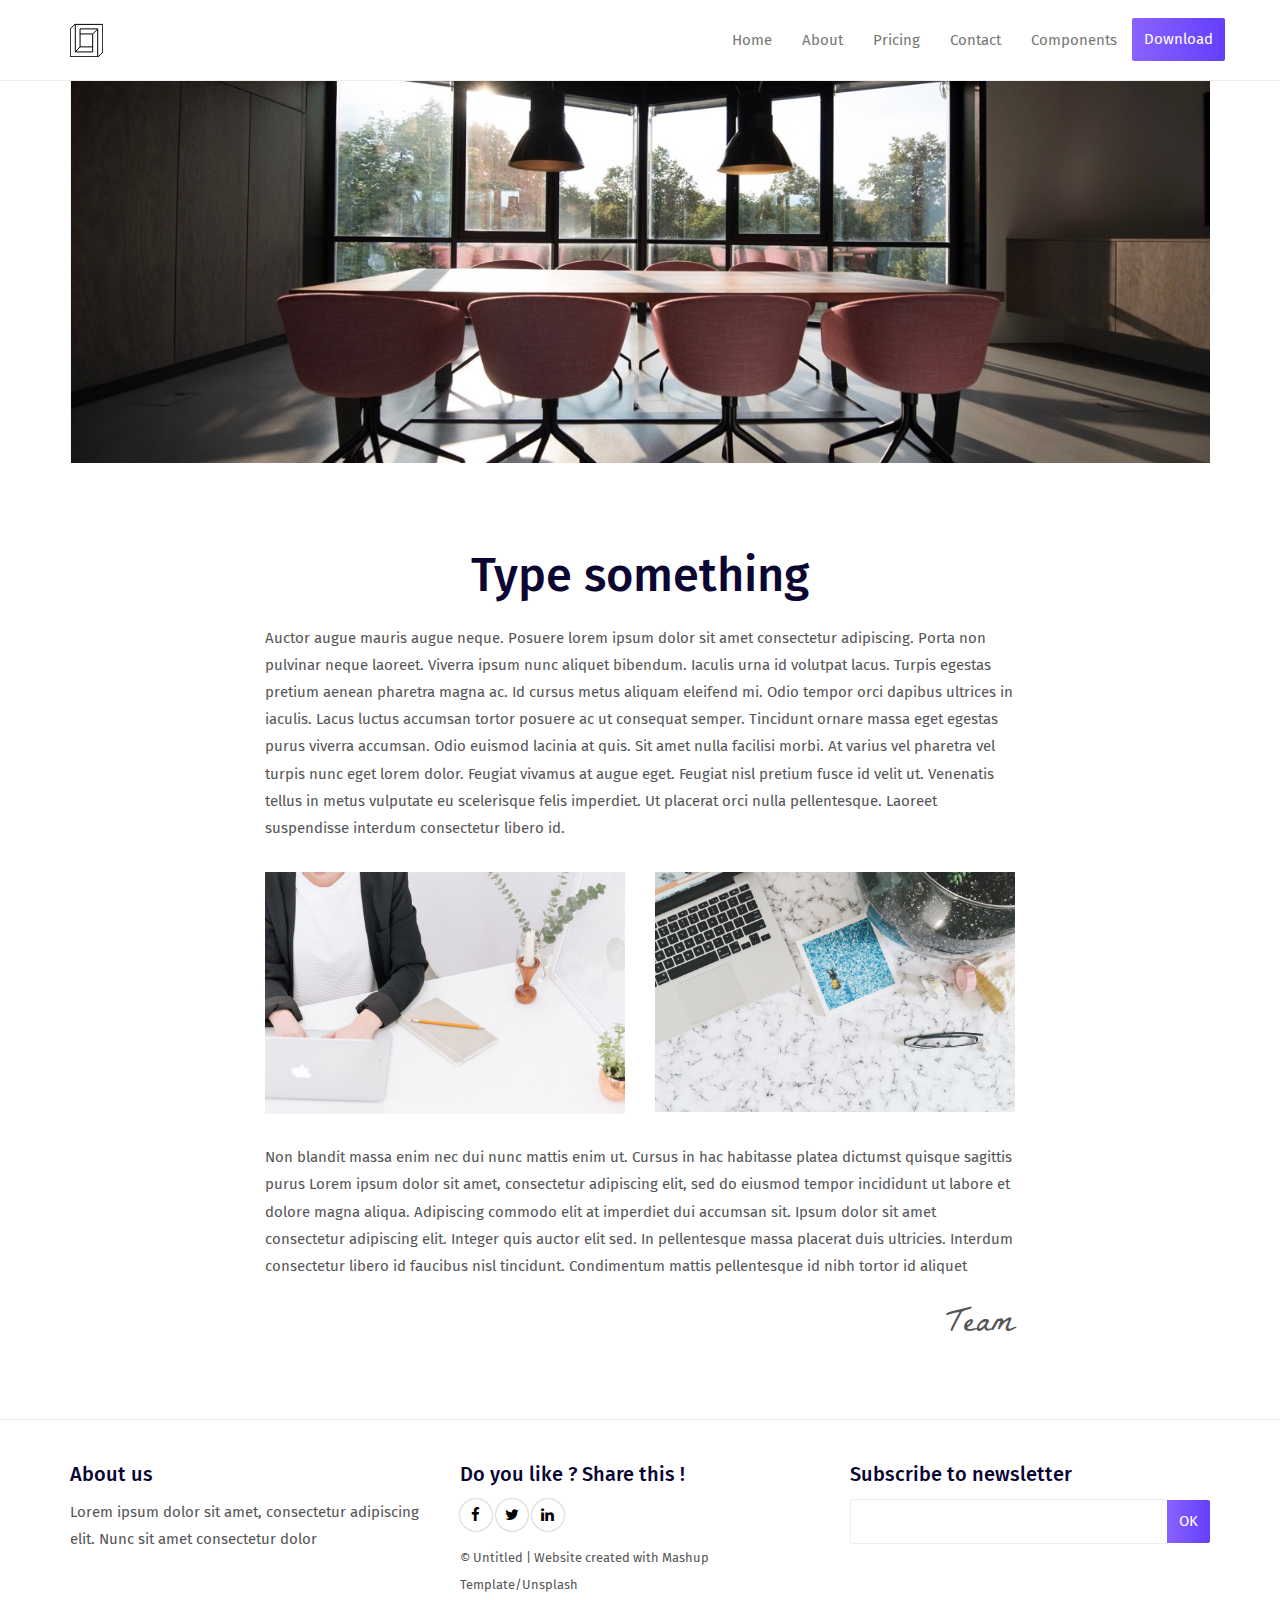
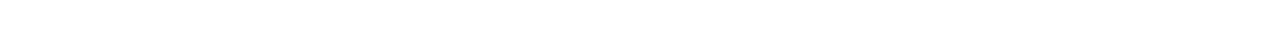
==== about.html @ 4edb9581 "Initial Commit" ====
<!DOCTYPE html>
<html lang="en">

<head>
  <meta charset="UTF-8">
  <meta content="IE=edge" http-equiv="X-UA-Compatible">
  <meta content="width=device-width,initial-scale=1" name="viewport">
  <meta content="description" name="description">
  <meta name="google" content="notranslate" />
  <meta content="Mashup templates have been developped by Orson.io team" name="author">

  <!-- Disable tap highlight on IE -->
  <meta name="msapplication-tap-highlight" content="no">
  
  <link href="./assets/apple-touch-icon.png" rel="apple-touch-icon">
  <link href="./assets/favicon.ico" rel="icon">

 

  <title>Title page</title>  

<link href="./main.a3f694c0.css" rel="stylesheet"></head>

<body>

 <!-- Add your content of header -->
<header>
  <nav class="navbar  navbar-fixed-top navbar-default">
    <div class="container">
      <div class="navbar-header">
        <button type="button" class="navbar-toggle uarr collapsed" data-toggle="collapse" data-target="#navbar-collapse-uarr">
          <span class="sr-only">Toggle navigation</span>
          <span class="icon-bar"></span>
          <span class="icon-bar"></span>
          <span class="icon-bar"></span>
        </button>
        <a class="navbar-brand" href="./index.html" title="">
          <img src="./assets/images/mashuptemplate.svg" class="navbar-logo-img" alt="">
        </a>
      </div>

      <div class="collapse navbar-collapse" id="navbar-collapse-uarr">
        <ul class="nav navbar-nav navbar-right">
          <li><a href="./index.html" title="" class="active">Home</a></li>
          <li><a href="./about.html" title=""> About</a></li>
          <li><a href="./pricing.html" title=""> Pricing </a></li>
          <li><a href="./contact.html" title="">Contact</a></li>
          <li><a href="./components.html" title="">Components</a></li>
          <li>
            <p>
              <a href="./download.html" class="btn btn-primary navbar-btn" title="">Download</a>
            </p>
          </li>
          
        </ul>
      </div>
    </div>
  </nav>
</header>




<div class="">
    <div class="container">
        <div class="row">

            <div class="col-xs-12">
               <img class="img-responsive" src="./assets/images/img-01.jpg">
            </div>
        </div>
    </div>
</div>

<div class="section-container">
    <div class="container">
        <div class="row">
               <div class="col-xs-12 col-md-8 col-md-offset-2">
                    <div class="text-center">
                    <h1>Type something</h1>
                     </div>   
                        <p class="section-container-spacer">Auctor augue mauris augue neque. Posuere lorem ipsum dolor sit amet consectetur adipiscing. Porta
                            non pulvinar neque laoreet. Viverra ipsum nunc aliquet bibendum. Iaculis urna id volutpat lacus.
                            Turpis egestas pretium aenean pharetra magna ac. Id cursus metus aliquam eleifend mi. Odio tempor
                            orci dapibus ultrices in iaculis. Lacus luctus accumsan tortor posuere ac ut consequat semper.
                            Tincidunt ornare massa eget egestas purus viverra accumsan. Odio euismod lacinia at quis. Sit
                            amet nulla facilisi morbi. At varius vel pharetra vel turpis nunc eget lorem dolor. Feugiat vivamus
                            at augue eget. Feugiat nisl pretium fusce id velit ut. Venenatis tellus in metus vulputate eu
                            scelerisque felis imperdiet. Ut placerat orci nulla pellentesque. Laoreet suspendisse interdum
                            consectetur libero id.
                        </p>

                    <div class="row section-container-spacer">
                        <div class="col-md-6">
                            <img class="img-responsive" src="./assets/images/img-03.jpg">
                        </div>
                        <div class="col-md-6">
                            <img class="img-responsive" src="./assets/images/img-02.jpg">
                        </div>
                    </div>

               </div>
               
                <div class="col-xs-12 col-md-8 col-md-offset-2">
              
                        <p>
                            Non blandit massa enim nec dui nunc mattis enim ut. Cursus in hac habitasse platea dictumst quisque sagittis
                            purus Lorem ipsum dolor sit amet, consectetur adipiscing elit, sed do eiusmod tempor incididunt
                            ut labore et dolore magna aliqua. Adipiscing commodo elit at imperdiet dui accumsan sit. Ipsum
                            dolor sit amet consectetur adipiscing elit. Integer quis auctor elit sed. In pellentesque massa
                            placerat duis ultricies. Interdum consectetur libero id faucibus nisl tincidunt. Condimentum
                            mattis pellentesque id nibh tortor id aliquet</p>
                            <small class="signature pull-right">Team</small>
                </div>
            </div>




        </div>

    </div>



</div>







<footer>
    <div class="section-container footer-container">
        <div class="container">
            <div class="row">
                    <div class="col-md-4">
                        <h4>About us</h4>
                        <p>Lorem ipsum dolor sit amet, consectetur adipiscing elit. Nunc sit amet consectetur dolor</p>
                    </div>

                    <div class="col-md-4">
                        <h4>Do you like ? Share this !</h4>
                        <p>
                            <a href="https://facebook.com/" class="social-round-icon white-round-icon fa-icon" title="">
                            <i class="fa fa-facebook" aria-hidden="true"></i>
                          </a>
                          <a href="https://twitter.com/" class="social-round-icon white-round-icon fa-icon" title="">
                            <i class="fa fa-twitter" aria-hidden="true"></i>
                          </a>
                          <a href="https://www.linkedin.com/" class="social-round-icon white-round-icon fa-icon" title="">
                            <i class="fa fa-linkedin" aria-hidden="true"></i>
                          </a>
                        </p>
                        <p><small>© Untitled | Website created with <a href="http://www.mashup-template.com/" class="link-like-text" title="Create website with free html template">Mashup Template</a>/<a href="http://www.unsplash.com/" class="link-like-text" title="Beautiful Free Images">Unsplash</a></small></p>    
                    </div>

                    <div class="col-md-4">
                        <h4>Subscribe to newsletter</h4>
                        
                        <div class="form-group">
                            <div class="input-group">
                                <input type="text" class="form-control footer-input-text">
                                <div class="input-group-btn">
                                    <button type="button" class="btn btn-primary btn-newsletter ">OK</button>
                                </div>
                            </div>
                        </div>


                    </div>
            </div>
        </div>
    </div>
</footer>

<script>
  document.addEventListener("DOMContentLoaded", function (event) {
    navActivePage();
  });
</script>

<!-- Google Analytics: change UA-XXXXX-X to be your site's ID 

<script>
  (function (i, s, o, g, r, a, m) {
    i['GoogleAnalyticsObject'] = r; i[r] = i[r] || function () {
      (i[r].q = i[r].q || []).push(arguments)
    }, i[r].l = 1 * new Date(); a = s.createElement(o),
      m = s.getElementsByTagName(o)[0]; a.async = 1; a.src = g; m.parentNode.insertBefore(a, m)
  })(window, document, 'script', '//www.google-analytics.com/analytics.js', 'ga');
  ga('create', 'UA-XXXXX-X', 'auto');
  ga('send', 'pageview');
</script>

--> 
<script type="text/javascript" src="./main.41beeca9.js"></script></body>

</html>
---- main.a3f694c0.css ----
@import url(https://fonts.googleapis.com/css?family=La+Belle+Aurore|Fira+Sans:400,700);@import url(https://maxcdn.bootstrapcdn.com/font-awesome/4.7.0/css/font-awesome.min.css);/*!
 * Bootstrap v3.3.7 (http://getbootstrap.com)
 * Copyright 2011-2016 Twitter, Inc.
 * Licensed under MIT (https://github.com/twbs/bootstrap/blob/master/LICENSE)
 */
/*! normalize.css v3.0.3 | MIT License | github.com/necolas/normalize.css */html{font-family:sans-serif;-ms-text-size-adjust:100%;-webkit-text-size-adjust:100%}body{margin:0}article,aside,details,figcaption,figure,footer,header,hgroup,main,menu,nav,section,summary{display:block}audio,canvas,progress,video{display:inline-block;vertical-align:baseline}audio:not([controls]){display:none;height:0}[hidden],template{display:none}a{background-color:transparent}a:active,a:hover{outline:0}abbr[title]{border-bottom:1px dotted}b,strong{font-weight:700}dfn{font-style:italic}h1{font-size:2em;margin:.67em 0}mark{background:#ff0;color:#000}small{font-size:80%}sub,sup{font-size:75%;line-height:0;position:relative;vertical-align:baseline}sup{top:-.5em}sub{bottom:-.25em}img{border:0}svg:not(:root){overflow:hidden}figure{margin:1em 40px}hr{box-sizing:content-box;height:0}pre{overflow:auto}code,kbd,pre,samp{font-family:monospace,monospace;font-size:1em}button,input,optgroup,select,textarea{color:inherit;font:inherit;margin:0}button{overflow:visible}button,select{text-transform:none}button,html input[type=button],input[type=reset],input[type=submit]{-webkit-appearance:button;cursor:pointer}button[disabled],html input[disabled]{cursor:default}button::-moz-focus-inner,input::-moz-focus-inner{border:0;padding:0}input{line-height:normal}input[type=checkbox],input[type=radio]{box-sizing:border-box;padding:0}input[type=number]::-webkit-inner-spin-button,input[type=number]::-webkit-outer-spin-button{height:auto}input[type=search]{-webkit-appearance:textfield;box-sizing:content-box}input[type=search]::-webkit-search-cancel-button,input[type=search]::-webkit-search-decoration{-webkit-appearance:none}fieldset{border:1px solid silver;margin:0 2px;padding:.35em .625em .75em}textarea{overflow:auto}optgroup{font-weight:700}table{border-collapse:collapse;border-spacing:0}td,th{padding:0}

/*! Source: https://github.com/h5bp/html5-boilerplate/blob/master/src/css/main.css */@media print{*,:after,:before{background:transparent!important;color:#000!important;box-shadow:none!important;text-shadow:none!important}a,a:visited{text-decoration:underline}a[href]:after{content:" (" attr(href) ")"}abbr[title]:after{content:" (" attr(title) ")"}a[href^="#"]:after,a[href^="javascript:"]:after{content:""}blockquote,pre{border:1px solid #999;page-break-inside:avoid}thead{display:table-header-group}img,tr{page-break-inside:avoid}img{max-width:100%!important}h2,h3,p{orphans:3;widows:3}h2,h3{page-break-after:avoid}.navbar{display:none}.btn>.caret,.dropup>.btn>.caret{border-top-color:#000!important}.label{border:1px solid #000}.table{border-collapse:collapse!important}.table td,.table th{background-color:#fff!important}.table-bordered td,.table-bordered th{border:1px solid #ddd!important}}*,:after,:before{-webkit-box-sizing:border-box;-moz-box-sizing:border-box;box-sizing:border-box}html{font-size:10px;-webkit-tap-highlight-color:transparent}body{font-family:Fira Sans,Helvetica,Arial,sans-serif;font-size:15px;line-height:1.81;color:#555;background-color:#fff}button,input,select,textarea{font-family:inherit;font-size:inherit;line-height:inherit}a{color:#8b62ff;text-decoration:none}a:focus,a:hover{color:#5216ff;text-decoration:underline}a:focus{outline:5px auto -webkit-focus-ring-color;outline-offset:-2px}figure{margin:0}img{vertical-align:middle}.img-responsive{display:block;max-width:100%;height:auto}.img-rounded{border-radius:2px}.img-thumbnail{padding:4px;line-height:1.81;background-color:#fff;border:1px solid #ddd;border-radius:2px;-webkit-transition:all .2s ease-in-out;-o-transition:all .2s ease-in-out;transition:all .2s ease-in-out;display:inline-block;max-width:100%;height:auto}.img-circle{border-radius:50%}hr{margin-top:27px;margin-bottom:27px;border:0;border-top:1px solid #eee}.sr-only{position:absolute;width:1px;height:1px;margin:-1px;padding:0;overflow:hidden;clip:rect(0,0,0,0);border:0}.sr-only-focusable:active,.sr-only-focusable:focus{position:static;width:auto;height:auto;margin:0;overflow:visible;clip:auto}[role=button]{cursor:pointer}.h1,.h2,.h3,.h4,.h5,.h6,h1,h2,h3,h4,h5,h6{font-family:inherit;font-weight:500;line-height:1.1;color:#0c0633}.h1 .small,.h1 small,.h2 .small,.h2 small,.h3 .small,.h3 small,.h4 .small,.h4 small,.h5 .small,.h5 small,.h6 .small,.h6 small,h1 .small,h1 small,h2 .small,h2 small,h3 .small,h3 small,h4 .small,h4 small,h5 .small,h5 small,h6 .small,h6 small{font-weight:400;line-height:1;color:#777}.h1,.h2,.h3,h1,h2,h3{margin-top:27px;margin-bottom:13.5px}.h1 .small,.h1 small,.h2 .small,.h2 small,.h3 .small,.h3 small,h1 .small,h1 small,h2 .small,h2 small,h3 .small,h3 small{font-size:65%}.h4,.h5,.h6,h4,h5,h6{margin-top:13.5px;margin-bottom:13.5px}.h4 .small,.h4 small,.h5 .small,.h5 small,.h6 .small,.h6 small,h4 .small,h4 small,h5 .small,h5 small,h6 .small,h6 small{font-size:75%}.h1,h1{font-size:47px}.h2,h2{font-size:35px}.h3,h3{font-size:27px}.h4,h4{font-size:20px}.h5,h5{font-size:15px}.h6,h6{font-size:13px}p{margin:0 0 13.5px}.lead{margin-bottom:27px;font-size:17px;font-weight:300;line-height:1.4}@media (min-width:768px){.lead{font-size:22.5px}}.small,small{font-size:86%}.mark,mark{background-color:#fcf8e3;padding:.2em}.text-left{text-align:left}.text-right{text-align:right}.text-center{text-align:center}.text-justify{text-align:justify}.text-nowrap{white-space:nowrap}.text-lowercase{text-transform:lowercase}.initialism,.text-uppercase{text-transform:uppercase}.text-capitalize{text-transform:capitalize}.text-muted{color:#777}.text-primary{color:#8b62ff}a.text-primary:focus,a.text-primary:hover{color:#652fff}.text-success{color:#fff}a.text-success:focus,a.text-success:hover{color:#e6e6e6}.text-info{color:#31708f}a.text-info:focus,a.text-info:hover{color:#245269}.text-warning{color:#8a6d3b}a.text-warning:focus,a.text-warning:hover{color:#66512c}.text-danger{color:#fff}a.text-danger:focus,a.text-danger:hover{color:#e6e6e6}.bg-primary{color:#fff;background-color:#8b62ff}a.bg-primary:focus,a.bg-primary:hover{background-color:#652fff}.bg-success{background-color:#005bff}a.bg-success:focus,a.bg-success:hover{background-color:#0049cc}.bg-info{background-color:#d9edf7}a.bg-info:focus,a.bg-info:hover{background-color:#afd9ee}.bg-warning{background-color:#fcf8e3}a.bg-warning:focus,a.bg-warning:hover{background-color:#f7ecb5}.bg-danger{background-color:#fe6767}a.bg-danger:focus,a.bg-danger:hover{background-color:#fe3434}.page-header{padding-bottom:12.5px;margin:54px 0 27px;border-bottom:1px solid #eee}ol,ul{margin-top:0;margin-bottom:13.5px}ol ol,ol ul,ul ol,ul ul{margin-bottom:0}.list-inline,.list-unstyled{padding-left:0;list-style:none}.list-inline{margin-left:-5px}.list-inline>li{display:inline-block;padding-left:5px;padding-right:5px}dl{margin-top:0;margin-bottom:27px}dd,dt{line-height:1.81}dt{font-weight:700}dd{margin-left:0}.dl-horizontal dd:after,.dl-horizontal dd:before{content:" ";display:table}.dl-horizontal dd:after{clear:both}@media (min-width:768px){.dl-horizontal dt{float:left;width:160px;clear:left;text-align:right;overflow:hidden;text-overflow:ellipsis;white-space:nowrap}.dl-horizontal dd{margin-left:180px}}abbr[data-original-title],abbr[title]{cursor:help;border-bottom:1px dotted #777}.initialism{font-size:90%}blockquote{padding:13.5px 27px;margin:0 0 27px;font-size:18.75px;border-left:5px solid #eee}blockquote ol:last-child,blockquote p:last-child,blockquote ul:last-child{margin-bottom:0}blockquote .small,blockquote footer,blockquote small{display:block;font-size:80%;line-height:1.81;color:#777}blockquote .small:before,blockquote footer:before,blockquote small:before{content:"\2014   \A0"}.blockquote-reverse,blockquote.pull-right{padding-right:15px;padding-left:0;border-right:5px solid #eee;border-left:0;text-align:right}.blockquote-reverse .small:before,.blockquote-reverse footer:before,.blockquote-reverse small:before,blockquote.pull-right .small:before,blockquote.pull-right footer:before,blockquote.pull-right small:before{content:""}.blockquote-reverse .small:after,.blockquote-reverse footer:after,.blockquote-reverse small:after,blockquote.pull-right .small:after,blockquote.pull-right footer:after,blockquote.pull-right small:after{content:"\A0   \2014"}address{margin-bottom:27px;font-style:normal;line-height:1.81}code,kbd,pre,samp{font-family:Menlo,Monaco,Consolas,Courier New,monospace}code{color:#c7254e;background-color:#f9f2f4}code,kbd{padding:2px 4px;font-size:90%;border-radius:2px}kbd{color:#fff;background-color:#333;box-shadow:inset 0 -1px 0 rgba(0,0,0,.25)}kbd kbd{padding:0;font-size:100%;font-weight:700;box-shadow:none}pre{display:block;padding:13px;margin:0 0 13.5px;font-size:14px;line-height:1.81;word-break:break-all;word-wrap:break-word;color:#333;background-color:#f5f5f5;border:1px solid #ccc;border-radius:2px}pre code{padding:0;font-size:inherit;color:inherit;white-space:pre-wrap;background-color:transparent;border-radius:0}.pre-scrollable{max-height:340px;overflow-y:scroll}.container{margin-right:auto;margin-left:auto;padding-left:15px;padding-right:15px}.container:after,.container:before{content:" ";display:table}.container:after{clear:both}@media (min-width:768px){.container{width:750px}}@media (min-width:992px){.container{width:970px}}@media (min-width:1200px){.container{width:1170px}}.container-fluid{margin-right:auto;margin-left:auto;padding-left:15px;padding-right:15px}.container-fluid:after,.container-fluid:before{content:" ";display:table}.container-fluid:after{clear:both}.row{margin-left:-15px;margin-right:-15px}.row:after,.row:before{content:" ";display:table}.row:after{clear:both}.col-lg-1,.col-lg-2,.col-lg-3,.col-lg-4,.col-lg-5,.col-lg-6,.col-lg-7,.col-lg-8,.col-lg-9,.col-lg-10,.col-lg-11,.col-lg-12,.col-md-1,.col-md-2,.col-md-3,.col-md-4,.col-md-5,.col-md-6,.col-md-7,.col-md-8,.col-md-9,.col-md-10,.col-md-11,.col-md-12,.col-sm-1,.col-sm-2,.col-sm-3,.col-sm-4,.col-sm-5,.col-sm-6,.col-sm-7,.col-sm-8,.col-sm-9,.col-sm-10,.col-sm-11,.col-sm-12,.col-xs-1,.col-xs-2,.col-xs-3,.col-xs-4,.col-xs-5,.col-xs-6,.col-xs-7,.col-xs-8,.col-xs-9,.col-xs-10,.col-xs-11,.col-xs-12{position:relative;min-height:1px;padding-left:15px;padding-right:15px}.col-xs-1,.col-xs-2,.col-xs-3,.col-xs-4,.col-xs-5,.col-xs-6,.col-xs-7,.col-xs-8,.col-xs-9,.col-xs-10,.col-xs-11,.col-xs-12{float:left}.col-xs-1{width:8.33333%}.col-xs-2{width:16.66667%}.col-xs-3{width:25%}.col-xs-4{width:33.33333%}.col-xs-5{width:41.66667%}.col-xs-6{width:50%}.col-xs-7{width:58.33333%}.col-xs-8{width:66.66667%}.col-xs-9{width:75%}.col-xs-10{width:83.33333%}.col-xs-11{width:91.66667%}.col-xs-12{width:100%}.col-xs-pull-0{right:auto}.col-xs-pull-1{right:8.33333%}.col-xs-pull-2{right:16.66667%}.col-xs-pull-3{right:25%}.col-xs-pull-4{right:33.33333%}.col-xs-pull-5{right:41.66667%}.col-xs-pull-6{right:50%}.col-xs-pull-7{right:58.33333%}.col-xs-pull-8{right:66.66667%}.col-xs-pull-9{right:75%}.col-xs-pull-10{right:83.33333%}.col-xs-pull-11{right:91.66667%}.col-xs-pull-12{right:100%}.col-xs-push-0{left:auto}.col-xs-push-1{left:8.33333%}.col-xs-push-2{left:16.66667%}.col-xs-push-3{left:25%}.col-xs-push-4{left:33.33333%}.col-xs-push-5{left:41.66667%}.col-xs-push-6{left:50%}.col-xs-push-7{left:58.33333%}.col-xs-push-8{left:66.66667%}.col-xs-push-9{left:75%}.col-xs-push-10{left:83.33333%}.col-xs-push-11{left:91.66667%}.col-xs-push-12{left:100%}.col-xs-offset-0{margin-left:0}.col-xs-offset-1{margin-left:8.33333%}.col-xs-offset-2{margin-left:16.66667%}.col-xs-offset-3{margin-left:25%}.col-xs-offset-4{margin-left:33.33333%}.col-xs-offset-5{margin-left:41.66667%}.col-xs-offset-6{margin-left:50%}.col-xs-offset-7{margin-left:58.33333%}.col-xs-offset-8{margin-left:66.66667%}.col-xs-offset-9{margin-left:75%}.col-xs-offset-10{margin-left:83.33333%}.col-xs-offset-11{margin-left:91.66667%}.col-xs-offset-12{margin-left:100%}@media (min-width:768px){.col-sm-1,.col-sm-2,.col-sm-3,.col-sm-4,.col-sm-5,.col-sm-6,.col-sm-7,.col-sm-8,.col-sm-9,.col-sm-10,.col-sm-11,.col-sm-12{float:left}.col-sm-1{width:8.33333%}.col-sm-2{width:16.66667%}.col-sm-3{width:25%}.col-sm-4{width:33.33333%}.col-sm-5{width:41.66667%}.col-sm-6{width:50%}.col-sm-7{width:58.33333%}.col-sm-8{width:66.66667%}.col-sm-9{width:75%}.col-sm-10{width:83.33333%}.col-sm-11{width:91.66667%}.col-sm-12{width:100%}.col-sm-pull-0{right:auto}.col-sm-pull-1{right:8.33333%}.col-sm-pull-2{right:16.66667%}.col-sm-pull-3{right:25%}.col-sm-pull-4{right:33.33333%}.col-sm-pull-5{right:41.66667%}.col-sm-pull-6{right:50%}.col-sm-pull-7{right:58.33333%}.col-sm-pull-8{right:66.66667%}.col-sm-pull-9{right:75%}.col-sm-pull-10{right:83.33333%}.col-sm-pull-11{right:91.66667%}.col-sm-pull-12{right:100%}.col-sm-push-0{left:auto}.col-sm-push-1{left:8.33333%}.col-sm-push-2{left:16.66667%}.col-sm-push-3{left:25%}.col-sm-push-4{left:33.33333%}.col-sm-push-5{left:41.66667%}.col-sm-push-6{left:50%}.col-sm-push-7{left:58.33333%}.col-sm-push-8{left:66.66667%}.col-sm-push-9{left:75%}.col-sm-push-10{left:83.33333%}.col-sm-push-11{left:91.66667%}.col-sm-push-12{left:100%}.col-sm-offset-0{margin-left:0}.col-sm-offset-1{margin-left:8.33333%}.col-sm-offset-2{margin-left:16.66667%}.col-sm-offset-3{margin-left:25%}.col-sm-offset-4{margin-left:33.33333%}.col-sm-offset-5{margin-left:41.66667%}.col-sm-offset-6{margin-left:50%}.col-sm-offset-7{margin-left:58.33333%}.col-sm-offset-8{margin-left:66.66667%}.col-sm-offset-9{margin-left:75%}.col-sm-offset-10{margin-left:83.33333%}.col-sm-offset-11{margin-left:91.66667%}.col-sm-offset-12{margin-left:100%}}@media (min-width:992px){.col-md-1,.col-md-2,.col-md-3,.col-md-4,.col-md-5,.col-md-6,.col-md-7,.col-md-8,.col-md-9,.col-md-10,.col-md-11,.col-md-12{float:left}.col-md-1{width:8.33333%}.col-md-2{width:16.66667%}.col-md-3{width:25%}.col-md-4{width:33.33333%}.col-md-5{width:41.66667%}.col-md-6{width:50%}.col-md-7{width:58.33333%}.col-md-8{width:66.66667%}.col-md-9{width:75%}.col-md-10{width:83.33333%}.col-md-11{width:91.66667%}.col-md-12{width:100%}.col-md-pull-0{right:auto}.col-md-pull-1{right:8.33333%}.col-md-pull-2{right:16.66667%}.col-md-pull-3{right:25%}.col-md-pull-4{right:33.33333%}.col-md-pull-5{right:41.66667%}.col-md-pull-6{right:50%}.col-md-pull-7{right:58.33333%}.col-md-pull-8{right:66.66667%}.col-md-pull-9{right:75%}.col-md-pull-10{right:83.33333%}.col-md-pull-11{right:91.66667%}.col-md-pull-12{right:100%}.col-md-push-0{left:auto}.col-md-push-1{left:8.33333%}.col-md-push-2{left:16.66667%}.col-md-push-3{left:25%}.col-md-push-4{left:33.33333%}.col-md-push-5{left:41.66667%}.col-md-push-6{left:50%}.col-md-push-7{left:58.33333%}.col-md-push-8{left:66.66667%}.col-md-push-9{left:75%}.col-md-push-10{left:83.33333%}.col-md-push-11{left:91.66667%}.col-md-push-12{left:100%}.col-md-offset-0{margin-left:0}.col-md-offset-1{margin-left:8.33333%}.col-md-offset-2{margin-left:16.66667%}.col-md-offset-3{margin-left:25%}.col-md-offset-4{margin-left:33.33333%}.col-md-offset-5{margin-left:41.66667%}.col-md-offset-6{margin-left:50%}.col-md-offset-7{margin-left:58.33333%}.col-md-offset-8{margin-left:66.66667%}.col-md-offset-9{margin-left:75%}.col-md-offset-10{margin-left:83.33333%}.col-md-offset-11{margin-left:91.66667%}.col-md-offset-12{margin-left:100%}}@media (min-width:1200px){.col-lg-1,.col-lg-2,.col-lg-3,.col-lg-4,.col-lg-5,.col-lg-6,.col-lg-7,.col-lg-8,.col-lg-9,.col-lg-10,.col-lg-11,.col-lg-12{float:left}.col-lg-1{width:8.33333%}.col-lg-2{width:16.66667%}.col-lg-3{width:25%}.col-lg-4{width:33.33333%}.col-lg-5{width:41.66667%}.col-lg-6{width:50%}.col-lg-7{width:58.33333%}.col-lg-8{width:66.66667%}.col-lg-9{width:75%}.col-lg-10{width:83.33333%}.col-lg-11{width:91.66667%}.col-lg-12{width:100%}.col-lg-pull-0{right:auto}.col-lg-pull-1{right:8.33333%}.col-lg-pull-2{right:16.66667%}.col-lg-pull-3{right:25%}.col-lg-pull-4{right:33.33333%}.col-lg-pull-5{right:41.66667%}.col-lg-pull-6{right:50%}.col-lg-pull-7{right:58.33333%}.col-lg-pull-8{right:66.66667%}.col-lg-pull-9{right:75%}.col-lg-pull-10{right:83.33333%}.col-lg-pull-11{right:91.66667%}.col-lg-pull-12{right:100%}.col-lg-push-0{left:auto}.col-lg-push-1{left:8.33333%}.col-lg-push-2{left:16.66667%}.col-lg-push-3{left:25%}.col-lg-push-4{left:33.33333%}.col-lg-push-5{left:41.66667%}.col-lg-push-6{left:50%}.col-lg-push-7{left:58.33333%}.col-lg-push-8{left:66.66667%}.col-lg-push-9{left:75%}.col-lg-push-10{left:83.33333%}.col-lg-push-11{left:91.66667%}.col-lg-push-12{left:100%}.col-lg-offset-0{margin-left:0}.col-lg-offset-1{margin-left:8.33333%}.col-lg-offset-2{margin-left:16.66667%}.col-lg-offset-3{margin-left:25%}.col-lg-offset-4{margin-left:33.33333%}.col-lg-offset-5{margin-left:41.66667%}.col-lg-offset-6{margin-left:50%}.col-lg-offset-7{margin-left:58.33333%}.col-lg-offset-8{margin-left:66.66667%}.col-lg-offset-9{margin-left:75%}.col-lg-offset-10{margin-left:83.33333%}.col-lg-offset-11{margin-left:91.66667%}.col-lg-offset-12{margin-left:100%}}table{background-color:transparent}caption{padding-top:8px;padding-bottom:8px;color:#777}caption,th{text-align:left}.table{width:100%;max-width:100%;margin-bottom:27px}.table>tbody>tr>td,.table>tbody>tr>th,.table>tfoot>tr>td,.table>tfoot>tr>th,.table>thead>tr>td,.table>thead>tr>th{padding:8px;line-height:1.81;vertical-align:top;border-top:1px solid #ddd}.table>thead>tr>th{vertical-align:bottom;border-bottom:2px solid #ddd}.table>caption+thead>tr:first-child>td,.table>caption+thead>tr:first-child>th,.table>colgroup+thead>tr:first-child>td,.table>colgroup+thead>tr:first-child>th,.table>thead:first-child>tr:first-child>td,.table>thead:first-child>tr:first-child>th{border-top:0}.table>tbody+tbody{border-top:2px solid #ddd}.table .table{background-color:#fff}.table-condensed>tbody>tr>td,.table-condensed>tbody>tr>th,.table-condensed>tfoot>tr>td,.table-condensed>tfoot>tr>th,.table-condensed>thead>tr>td,.table-condensed>thead>tr>th{padding:5px}.table-bordered,.table-bordered>tbody>tr>td,.table-bordered>tbody>tr>th,.table-bordered>tfoot>tr>td,.table-bordered>tfoot>tr>th,.table-bordered>thead>tr>td,.table-bordered>thead>tr>th{border:1px solid #ddd}.table-bordered>thead>tr>td,.table-bordered>thead>tr>th{border-bottom-width:2px}.table-striped>tbody>tr:nth-of-type(odd){background-color:#f9f9f9}.table-hover>tbody>tr:hover{background-color:#f5f5f5}table col[class*=col-]{position:static;float:none;display:table-column}table td[class*=col-],table th[class*=col-]{position:static;float:none;display:table-cell}.table>tbody>tr.active>td,.table>tbody>tr.active>th,.table>tbody>tr>td.active,.table>tbody>tr>th.active,.table>tfoot>tr.active>td,.table>tfoot>tr.active>th,.table>tfoot>tr>td.active,.table>tfoot>tr>th.active,.table>thead>tr.active>td,.table>thead>tr.active>th,.table>thead>tr>td.active,.table>thead>tr>th.active{background-color:#f5f5f5}.table-hover>tbody>tr.active:hover>td,.table-hover>tbody>tr.active:hover>th,.table-hover>tbody>tr:hover>.active,.table-hover>tbody>tr>td.active:hover,.table-hover>tbody>tr>th.active:hover{background-color:#e8e8e8}.table>tbody>tr.success>td,.table>tbody>tr.success>th,.table>tbody>tr>td.success,.table>tbody>tr>th.success,.table>tfoot>tr.success>td,.table>tfoot>tr.success>th,.table>tfoot>tr>td.success,.table>tfoot>tr>th.success,.table>thead>tr.success>td,.table>thead>tr.success>th,.table>thead>tr>td.success,.table>thead>tr>th.success{background-color:#005bff}.table-hover>tbody>tr.success:hover>td,.table-hover>tbody>tr.success:hover>th,.table-hover>tbody>tr:hover>.success,.table-hover>tbody>tr>td.success:hover,.table-hover>tbody>tr>th.success:hover{background-color:#0052e6}.table>tbody>tr.info>td,.table>tbody>tr.info>th,.table>tbody>tr>td.info,.table>tbody>tr>th.info,.table>tfoot>tr.info>td,.table>tfoot>tr.info>th,.table>tfoot>tr>td.info,.table>tfoot>tr>th.info,.table>thead>tr.info>td,.table>thead>tr.info>th,.table>thead>tr>td.info,.table>thead>tr>th.info{background-color:#d9edf7}.table-hover>tbody>tr.info:hover>td,.table-hover>tbody>tr.info:hover>th,.table-hover>tbody>tr:hover>.info,.table-hover>tbody>tr>td.info:hover,.table-hover>tbody>tr>th.info:hover{background-color:#c4e3f3}.table>tbody>tr.warning>td,.table>tbody>tr.warning>th,.table>tbody>tr>td.warning,.table>tbody>tr>th.warning,.table>tfoot>tr.warning>td,.table>tfoot>tr.warning>th,.table>tfoot>tr>td.warning,.table>tfoot>tr>th.warning,.table>thead>tr.warning>td,.table>thead>tr.warning>th,.table>thead>tr>td.warning,.table>thead>tr>th.warning{background-color:#fcf8e3}.table-hover>tbody>tr.warning:hover>td,.table-hover>tbody>tr.warning:hover>th,.table-hover>tbody>tr:hover>.warning,.table-hover>tbody>tr>td.warning:hover,.table-hover>tbody>tr>th.warning:hover{background-color:#faf2cc}.table>tbody>tr.danger>td,.table>tbody>tr.danger>th,.table>tbody>tr>td.danger,.table>tbody>tr>th.danger,.table>tfoot>tr.danger>td,.table>tfoot>tr.danger>th,.table>tfoot>tr>td.danger,.table>tfoot>tr>th.danger,.table>thead>tr.danger>td,.table>thead>tr.danger>th,.table>thead>tr>td.danger,.table>thead>tr>th.danger{background-color:#fe6767}.table-hover>tbody>tr.danger:hover>td,.table-hover>tbody>tr.danger:hover>th,.table-hover>tbody>tr:hover>.danger,.table-hover>tbody>tr>td.danger:hover,.table-hover>tbody>tr>th.danger:hover{background-color:#fe4e4e}.table-responsive{overflow-x:auto;min-height:.01%}@media screen and (max-width:767px){.table-responsive{width:100%;margin-bottom:20.25px;overflow-y:hidden;-ms-overflow-style:-ms-autohiding-scrollbar;border:1px solid #ddd}.table-responsive>.table{margin-bottom:0}.table-responsive>.table>tbody>tr>td,.table-responsive>.table>tbody>tr>th,.table-responsive>.table>tfoot>tr>td,.table-responsive>.table>tfoot>tr>th,.table-responsive>.table>thead>tr>td,.table-responsive>.table>thead>tr>th{white-space:nowrap}.table-responsive>.table-bordered{border:0}.table-responsive>.table-bordered>tbody>tr>td:first-child,.table-responsive>.table-bordered>tbody>tr>th:first-child,.table-responsive>.table-bordered>tfoot>tr>td:first-child,.table-responsive>.table-bordered>tfoot>tr>th:first-child,.table-responsive>.table-bordered>thead>tr>td:first-child,.table-responsive>.table-bordered>thead>tr>th:first-child{border-left:0}.table-responsive>.table-bordered>tbody>tr>td:last-child,.table-responsive>.table-bordered>tbody>tr>th:last-child,.table-responsive>.table-bordered>tfoot>tr>td:last-child,.table-responsive>.table-bordered>tfoot>tr>th:last-child,.table-responsive>.table-bordered>thead>tr>td:last-child,.table-responsive>.table-bordered>thead>tr>th:last-child{border-right:0}.table-responsive>.table-bordered>tbody>tr:last-child>td,.table-responsive>.table-bordered>tbody>tr:last-child>th,.table-responsive>.table-bordered>tfoot>tr:last-child>td,.table-responsive>.table-bordered>tfoot>tr:last-child>th{border-bottom:0}}fieldset{margin:0;min-width:0}fieldset,legend{padding:0;border:0}legend{display:block;width:100%;margin-bottom:27px;font-size:22.5px;line-height:inherit;color:#333;border-bottom:1px solid #e5e5e5}label{display:inline-block;max-width:100%;margin-bottom:5px;font-weight:700}input[type=search]{-webkit-box-sizing:border-box;-moz-box-sizing:border-box;box-sizing:border-box}input[type=checkbox],input[type=radio]{margin:4px 0 0;margin-top:1px\9;line-height:normal}input[type=file]{display:block}input[type=range]{display:block;width:100%}select[multiple],select[size]{height:auto}input[type=checkbox]:focus,input[type=file]:focus,input[type=radio]:focus{outline:5px auto -webkit-focus-ring-color;outline-offset:-2px}output{padding-top:9px}.form-control,output{display:block;font-size:15px;line-height:1.81;color:#555}.form-control{width:100%;height:45px;padding:8px 12px;background-color:#fff;background-image:none;border:1px solid #eee;border-radius:2px;-webkit-box-shadow:inset 0 1px 1px rgba(0,0,0,.075);box-shadow:inset 0 1px 1px rgba(0,0,0,.075);-webkit-transition:border-color .15s ease-in-out,box-shadow .15s ease-in-out;-o-transition:border-color ease-in-out .15s,box-shadow ease-in-out .15s;transition:border-color .15s ease-in-out,box-shadow .15s ease-in-out}.form-control:focus{border-color:#66afe9;outline:0;-webkit-box-shadow:inset 0 1px 1px rgba(0,0,0,.075),0 0 8px rgba(102,175,233,.6);box-shadow:inset 0 1px 1px rgba(0,0,0,.075),0 0 8px rgba(102,175,233,.6)}.form-control::-moz-placeholder{color:#999;opacity:1}.form-control:-ms-input-placeholder{color:#999}.form-control::-webkit-input-placeholder{color:#999}.form-control::-ms-expand{border:0;background-color:transparent}.form-control[disabled],.form-control[readonly],fieldset[disabled] .form-control{background-color:#eee;opacity:1}.form-control[disabled],fieldset[disabled] .form-control{cursor:not-allowed}textarea.form-control{height:auto}input[type=search]{-webkit-appearance:none}@media screen and (-webkit-min-device-pixel-ratio:0){input[type=date].form-control,input[type=datetime-local].form-control,input[type=month].form-control,input[type=time].form-control{line-height:45px}.input-group-sm>.input-group-btn>input[type=date].btn,.input-group-sm>.input-group-btn>input[type=datetime-local].btn,.input-group-sm>.input-group-btn>input[type=month].btn,.input-group-sm>.input-group-btn>input[type=time].btn,.input-group-sm>input[type=date].form-control,.input-group-sm>input[type=date].input-group-addon,.input-group-sm>input[type=datetime-local].form-control,.input-group-sm>input[type=datetime-local].input-group-addon,.input-group-sm>input[type=month].form-control,.input-group-sm>input[type=month].input-group-addon,.input-group-sm>input[type=time].form-control,.input-group-sm>input[type=time].input-group-addon,.input-group-sm input[type=date],.input-group-sm input[type=datetime-local],.input-group-sm input[type=month],.input-group-sm input[type=time],input[type=date].input-sm,input[type=datetime-local].input-sm,input[type=month].input-sm,input[type=time].input-sm{line-height:33px}.input-group-lg>.input-group-btn>input[type=date].btn,.input-group-lg>.input-group-btn>input[type=datetime-local].btn,.input-group-lg>.input-group-btn>input[type=month].btn,.input-group-lg>.input-group-btn>input[type=time].btn,.input-group-lg>input[type=date].form-control,.input-group-lg>input[type=date].input-group-addon,.input-group-lg>input[type=datetime-local].form-control,.input-group-lg>input[type=datetime-local].input-group-addon,.input-group-lg>input[type=month].form-control,.input-group-lg>input[type=month].input-group-addon,.input-group-lg>input[type=time].form-control,.input-group-lg>input[type=time].input-group-addon,.input-group-lg input[type=date],.input-group-lg input[type=datetime-local],.input-group-lg input[type=month],.input-group-lg input[type=time],input[type=date].input-lg,input[type=datetime-local].input-lg,input[type=month].input-lg,input[type=time].input-lg{line-height:52px}}.form-group{margin-bottom:15px}.checkbox,.radio{position:relative;display:block;margin-top:10px;margin-bottom:10px}.checkbox label,.radio label{min-height:27px;padding-left:20px;margin-bottom:0;font-weight:400;cursor:pointer}.checkbox-inline input[type=checkbox],.checkbox input[type=checkbox],.radio-inline input[type=radio],.radio input[type=radio]{position:absolute;margin-left:-20px;margin-top:4px\9}.checkbox+.checkbox,.radio+.radio{margin-top:-5px}.checkbox-inline,.radio-inline{position:relative;display:inline-block;padding-left:20px;margin-bottom:0;vertical-align:middle;font-weight:400;cursor:pointer}.checkbox-inline+.checkbox-inline,.radio-inline+.radio-inline{margin-top:0;margin-left:10px}.checkbox-inline.disabled,.checkbox.disabled label,.radio-inline.disabled,.radio.disabled label,fieldset[disabled] .checkbox-inline,fieldset[disabled] .checkbox label,fieldset[disabled] .radio-inline,fieldset[disabled] .radio label,fieldset[disabled] input[type=checkbox],fieldset[disabled] input[type=radio],input[type=checkbox].disabled,input[type=checkbox][disabled],input[type=radio].disabled,input[type=radio][disabled]{cursor:not-allowed}.form-control-static{padding-top:9px;padding-bottom:9px;margin-bottom:0;min-height:42px}.form-control-static.input-lg,.form-control-static.input-sm,.input-group-lg>.form-control-static.form-control,.input-group-lg>.form-control-static.input-group-addon,.input-group-lg>.input-group-btn>.form-control-static.btn,.input-group-sm>.form-control-static.form-control,.input-group-sm>.form-control-static.input-group-addon,.input-group-sm>.input-group-btn>.form-control-static.btn{padding-left:0;padding-right:0}.input-group-sm>.form-control,.input-group-sm>.input-group-addon,.input-group-sm>.input-group-btn>.btn,.input-sm{height:33px;padding:6px 10px;font-size:13px;line-height:1.5;border-radius:2px}.input-group-sm>.input-group-btn>select.btn,.input-group-sm>select.form-control,.input-group-sm>select.input-group-addon,select.input-sm{height:33px;line-height:33px}.input-group-sm>.input-group-btn>select[multiple].btn,.input-group-sm>.input-group-btn>textarea.btn,.input-group-sm>select[multiple].form-control,.input-group-sm>select[multiple].input-group-addon,.input-group-sm>textarea.form-control,.input-group-sm>textarea.input-group-addon,select[multiple].input-sm,textarea.input-sm{height:auto}.form-group-sm .form-control{height:33px;padding:6px 10px;font-size:13px;line-height:1.5;border-radius:2px}.form-group-sm select.form-control{height:33px;line-height:33px}.form-group-sm select[multiple].form-control,.form-group-sm textarea.form-control{height:auto}.form-group-sm .form-control-static{height:33px;min-height:40px;padding:7px 10px;font-size:13px;line-height:1.5}.input-group-lg>.form-control,.input-group-lg>.input-group-addon,.input-group-lg>.input-group-btn>.btn,.input-lg{height:52px;padding:12px 16px;font-size:19px;line-height:1.33333;border-radius:2px}.input-group-lg>.input-group-btn>select.btn,.input-group-lg>select.form-control,.input-group-lg>select.input-group-addon,select.input-lg{height:52px;line-height:52px}.input-group-lg>.input-group-btn>select[multiple].btn,.input-group-lg>.input-group-btn>textarea.btn,.input-group-lg>select[multiple].form-control,.input-group-lg>select[multiple].input-group-addon,.input-group-lg>textarea.form-control,.input-group-lg>textarea.input-group-addon,select[multiple].input-lg,textarea.input-lg{height:auto}.form-group-lg .form-control{height:52px;padding:12px 16px;font-size:19px;line-height:1.33333;border-radius:2px}.form-group-lg select.form-control{height:52px;line-height:52px}.form-group-lg select[multiple].form-control,.form-group-lg textarea.form-control{height:auto}.form-group-lg .form-control-static{height:52px;min-height:46px;padding:13px 16px;font-size:19px;line-height:1.33333}.has-feedback{position:relative}.has-feedback .form-control{padding-right:56.25px}.form-control-feedback{position:absolute;top:0;right:0;z-index:2;display:block;width:45px;height:45px;line-height:45px;text-align:center;pointer-events:none}.form-group-lg .form-control+.form-control-feedback,.input-group-lg+.form-control-feedback,.input-group-lg>.form-control+.form-control-feedback,.input-group-lg>.input-group-addon+.form-control-feedback,.input-group-lg>.input-group-btn>.btn+.form-control-feedback,.input-lg+.form-control-feedback{width:52px;height:52px;line-height:52px}.form-group-sm .form-control+.form-control-feedback,.input-group-sm+.form-control-feedback,.input-group-sm>.form-control+.form-control-feedback,.input-group-sm>.input-group-addon+.form-control-feedback,.input-group-sm>.input-group-btn>.btn+.form-control-feedback,.input-sm+.form-control-feedback{width:33px;height:33px;line-height:33px}.has-success .checkbox,.has-success .checkbox-inline,.has-success.checkbox-inline label,.has-success.checkbox label,.has-success .control-label,.has-success .help-block,.has-success .radio,.has-success .radio-inline,.has-success.radio-inline label,.has-success.radio label{color:#fff}.has-success .form-control{border-color:#fff;-webkit-box-shadow:inset 0 1px 1px rgba(0,0,0,.075);box-shadow:inset 0 1px 1px rgba(0,0,0,.075)}.has-success .form-control:focus{border-color:#e6e6e6;-webkit-box-shadow:inset 0 1px 1px rgba(0,0,0,.075),0 0 6px #fff;box-shadow:inset 0 1px 1px rgba(0,0,0,.075),0 0 6px #fff}.has-success .input-group-addon{color:#fff;border-color:#fff;background-color:#005bff}.has-success .form-control-feedback{color:#fff}.has-warning .checkbox,.has-warning .checkbox-inline,.has-warning.checkbox-inline label,.has-warning.checkbox label,.has-warning .control-label,.has-warning .help-block,.has-warning .radio,.has-warning .radio-inline,.has-warning.radio-inline label,.has-warning.radio label{color:#8a6d3b}.has-warning .form-control{border-color:#8a6d3b;-webkit-box-shadow:inset 0 1px 1px rgba(0,0,0,.075);box-shadow:inset 0 1px 1px rgba(0,0,0,.075)}.has-warning .form-control:focus{border-color:#66512c;-webkit-box-shadow:inset 0 1px 1px rgba(0,0,0,.075),0 0 6px #c0a16b;box-shadow:inset 0 1px 1px rgba(0,0,0,.075),0 0 6px #c0a16b}.has-warning .input-group-addon{color:#8a6d3b;border-color:#8a6d3b;background-color:#fcf8e3}.has-warning .form-control-feedback{color:#8a6d3b}.has-error .checkbox,.has-error .checkbox-inline,.has-error.checkbox-inline label,.has-error.checkbox label,.has-error .control-label,.has-error .help-block,.has-error .radio,.has-error .radio-inline,.has-error.radio-inline label,.has-error.radio label{color:#fff}.has-error .form-control{border-color:#fff;-webkit-box-shadow:inset 0 1px 1px rgba(0,0,0,.075);box-shadow:inset 0 1px 1px rgba(0,0,0,.075)}.has-error .form-control:focus{border-color:#e6e6e6;-webkit-box-shadow:inset 0 1px 1px rgba(0,0,0,.075),0 0 6px #fff;box-shadow:inset 0 1px 1px rgba(0,0,0,.075),0 0 6px #fff}.has-error .input-group-addon{color:#fff;border-color:#fff;background-color:#fe6767}.has-error .form-control-feedback{color:#fff}.has-feedback label~.form-control-feedback{top:32px}.has-feedback label.sr-only~.form-control-feedback{top:0}.help-block{display:block;margin-top:5px;margin-bottom:10px;color:#959595}@media (min-width:768px){.form-inline .form-group{display:inline-block;margin-bottom:0;vertical-align:middle}.form-inline .form-control{display:inline-block;width:auto;vertical-align:middle}.form-inline .form-control-static{display:inline-block}.form-inline .input-group{display:inline-table;vertical-align:middle}.form-inline .input-group .form-control,.form-inline .input-group .input-group-addon,.form-inline .input-group .input-group-btn{width:auto}.form-inline .input-group>.form-control{width:100%}.form-inline .control-label{margin-bottom:0;vertical-align:middle}.form-inline .checkbox,.form-inline .radio{display:inline-block;margin-top:0;margin-bottom:0;vertical-align:middle}.form-inline .checkbox label,.form-inline .radio label{padding-left:0}.form-inline .checkbox input[type=checkbox],.form-inline .radio input[type=radio]{position:relative;margin-left:0}.form-inline .has-feedback .form-control-feedback{top:0}}.form-horizontal .checkbox,.form-horizontal .checkbox-inline,.form-horizontal .radio,.form-horizontal .radio-inline{margin-top:0;margin-bottom:0;padding-top:9px}.form-horizontal .checkbox,.form-horizontal .radio{min-height:36px}.form-horizontal .form-group{margin-left:-15px;margin-right:-15px}.form-horizontal .form-group:after,.form-horizontal .form-group:before{content:" ";display:table}.form-horizontal .form-group:after{clear:both}@media (min-width:768px){.form-horizontal .control-label{text-align:right;margin-bottom:0;padding-top:9px}}.form-horizontal .has-feedback .form-control-feedback{right:15px}@media (min-width:768px){.form-horizontal .form-group-lg .control-label{padding-top:13px;font-size:19px}}@media (min-width:768px){.form-horizontal .form-group-sm .control-label{padding-top:7px;font-size:13px}}.btn{display:inline-block;margin-bottom:0;font-weight:400;text-align:center;vertical-align:middle;touch-action:manipulation;cursor:pointer;background-image:none;border:1px solid transparent;white-space:nowrap;padding:8px 12px;font-size:15px;line-height:1.81;border-radius:2px;-webkit-user-select:none;-moz-user-select:none;-ms-user-select:none;user-select:none}.btn.active.focus,.btn.active:focus,.btn.focus,.btn:active.focus,.btn:active:focus,.btn:focus{outline:5px auto -webkit-focus-ring-color;outline-offset:-2px}.btn.focus,.btn:focus,.btn:hover{color:#333;text-decoration:none}.btn.active,.btn:active{outline:0;background-image:none;-webkit-box-shadow:inset 0 3px 5px rgba(0,0,0,.125);box-shadow:inset 0 3px 5px rgba(0,0,0,.125)}.btn.disabled,.btn[disabled],fieldset[disabled] .btn{cursor:not-allowed;opacity:.65;filter:alpha(opacity=65);-webkit-box-shadow:none;box-shadow:none}a.btn.disabled,fieldset[disabled] a.btn{pointer-events:none}.btn-default{color:#333;background-color:#fff;border-color:#ccc}.btn-default.focus,.btn-default:focus{color:#333;background-color:#e6e6e6;border-color:#8c8c8c}.btn-default.active,.btn-default:active,.btn-default:hover,.open>.btn-default.dropdown-toggle{color:#333;background-color:#e6e6e6;border-color:#adadad}.btn-default.active.focus,.btn-default.active:focus,.btn-default.active:hover,.btn-default:active.focus,.btn-default:active:focus,.btn-default:active:hover,.open>.btn-default.dropdown-toggle.focus,.open>.btn-default.dropdown-toggle:focus,.open>.btn-default.dropdown-toggle:hover{color:#333;background-color:#d4d4d4;border-color:#8c8c8c}.btn-default.active,.btn-default:active,.open>.btn-default.dropdown-toggle{background-image:none}.btn-default.disabled.focus,.btn-default.disabled:focus,.btn-default.disabled:hover,.btn-default[disabled].focus,.btn-default[disabled]:focus,.btn-default[disabled]:hover,fieldset[disabled] .btn-default.focus,fieldset[disabled] .btn-default:focus,fieldset[disabled] .btn-default:hover{background-color:#fff;border-color:#ccc}.btn-default .badge{color:#fff;background-color:#333}.btn-primary{color:#fff;background-color:#8b62ff;border-color:#8b62ff}.btn-primary.focus,.btn-primary:focus{color:#fff;background-color:#652fff;border-color:#3b00e2}.btn-primary.active,.btn-primary:active,.btn-primary:hover,.open>.btn-primary.dropdown-toggle{color:#fff;background-color:#652fff;border-color:#5e25ff}.btn-primary.active.focus,.btn-primary.active:focus,.btn-primary.active:hover,.btn-primary:active.focus,.btn-primary:active:focus,.btn-primary:active:hover,.open>.btn-primary.dropdown-toggle.focus,.open>.btn-primary.dropdown-toggle:focus,.open>.btn-primary.dropdown-toggle:hover{color:#fff;background-color:#4b0bff;border-color:#3b00e2}.btn-primary.active,.btn-primary:active,.open>.btn-primary.dropdown-toggle{background-image:none}.btn-primary.disabled.focus,.btn-primary.disabled:focus,.btn-primary.disabled:hover,.btn-primary[disabled].focus,.btn-primary[disabled]:focus,.btn-primary[disabled]:hover,fieldset[disabled] .btn-primary.focus,fieldset[disabled] .btn-primary:focus,fieldset[disabled] .btn-primary:hover{background-color:#8b62ff;border-color:#8b62ff}.btn-primary .badge{color:#8b62ff;background-color:#fff}.btn-success{color:#fff;background-color:#5cb85c;border-color:#5cb85c}.btn-success.focus,.btn-success:focus{color:#fff;background-color:#449d44;border-color:#2d672d}.btn-success.active,.btn-success:active,.btn-success:hover,.open>.btn-success.dropdown-toggle{color:#fff;background-color:#449d44;border-color:#419641}.btn-success.active.focus,.btn-success.active:focus,.btn-success.active:hover,.btn-success:active.focus,.btn-success:active:focus,.btn-success:active:hover,.open>.btn-success.dropdown-toggle.focus,.open>.btn-success.dropdown-toggle:focus,.open>.btn-success.dropdown-toggle:hover{color:#fff;background-color:#398439;border-color:#2d672d}.btn-success.active,.btn-success:active,.open>.btn-success.dropdown-toggle{background-image:none}.btn-success.disabled.focus,.btn-success.disabled:focus,.btn-success.disabled:hover,.btn-success[disabled].focus,.btn-success[disabled]:focus,.btn-success[disabled]:hover,fieldset[disabled] .btn-success.focus,fieldset[disabled] .btn-success:focus,fieldset[disabled] .btn-success:hover{background-color:#5cb85c;border-color:#5cb85c}.btn-success .badge{color:#5cb85c;background-color:#fff}.btn-info{color:#fff;background-color:#ffc105;border-color:#ffc105}.btn-info.focus,.btn-info:focus{color:#fff;background-color:#d19d00;border-color:#856400}.btn-info.active,.btn-info:active,.btn-info:hover,.open>.btn-info.dropdown-toggle{color:#fff;background-color:#d19d00;border-color:#c79500}.btn-info.active.focus,.btn-info.active:focus,.btn-info.active:hover,.btn-info:active.focus,.btn-info:active:focus,.btn-info:active:hover,.open>.btn-info.dropdown-toggle.focus,.open>.btn-info.dropdown-toggle:focus,.open>.btn-info.dropdown-toggle:hover{color:#fff;background-color:#ad8200;border-color:#856400}.btn-info.active,.btn-info:active,.open>.btn-info.dropdown-toggle{background-image:none}.btn-info.disabled.focus,.btn-info.disabled:focus,.btn-info.disabled:hover,.btn-info[disabled].focus,.btn-info[disabled]:focus,.btn-info[disabled]:hover,fieldset[disabled] .btn-info.focus,fieldset[disabled] .btn-info:focus,fieldset[disabled] .btn-info:hover{background-color:#ffc105;border-color:#ffc105}.btn-info .badge{color:#ffc105;background-color:#fff}.btn-warning{color:#fff;background-color:#f0ad4e;border-color:#f0ad4e}.btn-warning.focus,.btn-warning:focus{color:#fff;background-color:#ec971f;border-color:#b06d0f}.btn-warning.active,.btn-warning:active,.btn-warning:hover,.open>.btn-warning.dropdown-toggle{color:#fff;background-color:#ec971f;border-color:#eb9316}.btn-warning.active.focus,.btn-warning.active:focus,.btn-warning.active:hover,.btn-warning:active.focus,.btn-warning:active:focus,.btn-warning:active:hover,.open>.btn-warning.dropdown-toggle.focus,.open>.btn-warning.dropdown-toggle:focus,.open>.btn-warning.dropdown-toggle:hover{color:#fff;background-color:#d58512;border-color:#b06d0f}.btn-warning.active,.btn-warning:active,.open>.btn-warning.dropdown-toggle{background-image:none}.btn-warning.disabled.focus,.btn-warning.disabled:focus,.btn-warning.disabled:hover,.btn-warning[disabled].focus,.btn-warning[disabled]:focus,.btn-warning[disabled]:hover,fieldset[disabled] .btn-warning.focus,fieldset[disabled] .btn-warning:focus,fieldset[disabled] .btn-warning:hover{background-color:#f0ad4e;border-color:#f0ad4e}.btn-warning .badge{color:#f0ad4e;background-color:#fff}.btn-danger{color:#fff;background-color:#d9534f;border-color:#d9534f}.btn-danger.focus,.btn-danger:focus{color:#fff;background-color:#c9302c;border-color:#8b211e}.btn-danger.active,.btn-danger:active,.btn-danger:hover,.open>.btn-danger.dropdown-toggle{color:#fff;background-color:#c9302c;border-color:#c12e2a}.btn-danger.active.focus,.btn-danger.active:focus,.btn-danger.active:hover,.btn-danger:active.focus,.btn-danger:active:focus,.btn-danger:active:hover,.open>.btn-danger.dropdown-toggle.focus,.open>.btn-danger.dropdown-toggle:focus,.open>.btn-danger.dropdown-toggle:hover{color:#fff;background-color:#ac2925;border-color:#8b211e}.btn-danger.active,.btn-danger:active,.open>.btn-danger.dropdown-toggle{background-image:none}.btn-danger.disabled.focus,.btn-danger.disabled:focus,.btn-danger.disabled:hover,.btn-danger[disabled].focus,.btn-danger[disabled]:focus,.btn-danger[disabled]:hover,fieldset[disabled] .btn-danger.focus,fieldset[disabled] .btn-danger:focus,fieldset[disabled] .btn-danger:hover{background-color:#d9534f;border-color:#d9534f}.btn-danger .badge{color:#d9534f;background-color:#fff}.btn-link{color:#8b62ff;font-weight:400;border-radius:0}.btn-link,.btn-link.active,.btn-link:active,.btn-link[disabled],fieldset[disabled] .btn-link{background-color:transparent;-webkit-box-shadow:none;box-shadow:none}.btn-link,.btn-link:active,.btn-link:focus,.btn-link:hover{border-color:transparent}.btn-link:focus,.btn-link:hover{color:#5216ff;text-decoration:underline;background-color:transparent}.btn-link[disabled]:focus,.btn-link[disabled]:hover,fieldset[disabled] .btn-link:focus,fieldset[disabled] .btn-link:hover{color:#777;text-decoration:none}.btn-group-lg>.btn,.btn-lg{padding:12px 16px;font-size:19px;line-height:1.33333;border-radius:2px}.btn-group-sm>.btn,.btn-sm{padding:6px 10px;font-size:13px;line-height:1.5;border-radius:2px}.btn-group-xs>.btn,.btn-xs{padding:1px 5px;font-size:13px;line-height:1.5;border-radius:2px}.btn-block{display:block;width:100%}.btn-block+.btn-block{margin-top:5px}input[type=button].btn-block,input[type=reset].btn-block,input[type=submit].btn-block{width:100%}.fade{opacity:0;-webkit-transition:opacity .15s linear;-o-transition:opacity .15s linear;transition:opacity .15s linear}.fade.in{opacity:1}.collapse{display:none}.collapse.in{display:block}tr.collapse.in{display:table-row}tbody.collapse.in{display:table-row-group}.collapsing{position:relative;height:0;overflow:hidden;-webkit-transition-property:height,visibility;transition-property:height,visibility;-webkit-transition-duration:.35s;transition-duration:.35s;-webkit-transition-timing-function:ease;transition-timing-function:ease}.caret{display:inline-block;width:0;height:0;margin-left:2px;vertical-align:middle;border-top:4px dashed;border-top:4px solid\9;border-right:4px solid transparent;border-left:4px solid transparent}.dropdown,.dropup{position:relative}.dropdown-toggle:focus{outline:0}.dropdown-menu{position:absolute;top:100%;left:0;z-index:1000;display:none;float:left;min-width:160px;padding:5px 0;margin:2px 0 0;list-style:none;font-size:15px;text-align:left;background-color:#fff;border:1px solid #ccc;border:1px solid rgba(0,0,0,.15);border-radius:2px;-webkit-box-shadow:0 6px 12px rgba(0,0,0,.175);box-shadow:0 6px 12px rgba(0,0,0,.175);background-clip:padding-box}.dropdown-menu.pull-right{right:0;left:auto}.dropdown-menu .divider{height:1px;margin:12.5px 0;overflow:hidden;background-color:#e5e5e5}.dropdown-menu>li>a{display:block;padding:3px 20px;clear:both;font-weight:400;line-height:1.81;color:#333;white-space:nowrap}.dropdown-menu>li>a:focus,.dropdown-menu>li>a:hover{text-decoration:none;color:#262626;background-color:#f5f5f5}.dropdown-menu>.active>a,.dropdown-menu>.active>a:focus,.dropdown-menu>.active>a:hover{color:#fff;text-decoration:none;outline:0;background-color:#8b62ff}.dropdown-menu>.disabled>a,.dropdown-menu>.disabled>a:focus,.dropdown-menu>.disabled>a:hover{color:#777}.dropdown-menu>.disabled>a:focus,.dropdown-menu>.disabled>a:hover{text-decoration:none;background-color:transparent;background-image:none;filter:progid:DXImageTransform.Microsoft.gradient(enabled = false);cursor:not-allowed}.open>.dropdown-menu{display:block}.open>a{outline:0}.dropdown-menu-right{left:auto;right:0}.dropdown-menu-left{left:0;right:auto}.dropdown-header{display:block;padding:3px 20px;font-size:13px;line-height:1.81;color:#777;white-space:nowrap}.dropdown-backdrop{position:fixed;left:0;right:0;bottom:0;top:0;z-index:990}.pull-right>.dropdown-menu{right:0;left:auto}.dropup .caret,.navbar-fixed-bottom .dropdown .caret{border-top:0;border-bottom:4px dashed;border-bottom:4px solid\9;content:""}.dropup .dropdown-menu,.navbar-fixed-bottom .dropdown .dropdown-menu{top:auto;bottom:100%;margin-bottom:2px}@media (min-width:768px){.navbar-right .dropdown-menu{right:0;left:auto}.navbar-right .dropdown-menu-left{left:0;right:auto}}.btn-group,.btn-group-vertical{position:relative;display:inline-block;vertical-align:middle}.btn-group-vertical>.btn,.btn-group>.btn{position:relative;float:left}.btn-group-vertical>.btn.active,.btn-group-vertical>.btn:active,.btn-group-vertical>.btn:focus,.btn-group-vertical>.btn:hover,.btn-group>.btn.active,.btn-group>.btn:active,.btn-group>.btn:focus,.btn-group>.btn:hover{z-index:2}.btn-group .btn+.btn,.btn-group .btn+.btn-group,.btn-group .btn-group+.btn,.btn-group .btn-group+.btn-group{margin-left:-1px}.btn-toolbar{margin-left:-5px}.btn-toolbar:after,.btn-toolbar:before{content:" ";display:table}.btn-toolbar:after{clear:both}.btn-toolbar .btn,.btn-toolbar .btn-group,.btn-toolbar .input-group{float:left}.btn-toolbar>.btn,.btn-toolbar>.btn-group,.btn-toolbar>.input-group{margin-left:5px}.btn-group>.btn:not(:first-child):not(:last-child):not(.dropdown-toggle){border-radius:0}.btn-group>.btn:first-child{margin-left:0}.btn-group>.btn:first-child:not(:last-child):not(.dropdown-toggle){border-bottom-right-radius:0;border-top-right-radius:0}.btn-group>.btn:last-child:not(:first-child),.btn-group>.dropdown-toggle:not(:first-child){border-bottom-left-radius:0;border-top-left-radius:0}.btn-group>.btn-group{float:left}.btn-group>.btn-group:not(:first-child):not(:last-child)>.btn{border-radius:0}.btn-group>.btn-group:first-child:not(:last-child)>.btn:last-child,.btn-group>.btn-group:first-child:not(:last-child)>.dropdown-toggle{border-bottom-right-radius:0;border-top-right-radius:0}.btn-group>.btn-group:last-child:not(:first-child)>.btn:first-child{border-bottom-left-radius:0;border-top-left-radius:0}.btn-group .dropdown-toggle:active,.btn-group.open .dropdown-toggle{outline:0}.btn-group>.btn+.dropdown-toggle{padding-left:8px;padding-right:8px}.btn-group-lg.btn-group>.btn+.dropdown-toggle,.btn-group>.btn-lg+.dropdown-toggle{padding-left:12px;padding-right:12px}.btn-group.open .dropdown-toggle{-webkit-box-shadow:inset 0 3px 5px rgba(0,0,0,.125);box-shadow:inset 0 3px 5px rgba(0,0,0,.125)}.btn-group.open .dropdown-toggle.btn-link{-webkit-box-shadow:none;box-shadow:none}.btn .caret{margin-left:0}.btn-group-lg>.btn .caret,.btn-lg .caret{border-width:5px 5px 0;border-bottom-width:0}.dropup .btn-group-lg>.btn .caret,.dropup .btn-lg .caret{border-width:0 5px 5px}.btn-group-vertical>.btn,.btn-group-vertical>.btn-group,.btn-group-vertical>.btn-group>.btn{display:block;float:none;width:100%;max-width:100%}.btn-group-vertical>.btn-group:after,.btn-group-vertical>.btn-group:before{content:" ";display:table}.btn-group-vertical>.btn-group:after{clear:both}.btn-group-vertical>.btn-group>.btn{float:none}.btn-group-vertical>.btn+.btn,.btn-group-vertical>.btn+.btn-group,.btn-group-vertical>.btn-group+.btn,.btn-group-vertical>.btn-group+.btn-group{margin-top:-1px;margin-left:0}.btn-group-vertical>.btn:not(:first-child):not(:last-child){border-radius:0}.btn-group-vertical>.btn:first-child:not(:last-child){border-top-right-radius:2px;border-top-left-radius:2px;border-bottom-right-radius:0;border-bottom-left-radius:0}.btn-group-vertical>.btn:last-child:not(:first-child){border-top-right-radius:0;border-top-left-radius:0;border-bottom-right-radius:2px;border-bottom-left-radius:2px}.btn-group-vertical>.btn-group:not(:first-child):not(:last-child)>.btn{border-radius:0}.btn-group-vertical>.btn-group:first-child:not(:last-child)>.btn:last-child,.btn-group-vertical>.btn-group:first-child:not(:last-child)>.dropdown-toggle{border-bottom-right-radius:0;border-bottom-left-radius:0}.btn-group-vertical>.btn-group:last-child:not(:first-child)>.btn:first-child{border-top-right-radius:0;border-top-left-radius:0}.btn-group-justified{display:table;width:100%;table-layout:fixed;border-collapse:separate}.btn-group-justified>.btn,.btn-group-justified>.btn-group{float:none;display:table-cell;width:1%}.btn-group-justified>.btn-group .btn{width:100%}.btn-group-justified>.btn-group .dropdown-menu{left:auto}[data-toggle=buttons]>.btn-group>.btn input[type=checkbox],[data-toggle=buttons]>.btn-group>.btn input[type=radio],[data-toggle=buttons]>.btn input[type=checkbox],[data-toggle=buttons]>.btn input[type=radio]{position:absolute;clip:rect(0,0,0,0);pointer-events:none}.input-group{position:relative;display:table;border-collapse:separate}.input-group[class*=col-]{float:none;padding-left:0;padding-right:0}.input-group .form-control{position:relative;z-index:2;float:left;width:100%;margin-bottom:0}.input-group .form-control:focus{z-index:3}.input-group-addon,.input-group-btn,.input-group .form-control{display:table-cell}.input-group-addon:not(:first-child):not(:last-child),.input-group-btn:not(:first-child):not(:last-child),.input-group .form-control:not(:first-child):not(:last-child){border-radius:0}.input-group-addon,.input-group-btn{width:1%;white-space:nowrap;vertical-align:middle}.input-group-addon{padding:8px 12px;font-size:15px;font-weight:400;line-height:1;color:#555;text-align:center;background-color:#eee;border:1px solid #eee;border-radius:2px}.input-group-addon.input-sm,.input-group-sm>.input-group-addon,.input-group-sm>.input-group-btn>.input-group-addon.btn{padding:6px 10px;font-size:13px;border-radius:2px}.input-group-addon.input-lg,.input-group-lg>.input-group-addon,.input-group-lg>.input-group-btn>.input-group-addon.btn{padding:12px 16px;font-size:19px;border-radius:2px}.input-group-addon input[type=checkbox],.input-group-addon input[type=radio]{margin-top:0}.input-group-addon:first-child,.input-group-btn:first-child>.btn,.input-group-btn:first-child>.btn-group>.btn,.input-group-btn:first-child>.dropdown-toggle,.input-group-btn:last-child>.btn-group:not(:last-child)>.btn,.input-group-btn:last-child>.btn:not(:last-child):not(.dropdown-toggle),.input-group .form-control:first-child{border-bottom-right-radius:0;border-top-right-radius:0}.input-group-addon:first-child{border-right:0}.input-group-addon:last-child,.input-group-btn:first-child>.btn-group:not(:first-child)>.btn,.input-group-btn:first-child>.btn:not(:first-child),.input-group-btn:last-child>.btn,.input-group-btn:last-child>.btn-group>.btn,.input-group-btn:last-child>.dropdown-toggle,.input-group .form-control:last-child{border-bottom-left-radius:0;border-top-left-radius:0}.input-group-addon:last-child{border-left:0}.input-group-btn{font-size:0;white-space:nowrap}.input-group-btn,.input-group-btn>.btn{position:relative}.input-group-btn>.btn+.btn{margin-left:-1px}.input-group-btn>.btn:active,.input-group-btn>.btn:focus,.input-group-btn>.btn:hover{z-index:2}.input-group-btn:first-child>.btn,.input-group-btn:first-child>.btn-group{margin-right:-1px}.input-group-btn:last-child>.btn,.input-group-btn:last-child>.btn-group{z-index:2;margin-left:-1px}.nav{margin-bottom:0;padding-left:0;list-style:none}.nav:after,.nav:before{content:" ";display:table}.nav:after{clear:both}.nav>li,.nav>li>a{position:relative;display:block}.nav>li>a{padding:10px 15px}.nav>li>a:focus,.nav>li>a:hover{text-decoration:none;background-color:#eee}.nav>li.disabled>a{color:#777}.nav>li.disabled>a:focus,.nav>li.disabled>a:hover{color:#777;text-decoration:none;background-color:transparent;cursor:not-allowed}.nav .open>a,.nav .open>a:focus,.nav .open>a:hover{background-color:#eee;border-color:#8b62ff}.nav .nav-divider{height:1px;margin:12.5px 0;overflow:hidden;background-color:#e5e5e5}.nav>li>a>img{max-width:none}.nav-tabs{border-bottom:1px solid #ddd}.nav-tabs>li{float:left;margin-bottom:-1px}.nav-tabs>li>a{margin-right:2px;line-height:1.81;border:1px solid transparent;border-radius:2px 2px 0 0}.nav-tabs>li>a:hover{border-color:#eee #eee #ddd}.nav-tabs>li.active>a,.nav-tabs>li.active>a:focus,.nav-tabs>li.active>a:hover{color:#555;background-color:#fff;border:1px solid #ddd;border-bottom-color:transparent;cursor:default}.nav-pills>li{float:left}.nav-pills>li>a{border-radius:2px}.nav-pills>li+li{margin-left:2px}.nav-pills>li.active>a,.nav-pills>li.active>a:focus,.nav-pills>li.active>a:hover{color:#fff;background-color:#8b62ff}.nav-stacked>li{float:none}.nav-stacked>li+li{margin-top:2px;margin-left:0}.nav-justified,.nav-tabs.nav-justified{width:100%}.nav-justified>li,.nav-tabs.nav-justified>li{float:none}.nav-justified>li>a,.nav-tabs.nav-justified>li>a{text-align:center;margin-bottom:5px}.nav-justified>.dropdown .dropdown-menu{top:auto;left:auto}@media (min-width:768px){.nav-justified>li,.nav-tabs.nav-justified>li{display:table-cell;width:1%}.nav-justified>li>a,.nav-tabs.nav-justified>li>a{margin-bottom:0}}.nav-tabs-justified,.nav-tabs.nav-justified{border-bottom:0}.nav-tabs-justified>li>a,.nav-tabs.nav-justified>li>a{margin-right:0;border-radius:2px}.nav-tabs-justified>.active>a,.nav-tabs-justified>.active>a:focus,.nav-tabs-justified>.active>a:hover,.nav-tabs.nav-justified>.active>a,.nav-tabs.nav-justified>.active>a:focus,.nav-tabs.nav-justified>.active>a:hover{border:1px solid #ddd}@media (min-width:768px){.nav-tabs-justified>li>a,.nav-tabs.nav-justified>li>a{border-bottom:1px solid #ddd;border-radius:2px 2px 0 0}.nav-tabs-justified>.active>a,.nav-tabs-justified>.active>a:focus,.nav-tabs-justified>.active>a:hover,.nav-tabs.nav-justified>.active>a,.nav-tabs.nav-justified>.active>a:focus,.nav-tabs.nav-justified>.active>a:hover{border-bottom-color:#fff}}.tab-content>.tab-pane{display:none}.tab-content>.active{display:block}.nav-tabs .dropdown-menu{margin-top:-1px;border-top-right-radius:0;border-top-left-radius:0}.navbar{position:relative;min-height:80px;margin-bottom:27px;border:1px solid transparent}.navbar:after,.navbar:before{content:" ";display:table}.navbar:after{clear:both}@media (min-width:768px){.navbar{border-radius:2px}}.navbar-header:after,.navbar-header:before{content:" ";display:table}.navbar-header:after{clear:both}@media (min-width:768px){.navbar-header{float:left}}.navbar-collapse{overflow-x:visible;padding-right:15px;padding-left:15px;border-top:1px solid transparent;box-shadow:inset 0 1px 0 hsla(0,0%,100%,.1);-webkit-overflow-scrolling:touch}.navbar-collapse:after,.navbar-collapse:before{content:" ";display:table}.navbar-collapse:after{clear:both}.navbar-collapse.in{overflow-y:auto}@media (min-width:768px){.navbar-collapse{width:auto;border-top:0;box-shadow:none}.navbar-collapse.collapse{display:block!important;height:auto!important;padding-bottom:0;overflow:visible!important}.navbar-collapse.in{overflow-y:visible}.navbar-fixed-bottom .navbar-collapse,.navbar-fixed-top .navbar-collapse,.navbar-static-top .navbar-collapse{padding-left:0;padding-right:0}}.navbar-fixed-bottom .navbar-collapse,.navbar-fixed-top .navbar-collapse{max-height:340px}@media (max-device-width:480px) and (orientation:landscape){.navbar-fixed-bottom .navbar-collapse,.navbar-fixed-top .navbar-collapse{max-height:200px}}.container-fluid>.navbar-collapse,.container-fluid>.navbar-header,.container>.navbar-collapse,.container>.navbar-header{margin-right:-15px;margin-left:-15px}@media (min-width:768px){.container-fluid>.navbar-collapse,.container-fluid>.navbar-header,.container>.navbar-collapse,.container>.navbar-header{margin-right:0;margin-left:0}}.navbar-static-top{z-index:1000;border-width:0 0 1px}@media (min-width:768px){.navbar-static-top{border-radius:0}}.navbar-fixed-bottom,.navbar-fixed-top{position:fixed;right:0;left:0;z-index:1030}@media (min-width:768px){.navbar-fixed-bottom,.navbar-fixed-top{border-radius:0}}.navbar-fixed-top{top:0;border-width:0 0 1px}.navbar-fixed-bottom{bottom:0;margin-bottom:0;border-width:1px 0 0}.navbar-brand{float:left;padding:26.5px 15px;font-size:19px;line-height:27px;height:80px}.navbar-brand:focus,.navbar-brand:hover{text-decoration:none}.navbar-brand>img{display:block}@media (min-width:768px){.navbar>.container-fluid .navbar-brand,.navbar>.container .navbar-brand{margin-left:-15px}}.navbar-toggle{position:relative;float:right;margin-right:15px;padding:9px 10px;margin-top:23px;margin-bottom:23px;background-color:transparent;background-image:none;border:1px solid transparent;border-radius:2px}.navbar-toggle:focus{outline:0}.navbar-toggle .icon-bar{display:block;width:22px;height:2px;border-radius:1px}.navbar-toggle .icon-bar+.icon-bar{margin-top:4px}@media (min-width:768px){.navbar-toggle{display:none}}.navbar-nav{margin:13.25px -15px}.navbar-nav>li>a{padding-top:10px;padding-bottom:10px;line-height:27px}@media (max-width:767px){.navbar-nav .open .dropdown-menu{position:static;float:none;width:auto;margin-top:0;background-color:transparent;border:0;box-shadow:none}.navbar-nav .open .dropdown-menu .dropdown-header,.navbar-nav .open .dropdown-menu>li>a{padding:5px 15px 5px 25px}.navbar-nav .open .dropdown-menu>li>a{line-height:27px}.navbar-nav .open .dropdown-menu>li>a:focus,.navbar-nav .open .dropdown-menu>li>a:hover{background-image:none}}@media (min-width:768px){.navbar-nav{float:left;margin:0}.navbar-nav>li{float:left}.navbar-nav>li>a{padding-top:26.5px;padding-bottom:26.5px}}.navbar-form{margin:17.5px -15px;padding:10px 15px;border-top:1px solid transparent;border-bottom:1px solid transparent;-webkit-box-shadow:inset 0 1px 0 hsla(0,0%,100%,.1),0 1px 0 hsla(0,0%,100%,.1);box-shadow:inset 0 1px 0 hsla(0,0%,100%,.1),0 1px 0 hsla(0,0%,100%,.1)}@media (min-width:768px){.navbar-form .form-group{display:inline-block;margin-bottom:0;vertical-align:middle}.navbar-form .form-control{display:inline-block;width:auto;vertical-align:middle}.navbar-form .form-control-static{display:inline-block}.navbar-form .input-group{display:inline-table;vertical-align:middle}.navbar-form .input-group .form-control,.navbar-form .input-group .input-group-addon,.navbar-form .input-group .input-group-btn{width:auto}.navbar-form .input-group>.form-control{width:100%}.navbar-form .control-label{margin-bottom:0;vertical-align:middle}.navbar-form .checkbox,.navbar-form .radio{display:inline-block;margin-top:0;margin-bottom:0;vertical-align:middle}.navbar-form .checkbox label,.navbar-form .radio label{padding-left:0}.navbar-form .checkbox input[type=checkbox],.navbar-form .radio input[type=radio]{position:relative;margin-left:0}.navbar-form .has-feedback .form-control-feedback{top:0}}@media (max-width:767px){.navbar-form .form-group{margin-bottom:5px}.navbar-form .form-group:last-child{margin-bottom:0}}@media (min-width:768px){.navbar-form{width:auto;border:0;margin-left:0;margin-right:0;padding-top:0;padding-bottom:0;-webkit-box-shadow:none;box-shadow:none}}.navbar-nav>li>.dropdown-menu{margin-top:0;border-top-right-radius:0;border-top-left-radius:0}.navbar-fixed-bottom .navbar-nav>li>.dropdown-menu{margin-bottom:0;border-top-right-radius:2px;border-top-left-radius:2px;border-bottom-right-radius:0;border-bottom-left-radius:0}.navbar-btn{margin-top:17.5px;margin-bottom:17.5px}.btn-group-sm>.navbar-btn.btn,.navbar-btn.btn-sm{margin-top:23.5px;margin-bottom:23.5px}.btn-group-xs>.navbar-btn.btn,.navbar-btn.btn-xs{margin-top:29px;margin-bottom:29px}.navbar-text{margin-top:26.5px;margin-bottom:26.5px}@media (min-width:768px){.navbar-text{float:left;margin-left:15px;margin-right:15px}}@media (min-width:768px){.navbar-left{float:left!important}.navbar-right{float:right!important;margin-right:-15px}.navbar-right~.navbar-right{margin-right:0}}.navbar-default{background-color:#fff;border-color:#eee}.navbar-default .navbar-brand{color:#777}.navbar-default .navbar-brand:focus,.navbar-default .navbar-brand:hover{color:#5e5e5e;background-color:transparent}.navbar-default .navbar-nav>li>a,.navbar-default .navbar-text{color:#777}.navbar-default .navbar-nav>.active>a,.navbar-default .navbar-nav>.active>a:focus,.navbar-default .navbar-nav>.active>a:hover,.navbar-default .navbar-nav>li>a:focus,.navbar-default .navbar-nav>li>a:hover{color:#333;background-color:transparent}.navbar-default .navbar-nav>.disabled>a,.navbar-default .navbar-nav>.disabled>a:focus,.navbar-default .navbar-nav>.disabled>a:hover{color:#ccc;background-color:transparent}.navbar-default .navbar-toggle{border-color:#ddd}.navbar-default .navbar-toggle:focus,.navbar-default .navbar-toggle:hover{background-color:#ddd}.navbar-default .navbar-toggle .icon-bar{background-color:#888}.navbar-default .navbar-collapse,.navbar-default .navbar-form{border-color:#eee}.navbar-default .navbar-nav>.open>a,.navbar-default .navbar-nav>.open>a:focus,.navbar-default .navbar-nav>.open>a:hover{background-color:transparent;color:#333}@media (max-width:767px){.navbar-default .navbar-nav .open .dropdown-menu>li>a{color:#777}.navbar-default .navbar-nav .open .dropdown-menu>.active>a,.navbar-default .navbar-nav .open .dropdown-menu>.active>a:focus,.navbar-default .navbar-nav .open .dropdown-menu>.active>a:hover,.navbar-default .navbar-nav .open .dropdown-menu>li>a:focus,.navbar-default .navbar-nav .open .dropdown-menu>li>a:hover{color:#333;background-color:transparent}.navbar-default .navbar-nav .open .dropdown-menu>.disabled>a,.navbar-default .navbar-nav .open .dropdown-menu>.disabled>a:focus,.navbar-default .navbar-nav .open .dropdown-menu>.disabled>a:hover{color:#ccc;background-color:transparent}}.navbar-default .navbar-link{color:#777}.navbar-default .navbar-link:hover{color:#333}.navbar-default .btn-link{color:#777}.navbar-default .btn-link:focus,.navbar-default .btn-link:hover{color:#333}.navbar-default .btn-link[disabled]:focus,.navbar-default .btn-link[disabled]:hover,fieldset[disabled] .navbar-default .btn-link:focus,fieldset[disabled] .navbar-default .btn-link:hover{color:#ccc}.navbar-inverse{background-color:#222;border-color:#090909}.navbar-inverse .navbar-brand{color:#9d9d9d}.navbar-inverse .navbar-brand:focus,.navbar-inverse .navbar-brand:hover{color:#fff;background-color:transparent}.navbar-inverse .navbar-nav>li>a,.navbar-inverse .navbar-text{color:#9d9d9d}.navbar-inverse .navbar-nav>li>a:focus,.navbar-inverse .navbar-nav>li>a:hover{color:#fff;background-color:transparent}.navbar-inverse .navbar-nav>.active>a,.navbar-inverse .navbar-nav>.active>a:focus,.navbar-inverse .navbar-nav>.active>a:hover{color:#fff;background-color:#090909}.navbar-inverse .navbar-nav>.disabled>a,.navbar-inverse .navbar-nav>.disabled>a:focus,.navbar-inverse .navbar-nav>.disabled>a:hover{color:#444;background-color:transparent}.navbar-inverse .navbar-toggle{border-color:#333}.navbar-inverse .navbar-toggle:focus,.navbar-inverse .navbar-toggle:hover{background-color:#333}.navbar-inverse .navbar-toggle .icon-bar{background-color:#fff}.navbar-inverse .navbar-collapse,.navbar-inverse .navbar-form{border-color:#101010}.navbar-inverse .navbar-nav>.open>a,.navbar-inverse .navbar-nav>.open>a:focus,.navbar-inverse .navbar-nav>.open>a:hover{background-color:#090909;color:#fff}@media (max-width:767px){.navbar-inverse .navbar-nav .open .dropdown-menu>.dropdown-header{border-color:#090909}.navbar-inverse .navbar-nav .open .dropdown-menu .divider{background-color:#090909}.navbar-inverse .navbar-nav .open .dropdown-menu>li>a{color:#9d9d9d}.navbar-inverse .navbar-nav .open .dropdown-menu>li>a:focus,.navbar-inverse .navbar-nav .open .dropdown-menu>li>a:hover{color:#fff;background-color:transparent}.navbar-inverse .navbar-nav .open .dropdown-menu>.active>a,.navbar-inverse .navbar-nav .open .dropdown-menu>.active>a:focus,.navbar-inverse .navbar-nav .open .dropdown-menu>.active>a:hover{color:#fff;background-color:#090909}.navbar-inverse .navbar-nav .open .dropdown-menu>.disabled>a,.navbar-inverse .navbar-nav .open .dropdown-menu>.disabled>a:focus,.navbar-inverse .navbar-nav .open .dropdown-menu>.disabled>a:hover{color:#444;background-color:transparent}}.navbar-inverse .navbar-link{color:#9d9d9d}.navbar-inverse .navbar-link:hover{color:#fff}.navbar-inverse .btn-link{color:#9d9d9d}.navbar-inverse .btn-link:focus,.navbar-inverse .btn-link:hover{color:#fff}.navbar-inverse .btn-link[disabled]:focus,.navbar-inverse .btn-link[disabled]:hover,fieldset[disabled] .navbar-inverse .btn-link:focus,fieldset[disabled] .navbar-inverse .btn-link:hover{color:#444}.label{display:inline;padding:.2em .6em .3em;font-size:75%;font-weight:700;line-height:1;color:#fff;text-align:center;white-space:nowrap;vertical-align:baseline;border-radius:.25em}.label:empty{display:none}.btn .label{position:relative;top:-1px}a.label:focus,a.label:hover{color:#fff;text-decoration:none;cursor:pointer}.label-default{background-color:#777}.label-default[href]:focus,.label-default[href]:hover{background-color:#5e5e5e}.label-primary{background-color:#8b62ff}.label-primary[href]:focus,.label-primary[href]:hover{background-color:#652fff}.label-success{background-color:#5cb85c}.label-success[href]:focus,.label-success[href]:hover{background-color:#449d44}.label-info{background-color:#ffc105}.label-info[href]:focus,.label-info[href]:hover{background-color:#d19d00}.label-warning{background-color:#f0ad4e}.label-warning[href]:focus,.label-warning[href]:hover{background-color:#ec971f}.label-danger{background-color:#d9534f}.label-danger[href]:focus,.label-danger[href]:hover{background-color:#c9302c}.badge{display:inline-block;min-width:10px;padding:3px 7px;font-size:13px;font-weight:700;color:#fff;line-height:1;vertical-align:middle;white-space:nowrap;text-align:center;background-color:#777;border-radius:10px}.badge:empty{display:none}.btn .badge{position:relative;top:-1px}.btn-group-xs>.btn .badge,.btn-xs .badge{top:0;padding:1px 5px}.list-group-item.active>.badge,.nav-pills>.active>a>.badge{color:#8b62ff;background-color:#fff}.list-group-item>.badge{float:right}.list-group-item>.badge+.badge{margin-right:5px}.nav-pills>li>a>.badge{margin-left:3px}a.badge:focus,a.badge:hover{color:#fff;text-decoration:none;cursor:pointer}.alert{padding:15px;margin-bottom:27px;border:1px solid transparent;border-radius:2px}.alert h4{margin-top:0;color:inherit}.alert .alert-link{font-weight:700}.alert>p,.alert>ul{margin-bottom:0}.alert>p+p{margin-top:5px}.alert-dismissable,.alert-dismissible{padding-right:35px}.alert-dismissable .close,.alert-dismissible .close{position:relative;top:-2px;right:-21px;color:inherit}.alert-success{background-color:#005bff;border-color:#005bff;color:#fff}.alert-success hr{border-top-color:#0052e6}.alert-success .alert-link{color:#e6e6e6}.alert-info{background-color:#d9edf7;border-color:#bce8f1;color:#31708f}.alert-info hr{border-top-color:#a6e1ec}.alert-info .alert-link{color:#245269}.alert-warning{background-color:#fcf8e3;border-color:#faebcc;color:#8a6d3b}.alert-warning hr{border-top-color:#f7e1b5}.alert-warning .alert-link{color:#66512c}.alert-danger{background-color:#fe6767;border-color:#fe6767;color:#fff}.alert-danger hr{border-top-color:#fe4e4e}.alert-danger .alert-link{color:#e6e6e6}.embed-responsive{position:relative;display:block;height:0;padding:0;overflow:hidden}.embed-responsive .embed-responsive-item,.embed-responsive embed,.embed-responsive iframe,.embed-responsive object,.embed-responsive video{position:absolute;top:0;left:0;bottom:0;height:100%;width:100%;border:0}.embed-responsive-16by9{padding-bottom:56.25%}.embed-responsive-4by3{padding-bottom:75%}.close{float:right;font-size:22.5px;font-weight:700;line-height:1;color:#000;text-shadow:0 1px 0 #fff;opacity:.2;filter:alpha(opacity=20)}.close:focus,.close:hover{color:#000;text-decoration:none;cursor:pointer;opacity:.5;filter:alpha(opacity=50)}button.close{padding:0;cursor:pointer;background:transparent;border:0;-webkit-appearance:none}.carousel,.carousel-inner{position:relative}.carousel-inner{overflow:hidden;width:100%}.carousel-inner>.item{display:none;position:relative;-webkit-transition:left .6s ease-in-out;-o-transition:.6s ease-in-out left;transition:left .6s ease-in-out}.carousel-inner>.item>a>img,.carousel-inner>.item>img{display:block;max-width:100%;height:auto;line-height:1}@media (-webkit-transform-3d),(transform-3d){.carousel-inner>.item{-webkit-transition:-webkit-transform .6s ease-in-out;-moz-transition:-moz-transform .6s ease-in-out;-o-transition:-o-transform .6s ease-in-out;transition:transform .6s ease-in-out;-webkit-backface-visibility:hidden;-moz-backface-visibility:hidden;backface-visibility:hidden;-webkit-perspective:1000px;-moz-perspective:1000px;perspective:1000px}.carousel-inner>.item.active.right,.carousel-inner>.item.next{-webkit-transform:translate3d(100%,0,0);transform:translate3d(100%,0,0);left:0}.carousel-inner>.item.active.left,.carousel-inner>.item.prev{-webkit-transform:translate3d(-100%,0,0);transform:translate3d(-100%,0,0);left:0}.carousel-inner>.item.active,.carousel-inner>.item.next.left,.carousel-inner>.item.prev.right{-webkit-transform:translateZ(0);transform:translateZ(0);left:0}}.carousel-inner>.active,.carousel-inner>.next,.carousel-inner>.prev{display:block}.carousel-inner>.active{left:0}.carousel-inner>.next,.carousel-inner>.prev{position:absolute;top:0;width:100%}.carousel-inner>.next{left:100%}.carousel-inner>.prev{left:-100%}.carousel-inner>.next.left,.carousel-inner>.prev.right{left:0}.carousel-inner>.active.left{left:-100%}.carousel-inner>.active.right{left:100%}.carousel-control{position:absolute;top:0;left:0;bottom:0;width:15%;opacity:.5;filter:alpha(opacity=50);font-size:20px;color:#fff;text-align:center;text-shadow:0 1px 2px rgba(0,0,0,.6);background-color:transparent}.carousel-control.left{background-image:-webkit-linear-gradient(left,rgba(0,0,0,.5),rgba(0,0,0,.0001));background-image:-o-linear-gradient(left,rgba(0,0,0,.5) 0,rgba(0,0,0,.0001) 100%);background-image:linear-gradient(90deg,rgba(0,0,0,.5) 0,rgba(0,0,0,.0001));background-repeat:repeat-x;filter:progid:DXImageTransform.Microsoft.gradient(startColorstr="#80000000",endColorstr="#00000000",GradientType=1)}.carousel-control.right{left:auto;right:0;background-image:-webkit-linear-gradient(left,rgba(0,0,0,.0001),rgba(0,0,0,.5));background-image:-o-linear-gradient(left,rgba(0,0,0,.0001) 0,rgba(0,0,0,.5) 100%);background-image:linear-gradient(90deg,rgba(0,0,0,.0001) 0,rgba(0,0,0,.5));background-repeat:repeat-x;filter:progid:DXImageTransform.Microsoft.gradient(startColorstr="#00000000",endColorstr="#80000000",GradientType=1)}.carousel-control:focus,.carousel-control:hover{outline:0;color:#fff;text-decoration:none;opacity:.9;filter:alpha(opacity=90)}.carousel-control .glyphicon-chevron-left,.carousel-control .glyphicon-chevron-right,.carousel-control .icon-next,.carousel-control .icon-prev{position:absolute;top:50%;margin-top:-10px;z-index:5;display:inline-block}.carousel-control .glyphicon-chevron-left,.carousel-control .icon-prev{left:50%;margin-left:-10px}.carousel-control .glyphicon-chevron-right,.carousel-control .icon-next{right:50%;margin-right:-10px}.carousel-control .icon-next,.carousel-control .icon-prev{width:20px;height:20px;line-height:1;font-family:serif}.carousel-control .icon-prev:before{content:"\2039"}.carousel-control .icon-next:before{content:"\203A"}.carousel-indicators{position:absolute;bottom:10px;left:50%;z-index:15;width:60%;margin-left:-30%;padding-left:0;list-style:none;text-align:center}.carousel-indicators li{display:inline-block;width:10px;height:10px;margin:1px;text-indent:-999px;border:1px solid #fff;border-radius:10px;cursor:pointer;background-color:#000\9;background-color:transparent}.carousel-indicators .active{margin:0;width:12px;height:12px;background-color:#fff}.carousel-caption{position:absolute;left:15%;right:15%;bottom:20px;z-index:10;padding-top:20px;padding-bottom:20px;color:#fff;text-align:center;text-shadow:0 1px 2px rgba(0,0,0,.6)}.carousel-caption .btn{text-shadow:none}@media screen and (min-width:768px){.carousel-control .glyphicon-chevron-left,.carousel-control .glyphicon-chevron-right,.carousel-control .icon-next,.carousel-control .icon-prev{width:30px;height:30px;margin-top:-10px;font-size:30px}.carousel-control .glyphicon-chevron-left,.carousel-control .icon-prev{margin-left:-10px}.carousel-control .glyphicon-chevron-right,.carousel-control .icon-next{margin-right:-10px}.carousel-caption{left:20%;right:20%;padding-bottom:30px}.carousel-indicators{bottom:20px}}.clearfix:after,.clearfix:before{content:" ";display:table}.clearfix:after{clear:both}.center-block{display:block;margin-left:auto;margin-right:auto}.pull-right{float:right!important}.pull-left{float:left!important}.hide{display:none!important}.show{display:block!important}.invisible{visibility:hidden}.text-hide{font:0/0 a;color:transparent;text-shadow:none;background-color:transparent;border:0}.hidden{display:none!important}.affix{position:fixed}@-ms-viewport{width:device-width}.visible-lg,.visible-lg-block,.visible-lg-inline,.visible-lg-inline-block,.visible-md,.visible-md-block,.visible-md-inline,.visible-md-inline-block,.visible-sm,.visible-sm-block,.visible-sm-inline,.visible-sm-inline-block,.visible-xs,.visible-xs-block,.visible-xs-inline,.visible-xs-inline-block{display:none!important}@media (max-width:767px){.visible-xs{display:block!important}table.visible-xs{display:table!important}tr.visible-xs{display:table-row!important}td.visible-xs,th.visible-xs{display:table-cell!important}}@media (max-width:767px){.visible-xs-block{display:block!important}}@media (max-width:767px){.visible-xs-inline{display:inline!important}}@media (max-width:767px){.visible-xs-inline-block{display:inline-block!important}}@media (min-width:768px) and (max-width:991px){.visible-sm{display:block!important}table.visible-sm{display:table!important}tr.visible-sm{display:table-row!important}td.visible-sm,th.visible-sm{display:table-cell!important}}@media (min-width:768px) and (max-width:991px){.visible-sm-block{display:block!important}}@media (min-width:768px) and (max-width:991px){.visible-sm-inline{display:inline!important}}@media (min-width:768px) and (max-width:991px){.visible-sm-inline-block{display:inline-block!important}}@media (min-width:992px) and (max-width:1199px){.visible-md{display:block!important}table.visible-md{display:table!important}tr.visible-md{display:table-row!important}td.visible-md,th.visible-md{display:table-cell!important}}@media (min-width:992px) and (max-width:1199px){.visible-md-block{display:block!important}}@media (min-width:992px) and (max-width:1199px){.visible-md-inline{display:inline!important}}@media (min-width:992px) and (max-width:1199px){.visible-md-inline-block{display:inline-block!important}}@media (min-width:1200px){.visible-lg{display:block!important}table.visible-lg{display:table!important}tr.visible-lg{display:table-row!important}td.visible-lg,th.visible-lg{display:table-cell!important}}@media (min-width:1200px){.visible-lg-block{display:block!important}}@media (min-width:1200px){.visible-lg-inline{display:inline!important}}@media (min-width:1200px){.visible-lg-inline-block{display:inline-block!important}}@media (max-width:767px){.hidden-xs{display:none!important}}@media (min-width:768px) and (max-width:991px){.hidden-sm{display:none!important}}@media (min-width:992px) and (max-width:1199px){.hidden-md{display:none!important}}@media (min-width:1200px){.hidden-lg{display:none!important}}.visible-print{display:none!important}@media print{.visible-print{display:block!important}table.visible-print{display:table!important}tr.visible-print{display:table-row!important}td.visible-print,th.visible-print{display:table-cell!important}}.visible-print-block{display:none!important}@media print{.visible-print-block{display:block!important}}.visible-print-inline{display:none!important}@media print{.visible-print-inline{display:inline!important}}.visible-print-inline-block{display:none!important}@media print{.visible-print-inline-block{display:inline-block!important}}@media print{.hidden-print{display:none!important}}.navbar-logo-img{margin-top:-4px}.navbar-btn{float:left}@media (max-width:992px){.navbar-btn{margin-left:15px;margin-right:15px}}body{padding-top:80px}.page-base-image{margin:50px auto}.section-container{padding:60px 0}.section-container.no-padding{padding-top:0}.footer-container{padding:30px 0;border-top:1px solid #eee}.footer-container .email-container{padding:30px 0}.section-container-spacer{margin-bottom:30px}.background-color-container{background-color:#0c0633;padding:60px 0}.border-section-container{border-top:1px solid #eee;border-bottom:1px solid #eee}.white-text-container h1,.white-text-container h2,.white-text-container h3,.white-text-container h4,.white-text-container h5,.white-text-container p{color:#fff;text-shadow:0 1px 3px #000}.background-image-container{position:relative;background-size:cover;background-repeat:no-repeat;background-position:top;padding:12% 0}.opacity{background-color:rgba(0,0,0,.2);position:absolute;left:0;right:0;bottom:0;top:0}.fa-icon{color:#000;width:32px;height:32px;line-height:32px;font-size:15px;text-align:center;display:inline-block;border-radius:60px;box-shadow:0 0 2px #888}.fa-icon .fa{border:none}.fa-container{text-align:center;color:#0c0633}blockquote{border-left:none;font-size:28px}blockquote small{font-size:.6em}blockquote small:before{content:none}.h1,.h2,h1,h2{margin-bottom:23px}.signature{font-family:La Belle Aurore,cursive;font-size:36px}.link-like-text{color:#555}#map{height:300px;width:100%;background-color:grey;overflow-y:hidden;overflow-x:hidden;margin-bottom:30px}.pricing-card{background:#ddd;padding:5rem 3rem;text-align:center}.pricing-card.pricing-primary{background-color:#4e74ff}.pricing-card.pricing-info{background-color:#3cbffa}.pricing-card.pricing-secondary{background-color:#1f2946}.pricing-card h3{color:#fff}.pricing-card .price{font-size:5em;padding:2rem 0;color:#fff}.pricing-card .price span{font-size:.2em}.features{padding-left:40px;list-style:none}.features li{position:relative;margin-bottom:30px}.features li:before{font-family:FontAwesome;content:"\F00C";position:absolute;left:-40px;color:#8b62ff;border:1px solid #8b62ff;width:24px;height:24px;line-height:24px;text-align:center;border-radius:50px;top:2px}.download-card{background-color:#f5f5f5;text-align:center;padding:5rem 8rem;margin-bottom:20px}@media (min-width:992px){.download-card{padding:5rem 15rem;margin-bottom:0}}.pricing-features{background-color:#f5f5f5;padding:5rem 3rem}@media (max-width:992px){.pricing-features{margin-bottom:30px}}.pricing-features .features{margin-bottom:40px;padding-left:30px;min-height:300px}.pricing-features .features li{margin-bottom:20px}.pricing-features .features li:before{left:-30px;border:none}.btn{border:none;-webkit-transition:all .1s linear;-o-transition:all .1s linear;transition:all .1s linear}.btn-default{background-size:200% auto}.btn-default,.btn-default:hover{background-image:-webkit-linear-gradient(left,#f2f2f2,#e6e6e6);background-image:-o-linear-gradient(left,#f2f2f2 0,#e6e6e6 100%);background-image:linear-gradient(90deg,#f2f2f2 0,#e6e6e6);background-repeat:repeat-x;filter:progid:DXImageTransform.Microsoft.gradient(startColorstr="#FFF2F2F2",endColorstr="#FFE6E6E6",GradientType=1)}.btn-default:hover{background-position:50%}.btn-primary{background-size:200% auto}.btn-primary,.btn-primary:hover{background-image:-webkit-linear-gradient(left,#8b62ff,#3b1bff);background-image:-o-linear-gradient(left,#8b62ff 0,#3b1bff 100%);background-image:linear-gradient(90deg,#8b62ff 0,#3b1bff);background-repeat:repeat-x;filter:progid:DXImageTransform.Microsoft.gradient(startColorstr="#FF8B62FF",endColorstr="#FF3B1BFF",GradientType=1)}.btn-primary:hover{background-position:50%}.btn-info{background-size:200% auto}.btn-info,.btn-info:hover{background-image:-webkit-linear-gradient(left,#ffc105,#ffb20b);background-image:-o-linear-gradient(left,#ffc105 0,#ffb20b 100%);background-image:linear-gradient(90deg,#ffc105 0,#ffb20b);background-repeat:repeat-x;filter:progid:DXImageTransform.Microsoft.gradient(startColorstr="#FFFFC105",endColorstr="#FFFFB20B",GradientType=1)}.btn-info:hover{background-position:50%}.btn-warning{background-size:200% auto}.btn-warning,.btn-warning:hover{background-image:-webkit-linear-gradient(left,#f0ad4e,#df8a13);background-image:-o-linear-gradient(left,#f0ad4e 0,#df8a13 100%);background-image:linear-gradient(90deg,#f0ad4e 0,#df8a13);background-repeat:repeat-x;filter:progid:DXImageTransform.Microsoft.gradient(startColorstr="#FFF0AD4E",endColorstr="#FFDF8A13",GradientType=1)}.btn-warning:hover{background-position:50%}.btn-danger{background-size:200% auto}.btn-danger,.btn-danger:hover{background-image:-webkit-linear-gradient(left,#d9534f,#b52b27);background-image:-o-linear-gradient(left,#d9534f 0,#b52b27 100%);background-image:linear-gradient(90deg,#d9534f 0,#b52b27);background-repeat:repeat-x;filter:progid:DXImageTransform.Microsoft.gradient(startColorstr="#FFD9534F",endColorstr="#FFB52B27",GradientType=1)}.btn-danger:hover{background-position:50%}.carousel-indicators{position:relative;margin-top:30px}.carousel-indicators li{background-color:#ddd;width:12px;height:12px}.carousel-indicators li.active{margin:1px;background-color:#eee}.contact-form{margin-top:30px}.form-control{box-shadow:none}.form-control:focus{box-shadow:none;border-color:#eee}textarea{max-width:100%}
/*# sourceMappingURL=main.41beeca9.map*/
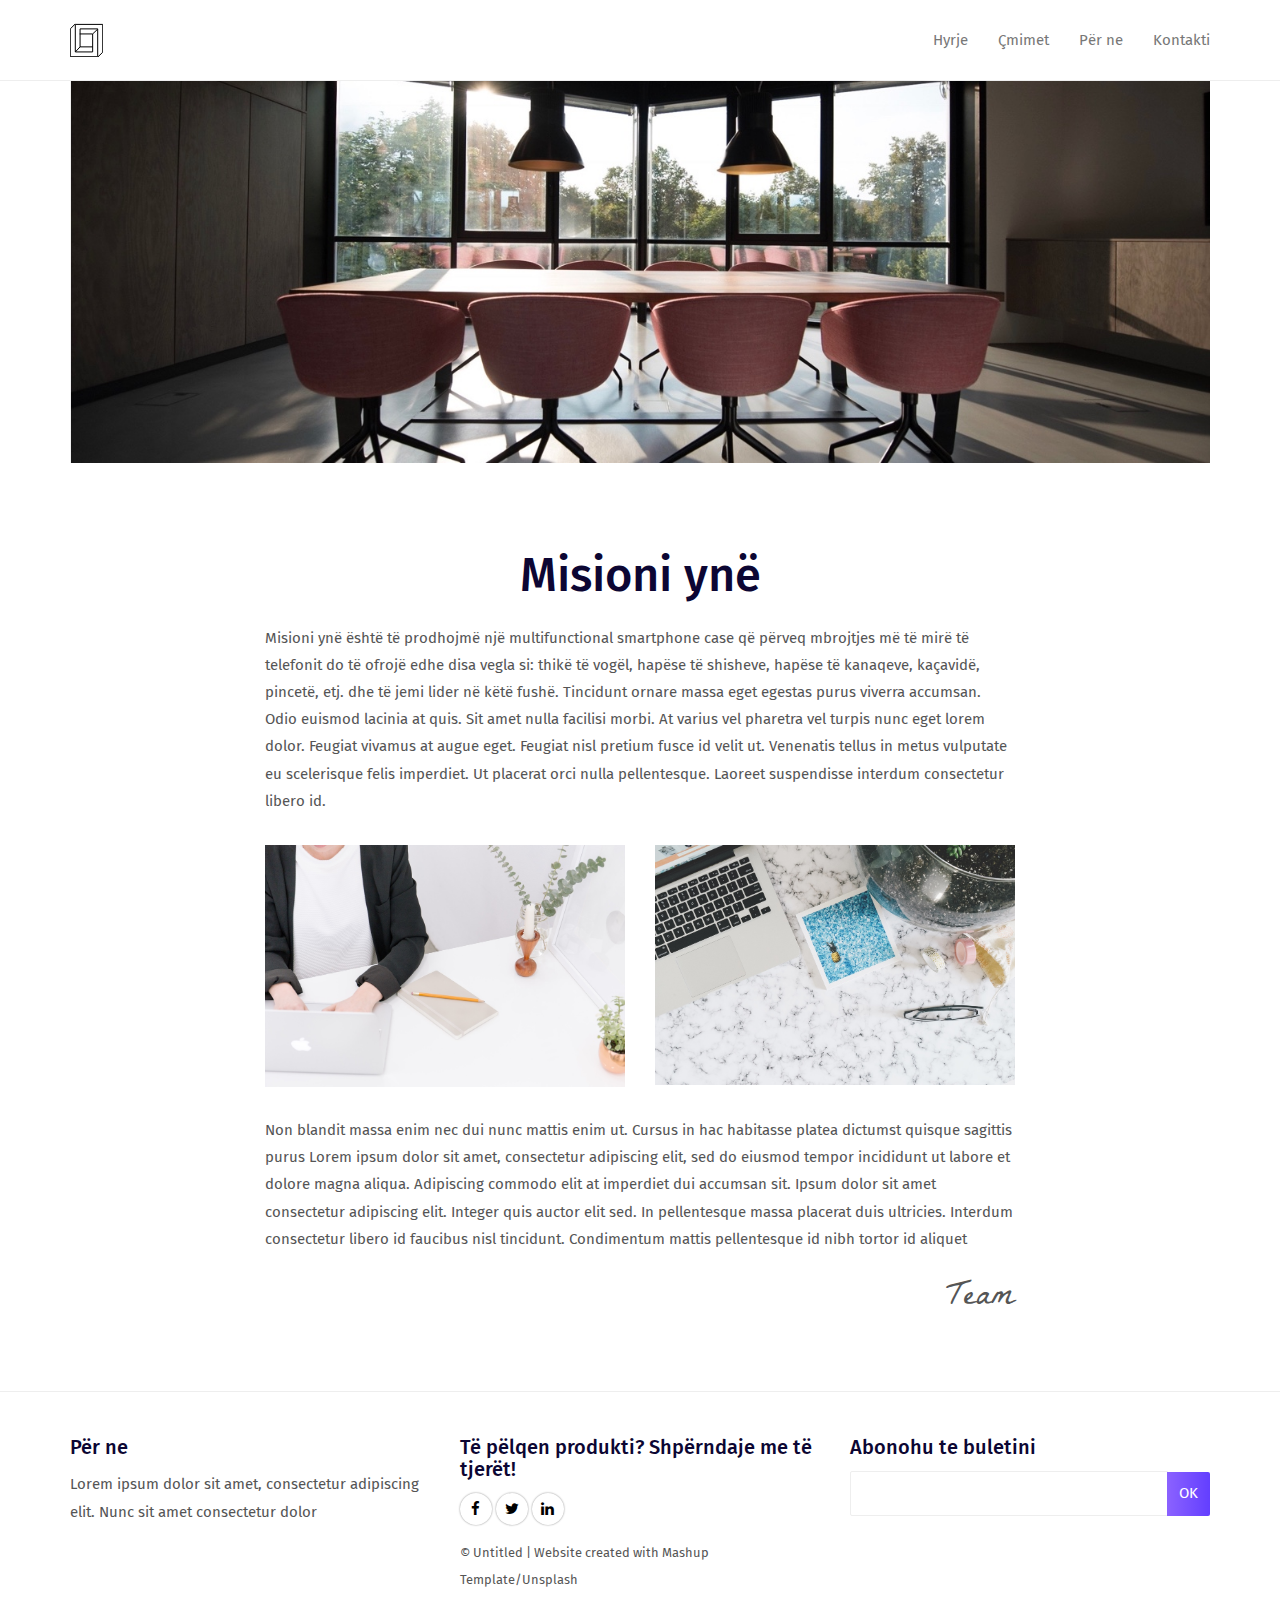
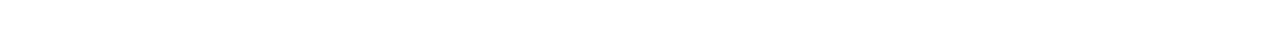
==== commit addd5e69: "Added content to pages" ====
--- a/about.html
+++ b/about.html
@@ -19,7 +19,7 @@
 
   <title>Title page</title>  
 
-<link href="./main.a3f694c0.css" rel="stylesheet"></head>
+<link href="./assets/css/main.a3f694c0.css" rel="stylesheet"></head>
 
 <body>
 
@@ -41,17 +41,12 @@
 
       <div class="collapse navbar-collapse" id="navbar-collapse-uarr">
         <ul class="nav navbar-nav navbar-right">
-          <li><a href="./index.html" title="" class="active">Home</a></li>
-          <li><a href="./about.html" title=""> About</a></li>
-          <li><a href="./pricing.html" title=""> Pricing </a></li>
-          <li><a href="./contact.html" title="">Contact</a></li>
-          <li><a href="./components.html" title="">Components</a></li>
-          <li>
-            <p>
-              <a href="./download.html" class="btn btn-primary navbar-btn" title="">Download</a>
-            </p>
-          </li>
+          <li><a href="./index.html" title="" class="active">Hyrje</a></li>
+          <li><a href="./pricing.html" title=""> Çmimet </a></li>
+          <li><a href="./about.html" title=""> Për ne</a></li>
+          <li><a href="./contact.html" title="">Kontakti</a></li>
           
+        
         </ul>
       </div>
     </div>
@@ -77,12 +72,12 @@
         <div class="row">
                <div class="col-xs-12 col-md-8 col-md-offset-2">
                     <div class="text-center">
-                    <h1>Type something</h1>
+                    <h1>Misioni ynë</h1>
                      </div>   
-                        <p class="section-container-spacer">Auctor augue mauris augue neque. Posuere lorem ipsum dolor sit amet consectetur adipiscing. Porta
-                            non pulvinar neque laoreet. Viverra ipsum nunc aliquet bibendum. Iaculis urna id volutpat lacus.
-                            Turpis egestas pretium aenean pharetra magna ac. Id cursus metus aliquam eleifend mi. Odio tempor
-                            orci dapibus ultrices in iaculis. Lacus luctus accumsan tortor posuere ac ut consequat semper.
+                        <p class="section-container-spacer">
+                          Misioni ynë është
+                          të prodhojmë një multifunctional smartphone case që përveq mbrojtjes më të mirë të telefonit do të ofrojë edhe disa vegla si: thikë të vogël, hapëse të shisheve, hapëse të kanaqeve, kaçavidë, pincetë, etj.
+                          dhe të jemi lider në këtë fushë.
                             Tincidunt ornare massa eget egestas purus viverra accumsan. Odio euismod lacinia at quis. Sit
                             amet nulla facilisi morbi. At varius vel pharetra vel turpis nunc eget lorem dolor. Feugiat vivamus
                             at augue eget. Feugiat nisl pretium fusce id velit ut. Venenatis tellus in metus vulputate eu
@@ -136,12 +131,12 @@
         <div class="container">
             <div class="row">
                     <div class="col-md-4">
-                        <h4>About us</h4>
+                        <h4>Për ne</h4>
                         <p>Lorem ipsum dolor sit amet, consectetur adipiscing elit. Nunc sit amet consectetur dolor</p>
                     </div>
 
                     <div class="col-md-4">
-                        <h4>Do you like ? Share this !</h4>
+                        <h4>Të pëlqen produkti? Shpërndaje me të tjerët!</h4>
                         <p>
                             <a href="https://facebook.com/" class="social-round-icon white-round-icon fa-icon" title="">
                             <i class="fa fa-facebook" aria-hidden="true"></i>
@@ -157,7 +152,7 @@
                     </div>
 
                     <div class="col-md-4">
-                        <h4>Subscribe to newsletter</h4>
+                        <h4>Abonohu te buletini</h4>
                         
                         <div class="form-group">
                             <div class="input-group">
@@ -195,6 +190,6 @@
 </script>
 
 --> 
-<script type="text/javascript" src="./main.41beeca9.js"></script></body>
+<script type="text/javascript" src="./assets/js/main.41beeca9.js"></script></body>
 
 </html>--- a/assets/css/main.a3f694c0.css
+++ b/assets/css/main.a3f694c0.css
@@ -0,0 +1,9 @@
+@import url(https://fonts.googleapis.com/css?family=La+Belle+Aurore|Fira+Sans:400,700);@import url(https://maxcdn.bootstrapcdn.com/font-awesome/4.7.0/css/font-awesome.min.css);/*!
+ * Bootstrap v3.3.7 (http://getbootstrap.com)
+ * Copyright 2011-2016 Twitter, Inc.
+ * Licensed under MIT (https://github.com/twbs/bootstrap/blob/master/LICENSE)
+ */
+/*! normalize.css v3.0.3 | MIT License | github.com/necolas/normalize.css */html{font-family:sans-serif;-ms-text-size-adjust:100%;-webkit-text-size-adjust:100%}body{margin:0}article,aside,details,figcaption,figure,footer,header,hgroup,main,menu,nav,section,summary{display:block}audio,canvas,progress,video{display:inline-block;vertical-align:baseline}audio:not([controls]){display:none;height:0}[hidden],template{display:none}a{background-color:transparent}a:active,a:hover{outline:0}abbr[title]{border-bottom:1px dotted}b,strong{font-weight:700}dfn{font-style:italic}h1{font-size:2em;margin:.67em 0}mark{background:#ff0;color:#000}small{font-size:80%}sub,sup{font-size:75%;line-height:0;position:relative;vertical-align:baseline}sup{top:-.5em}sub{bottom:-.25em}img{border:0}svg:not(:root){overflow:hidden}figure{margin:1em 40px}hr{box-sizing:content-box;height:0}pre{overflow:auto}code,kbd,pre,samp{font-family:monospace,monospace;font-size:1em}button,input,optgroup,select,textarea{color:inherit;font:inherit;margin:0}button{overflow:visible}button,select{text-transform:none}button,html input[type=button],input[type=reset],input[type=submit]{-webkit-appearance:button;cursor:pointer}button[disabled],html input[disabled]{cursor:default}button::-moz-focus-inner,input::-moz-focus-inner{border:0;padding:0}input{line-height:normal}input[type=checkbox],input[type=radio]{box-sizing:border-box;padding:0}input[type=number]::-webkit-inner-spin-button,input[type=number]::-webkit-outer-spin-button{height:auto}input[type=search]{-webkit-appearance:textfield;box-sizing:content-box}input[type=search]::-webkit-search-cancel-button,input[type=search]::-webkit-search-decoration{-webkit-appearance:none}fieldset{border:1px solid silver;margin:0 2px;padding:.35em .625em .75em}textarea{overflow:auto}optgroup{font-weight:700}table{border-collapse:collapse;border-spacing:0}td,th{padding:0}
+
+/*! Source: https://github.com/h5bp/html5-boilerplate/blob/master/src/css/main.css */@media print{*,:after,:before{background:transparent!important;color:#000!important;box-shadow:none!important;text-shadow:none!important}a,a:visited{text-decoration:underline}a[href]:after{content:" (" attr(href) ")"}abbr[title]:after{content:" (" attr(title) ")"}a[href^="#"]:after,a[href^="javascript:"]:after{content:""}blockquote,pre{border:1px solid #999;page-break-inside:avoid}thead{display:table-header-group}img,tr{page-break-inside:avoid}img{max-width:100%!important}h2,h3,p{orphans:3;widows:3}h2,h3{page-break-after:avoid}.navbar{display:none}.btn>.caret,.dropup>.btn>.caret{border-top-color:#000!important}.label{border:1px solid #000}.table{border-collapse:collapse!important}.table td,.table th{background-color:#fff!important}.table-bordered td,.table-bordered th{border:1px solid #ddd!important}}*,:after,:before{-webkit-box-sizing:border-box;-moz-box-sizing:border-box;box-sizing:border-box}html{font-size:10px;-webkit-tap-highlight-color:transparent}body{font-family:Fira Sans,Helvetica,Arial,sans-serif;font-size:15px;line-height:1.81;color:#555;background-color:#fff}button,input,select,textarea{font-family:inherit;font-size:inherit;line-height:inherit}a{color:#8b62ff;text-decoration:none}a:focus,a:hover{color:#5216ff;text-decoration:underline}a:focus{outline:5px auto -webkit-focus-ring-color;outline-offset:-2px}figure{margin:0}img{vertical-align:middle}.img-responsive{display:block;max-width:100%;height:auto}.img-rounded{border-radius:2px}.img-thumbnail{padding:4px;line-height:1.81;background-color:#fff;border:1px solid #ddd;border-radius:2px;-webkit-transition:all .2s ease-in-out;-o-transition:all .2s ease-in-out;transition:all .2s ease-in-out;display:inline-block;max-width:100%;height:auto}.img-circle{border-radius:50%}hr{margin-top:27px;margin-bottom:27px;border:0;border-top:1px solid #eee}.sr-only{position:absolute;width:1px;height:1px;margin:-1px;padding:0;overflow:hidden;clip:rect(0,0,0,0);border:0}.sr-only-focusable:active,.sr-only-focusable:focus{position:static;width:auto;height:auto;margin:0;overflow:visible;clip:auto}[role=button]{cursor:pointer}.h1,.h2,.h3,.h4,.h5,.h6,h1,h2,h3,h4,h5,h6{font-family:inherit;font-weight:500;line-height:1.1;color:#0c0633}.h1 .small,.h1 small,.h2 .small,.h2 small,.h3 .small,.h3 small,.h4 .small,.h4 small,.h5 .small,.h5 small,.h6 .small,.h6 small,h1 .small,h1 small,h2 .small,h2 small,h3 .small,h3 small,h4 .small,h4 small,h5 .small,h5 small,h6 .small,h6 small{font-weight:400;line-height:1;color:#777}.h1,.h2,.h3,h1,h2,h3{margin-top:27px;margin-bottom:13.5px}.h1 .small,.h1 small,.h2 .small,.h2 small,.h3 .small,.h3 small,h1 .small,h1 small,h2 .small,h2 small,h3 .small,h3 small{font-size:65%}.h4,.h5,.h6,h4,h5,h6{margin-top:13.5px;margin-bottom:13.5px}.h4 .small,.h4 small,.h5 .small,.h5 small,.h6 .small,.h6 small,h4 .small,h4 small,h5 .small,h5 small,h6 .small,h6 small{font-size:75%}.h1,h1{font-size:47px}.h2,h2{font-size:35px}.h3,h3{font-size:27px}.h4,h4{font-size:20px}.h5,h5{font-size:15px}.h6,h6{font-size:13px}p{margin:0 0 13.5px}.lead{margin-bottom:27px;font-size:17px;font-weight:300;line-height:1.4}@media (min-width:768px){.lead{font-size:22.5px}}.small,small{font-size:86%}.mark,mark{background-color:#fcf8e3;padding:.2em}.text-left{text-align:left}.text-right{text-align:right}.text-center{text-align:center}.text-justify{text-align:justify}.text-nowrap{white-space:nowrap}.text-lowercase{text-transform:lowercase}.initialism,.text-uppercase{text-transform:uppercase}.text-capitalize{text-transform:capitalize}.text-muted{color:#777}.text-primary{color:#8b62ff}a.text-primary:focus,a.text-primary:hover{color:#652fff}.text-success{color:#fff}a.text-success:focus,a.text-success:hover{color:#e6e6e6}.text-info{color:#31708f}a.text-info:focus,a.text-info:hover{color:#245269}.text-warning{color:#8a6d3b}a.text-warning:focus,a.text-warning:hover{color:#66512c}.text-danger{color:#fff}a.text-danger:focus,a.text-danger:hover{color:#e6e6e6}.bg-primary{color:#fff;background-color:#8b62ff}a.bg-primary:focus,a.bg-primary:hover{background-color:#652fff}.bg-success{background-color:#005bff}a.bg-success:focus,a.bg-success:hover{background-color:#0049cc}.bg-info{background-color:#d9edf7}a.bg-info:focus,a.bg-info:hover{background-color:#afd9ee}.bg-warning{background-color:#fcf8e3}a.bg-warning:focus,a.bg-warning:hover{background-color:#f7ecb5}.bg-danger{background-color:#fe6767}a.bg-danger:focus,a.bg-danger:hover{background-color:#fe3434}.page-header{padding-bottom:12.5px;margin:54px 0 27px;border-bottom:1px solid #eee}ol,ul{margin-top:0;margin-bottom:13.5px}ol ol,ol ul,ul ol,ul ul{margin-bottom:0}.list-inline,.list-unstyled{padding-left:0;list-style:none}.list-inline{margin-left:-5px}.list-inline>li{display:inline-block;padding-left:5px;padding-right:5px}dl{margin-top:0;margin-bottom:27px}dd,dt{line-height:1.81}dt{font-weight:700}dd{margin-left:0}.dl-horizontal dd:after,.dl-horizontal dd:before{content:" ";display:table}.dl-horizontal dd:after{clear:both}@media (min-width:768px){.dl-horizontal dt{float:left;width:160px;clear:left;text-align:right;overflow:hidden;text-overflow:ellipsis;white-space:nowrap}.dl-horizontal dd{margin-left:180px}}abbr[data-original-title],abbr[title]{cursor:help;border-bottom:1px dotted #777}.initialism{font-size:90%}blockquote{padding:13.5px 27px;margin:0 0 27px;font-size:18.75px;border-left:5px solid #eee}blockquote ol:last-child,blockquote p:last-child,blockquote ul:last-child{margin-bottom:0}blockquote .small,blockquote footer,blockquote small{display:block;font-size:80%;line-height:1.81;color:#777}blockquote .small:before,blockquote footer:before,blockquote small:before{content:"\2014   \A0"}.blockquote-reverse,blockquote.pull-right{padding-right:15px;padding-left:0;border-right:5px solid #eee;border-left:0;text-align:right}.blockquote-reverse .small:before,.blockquote-reverse footer:before,.blockquote-reverse small:before,blockquote.pull-right .small:before,blockquote.pull-right footer:before,blockquote.pull-right small:before{content:""}.blockquote-reverse .small:after,.blockquote-reverse footer:after,.blockquote-reverse small:after,blockquote.pull-right .small:after,blockquote.pull-right footer:after,blockquote.pull-right small:after{content:"\A0   \2014"}address{margin-bottom:27px;font-style:normal;line-height:1.81}code,kbd,pre,samp{font-family:Menlo,Monaco,Consolas,Courier New,monospace}code{color:#c7254e;background-color:#f9f2f4}code,kbd{padding:2px 4px;font-size:90%;border-radius:2px}kbd{color:#fff;background-color:#333;box-shadow:inset 0 -1px 0 rgba(0,0,0,.25)}kbd kbd{padding:0;font-size:100%;font-weight:700;box-shadow:none}pre{display:block;padding:13px;margin:0 0 13.5px;font-size:14px;line-height:1.81;word-break:break-all;word-wrap:break-word;color:#333;background-color:#f5f5f5;border:1px solid #ccc;border-radius:2px}pre code{padding:0;font-size:inherit;color:inherit;white-space:pre-wrap;background-color:transparent;border-radius:0}.pre-scrollable{max-height:340px;overflow-y:scroll}.container{margin-right:auto;margin-left:auto;padding-left:15px;padding-right:15px}.container:after,.container:before{content:" ";display:table}.container:after{clear:both}@media (min-width:768px){.container{width:750px}}@media (min-width:992px){.container{width:970px}}@media (min-width:1200px){.container{width:1170px}}.container-fluid{margin-right:auto;margin-left:auto;padding-left:15px;padding-right:15px}.container-fluid:after,.container-fluid:before{content:" ";display:table}.container-fluid:after{clear:both}.row{margin-left:-15px;margin-right:-15px}.row:after,.row:before{content:" ";display:table}.row:after{clear:both}.col-lg-1,.col-lg-2,.col-lg-3,.col-lg-4,.col-lg-5,.col-lg-6,.col-lg-7,.col-lg-8,.col-lg-9,.col-lg-10,.col-lg-11,.col-lg-12,.col-md-1,.col-md-2,.col-md-3,.col-md-4,.col-md-5,.col-md-6,.col-md-7,.col-md-8,.col-md-9,.col-md-10,.col-md-11,.col-md-12,.col-sm-1,.col-sm-2,.col-sm-3,.col-sm-4,.col-sm-5,.col-sm-6,.col-sm-7,.col-sm-8,.col-sm-9,.col-sm-10,.col-sm-11,.col-sm-12,.col-xs-1,.col-xs-2,.col-xs-3,.col-xs-4,.col-xs-5,.col-xs-6,.col-xs-7,.col-xs-8,.col-xs-9,.col-xs-10,.col-xs-11,.col-xs-12{position:relative;min-height:1px;padding-left:15px;padding-right:15px}.col-xs-1,.col-xs-2,.col-xs-3,.col-xs-4,.col-xs-5,.col-xs-6,.col-xs-7,.col-xs-8,.col-xs-9,.col-xs-10,.col-xs-11,.col-xs-12{float:left}.col-xs-1{width:8.33333%}.col-xs-2{width:16.66667%}.col-xs-3{width:25%}.col-xs-4{width:33.33333%}.col-xs-5{width:41.66667%}.col-xs-6{width:50%}.col-xs-7{width:58.33333%}.col-xs-8{width:66.66667%}.col-xs-9{width:75%}.col-xs-10{width:83.33333%}.col-xs-11{width:91.66667%}.col-xs-12{width:100%}.col-xs-pull-0{right:auto}.col-xs-pull-1{right:8.33333%}.col-xs-pull-2{right:16.66667%}.col-xs-pull-3{right:25%}.col-xs-pull-4{right:33.33333%}.col-xs-pull-5{right:41.66667%}.col-xs-pull-6{right:50%}.col-xs-pull-7{right:58.33333%}.col-xs-pull-8{right:66.66667%}.col-xs-pull-9{right:75%}.col-xs-pull-10{right:83.33333%}.col-xs-pull-11{right:91.66667%}.col-xs-pull-12{right:100%}.col-xs-push-0{left:auto}.col-xs-push-1{left:8.33333%}.col-xs-push-2{left:16.66667%}.col-xs-push-3{left:25%}.col-xs-push-4{left:33.33333%}.col-xs-push-5{left:41.66667%}.col-xs-push-6{left:50%}.col-xs-push-7{left:58.33333%}.col-xs-push-8{left:66.66667%}.col-xs-push-9{left:75%}.col-xs-push-10{left:83.33333%}.col-xs-push-11{left:91.66667%}.col-xs-push-12{left:100%}.col-xs-offset-0{margin-left:0}.col-xs-offset-1{margin-left:8.33333%}.col-xs-offset-2{margin-left:16.66667%}.col-xs-offset-3{margin-left:25%}.col-xs-offset-4{margin-left:33.33333%}.col-xs-offset-5{margin-left:41.66667%}.col-xs-offset-6{margin-left:50%}.col-xs-offset-7{margin-left:58.33333%}.col-xs-offset-8{margin-left:66.66667%}.col-xs-offset-9{margin-left:75%}.col-xs-offset-10{margin-left:83.33333%}.col-xs-offset-11{margin-left:91.66667%}.col-xs-offset-12{margin-left:100%}@media (min-width:768px){.col-sm-1,.col-sm-2,.col-sm-3,.col-sm-4,.col-sm-5,.col-sm-6,.col-sm-7,.col-sm-8,.col-sm-9,.col-sm-10,.col-sm-11,.col-sm-12{float:left}.col-sm-1{width:8.33333%}.col-sm-2{width:16.66667%}.col-sm-3{width:25%}.col-sm-4{width:33.33333%}.col-sm-5{width:41.66667%}.col-sm-6{width:50%}.col-sm-7{width:58.33333%}.col-sm-8{width:66.66667%}.col-sm-9{width:75%}.col-sm-10{width:83.33333%}.col-sm-11{width:91.66667%}.col-sm-12{width:100%}.col-sm-pull-0{right:auto}.col-sm-pull-1{right:8.33333%}.col-sm-pull-2{right:16.66667%}.col-sm-pull-3{right:25%}.col-sm-pull-4{right:33.33333%}.col-sm-pull-5{right:41.66667%}.col-sm-pull-6{right:50%}.col-sm-pull-7{right:58.33333%}.col-sm-pull-8{right:66.66667%}.col-sm-pull-9{right:75%}.col-sm-pull-10{right:83.33333%}.col-sm-pull-11{right:91.66667%}.col-sm-pull-12{right:100%}.col-sm-push-0{left:auto}.col-sm-push-1{left:8.33333%}.col-sm-push-2{left:16.66667%}.col-sm-push-3{left:25%}.col-sm-push-4{left:33.33333%}.col-sm-push-5{left:41.66667%}.col-sm-push-6{left:50%}.col-sm-push-7{left:58.33333%}.col-sm-push-8{left:66.66667%}.col-sm-push-9{left:75%}.col-sm-push-10{left:83.33333%}.col-sm-push-11{left:91.66667%}.col-sm-push-12{left:100%}.col-sm-offset-0{margin-left:0}.col-sm-offset-1{margin-left:8.33333%}.col-sm-offset-2{margin-left:16.66667%}.col-sm-offset-3{margin-left:25%}.col-sm-offset-4{margin-left:33.33333%}.col-sm-offset-5{margin-left:41.66667%}.col-sm-offset-6{margin-left:50%}.col-sm-offset-7{margin-left:58.33333%}.col-sm-offset-8{margin-left:66.66667%}.col-sm-offset-9{margin-left:75%}.col-sm-offset-10{margin-left:83.33333%}.col-sm-offset-11{margin-left:91.66667%}.col-sm-offset-12{margin-left:100%}}@media (min-width:992px){.col-md-1,.col-md-2,.col-md-3,.col-md-4,.col-md-5,.col-md-6,.col-md-7,.col-md-8,.col-md-9,.col-md-10,.col-md-11,.col-md-12{float:left}.col-md-1{width:8.33333%}.col-md-2{width:16.66667%}.col-md-3{width:25%}.col-md-4{width:33.33333%}.col-md-5{width:41.66667%}.col-md-6{width:50%}.col-md-7{width:58.33333%}.col-md-8{width:66.66667%}.col-md-9{width:75%}.col-md-10{width:83.33333%}.col-md-11{width:91.66667%}.col-md-12{width:100%}.col-md-pull-0{right:auto}.col-md-pull-1{right:8.33333%}.col-md-pull-2{right:16.66667%}.col-md-pull-3{right:25%}.col-md-pull-4{right:33.33333%}.col-md-pull-5{right:41.66667%}.col-md-pull-6{right:50%}.col-md-pull-7{right:58.33333%}.col-md-pull-8{right:66.66667%}.col-md-pull-9{right:75%}.col-md-pull-10{right:83.33333%}.col-md-pull-11{right:91.66667%}.col-md-pull-12{right:100%}.col-md-push-0{left:auto}.col-md-push-1{left:8.33333%}.col-md-push-2{left:16.66667%}.col-md-push-3{left:25%}.col-md-push-4{left:33.33333%}.col-md-push-5{left:41.66667%}.col-md-push-6{left:50%}.col-md-push-7{left:58.33333%}.col-md-push-8{left:66.66667%}.col-md-push-9{left:75%}.col-md-push-10{left:83.33333%}.col-md-push-11{left:91.66667%}.col-md-push-12{left:100%}.col-md-offset-0{margin-left:0}.col-md-offset-1{margin-left:8.33333%}.col-md-offset-2{margin-left:16.66667%}.col-md-offset-3{margin-left:25%}.col-md-offset-4{margin-left:33.33333%}.col-md-offset-5{margin-left:41.66667%}.col-md-offset-6{margin-left:50%}.col-md-offset-7{margin-left:58.33333%}.col-md-offset-8{margin-left:66.66667%}.col-md-offset-9{margin-left:75%}.col-md-offset-10{margin-left:83.33333%}.col-md-offset-11{margin-left:91.66667%}.col-md-offset-12{margin-left:100%}}@media (min-width:1200px){.col-lg-1,.col-lg-2,.col-lg-3,.col-lg-4,.col-lg-5,.col-lg-6,.col-lg-7,.col-lg-8,.col-lg-9,.col-lg-10,.col-lg-11,.col-lg-12{float:left}.col-lg-1{width:8.33333%}.col-lg-2{width:16.66667%}.col-lg-3{width:25%}.col-lg-4{width:33.33333%}.col-lg-5{width:41.66667%}.col-lg-6{width:50%}.col-lg-7{width:58.33333%}.col-lg-8{width:66.66667%}.col-lg-9{width:75%}.col-lg-10{width:83.33333%}.col-lg-11{width:91.66667%}.col-lg-12{width:100%}.col-lg-pull-0{right:auto}.col-lg-pull-1{right:8.33333%}.col-lg-pull-2{right:16.66667%}.col-lg-pull-3{right:25%}.col-lg-pull-4{right:33.33333%}.col-lg-pull-5{right:41.66667%}.col-lg-pull-6{right:50%}.col-lg-pull-7{right:58.33333%}.col-lg-pull-8{right:66.66667%}.col-lg-pull-9{right:75%}.col-lg-pull-10{right:83.33333%}.col-lg-pull-11{right:91.66667%}.col-lg-pull-12{right:100%}.col-lg-push-0{left:auto}.col-lg-push-1{left:8.33333%}.col-lg-push-2{left:16.66667%}.col-lg-push-3{left:25%}.col-lg-push-4{left:33.33333%}.col-lg-push-5{left:41.66667%}.col-lg-push-6{left:50%}.col-lg-push-7{left:58.33333%}.col-lg-push-8{left:66.66667%}.col-lg-push-9{left:75%}.col-lg-push-10{left:83.33333%}.col-lg-push-11{left:91.66667%}.col-lg-push-12{left:100%}.col-lg-offset-0{margin-left:0}.col-lg-offset-1{margin-left:8.33333%}.col-lg-offset-2{margin-left:16.66667%}.col-lg-offset-3{margin-left:25%}.col-lg-offset-4{margin-left:33.33333%}.col-lg-offset-5{margin-left:41.66667%}.col-lg-offset-6{margin-left:50%}.col-lg-offset-7{margin-left:58.33333%}.col-lg-offset-8{margin-left:66.66667%}.col-lg-offset-9{margin-left:75%}.col-lg-offset-10{margin-left:83.33333%}.col-lg-offset-11{margin-left:91.66667%}.col-lg-offset-12{margin-left:100%}}table{background-color:transparent}caption{padding-top:8px;padding-bottom:8px;color:#777}caption,th{text-align:left}.table{width:100%;max-width:100%;margin-bottom:27px}.table>tbody>tr>td,.table>tbody>tr>th,.table>tfoot>tr>td,.table>tfoot>tr>th,.table>thead>tr>td,.table>thead>tr>th{padding:8px;line-height:1.81;vertical-align:top;border-top:1px solid #ddd}.table>thead>tr>th{vertical-align:bottom;border-bottom:2px solid #ddd}.table>caption+thead>tr:first-child>td,.table>caption+thead>tr:first-child>th,.table>colgroup+thead>tr:first-child>td,.table>colgroup+thead>tr:first-child>th,.table>thead:first-child>tr:first-child>td,.table>thead:first-child>tr:first-child>th{border-top:0}.table>tbody+tbody{border-top:2px solid #ddd}.table .table{background-color:#fff}.table-condensed>tbody>tr>td,.table-condensed>tbody>tr>th,.table-condensed>tfoot>tr>td,.table-condensed>tfoot>tr>th,.table-condensed>thead>tr>td,.table-condensed>thead>tr>th{padding:5px}.table-bordered,.table-bordered>tbody>tr>td,.table-bordered>tbody>tr>th,.table-bordered>tfoot>tr>td,.table-bordered>tfoot>tr>th,.table-bordered>thead>tr>td,.table-bordered>thead>tr>th{border:1px solid #ddd}.table-bordered>thead>tr>td,.table-bordered>thead>tr>th{border-bottom-width:2px}.table-striped>tbody>tr:nth-of-type(odd){background-color:#f9f9f9}.table-hover>tbody>tr:hover{background-color:#f5f5f5}table col[class*=col-]{position:static;float:none;display:table-column}table td[class*=col-],table th[class*=col-]{position:static;float:none;display:table-cell}.table>tbody>tr.active>td,.table>tbody>tr.active>th,.table>tbody>tr>td.active,.table>tbody>tr>th.active,.table>tfoot>tr.active>td,.table>tfoot>tr.active>th,.table>tfoot>tr>td.active,.table>tfoot>tr>th.active,.table>thead>tr.active>td,.table>thead>tr.active>th,.table>thead>tr>td.active,.table>thead>tr>th.active{background-color:#f5f5f5}.table-hover>tbody>tr.active:hover>td,.table-hover>tbody>tr.active:hover>th,.table-hover>tbody>tr:hover>.active,.table-hover>tbody>tr>td.active:hover,.table-hover>tbody>tr>th.active:hover{background-color:#e8e8e8}.table>tbody>tr.success>td,.table>tbody>tr.success>th,.table>tbody>tr>td.success,.table>tbody>tr>th.success,.table>tfoot>tr.success>td,.table>tfoot>tr.success>th,.table>tfoot>tr>td.success,.table>tfoot>tr>th.success,.table>thead>tr.success>td,.table>thead>tr.success>th,.table>thead>tr>td.success,.table>thead>tr>th.success{background-color:#005bff}.table-hover>tbody>tr.success:hover>td,.table-hover>tbody>tr.success:hover>th,.table-hover>tbody>tr:hover>.success,.table-hover>tbody>tr>td.success:hover,.table-hover>tbody>tr>th.success:hover{background-color:#0052e6}.table>tbody>tr.info>td,.table>tbody>tr.info>th,.table>tbody>tr>td.info,.table>tbody>tr>th.info,.table>tfoot>tr.info>td,.table>tfoot>tr.info>th,.table>tfoot>tr>td.info,.table>tfoot>tr>th.info,.table>thead>tr.info>td,.table>thead>tr.info>th,.table>thead>tr>td.info,.table>thead>tr>th.info{background-color:#d9edf7}.table-hover>tbody>tr.info:hover>td,.table-hover>tbody>tr.info:hover>th,.table-hover>tbody>tr:hover>.info,.table-hover>tbody>tr>td.info:hover,.table-hover>tbody>tr>th.info:hover{background-color:#c4e3f3}.table>tbody>tr.warning>td,.table>tbody>tr.warning>th,.table>tbody>tr>td.warning,.table>tbody>tr>th.warning,.table>tfoot>tr.warning>td,.table>tfoot>tr.warning>th,.table>tfoot>tr>td.warning,.table>tfoot>tr>th.warning,.table>thead>tr.warning>td,.table>thead>tr.warning>th,.table>thead>tr>td.warning,.table>thead>tr>th.warning{background-color:#fcf8e3}.table-hover>tbody>tr.warning:hover>td,.table-hover>tbody>tr.warning:hover>th,.table-hover>tbody>tr:hover>.warning,.table-hover>tbody>tr>td.warning:hover,.table-hover>tbody>tr>th.warning:hover{background-color:#faf2cc}.table>tbody>tr.danger>td,.table>tbody>tr.danger>th,.table>tbody>tr>td.danger,.table>tbody>tr>th.danger,.table>tfoot>tr.danger>td,.table>tfoot>tr.danger>th,.table>tfoot>tr>td.danger,.table>tfoot>tr>th.danger,.table>thead>tr.danger>td,.table>thead>tr.danger>th,.table>thead>tr>td.danger,.table>thead>tr>th.danger{background-color:#fe6767}.table-hover>tbody>tr.danger:hover>td,.table-hover>tbody>tr.danger:hover>th,.table-hover>tbody>tr:hover>.danger,.table-hover>tbody>tr>td.danger:hover,.table-hover>tbody>tr>th.danger:hover{background-color:#fe4e4e}.table-responsive{overflow-x:auto;min-height:.01%}@media screen and (max-width:767px){.table-responsive{width:100%;margin-bottom:20.25px;overflow-y:hidden;-ms-overflow-style:-ms-autohiding-scrollbar;border:1px solid #ddd}.table-responsive>.table{margin-bottom:0}.table-responsive>.table>tbody>tr>td,.table-responsive>.table>tbody>tr>th,.table-responsive>.table>tfoot>tr>td,.table-responsive>.table>tfoot>tr>th,.table-responsive>.table>thead>tr>td,.table-responsive>.table>thead>tr>th{white-space:nowrap}.table-responsive>.table-bordered{border:0}.table-responsive>.table-bordered>tbody>tr>td:first-child,.table-responsive>.table-bordered>tbody>tr>th:first-child,.table-responsive>.table-bordered>tfoot>tr>td:first-child,.table-responsive>.table-bordered>tfoot>tr>th:first-child,.table-responsive>.table-bordered>thead>tr>td:first-child,.table-responsive>.table-bordered>thead>tr>th:first-child{border-left:0}.table-responsive>.table-bordered>tbody>tr>td:last-child,.table-responsive>.table-bordered>tbody>tr>th:last-child,.table-responsive>.table-bordered>tfoot>tr>td:last-child,.table-responsive>.table-bordered>tfoot>tr>th:last-child,.table-responsive>.table-bordered>thead>tr>td:last-child,.table-responsive>.table-bordered>thead>tr>th:last-child{border-right:0}.table-responsive>.table-bordered>tbody>tr:last-child>td,.table-responsive>.table-bordered>tbody>tr:last-child>th,.table-responsive>.table-bordered>tfoot>tr:last-child>td,.table-responsive>.table-bordered>tfoot>tr:last-child>th{border-bottom:0}}fieldset{margin:0;min-width:0}fieldset,legend{padding:0;border:0}legend{display:block;width:100%;margin-bottom:27px;font-size:22.5px;line-height:inherit;color:#333;border-bottom:1px solid #e5e5e5}label{display:inline-block;max-width:100%;margin-bottom:5px;font-weight:700}input[type=search]{-webkit-box-sizing:border-box;-moz-box-sizing:border-box;box-sizing:border-box}input[type=checkbox],input[type=radio]{margin:4px 0 0;margin-top:1px\9;line-height:normal}input[type=file]{display:block}input[type=range]{display:block;width:100%}select[multiple],select[size]{height:auto}input[type=checkbox]:focus,input[type=file]:focus,input[type=radio]:focus{outline:5px auto -webkit-focus-ring-color;outline-offset:-2px}output{padding-top:9px}.form-control,output{display:block;font-size:15px;line-height:1.81;color:#555}.form-control{width:100%;height:45px;padding:8px 12px;background-color:#fff;background-image:none;border:1px solid #eee;border-radius:2px;-webkit-box-shadow:inset 0 1px 1px rgba(0,0,0,.075);box-shadow:inset 0 1px 1px rgba(0,0,0,.075);-webkit-transition:border-color .15s ease-in-out,box-shadow .15s ease-in-out;-o-transition:border-color ease-in-out .15s,box-shadow ease-in-out .15s;transition:border-color .15s ease-in-out,box-shadow .15s ease-in-out}.form-control:focus{border-color:#66afe9;outline:0;-webkit-box-shadow:inset 0 1px 1px rgba(0,0,0,.075),0 0 8px rgba(102,175,233,.6);box-shadow:inset 0 1px 1px rgba(0,0,0,.075),0 0 8px rgba(102,175,233,.6)}.form-control::-moz-placeholder{color:#999;opacity:1}.form-control:-ms-input-placeholder{color:#999}.form-control::-webkit-input-placeholder{color:#999}.form-control::-ms-expand{border:0;background-color:transparent}.form-control[disabled],.form-control[readonly],fieldset[disabled] .form-control{background-color:#eee;opacity:1}.form-control[disabled],fieldset[disabled] .form-control{cursor:not-allowed}textarea.form-control{height:auto}input[type=search]{-webkit-appearance:none}@media screen and (-webkit-min-device-pixel-ratio:0){input[type=date].form-control,input[type=datetime-local].form-control,input[type=month].form-control,input[type=time].form-control{line-height:45px}.input-group-sm>.input-group-btn>input[type=date].btn,.input-group-sm>.input-group-btn>input[type=datetime-local].btn,.input-group-sm>.input-group-btn>input[type=month].btn,.input-group-sm>.input-group-btn>input[type=time].btn,.input-group-sm>input[type=date].form-control,.input-group-sm>input[type=date].input-group-addon,.input-group-sm>input[type=datetime-local].form-control,.input-group-sm>input[type=datetime-local].input-group-addon,.input-group-sm>input[type=month].form-control,.input-group-sm>input[type=month].input-group-addon,.input-group-sm>input[type=time].form-control,.input-group-sm>input[type=time].input-group-addon,.input-group-sm input[type=date],.input-group-sm input[type=datetime-local],.input-group-sm input[type=month],.input-group-sm input[type=time],input[type=date].input-sm,input[type=datetime-local].input-sm,input[type=month].input-sm,input[type=time].input-sm{line-height:33px}.input-group-lg>.input-group-btn>input[type=date].btn,.input-group-lg>.input-group-btn>input[type=datetime-local].btn,.input-group-lg>.input-group-btn>input[type=month].btn,.input-group-lg>.input-group-btn>input[type=time].btn,.input-group-lg>input[type=date].form-control,.input-group-lg>input[type=date].input-group-addon,.input-group-lg>input[type=datetime-local].form-control,.input-group-lg>input[type=datetime-local].input-group-addon,.input-group-lg>input[type=month].form-control,.input-group-lg>input[type=month].input-group-addon,.input-group-lg>input[type=time].form-control,.input-group-lg>input[type=time].input-group-addon,.input-group-lg input[type=date],.input-group-lg input[type=datetime-local],.input-group-lg input[type=month],.input-group-lg input[type=time],input[type=date].input-lg,input[type=datetime-local].input-lg,input[type=month].input-lg,input[type=time].input-lg{line-height:52px}}.form-group{margin-bottom:15px}.checkbox,.radio{position:relative;display:block;margin-top:10px;margin-bottom:10px}.checkbox label,.radio label{min-height:27px;padding-left:20px;margin-bottom:0;font-weight:400;cursor:pointer}.checkbox-inline input[type=checkbox],.checkbox input[type=checkbox],.radio-inline input[type=radio],.radio input[type=radio]{position:absolute;margin-left:-20px;margin-top:4px\9}.checkbox+.checkbox,.radio+.radio{margin-top:-5px}.checkbox-inline,.radio-inline{position:relative;display:inline-block;padding-left:20px;margin-bottom:0;vertical-align:middle;font-weight:400;cursor:pointer}.checkbox-inline+.checkbox-inline,.radio-inline+.radio-inline{margin-top:0;margin-left:10px}.checkbox-inline.disabled,.checkbox.disabled label,.radio-inline.disabled,.radio.disabled label,fieldset[disabled] .checkbox-inline,fieldset[disabled] .checkbox label,fieldset[disabled] .radio-inline,fieldset[disabled] .radio label,fieldset[disabled] input[type=checkbox],fieldset[disabled] input[type=radio],input[type=checkbox].disabled,input[type=checkbox][disabled],input[type=radio].disabled,input[type=radio][disabled]{cursor:not-allowed}.form-control-static{padding-top:9px;padding-bottom:9px;margin-bottom:0;min-height:42px}.form-control-static.input-lg,.form-control-static.input-sm,.input-group-lg>.form-control-static.form-control,.input-group-lg>.form-control-static.input-group-addon,.input-group-lg>.input-group-btn>.form-control-static.btn,.input-group-sm>.form-control-static.form-control,.input-group-sm>.form-control-static.input-group-addon,.input-group-sm>.input-group-btn>.form-control-static.btn{padding-left:0;padding-right:0}.input-group-sm>.form-control,.input-group-sm>.input-group-addon,.input-group-sm>.input-group-btn>.btn,.input-sm{height:33px;padding:6px 10px;font-size:13px;line-height:1.5;border-radius:2px}.input-group-sm>.input-group-btn>select.btn,.input-group-sm>select.form-control,.input-group-sm>select.input-group-addon,select.input-sm{height:33px;line-height:33px}.input-group-sm>.input-group-btn>select[multiple].btn,.input-group-sm>.input-group-btn>textarea.btn,.input-group-sm>select[multiple].form-control,.input-group-sm>select[multiple].input-group-addon,.input-group-sm>textarea.form-control,.input-group-sm>textarea.input-group-addon,select[multiple].input-sm,textarea.input-sm{height:auto}.form-group-sm .form-control{height:33px;padding:6px 10px;font-size:13px;line-height:1.5;border-radius:2px}.form-group-sm select.form-control{height:33px;line-height:33px}.form-group-sm select[multiple].form-control,.form-group-sm textarea.form-control{height:auto}.form-group-sm .form-control-static{height:33px;min-height:40px;padding:7px 10px;font-size:13px;line-height:1.5}.input-group-lg>.form-control,.input-group-lg>.input-group-addon,.input-group-lg>.input-group-btn>.btn,.input-lg{height:52px;padding:12px 16px;font-size:19px;line-height:1.33333;border-radius:2px}.input-group-lg>.input-group-btn>select.btn,.input-group-lg>select.form-control,.input-group-lg>select.input-group-addon,select.input-lg{height:52px;line-height:52px}.input-group-lg>.input-group-btn>select[multiple].btn,.input-group-lg>.input-group-btn>textarea.btn,.input-group-lg>select[multiple].form-control,.input-group-lg>select[multiple].input-group-addon,.input-group-lg>textarea.form-control,.input-group-lg>textarea.input-group-addon,select[multiple].input-lg,textarea.input-lg{height:auto}.form-group-lg .form-control{height:52px;padding:12px 16px;font-size:19px;line-height:1.33333;border-radius:2px}.form-group-lg select.form-control{height:52px;line-height:52px}.form-group-lg select[multiple].form-control,.form-group-lg textarea.form-control{height:auto}.form-group-lg .form-control-static{height:52px;min-height:46px;padding:13px 16px;font-size:19px;line-height:1.33333}.has-feedback{position:relative}.has-feedback .form-control{padding-right:56.25px}.form-control-feedback{position:absolute;top:0;right:0;z-index:2;display:block;width:45px;height:45px;line-height:45px;text-align:center;pointer-events:none}.form-group-lg .form-control+.form-control-feedback,.input-group-lg+.form-control-feedback,.input-group-lg>.form-control+.form-control-feedback,.input-group-lg>.input-group-addon+.form-control-feedback,.input-group-lg>.input-group-btn>.btn+.form-control-feedback,.input-lg+.form-control-feedback{width:52px;height:52px;line-height:52px}.form-group-sm .form-control+.form-control-feedback,.input-group-sm+.form-control-feedback,.input-group-sm>.form-control+.form-control-feedback,.input-group-sm>.input-group-addon+.form-control-feedback,.input-group-sm>.input-group-btn>.btn+.form-control-feedback,.input-sm+.form-control-feedback{width:33px;height:33px;line-height:33px}.has-success .checkbox,.has-success .checkbox-inline,.has-success.checkbox-inline label,.has-success.checkbox label,.has-success .control-label,.has-success .help-block,.has-success .radio,.has-success .radio-inline,.has-success.radio-inline label,.has-success.radio label{color:#fff}.has-success .form-control{border-color:#fff;-webkit-box-shadow:inset 0 1px 1px rgba(0,0,0,.075);box-shadow:inset 0 1px 1px rgba(0,0,0,.075)}.has-success .form-control:focus{border-color:#e6e6e6;-webkit-box-shadow:inset 0 1px 1px rgba(0,0,0,.075),0 0 6px #fff;box-shadow:inset 0 1px 1px rgba(0,0,0,.075),0 0 6px #fff}.has-success .input-group-addon{color:#fff;border-color:#fff;background-color:#005bff}.has-success .form-control-feedback{color:#fff}.has-warning .checkbox,.has-warning .checkbox-inline,.has-warning.checkbox-inline label,.has-warning.checkbox label,.has-warning .control-label,.has-warning .help-block,.has-warning .radio,.has-warning .radio-inline,.has-warning.radio-inline label,.has-warning.radio label{color:#8a6d3b}.has-warning .form-control{border-color:#8a6d3b;-webkit-box-shadow:inset 0 1px 1px rgba(0,0,0,.075);box-shadow:inset 0 1px 1px rgba(0,0,0,.075)}.has-warning .form-control:focus{border-color:#66512c;-webkit-box-shadow:inset 0 1px 1px rgba(0,0,0,.075),0 0 6px #c0a16b;box-shadow:inset 0 1px 1px rgba(0,0,0,.075),0 0 6px #c0a16b}.has-warning .input-group-addon{color:#8a6d3b;border-color:#8a6d3b;background-color:#fcf8e3}.has-warning .form-control-feedback{color:#8a6d3b}.has-error .checkbox,.has-error .checkbox-inline,.has-error.checkbox-inline label,.has-error.checkbox label,.has-error .control-label,.has-error .help-block,.has-error .radio,.has-error .radio-inline,.has-error.radio-inline label,.has-error.radio label{color:#fff}.has-error .form-control{border-color:#fff;-webkit-box-shadow:inset 0 1px 1px rgba(0,0,0,.075);box-shadow:inset 0 1px 1px rgba(0,0,0,.075)}.has-error .form-control:focus{border-color:#e6e6e6;-webkit-box-shadow:inset 0 1px 1px rgba(0,0,0,.075),0 0 6px #fff;box-shadow:inset 0 1px 1px rgba(0,0,0,.075),0 0 6px #fff}.has-error .input-group-addon{color:#fff;border-color:#fff;background-color:#fe6767}.has-error .form-control-feedback{color:#fff}.has-feedback label~.form-control-feedback{top:32px}.has-feedback label.sr-only~.form-control-feedback{top:0}.help-block{display:block;margin-top:5px;margin-bottom:10px;color:#959595}@media (min-width:768px){.form-inline .form-group{display:inline-block;margin-bottom:0;vertical-align:middle}.form-inline .form-control{display:inline-block;width:auto;vertical-align:middle}.form-inline .form-control-static{display:inline-block}.form-inline .input-group{display:inline-table;vertical-align:middle}.form-inline .input-group .form-control,.form-inline .input-group .input-group-addon,.form-inline .input-group .input-group-btn{width:auto}.form-inline .input-group>.form-control{width:100%}.form-inline .control-label{margin-bottom:0;vertical-align:middle}.form-inline .checkbox,.form-inline .radio{display:inline-block;margin-top:0;margin-bottom:0;vertical-align:middle}.form-inline .checkbox label,.form-inline .radio label{padding-left:0}.form-inline .checkbox input[type=checkbox],.form-inline .radio input[type=radio]{position:relative;margin-left:0}.form-inline .has-feedback .form-control-feedback{top:0}}.form-horizontal .checkbox,.form-horizontal .checkbox-inline,.form-horizontal .radio,.form-horizontal .radio-inline{margin-top:0;margin-bottom:0;padding-top:9px}.form-horizontal .checkbox,.form-horizontal .radio{min-height:36px}.form-horizontal .form-group{margin-left:-15px;margin-right:-15px}.form-horizontal .form-group:after,.form-horizontal .form-group:before{content:" ";display:table}.form-horizontal .form-group:after{clear:both}@media (min-width:768px){.form-horizontal .control-label{text-align:right;margin-bottom:0;padding-top:9px}}.form-horizontal .has-feedback .form-control-feedback{right:15px}@media (min-width:768px){.form-horizontal .form-group-lg .control-label{padding-top:13px;font-size:19px}}@media (min-width:768px){.form-horizontal .form-group-sm .control-label{padding-top:7px;font-size:13px}}.btn{display:inline-block;margin-bottom:0;font-weight:400;text-align:center;vertical-align:middle;touch-action:manipulation;cursor:pointer;background-image:none;border:1px solid transparent;white-space:nowrap;padding:8px 12px;font-size:15px;line-height:1.81;border-radius:2px;-webkit-user-select:none;-moz-user-select:none;-ms-user-select:none;user-select:none}.btn.active.focus,.btn.active:focus,.btn.focus,.btn:active.focus,.btn:active:focus,.btn:focus{outline:5px auto -webkit-focus-ring-color;outline-offset:-2px}.btn.focus,.btn:focus,.btn:hover{color:#333;text-decoration:none}.btn.active,.btn:active{outline:0;background-image:none;-webkit-box-shadow:inset 0 3px 5px rgba(0,0,0,.125);box-shadow:inset 0 3px 5px rgba(0,0,0,.125)}.btn.disabled,.btn[disabled],fieldset[disabled] .btn{cursor:not-allowed;opacity:.65;filter:alpha(opacity=65);-webkit-box-shadow:none;box-shadow:none}a.btn.disabled,fieldset[disabled] a.btn{pointer-events:none}.btn-default{color:#333;background-color:#fff;border-color:#ccc}.btn-default.focus,.btn-default:focus{color:#333;background-color:#e6e6e6;border-color:#8c8c8c}.btn-default.active,.btn-default:active,.btn-default:hover,.open>.btn-default.dropdown-toggle{color:#333;background-color:#e6e6e6;border-color:#adadad}.btn-default.active.focus,.btn-default.active:focus,.btn-default.active:hover,.btn-default:active.focus,.btn-default:active:focus,.btn-default:active:hover,.open>.btn-default.dropdown-toggle.focus,.open>.btn-default.dropdown-toggle:focus,.open>.btn-default.dropdown-toggle:hover{color:#333;background-color:#d4d4d4;border-color:#8c8c8c}.btn-default.active,.btn-default:active,.open>.btn-default.dropdown-toggle{background-image:none}.btn-default.disabled.focus,.btn-default.disabled:focus,.btn-default.disabled:hover,.btn-default[disabled].focus,.btn-default[disabled]:focus,.btn-default[disabled]:hover,fieldset[disabled] .btn-default.focus,fieldset[disabled] .btn-default:focus,fieldset[disabled] .btn-default:hover{background-color:#fff;border-color:#ccc}.btn-default .badge{color:#fff;background-color:#333}.btn-primary{color:#fff;background-color:#8b62ff;border-color:#8b62ff}.btn-primary.focus,.btn-primary:focus{color:#fff;background-color:#652fff;border-color:#3b00e2}.btn-primary.active,.btn-primary:active,.btn-primary:hover,.open>.btn-primary.dropdown-toggle{color:#fff;background-color:#652fff;border-color:#5e25ff}.btn-primary.active.focus,.btn-primary.active:focus,.btn-primary.active:hover,.btn-primary:active.focus,.btn-primary:active:focus,.btn-primary:active:hover,.open>.btn-primary.dropdown-toggle.focus,.open>.btn-primary.dropdown-toggle:focus,.open>.btn-primary.dropdown-toggle:hover{color:#fff;background-color:#4b0bff;border-color:#3b00e2}.btn-primary.active,.btn-primary:active,.open>.btn-primary.dropdown-toggle{background-image:none}.btn-primary.disabled.focus,.btn-primary.disabled:focus,.btn-primary.disabled:hover,.btn-primary[disabled].focus,.btn-primary[disabled]:focus,.btn-primary[disabled]:hover,fieldset[disabled] .btn-primary.focus,fieldset[disabled] .btn-primary:focus,fieldset[disabled] .btn-primary:hover{background-color:#8b62ff;border-color:#8b62ff}.btn-primary .badge{color:#8b62ff;background-color:#fff}.btn-success{color:#fff;background-color:#5cb85c;border-color:#5cb85c}.btn-success.focus,.btn-success:focus{color:#fff;background-color:#449d44;border-color:#2d672d}.btn-success.active,.btn-success:active,.btn-success:hover,.open>.btn-success.dropdown-toggle{color:#fff;background-color:#449d44;border-color:#419641}.btn-success.active.focus,.btn-success.active:focus,.btn-success.active:hover,.btn-success:active.focus,.btn-success:active:focus,.btn-success:active:hover,.open>.btn-success.dropdown-toggle.focus,.open>.btn-success.dropdown-toggle:focus,.open>.btn-success.dropdown-toggle:hover{color:#fff;background-color:#398439;border-color:#2d672d}.btn-success.active,.btn-success:active,.open>.btn-success.dropdown-toggle{background-image:none}.btn-success.disabled.focus,.btn-success.disabled:focus,.btn-success.disabled:hover,.btn-success[disabled].focus,.btn-success[disabled]:focus,.btn-success[disabled]:hover,fieldset[disabled] .btn-success.focus,fieldset[disabled] .btn-success:focus,fieldset[disabled] .btn-success:hover{background-color:#5cb85c;border-color:#5cb85c}.btn-success .badge{color:#5cb85c;background-color:#fff}.btn-info{color:#fff;background-color:#ffc105;border-color:#ffc105}.btn-info.focus,.btn-info:focus{color:#fff;background-color:#d19d00;border-color:#856400}.btn-info.active,.btn-info:active,.btn-info:hover,.open>.btn-info.dropdown-toggle{color:#fff;background-color:#d19d00;border-color:#c79500}.btn-info.active.focus,.btn-info.active:focus,.btn-info.active:hover,.btn-info:active.focus,.btn-info:active:focus,.btn-info:active:hover,.open>.btn-info.dropdown-toggle.focus,.open>.btn-info.dropdown-toggle:focus,.open>.btn-info.dropdown-toggle:hover{color:#fff;background-color:#ad8200;border-color:#856400}.btn-info.active,.btn-info:active,.open>.btn-info.dropdown-toggle{background-image:none}.btn-info.disabled.focus,.btn-info.disabled:focus,.btn-info.disabled:hover,.btn-info[disabled].focus,.btn-info[disabled]:focus,.btn-info[disabled]:hover,fieldset[disabled] .btn-info.focus,fieldset[disabled] .btn-info:focus,fieldset[disabled] .btn-info:hover{background-color:#ffc105;border-color:#ffc105}.btn-info .badge{color:#ffc105;background-color:#fff}.btn-warning{color:#fff;background-color:#f0ad4e;border-color:#f0ad4e}.btn-warning.focus,.btn-warning:focus{color:#fff;background-color:#ec971f;border-color:#b06d0f}.btn-warning.active,.btn-warning:active,.btn-warning:hover,.open>.btn-warning.dropdown-toggle{color:#fff;background-color:#ec971f;border-color:#eb9316}.btn-warning.active.focus,.btn-warning.active:focus,.btn-warning.active:hover,.btn-warning:active.focus,.btn-warning:active:focus,.btn-warning:active:hover,.open>.btn-warning.dropdown-toggle.focus,.open>.btn-warning.dropdown-toggle:focus,.open>.btn-warning.dropdown-toggle:hover{color:#fff;background-color:#d58512;border-color:#b06d0f}.btn-warning.active,.btn-warning:active,.open>.btn-warning.dropdown-toggle{background-image:none}.btn-warning.disabled.focus,.btn-warning.disabled:focus,.btn-warning.disabled:hover,.btn-warning[disabled].focus,.btn-warning[disabled]:focus,.btn-warning[disabled]:hover,fieldset[disabled] .btn-warning.focus,fieldset[disabled] .btn-warning:focus,fieldset[disabled] .btn-warning:hover{background-color:#f0ad4e;border-color:#f0ad4e}.btn-warning .badge{color:#f0ad4e;background-color:#fff}.btn-danger{color:#fff;background-color:#d9534f;border-color:#d9534f}.btn-danger.focus,.btn-danger:focus{color:#fff;background-color:#c9302c;border-color:#8b211e}.btn-danger.active,.btn-danger:active,.btn-danger:hover,.open>.btn-danger.dropdown-toggle{color:#fff;background-color:#c9302c;border-color:#c12e2a}.btn-danger.active.focus,.btn-danger.active:focus,.btn-danger.active:hover,.btn-danger:active.focus,.btn-danger:active:focus,.btn-danger:active:hover,.open>.btn-danger.dropdown-toggle.focus,.open>.btn-danger.dropdown-toggle:focus,.open>.btn-danger.dropdown-toggle:hover{color:#fff;background-color:#ac2925;border-color:#8b211e}.btn-danger.active,.btn-danger:active,.open>.btn-danger.dropdown-toggle{background-image:none}.btn-danger.disabled.focus,.btn-danger.disabled:focus,.btn-danger.disabled:hover,.btn-danger[disabled].focus,.btn-danger[disabled]:focus,.btn-danger[disabled]:hover,fieldset[disabled] .btn-danger.focus,fieldset[disabled] .btn-danger:focus,fieldset[disabled] .btn-danger:hover{background-color:#d9534f;border-color:#d9534f}.btn-danger .badge{color:#d9534f;background-color:#fff}.btn-link{color:#8b62ff;font-weight:400;border-radius:0}.btn-link,.btn-link.active,.btn-link:active,.btn-link[disabled],fieldset[disabled] .btn-link{background-color:transparent;-webkit-box-shadow:none;box-shadow:none}.btn-link,.btn-link:active,.btn-link:focus,.btn-link:hover{border-color:transparent}.btn-link:focus,.btn-link:hover{color:#5216ff;text-decoration:underline;background-color:transparent}.btn-link[disabled]:focus,.btn-link[disabled]:hover,fieldset[disabled] .btn-link:focus,fieldset[disabled] .btn-link:hover{color:#777;text-decoration:none}.btn-group-lg>.btn,.btn-lg{padding:12px 16px;font-size:19px;line-height:1.33333;border-radius:2px}.btn-group-sm>.btn,.btn-sm{padding:6px 10px;font-size:13px;line-height:1.5;border-radius:2px}.btn-group-xs>.btn,.btn-xs{padding:1px 5px;font-size:13px;line-height:1.5;border-radius:2px}.btn-block{display:block;width:100%}.btn-block+.btn-block{margin-top:5px}input[type=button].btn-block,input[type=reset].btn-block,input[type=submit].btn-block{width:100%}.fade{opacity:0;-webkit-transition:opacity .15s linear;-o-transition:opacity .15s linear;transition:opacity .15s linear}.fade.in{opacity:1}.collapse{display:none}.collapse.in{display:block}tr.collapse.in{display:table-row}tbody.collapse.in{display:table-row-group}.collapsing{position:relative;height:0;overflow:hidden;-webkit-transition-property:height,visibility;transition-property:height,visibility;-webkit-transition-duration:.35s;transition-duration:.35s;-webkit-transition-timing-function:ease;transition-timing-function:ease}.caret{display:inline-block;width:0;height:0;margin-left:2px;vertical-align:middle;border-top:4px dashed;border-top:4px solid\9;border-right:4px solid transparent;border-left:4px solid transparent}.dropdown,.dropup{position:relative}.dropdown-toggle:focus{outline:0}.dropdown-menu{position:absolute;top:100%;left:0;z-index:1000;display:none;float:left;min-width:160px;padding:5px 0;margin:2px 0 0;list-style:none;font-size:15px;text-align:left;background-color:#fff;border:1px solid #ccc;border:1px solid rgba(0,0,0,.15);border-radius:2px;-webkit-box-shadow:0 6px 12px rgba(0,0,0,.175);box-shadow:0 6px 12px rgba(0,0,0,.175);background-clip:padding-box}.dropdown-menu.pull-right{right:0;left:auto}.dropdown-menu .divider{height:1px;margin:12.5px 0;overflow:hidden;background-color:#e5e5e5}.dropdown-menu>li>a{display:block;padding:3px 20px;clear:both;font-weight:400;line-height:1.81;color:#333;white-space:nowrap}.dropdown-menu>li>a:focus,.dropdown-menu>li>a:hover{text-decoration:none;color:#262626;background-color:#f5f5f5}.dropdown-menu>.active>a,.dropdown-menu>.active>a:focus,.dropdown-menu>.active>a:hover{color:#fff;text-decoration:none;outline:0;background-color:#8b62ff}.dropdown-menu>.disabled>a,.dropdown-menu>.disabled>a:focus,.dropdown-menu>.disabled>a:hover{color:#777}.dropdown-menu>.disabled>a:focus,.dropdown-menu>.disabled>a:hover{text-decoration:none;background-color:transparent;background-image:none;filter:progid:DXImageTransform.Microsoft.gradient(enabled = false);cursor:not-allowed}.open>.dropdown-menu{display:block}.open>a{outline:0}.dropdown-menu-right{left:auto;right:0}.dropdown-menu-left{left:0;right:auto}.dropdown-header{display:block;padding:3px 20px;font-size:13px;line-height:1.81;color:#777;white-space:nowrap}.dropdown-backdrop{position:fixed;left:0;right:0;bottom:0;top:0;z-index:990}.pull-right>.dropdown-menu{right:0;left:auto}.dropup .caret,.navbar-fixed-bottom .dropdown .caret{border-top:0;border-bottom:4px dashed;border-bottom:4px solid\9;content:""}.dropup .dropdown-menu,.navbar-fixed-bottom .dropdown .dropdown-menu{top:auto;bottom:100%;margin-bottom:2px}@media (min-width:768px){.navbar-right .dropdown-menu{right:0;left:auto}.navbar-right .dropdown-menu-left{left:0;right:auto}}.btn-group,.btn-group-vertical{position:relative;display:inline-block;vertical-align:middle}.btn-group-vertical>.btn,.btn-group>.btn{position:relative;float:left}.btn-group-vertical>.btn.active,.btn-group-vertical>.btn:active,.btn-group-vertical>.btn:focus,.btn-group-vertical>.btn:hover,.btn-group>.btn.active,.btn-group>.btn:active,.btn-group>.btn:focus,.btn-group>.btn:hover{z-index:2}.btn-group .btn+.btn,.btn-group .btn+.btn-group,.btn-group .btn-group+.btn,.btn-group .btn-group+.btn-group{margin-left:-1px}.btn-toolbar{margin-left:-5px}.btn-toolbar:after,.btn-toolbar:before{content:" ";display:table}.btn-toolbar:after{clear:both}.btn-toolbar .btn,.btn-toolbar .btn-group,.btn-toolbar .input-group{float:left}.btn-toolbar>.btn,.btn-toolbar>.btn-group,.btn-toolbar>.input-group{margin-left:5px}.btn-group>.btn:not(:first-child):not(:last-child):not(.dropdown-toggle){border-radius:0}.btn-group>.btn:first-child{margin-left:0}.btn-group>.btn:first-child:not(:last-child):not(.dropdown-toggle){border-bottom-right-radius:0;border-top-right-radius:0}.btn-group>.btn:last-child:not(:first-child),.btn-group>.dropdown-toggle:not(:first-child){border-bottom-left-radius:0;border-top-left-radius:0}.btn-group>.btn-group{float:left}.btn-group>.btn-group:not(:first-child):not(:last-child)>.btn{border-radius:0}.btn-group>.btn-group:first-child:not(:last-child)>.btn:last-child,.btn-group>.btn-group:first-child:not(:last-child)>.dropdown-toggle{border-bottom-right-radius:0;border-top-right-radius:0}.btn-group>.btn-group:last-child:not(:first-child)>.btn:first-child{border-bottom-left-radius:0;border-top-left-radius:0}.btn-group .dropdown-toggle:active,.btn-group.open .dropdown-toggle{outline:0}.btn-group>.btn+.dropdown-toggle{padding-left:8px;padding-right:8px}.btn-group-lg.btn-group>.btn+.dropdown-toggle,.btn-group>.btn-lg+.dropdown-toggle{padding-left:12px;padding-right:12px}.btn-group.open .dropdown-toggle{-webkit-box-shadow:inset 0 3px 5px rgba(0,0,0,.125);box-shadow:inset 0 3px 5px rgba(0,0,0,.125)}.btn-group.open .dropdown-toggle.btn-link{-webkit-box-shadow:none;box-shadow:none}.btn .caret{margin-left:0}.btn-group-lg>.btn .caret,.btn-lg .caret{border-width:5px 5px 0;border-bottom-width:0}.dropup .btn-group-lg>.btn .caret,.dropup .btn-lg .caret{border-width:0 5px 5px}.btn-group-vertical>.btn,.btn-group-vertical>.btn-group,.btn-group-vertical>.btn-group>.btn{display:block;float:none;width:100%;max-width:100%}.btn-group-vertical>.btn-group:after,.btn-group-vertical>.btn-group:before{content:" ";display:table}.btn-group-vertical>.btn-group:after{clear:both}.btn-group-vertical>.btn-group>.btn{float:none}.btn-group-vertical>.btn+.btn,.btn-group-vertical>.btn+.btn-group,.btn-group-vertical>.btn-group+.btn,.btn-group-vertical>.btn-group+.btn-group{margin-top:-1px;margin-left:0}.btn-group-vertical>.btn:not(:first-child):not(:last-child){border-radius:0}.btn-group-vertical>.btn:first-child:not(:last-child){border-top-right-radius:2px;border-top-left-radius:2px;border-bottom-right-radius:0;border-bottom-left-radius:0}.btn-group-vertical>.btn:last-child:not(:first-child){border-top-right-radius:0;border-top-left-radius:0;border-bottom-right-radius:2px;border-bottom-left-radius:2px}.btn-group-vertical>.btn-group:not(:first-child):not(:last-child)>.btn{border-radius:0}.btn-group-vertical>.btn-group:first-child:not(:last-child)>.btn:last-child,.btn-group-vertical>.btn-group:first-child:not(:last-child)>.dropdown-toggle{border-bottom-right-radius:0;border-bottom-left-radius:0}.btn-group-vertical>.btn-group:last-child:not(:first-child)>.btn:first-child{border-top-right-radius:0;border-top-left-radius:0}.btn-group-justified{display:table;width:100%;table-layout:fixed;border-collapse:separate}.btn-group-justified>.btn,.btn-group-justified>.btn-group{float:none;display:table-cell;width:1%}.btn-group-justified>.btn-group .btn{width:100%}.btn-group-justified>.btn-group .dropdown-menu{left:auto}[data-toggle=buttons]>.btn-group>.btn input[type=checkbox],[data-toggle=buttons]>.btn-group>.btn input[type=radio],[data-toggle=buttons]>.btn input[type=checkbox],[data-toggle=buttons]>.btn input[type=radio]{position:absolute;clip:rect(0,0,0,0);pointer-events:none}.input-group{position:relative;display:table;border-collapse:separate}.input-group[class*=col-]{float:none;padding-left:0;padding-right:0}.input-group .form-control{position:relative;z-index:2;float:left;width:100%;margin-bottom:0}.input-group .form-control:focus{z-index:3}.input-group-addon,.input-group-btn,.input-group .form-control{display:table-cell}.input-group-addon:not(:first-child):not(:last-child),.input-group-btn:not(:first-child):not(:last-child),.input-group .form-control:not(:first-child):not(:last-child){border-radius:0}.input-group-addon,.input-group-btn{width:1%;white-space:nowrap;vertical-align:middle}.input-group-addon{padding:8px 12px;font-size:15px;font-weight:400;line-height:1;color:#555;text-align:center;background-color:#eee;border:1px solid #eee;border-radius:2px}.input-group-addon.input-sm,.input-group-sm>.input-group-addon,.input-group-sm>.input-group-btn>.input-group-addon.btn{padding:6px 10px;font-size:13px;border-radius:2px}.input-group-addon.input-lg,.input-group-lg>.input-group-addon,.input-group-lg>.input-group-btn>.input-group-addon.btn{padding:12px 16px;font-size:19px;border-radius:2px}.input-group-addon input[type=checkbox],.input-group-addon input[type=radio]{margin-top:0}.input-group-addon:first-child,.input-group-btn:first-child>.btn,.input-group-btn:first-child>.btn-group>.btn,.input-group-btn:first-child>.dropdown-toggle,.input-group-btn:last-child>.btn-group:not(:last-child)>.btn,.input-group-btn:last-child>.btn:not(:last-child):not(.dropdown-toggle),.input-group .form-control:first-child{border-bottom-right-radius:0;border-top-right-radius:0}.input-group-addon:first-child{border-right:0}.input-group-addon:last-child,.input-group-btn:first-child>.btn-group:not(:first-child)>.btn,.input-group-btn:first-child>.btn:not(:first-child),.input-group-btn:last-child>.btn,.input-group-btn:last-child>.btn-group>.btn,.input-group-btn:last-child>.dropdown-toggle,.input-group .form-control:last-child{border-bottom-left-radius:0;border-top-left-radius:0}.input-group-addon:last-child{border-left:0}.input-group-btn{font-size:0;white-space:nowrap}.input-group-btn,.input-group-btn>.btn{position:relative}.input-group-btn>.btn+.btn{margin-left:-1px}.input-group-btn>.btn:active,.input-group-btn>.btn:focus,.input-group-btn>.btn:hover{z-index:2}.input-group-btn:first-child>.btn,.input-group-btn:first-child>.btn-group{margin-right:-1px}.input-group-btn:last-child>.btn,.input-group-btn:last-child>.btn-group{z-index:2;margin-left:-1px}.nav{margin-bottom:0;padding-left:0;list-style:none}.nav:after,.nav:before{content:" ";display:table}.nav:after{clear:both}.nav>li,.nav>li>a{position:relative;display:block}.nav>li>a{padding:10px 15px}.nav>li>a:focus,.nav>li>a:hover{text-decoration:none;background-color:#eee}.nav>li.disabled>a{color:#777}.nav>li.disabled>a:focus,.nav>li.disabled>a:hover{color:#777;text-decoration:none;background-color:transparent;cursor:not-allowed}.nav .open>a,.nav .open>a:focus,.nav .open>a:hover{background-color:#eee;border-color:#8b62ff}.nav .nav-divider{height:1px;margin:12.5px 0;overflow:hidden;background-color:#e5e5e5}.nav>li>a>img{max-width:none}.nav-tabs{border-bottom:1px solid #ddd}.nav-tabs>li{float:left;margin-bottom:-1px}.nav-tabs>li>a{margin-right:2px;line-height:1.81;border:1px solid transparent;border-radius:2px 2px 0 0}.nav-tabs>li>a:hover{border-color:#eee #eee #ddd}.nav-tabs>li.active>a,.nav-tabs>li.active>a:focus,.nav-tabs>li.active>a:hover{color:#555;background-color:#fff;border:1px solid #ddd;border-bottom-color:transparent;cursor:default}.nav-pills>li{float:left}.nav-pills>li>a{border-radius:2px}.nav-pills>li+li{margin-left:2px}.nav-pills>li.active>a,.nav-pills>li.active>a:focus,.nav-pills>li.active>a:hover{color:#fff;background-color:#8b62ff}.nav-stacked>li{float:none}.nav-stacked>li+li{margin-top:2px;margin-left:0}.nav-justified,.nav-tabs.nav-justified{width:100%}.nav-justified>li,.nav-tabs.nav-justified>li{float:none}.nav-justified>li>a,.nav-tabs.nav-justified>li>a{text-align:center;margin-bottom:5px}.nav-justified>.dropdown .dropdown-menu{top:auto;left:auto}@media (min-width:768px){.nav-justified>li,.nav-tabs.nav-justified>li{display:table-cell;width:1%}.nav-justified>li>a,.nav-tabs.nav-justified>li>a{margin-bottom:0}}.nav-tabs-justified,.nav-tabs.nav-justified{border-bottom:0}.nav-tabs-justified>li>a,.nav-tabs.nav-justified>li>a{margin-right:0;border-radius:2px}.nav-tabs-justified>.active>a,.nav-tabs-justified>.active>a:focus,.nav-tabs-justified>.active>a:hover,.nav-tabs.nav-justified>.active>a,.nav-tabs.nav-justified>.active>a:focus,.nav-tabs.nav-justified>.active>a:hover{border:1px solid #ddd}@media (min-width:768px){.nav-tabs-justified>li>a,.nav-tabs.nav-justified>li>a{border-bottom:1px solid #ddd;border-radius:2px 2px 0 0}.nav-tabs-justified>.active>a,.nav-tabs-justified>.active>a:focus,.nav-tabs-justified>.active>a:hover,.nav-tabs.nav-justified>.active>a,.nav-tabs.nav-justified>.active>a:focus,.nav-tabs.nav-justified>.active>a:hover{border-bottom-color:#fff}}.tab-content>.tab-pane{display:none}.tab-content>.active{display:block}.nav-tabs .dropdown-menu{margin-top:-1px;border-top-right-radius:0;border-top-left-radius:0}.navbar{position:relative;min-height:80px;margin-bottom:27px;border:1px solid transparent}.navbar:after,.navbar:before{content:" ";display:table}.navbar:after{clear:both}@media (min-width:768px){.navbar{border-radius:2px}}.navbar-header:after,.navbar-header:before{content:" ";display:table}.navbar-header:after{clear:both}@media (min-width:768px){.navbar-header{float:left}}.navbar-collapse{overflow-x:visible;padding-right:15px;padding-left:15px;border-top:1px solid transparent;box-shadow:inset 0 1px 0 hsla(0,0%,100%,.1);-webkit-overflow-scrolling:touch}.navbar-collapse:after,.navbar-collapse:before{content:" ";display:table}.navbar-collapse:after{clear:both}.navbar-collapse.in{overflow-y:auto}@media (min-width:768px){.navbar-collapse{width:auto;border-top:0;box-shadow:none}.navbar-collapse.collapse{display:block!important;height:auto!important;padding-bottom:0;overflow:visible!important}.navbar-collapse.in{overflow-y:visible}.navbar-fixed-bottom .navbar-collapse,.navbar-fixed-top .navbar-collapse,.navbar-static-top .navbar-collapse{padding-left:0;padding-right:0}}.navbar-fixed-bottom .navbar-collapse,.navbar-fixed-top .navbar-collapse{max-height:340px}@media (max-device-width:480px) and (orientation:landscape){.navbar-fixed-bottom .navbar-collapse,.navbar-fixed-top .navbar-collapse{max-height:200px}}.container-fluid>.navbar-collapse,.container-fluid>.navbar-header,.container>.navbar-collapse,.container>.navbar-header{margin-right:-15px;margin-left:-15px}@media (min-width:768px){.container-fluid>.navbar-collapse,.container-fluid>.navbar-header,.container>.navbar-collapse,.container>.navbar-header{margin-right:0;margin-left:0}}.navbar-static-top{z-index:1000;border-width:0 0 1px}@media (min-width:768px){.navbar-static-top{border-radius:0}}.navbar-fixed-bottom,.navbar-fixed-top{position:fixed;right:0;left:0;z-index:1030}@media (min-width:768px){.navbar-fixed-bottom,.navbar-fixed-top{border-radius:0}}.navbar-fixed-top{top:0;border-width:0 0 1px}.navbar-fixed-bottom{bottom:0;margin-bottom:0;border-width:1px 0 0}.navbar-brand{float:left;padding:26.5px 15px;font-size:19px;line-height:27px;height:80px}.navbar-brand:focus,.navbar-brand:hover{text-decoration:none}.navbar-brand>img{display:block}@media (min-width:768px){.navbar>.container-fluid .navbar-brand,.navbar>.container .navbar-brand{margin-left:-15px}}.navbar-toggle{position:relative;float:right;margin-right:15px;padding:9px 10px;margin-top:23px;margin-bottom:23px;background-color:transparent;background-image:none;border:1px solid transparent;border-radius:2px}.navbar-toggle:focus{outline:0}.navbar-toggle .icon-bar{display:block;width:22px;height:2px;border-radius:1px}.navbar-toggle .icon-bar+.icon-bar{margin-top:4px}@media (min-width:768px){.navbar-toggle{display:none}}.navbar-nav{margin:13.25px -15px}.navbar-nav>li>a{padding-top:10px;padding-bottom:10px;line-height:27px}@media (max-width:767px){.navbar-nav .open .dropdown-menu{position:static;float:none;width:auto;margin-top:0;background-color:transparent;border:0;box-shadow:none}.navbar-nav .open .dropdown-menu .dropdown-header,.navbar-nav .open .dropdown-menu>li>a{padding:5px 15px 5px 25px}.navbar-nav .open .dropdown-menu>li>a{line-height:27px}.navbar-nav .open .dropdown-menu>li>a:focus,.navbar-nav .open .dropdown-menu>li>a:hover{background-image:none}}@media (min-width:768px){.navbar-nav{float:left;margin:0}.navbar-nav>li{float:left}.navbar-nav>li>a{padding-top:26.5px;padding-bottom:26.5px}}.navbar-form{margin:17.5px -15px;padding:10px 15px;border-top:1px solid transparent;border-bottom:1px solid transparent;-webkit-box-shadow:inset 0 1px 0 hsla(0,0%,100%,.1),0 1px 0 hsla(0,0%,100%,.1);box-shadow:inset 0 1px 0 hsla(0,0%,100%,.1),0 1px 0 hsla(0,0%,100%,.1)}@media (min-width:768px){.navbar-form .form-group{display:inline-block;margin-bottom:0;vertical-align:middle}.navbar-form .form-control{display:inline-block;width:auto;vertical-align:middle}.navbar-form .form-control-static{display:inline-block}.navbar-form .input-group{display:inline-table;vertical-align:middle}.navbar-form .input-group .form-control,.navbar-form .input-group .input-group-addon,.navbar-form .input-group .input-group-btn{width:auto}.navbar-form .input-group>.form-control{width:100%}.navbar-form .control-label{margin-bottom:0;vertical-align:middle}.navbar-form .checkbox,.navbar-form .radio{display:inline-block;margin-top:0;margin-bottom:0;vertical-align:middle}.navbar-form .checkbox label,.navbar-form .radio label{padding-left:0}.navbar-form .checkbox input[type=checkbox],.navbar-form .radio input[type=radio]{position:relative;margin-left:0}.navbar-form .has-feedback .form-control-feedback{top:0}}@media (max-width:767px){.navbar-form .form-group{margin-bottom:5px}.navbar-form .form-group:last-child{margin-bottom:0}}@media (min-width:768px){.navbar-form{width:auto;border:0;margin-left:0;margin-right:0;padding-top:0;padding-bottom:0;-webkit-box-shadow:none;box-shadow:none}}.navbar-nav>li>.dropdown-menu{margin-top:0;border-top-right-radius:0;border-top-left-radius:0}.navbar-fixed-bottom .navbar-nav>li>.dropdown-menu{margin-bottom:0;border-top-right-radius:2px;border-top-left-radius:2px;border-bottom-right-radius:0;border-bottom-left-radius:0}.navbar-btn{margin-top:17.5px;margin-bottom:17.5px}.btn-group-sm>.navbar-btn.btn,.navbar-btn.btn-sm{margin-top:23.5px;margin-bottom:23.5px}.btn-group-xs>.navbar-btn.btn,.navbar-btn.btn-xs{margin-top:29px;margin-bottom:29px}.navbar-text{margin-top:26.5px;margin-bottom:26.5px}@media (min-width:768px){.navbar-text{float:left;margin-left:15px;margin-right:15px}}@media (min-width:768px){.navbar-left{float:left!important}.navbar-right{float:right!important;margin-right:-15px}.navbar-right~.navbar-right{margin-right:0}}.navbar-default{background-color:#fff;border-color:#eee}.navbar-default .navbar-brand{color:#777}.navbar-default .navbar-brand:focus,.navbar-default .navbar-brand:hover{color:#5e5e5e;background-color:transparent}.navbar-default .navbar-nav>li>a,.navbar-default .navbar-text{color:#777}.navbar-default .navbar-nav>.active>a,.navbar-default .navbar-nav>.active>a:focus,.navbar-default .navbar-nav>.active>a:hover,.navbar-default .navbar-nav>li>a:focus,.navbar-default .navbar-nav>li>a:hover{color:#333;background-color:transparent}.navbar-default .navbar-nav>.disabled>a,.navbar-default .navbar-nav>.disabled>a:focus,.navbar-default .navbar-nav>.disabled>a:hover{color:#ccc;background-color:transparent}.navbar-default .navbar-toggle{border-color:#ddd}.navbar-default .navbar-toggle:focus,.navbar-default .navbar-toggle:hover{background-color:#ddd}.navbar-default .navbar-toggle .icon-bar{background-color:#888}.navbar-default .navbar-collapse,.navbar-default .navbar-form{border-color:#eee}.navbar-default .navbar-nav>.open>a,.navbar-default .navbar-nav>.open>a:focus,.navbar-default .navbar-nav>.open>a:hover{background-color:transparent;color:#333}@media (max-width:767px){.navbar-default .navbar-nav .open .dropdown-menu>li>a{color:#777}.navbar-default .navbar-nav .open .dropdown-menu>.active>a,.navbar-default .navbar-nav .open .dropdown-menu>.active>a:focus,.navbar-default .navbar-nav .open .dropdown-menu>.active>a:hover,.navbar-default .navbar-nav .open .dropdown-menu>li>a:focus,.navbar-default .navbar-nav .open .dropdown-menu>li>a:hover{color:#333;background-color:transparent}.navbar-default .navbar-nav .open .dropdown-menu>.disabled>a,.navbar-default .navbar-nav .open .dropdown-menu>.disabled>a:focus,.navbar-default .navbar-nav .open .dropdown-menu>.disabled>a:hover{color:#ccc;background-color:transparent}}.navbar-default .navbar-link{color:#777}.navbar-default .navbar-link:hover{color:#333}.navbar-default .btn-link{color:#777}.navbar-default .btn-link:focus,.navbar-default .btn-link:hover{color:#333}.navbar-default .btn-link[disabled]:focus,.navbar-default .btn-link[disabled]:hover,fieldset[disabled] .navbar-default .btn-link:focus,fieldset[disabled] .navbar-default .btn-link:hover{color:#ccc}.navbar-inverse{background-color:#222;border-color:#090909}.navbar-inverse .navbar-brand{color:#9d9d9d}.navbar-inverse .navbar-brand:focus,.navbar-inverse .navbar-brand:hover{color:#fff;background-color:transparent}.navbar-inverse .navbar-nav>li>a,.navbar-inverse .navbar-text{color:#9d9d9d}.navbar-inverse .navbar-nav>li>a:focus,.navbar-inverse .navbar-nav>li>a:hover{color:#fff;background-color:transparent}.navbar-inverse .navbar-nav>.active>a,.navbar-inverse .navbar-nav>.active>a:focus,.navbar-inverse .navbar-nav>.active>a:hover{color:#fff;background-color:#090909}.navbar-inverse .navbar-nav>.disabled>a,.navbar-inverse .navbar-nav>.disabled>a:focus,.navbar-inverse .navbar-nav>.disabled>a:hover{color:#444;background-color:transparent}.navbar-inverse .navbar-toggle{border-color:#333}.navbar-inverse .navbar-toggle:focus,.navbar-inverse .navbar-toggle:hover{background-color:#333}.navbar-inverse .navbar-toggle .icon-bar{background-color:#fff}.navbar-inverse .navbar-collapse,.navbar-inverse .navbar-form{border-color:#101010}.navbar-inverse .navbar-nav>.open>a,.navbar-inverse .navbar-nav>.open>a:focus,.navbar-inverse .navbar-nav>.open>a:hover{background-color:#090909;color:#fff}@media (max-width:767px){.navbar-inverse .navbar-nav .open .dropdown-menu>.dropdown-header{border-color:#090909}.navbar-inverse .navbar-nav .open .dropdown-menu .divider{background-color:#090909}.navbar-inverse .navbar-nav .open .dropdown-menu>li>a{color:#9d9d9d}.navbar-inverse .navbar-nav .open .dropdown-menu>li>a:focus,.navbar-inverse .navbar-nav .open .dropdown-menu>li>a:hover{color:#fff;background-color:transparent}.navbar-inverse .navbar-nav .open .dropdown-menu>.active>a,.navbar-inverse .navbar-nav .open .dropdown-menu>.active>a:focus,.navbar-inverse .navbar-nav .open .dropdown-menu>.active>a:hover{color:#fff;background-color:#090909}.navbar-inverse .navbar-nav .open .dropdown-menu>.disabled>a,.navbar-inverse .navbar-nav .open .dropdown-menu>.disabled>a:focus,.navbar-inverse .navbar-nav .open .dropdown-menu>.disabled>a:hover{color:#444;background-color:transparent}}.navbar-inverse .navbar-link{color:#9d9d9d}.navbar-inverse .navbar-link:hover{color:#fff}.navbar-inverse .btn-link{color:#9d9d9d}.navbar-inverse .btn-link:focus,.navbar-inverse .btn-link:hover{color:#fff}.navbar-inverse .btn-link[disabled]:focus,.navbar-inverse .btn-link[disabled]:hover,fieldset[disabled] .navbar-inverse .btn-link:focus,fieldset[disabled] .navbar-inverse .btn-link:hover{color:#444}.label{display:inline;padding:.2em .6em .3em;font-size:75%;font-weight:700;line-height:1;color:#fff;text-align:center;white-space:nowrap;vertical-align:baseline;border-radius:.25em}.label:empty{display:none}.btn .label{position:relative;top:-1px}a.label:focus,a.label:hover{color:#fff;text-decoration:none;cursor:pointer}.label-default{background-color:#777}.label-default[href]:focus,.label-default[href]:hover{background-color:#5e5e5e}.label-primary{background-color:#8b62ff}.label-primary[href]:focus,.label-primary[href]:hover{background-color:#652fff}.label-success{background-color:#5cb85c}.label-success[href]:focus,.label-success[href]:hover{background-color:#449d44}.label-info{background-color:#ffc105}.label-info[href]:focus,.label-info[href]:hover{background-color:#d19d00}.label-warning{background-color:#f0ad4e}.label-warning[href]:focus,.label-warning[href]:hover{background-color:#ec971f}.label-danger{background-color:#d9534f}.label-danger[href]:focus,.label-danger[href]:hover{background-color:#c9302c}.badge{display:inline-block;min-width:10px;padding:3px 7px;font-size:13px;font-weight:700;color:#fff;line-height:1;vertical-align:middle;white-space:nowrap;text-align:center;background-color:#777;border-radius:10px}.badge:empty{display:none}.btn .badge{position:relative;top:-1px}.btn-group-xs>.btn .badge,.btn-xs .badge{top:0;padding:1px 5px}.list-group-item.active>.badge,.nav-pills>.active>a>.badge{color:#8b62ff;background-color:#fff}.list-group-item>.badge{float:right}.list-group-item>.badge+.badge{margin-right:5px}.nav-pills>li>a>.badge{margin-left:3px}a.badge:focus,a.badge:hover{color:#fff;text-decoration:none;cursor:pointer}.alert{padding:15px;margin-bottom:27px;border:1px solid transparent;border-radius:2px}.alert h4{margin-top:0;color:inherit}.alert .alert-link{font-weight:700}.alert>p,.alert>ul{margin-bottom:0}.alert>p+p{margin-top:5px}.alert-dismissable,.alert-dismissible{padding-right:35px}.alert-dismissable .close,.alert-dismissible .close{position:relative;top:-2px;right:-21px;color:inherit}.alert-success{background-color:#005bff;border-color:#005bff;color:#fff}.alert-success hr{border-top-color:#0052e6}.alert-success .alert-link{color:#e6e6e6}.alert-info{background-color:#d9edf7;border-color:#bce8f1;color:#31708f}.alert-info hr{border-top-color:#a6e1ec}.alert-info .alert-link{color:#245269}.alert-warning{background-color:#fcf8e3;border-color:#faebcc;color:#8a6d3b}.alert-warning hr{border-top-color:#f7e1b5}.alert-warning .alert-link{color:#66512c}.alert-danger{background-color:#fe6767;border-color:#fe6767;color:#fff}.alert-danger hr{border-top-color:#fe4e4e}.alert-danger .alert-link{color:#e6e6e6}.embed-responsive{position:relative;display:block;height:0;padding:0;overflow:hidden}.embed-responsive .embed-responsive-item,.embed-responsive embed,.embed-responsive iframe,.embed-responsive object,.embed-responsive video{position:absolute;top:0;left:0;bottom:0;height:100%;width:100%;border:0}.embed-responsive-16by9{padding-bottom:56.25%}.embed-responsive-4by3{padding-bottom:75%}.close{float:right;font-size:22.5px;font-weight:700;line-height:1;color:#000;text-shadow:0 1px 0 #fff;opacity:.2;filter:alpha(opacity=20)}.close:focus,.close:hover{color:#000;text-decoration:none;cursor:pointer;opacity:.5;filter:alpha(opacity=50)}button.close{padding:0;cursor:pointer;background:transparent;border:0;-webkit-appearance:none}.carousel,.carousel-inner{position:relative}.carousel-inner{overflow:hidden;width:100%}.carousel-inner>.item{display:none;position:relative;-webkit-transition:left .6s ease-in-out;-o-transition:.6s ease-in-out left;transition:left .6s ease-in-out}.carousel-inner>.item>a>img,.carousel-inner>.item>img{display:block;max-width:100%;height:auto;line-height:1}@media (-webkit-transform-3d),(transform-3d){.carousel-inner>.item{-webkit-transition:-webkit-transform .6s ease-in-out;-moz-transition:-moz-transform .6s ease-in-out;-o-transition:-o-transform .6s ease-in-out;transition:transform .6s ease-in-out;-webkit-backface-visibility:hidden;-moz-backface-visibility:hidden;backface-visibility:hidden;-webkit-perspective:1000px;-moz-perspective:1000px;perspective:1000px}.carousel-inner>.item.active.right,.carousel-inner>.item.next{-webkit-transform:translate3d(100%,0,0);transform:translate3d(100%,0,0);left:0}.carousel-inner>.item.active.left,.carousel-inner>.item.prev{-webkit-transform:translate3d(-100%,0,0);transform:translate3d(-100%,0,0);left:0}.carousel-inner>.item.active,.carousel-inner>.item.next.left,.carousel-inner>.item.prev.right{-webkit-transform:translateZ(0);transform:translateZ(0);left:0}}.carousel-inner>.active,.carousel-inner>.next,.carousel-inner>.prev{display:block}.carousel-inner>.active{left:0}.carousel-inner>.next,.carousel-inner>.prev{position:absolute;top:0;width:100%}.carousel-inner>.next{left:100%}.carousel-inner>.prev{left:-100%}.carousel-inner>.next.left,.carousel-inner>.prev.right{left:0}.carousel-inner>.active.left{left:-100%}.carousel-inner>.active.right{left:100%}.carousel-control{position:absolute;top:0;left:0;bottom:0;width:15%;opacity:.5;filter:alpha(opacity=50);font-size:20px;color:#fff;text-align:center;text-shadow:0 1px 2px rgba(0,0,0,.6);background-color:transparent}.carousel-control.left{background-image:-webkit-linear-gradient(left,rgba(0,0,0,.5),rgba(0,0,0,.0001));background-image:-o-linear-gradient(left,rgba(0,0,0,.5) 0,rgba(0,0,0,.0001) 100%);background-image:linear-gradient(90deg,rgba(0,0,0,.5) 0,rgba(0,0,0,.0001));background-repeat:repeat-x;filter:progid:DXImageTransform.Microsoft.gradient(startColorstr="#80000000",endColorstr="#00000000",GradientType=1)}.carousel-control.right{left:auto;right:0;background-image:-webkit-linear-gradient(left,rgba(0,0,0,.0001),rgba(0,0,0,.5));background-image:-o-linear-gradient(left,rgba(0,0,0,.0001) 0,rgba(0,0,0,.5) 100%);background-image:linear-gradient(90deg,rgba(0,0,0,.0001) 0,rgba(0,0,0,.5));background-repeat:repeat-x;filter:progid:DXImageTransform.Microsoft.gradient(startColorstr="#00000000",endColorstr="#80000000",GradientType=1)}.carousel-control:focus,.carousel-control:hover{outline:0;color:#fff;text-decoration:none;opacity:.9;filter:alpha(opacity=90)}.carousel-control .glyphicon-chevron-left,.carousel-control .glyphicon-chevron-right,.carousel-control .icon-next,.carousel-control .icon-prev{position:absolute;top:50%;margin-top:-10px;z-index:5;display:inline-block}.carousel-control .glyphicon-chevron-left,.carousel-control .icon-prev{left:50%;margin-left:-10px}.carousel-control .glyphicon-chevron-right,.carousel-control .icon-next{right:50%;margin-right:-10px}.carousel-control .icon-next,.carousel-control .icon-prev{width:20px;height:20px;line-height:1;font-family:serif}.carousel-control .icon-prev:before{content:"\2039"}.carousel-control .icon-next:before{content:"\203A"}.carousel-indicators{position:absolute;bottom:10px;left:50%;z-index:15;width:60%;margin-left:-30%;padding-left:0;list-style:none;text-align:center}.carousel-indicators li{display:inline-block;width:10px;height:10px;margin:1px;text-indent:-999px;border:1px solid #fff;border-radius:10px;cursor:pointer;background-color:#000\9;background-color:transparent}.carousel-indicators .active{margin:0;width:12px;height:12px;background-color:#fff}.carousel-caption{position:absolute;left:15%;right:15%;bottom:20px;z-index:10;padding-top:20px;padding-bottom:20px;color:#fff;text-align:center;text-shadow:0 1px 2px rgba(0,0,0,.6)}.carousel-caption .btn{text-shadow:none}@media screen and (min-width:768px){.carousel-control .glyphicon-chevron-left,.carousel-control .glyphicon-chevron-right,.carousel-control .icon-next,.carousel-control .icon-prev{width:30px;height:30px;margin-top:-10px;font-size:30px}.carousel-control .glyphicon-chevron-left,.carousel-control .icon-prev{margin-left:-10px}.carousel-control .glyphicon-chevron-right,.carousel-control .icon-next{margin-right:-10px}.carousel-caption{left:20%;right:20%;padding-bottom:30px}.carousel-indicators{bottom:20px}}.clearfix:after,.clearfix:before{content:" ";display:table}.clearfix:after{clear:both}.center-block{display:block;margin-left:auto;margin-right:auto}.pull-right{float:right!important}.pull-left{float:left!important}.hide{display:none!important}.show{display:block!important}.invisible{visibility:hidden}.text-hide{font:0/0 a;color:transparent;text-shadow:none;background-color:transparent;border:0}.hidden{display:none!important}.affix{position:fixed}@-ms-viewport{width:device-width}.visible-lg,.visible-lg-block,.visible-lg-inline,.visible-lg-inline-block,.visible-md,.visible-md-block,.visible-md-inline,.visible-md-inline-block,.visible-sm,.visible-sm-block,.visible-sm-inline,.visible-sm-inline-block,.visible-xs,.visible-xs-block,.visible-xs-inline,.visible-xs-inline-block{display:none!important}@media (max-width:767px){.visible-xs{display:block!important}table.visible-xs{display:table!important}tr.visible-xs{display:table-row!important}td.visible-xs,th.visible-xs{display:table-cell!important}}@media (max-width:767px){.visible-xs-block{display:block!important}}@media (max-width:767px){.visible-xs-inline{display:inline!important}}@media (max-width:767px){.visible-xs-inline-block{display:inline-block!important}}@media (min-width:768px) and (max-width:991px){.visible-sm{display:block!important}table.visible-sm{display:table!important}tr.visible-sm{display:table-row!important}td.visible-sm,th.visible-sm{display:table-cell!important}}@media (min-width:768px) and (max-width:991px){.visible-sm-block{display:block!important}}@media (min-width:768px) and (max-width:991px){.visible-sm-inline{display:inline!important}}@media (min-width:768px) and (max-width:991px){.visible-sm-inline-block{display:inline-block!important}}@media (min-width:992px) and (max-width:1199px){.visible-md{display:block!important}table.visible-md{display:table!important}tr.visible-md{display:table-row!important}td.visible-md,th.visible-md{display:table-cell!important}}@media (min-width:992px) and (max-width:1199px){.visible-md-block{display:block!important}}@media (min-width:992px) and (max-width:1199px){.visible-md-inline{display:inline!important}}@media (min-width:992px) and (max-width:1199px){.visible-md-inline-block{display:inline-block!important}}@media (min-width:1200px){.visible-lg{display:block!important}table.visible-lg{display:table!important}tr.visible-lg{display:table-row!important}td.visible-lg,th.visible-lg{display:table-cell!important}}@media (min-width:1200px){.visible-lg-block{display:block!important}}@media (min-width:1200px){.visible-lg-inline{display:inline!important}}@media (min-width:1200px){.visible-lg-inline-block{display:inline-block!important}}@media (max-width:767px){.hidden-xs{display:none!important}}@media (min-width:768px) and (max-width:991px){.hidden-sm{display:none!important}}@media (min-width:992px) and (max-width:1199px){.hidden-md{display:none!important}}@media (min-width:1200px){.hidden-lg{display:none!important}}.visible-print{display:none!important}@media print{.visible-print{display:block!important}table.visible-print{display:table!important}tr.visible-print{display:table-row!important}td.visible-print,th.visible-print{display:table-cell!important}}.visible-print-block{display:none!important}@media print{.visible-print-block{display:block!important}}.visible-print-inline{display:none!important}@media print{.visible-print-inline{display:inline!important}}.visible-print-inline-block{display:none!important}@media print{.visible-print-inline-block{display:inline-block!important}}@media print{.hidden-print{display:none!important}}.navbar-logo-img{margin-top:-4px}.navbar-btn{float:left}@media (max-width:992px){.navbar-btn{margin-left:15px;margin-right:15px}}body{padding-top:80px}.page-base-image{margin:50px auto}.section-container{padding:60px 0}.section-container.no-padding{padding-top:0}.footer-container{padding:30px 0;border-top:1px solid #eee}.footer-container .email-container{padding:30px 0}.section-container-spacer{margin-bottom:30px}.background-color-container{background-color:#0c0633;padding:60px 0}.border-section-container{border-top:1px solid #eee;border-bottom:1px solid #eee}.white-text-container h1,.white-text-container h2,.white-text-container h3,.white-text-container h4,.white-text-container h5,.white-text-container p{color:#fff;text-shadow:0 1px 3px #000}.background-image-container{position:relative;background-size:cover;background-repeat:no-repeat;background-position:top;padding:12% 0}.opacity{background-color:rgba(0,0,0,.2);position:absolute;left:0;right:0;bottom:0;top:0}.fa-icon{color:#000;width:32px;height:32px;line-height:32px;font-size:15px;text-align:center;display:inline-block;border-radius:60px;box-shadow:0 0 2px #888}.fa-icon .fa{border:none}.fa-container{text-align:center;color:#0c0633}blockquote{border-left:none;font-size:28px}blockquote small{font-size:.6em}blockquote small:before{content:none}.h1,.h2,h1,h2{margin-bottom:23px}.signature{font-family:La Belle Aurore,cursive;font-size:36px}.link-like-text{color:#555}#map{height:300px;width:100%;background-color:grey;overflow-y:hidden;overflow-x:hidden;margin-bottom:30px}.pricing-card{background:#ddd;padding:5rem 3rem;text-align:center}.pricing-card.pricing-primary{background-color:#4e74ff}.pricing-card.pricing-info{background-color:#3cbffa}.pricing-card.pricing-secondary{background-color:#1f2946}.pricing-card h3{color:#fff}.pricing-card .price{font-size:5em;padding:2rem 0;color:#fff}.pricing-card .price span{font-size:.2em}.features{padding-left:40px;list-style:none}.features li{position:relative;margin-bottom:30px}.features li:before{font-family:FontAwesome;content:"\F00C";position:absolute;left:-40px;color:#8b62ff;border:1px solid #8b62ff;width:24px;height:24px;line-height:24px;text-align:center;border-radius:50px;top:2px}.download-card{background-color:#f5f5f5;text-align:center;padding:5rem 8rem;margin-bottom:20px}@media (min-width:992px){.download-card{padding:5rem 15rem;margin-bottom:0}}.pricing-features{background-color:#f5f5f5;padding:5rem 3rem}@media (max-width:992px){.pricing-features{margin-bottom:30px}}.pricing-features .features{margin-bottom:40px;padding-left:30px;min-height:300px}.pricing-features .features li{margin-bottom:20px}.pricing-features .features li:before{left:-30px;border:none}.btn{border:none;-webkit-transition:all .1s linear;-o-transition:all .1s linear;transition:all .1s linear}.btn-default{background-size:200% auto}.btn-default,.btn-default:hover{background-image:-webkit-linear-gradient(left,#f2f2f2,#e6e6e6);background-image:-o-linear-gradient(left,#f2f2f2 0,#e6e6e6 100%);background-image:linear-gradient(90deg,#f2f2f2 0,#e6e6e6);background-repeat:repeat-x;filter:progid:DXImageTransform.Microsoft.gradient(startColorstr="#FFF2F2F2",endColorstr="#FFE6E6E6",GradientType=1)}.btn-default:hover{background-position:50%}.btn-primary{background-size:200% auto}.btn-primary,.btn-primary:hover{background-image:-webkit-linear-gradient(left,#8b62ff,#3b1bff);background-image:-o-linear-gradient(left,#8b62ff 0,#3b1bff 100%);background-image:linear-gradient(90deg,#8b62ff 0,#3b1bff);background-repeat:repeat-x;filter:progid:DXImageTransform.Microsoft.gradient(startColorstr="#FF8B62FF",endColorstr="#FF3B1BFF",GradientType=1)}.btn-primary:hover{background-position:50%}.btn-info{background-size:200% auto}.btn-info,.btn-info:hover{background-image:-webkit-linear-gradient(left,#ffc105,#ffb20b);background-image:-o-linear-gradient(left,#ffc105 0,#ffb20b 100%);background-image:linear-gradient(90deg,#ffc105 0,#ffb20b);background-repeat:repeat-x;filter:progid:DXImageTransform.Microsoft.gradient(startColorstr="#FFFFC105",endColorstr="#FFFFB20B",GradientType=1)}.btn-info:hover{background-position:50%}.btn-warning{background-size:200% auto}.btn-warning,.btn-warning:hover{background-image:-webkit-linear-gradient(left,#f0ad4e,#df8a13);background-image:-o-linear-gradient(left,#f0ad4e 0,#df8a13 100%);background-image:linear-gradient(90deg,#f0ad4e 0,#df8a13);background-repeat:repeat-x;filter:progid:DXImageTransform.Microsoft.gradient(startColorstr="#FFF0AD4E",endColorstr="#FFDF8A13",GradientType=1)}.btn-warning:hover{background-position:50%}.btn-danger{background-size:200% auto}.btn-danger,.btn-danger:hover{background-image:-webkit-linear-gradient(left,#d9534f,#b52b27);background-image:-o-linear-gradient(left,#d9534f 0,#b52b27 100%);background-image:linear-gradient(90deg,#d9534f 0,#b52b27);background-repeat:repeat-x;filter:progid:DXImageTransform.Microsoft.gradient(startColorstr="#FFD9534F",endColorstr="#FFB52B27",GradientType=1)}.btn-danger:hover{background-position:50%}.carousel-indicators{position:relative;margin-top:30px}.carousel-indicators li{background-color:#ddd;width:12px;height:12px}.carousel-indicators li.active{margin:1px;background-color:#eee}.contact-form{margin-top:30px}.form-control{box-shadow:none}.form-control:focus{box-shadow:none;border-color:#eee}textarea{max-width:100%}
+/*# sourceMappingURL=main.41beeca9.map*/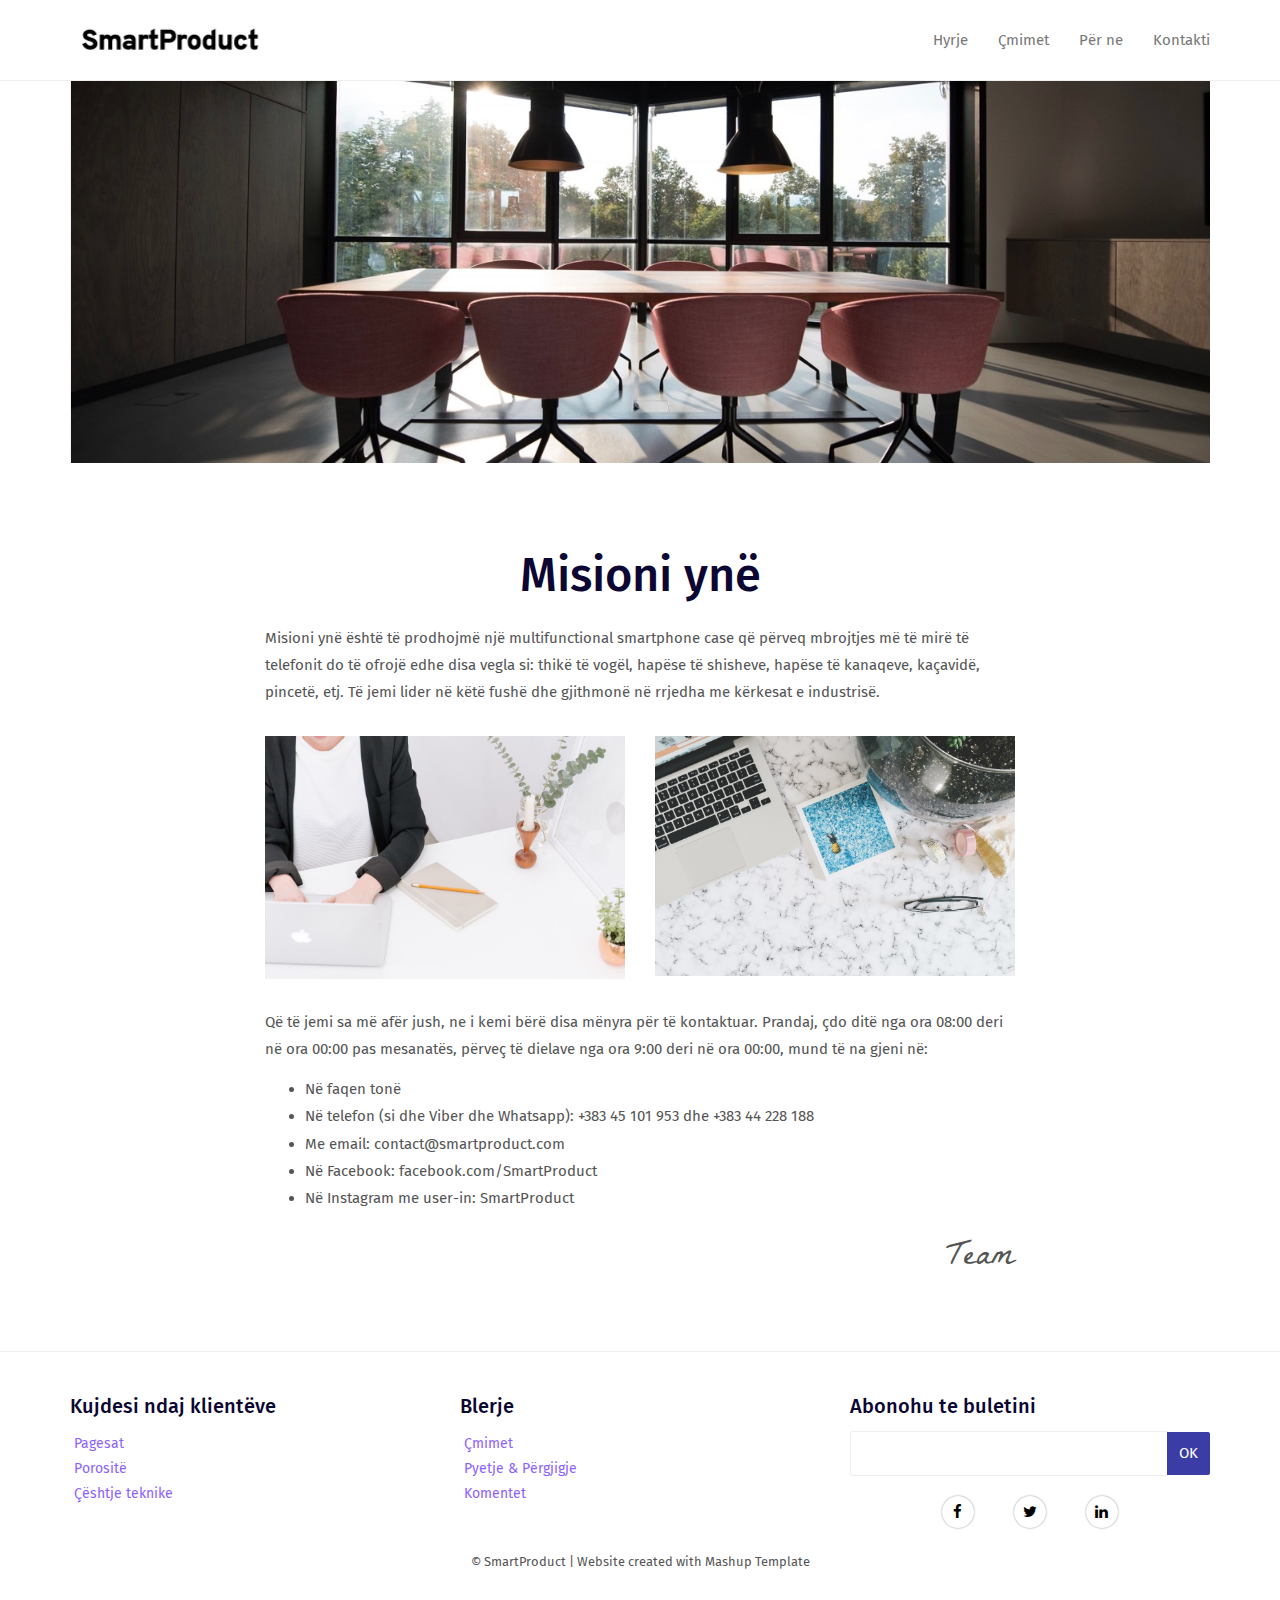
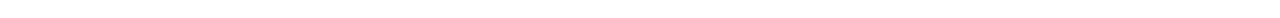
==== commit 8c610c3a: "UI improvements" ====
--- a/about.html
+++ b/about.html
@@ -13,14 +13,13 @@
   <meta name="msapplication-tap-highlight" content="no">
   
   <link href="./assets/apple-touch-icon.png" rel="apple-touch-icon">
-  <link href="./assets/favicon.ico" rel="icon">
-
+  
  
 
-  <title>Title page</title>  
+  <title>Për ne</title>  
 
 <link href="./assets/css/main.a3f694c0.css" rel="stylesheet"></head>
-
+<link rel="stylesheet" href="assets/css/custom.css">
 <body>
 
  <!-- Add your content of header -->
@@ -35,7 +34,11 @@
           <span class="icon-bar"></span>
         </button>
         <a class="navbar-brand" href="./index.html" title="">
-          <img src="./assets/images/mashuptemplate.svg" class="navbar-logo-img" alt="">
+          <img
+                src="./assets/images/logo5.png"
+                class="navbar-logo-img logo"
+                alt=""
+              />
         </a>
       </div>
 
@@ -45,8 +48,7 @@
           <li><a href="./pricing.html" title=""> Çmimet </a></li>
           <li><a href="./about.html" title=""> Për ne</a></li>
           <li><a href="./contact.html" title="">Kontakti</a></li>
-          
-        
+                
         </ul>
       </div>
     </div>
@@ -59,7 +61,6 @@
 <div class="">
     <div class="container">
         <div class="row">
-
             <div class="col-xs-12">
                <img class="img-responsive" src="./assets/images/img-01.jpg">
             </div>
@@ -77,12 +78,8 @@
                         <p class="section-container-spacer">
                           Misioni ynë është
                           të prodhojmë një multifunctional smartphone case që përveq mbrojtjes më të mirë të telefonit do të ofrojë edhe disa vegla si: thikë të vogël, hapëse të shisheve, hapëse të kanaqeve, kaçavidë, pincetë, etj.
-                          dhe të jemi lider në këtë fushë.
-                            Tincidunt ornare massa eget egestas purus viverra accumsan. Odio euismod lacinia at quis. Sit
-                            amet nulla facilisi morbi. At varius vel pharetra vel turpis nunc eget lorem dolor. Feugiat vivamus
-                            at augue eget. Feugiat nisl pretium fusce id velit ut. Venenatis tellus in metus vulputate eu
-                            scelerisque felis imperdiet. Ut placerat orci nulla pellentesque. Laoreet suspendisse interdum
-                            consectetur libero id.
+                          Të jemi lider në këtë fushë dhe gjithmonë në rrjedha me kërkesat e industrisë.
+                           
                         </p>
 
                     <div class="row section-container-spacer">
@@ -97,77 +94,104 @@
                </div>
                
                 <div class="col-xs-12 col-md-8 col-md-offset-2">
-              
-                        <p>
-                            Non blandit massa enim nec dui nunc mattis enim ut. Cursus in hac habitasse platea dictumst quisque sagittis
-                            purus Lorem ipsum dolor sit amet, consectetur adipiscing elit, sed do eiusmod tempor incididunt
-                            ut labore et dolore magna aliqua. Adipiscing commodo elit at imperdiet dui accumsan sit. Ipsum
-                            dolor sit amet consectetur adipiscing elit. Integer quis auctor elit sed. In pellentesque massa
-                            placerat duis ultricies. Interdum consectetur libero id faucibus nisl tincidunt. Condimentum
-                            mattis pellentesque id nibh tortor id aliquet</p>
-                            <small class="signature pull-right">Team</small>
+                   <p>Që të jemi sa më afër jush, ne i kemi bërë disa mënyra për të kontaktuar. Prandaj, çdo ditë nga ora 08:00 deri në ora 00:00 pas mesanatës, përveç të dielave nga ora 9:00 deri në ora 00:00, mund të na gjeni në:
+                      <ul >
+                        <li>Në faqen tonë</li>
+                        <li>Në telefon (si dhe Viber dhe Whatsapp): +383 45 101 953 dhe +383 44 228 188</li>
+                        <li>Me email: contact@smartproduct.com</li>
+                        <li>Në Facebook: facebook.com/SmartProduct</li>
+                       <li>Në Instagram me user-in: SmartProduct</li>
+                    </ul>
+                    </p>
+                    <small class="signature pull-right">Team</small>
                 </div>
             </div>
-
-
-
-
-        </div>
-
-    </div>
-
-
-
+        </div>
+    </div>
 </div>
 
-
-
-
-
-
-
 <footer>
-    <div class="section-container footer-container">
-        <div class="container">
-            <div class="row">
-                    <div class="col-md-4">
-                        <h4>Për ne</h4>
-                        <p>Lorem ipsum dolor sit amet, consectetur adipiscing elit. Nunc sit amet consectetur dolor</p>
-                    </div>
-
-                    <div class="col-md-4">
-                        <h4>Të pëlqen produkti? Shpërndaje me të tjerët!</h4>
-                        <p>
-                            <a href="https://facebook.com/" class="social-round-icon white-round-icon fa-icon" title="">
-                            <i class="fa fa-facebook" aria-hidden="true"></i>
-                          </a>
-                          <a href="https://twitter.com/" class="social-round-icon white-round-icon fa-icon" title="">
-                            <i class="fa fa-twitter" aria-hidden="true"></i>
-                          </a>
-                          <a href="https://www.linkedin.com/" class="social-round-icon white-round-icon fa-icon" title="">
-                            <i class="fa fa-linkedin" aria-hidden="true"></i>
-                          </a>
-                        </p>
-                        <p><small>© Untitled | Website created with <a href="http://www.mashup-template.com/" class="link-like-text" title="Create website with free html template">Mashup Template</a>/<a href="http://www.unsplash.com/" class="link-like-text" title="Beautiful Free Images">Unsplash</a></small></p>    
-                    </div>
-
-                    <div class="col-md-4">
-                        <h4>Abonohu te buletini</h4>
-                        
-                        <div class="form-group">
-                            <div class="input-group">
-                                <input type="text" class="form-control footer-input-text">
-                                <div class="input-group-btn">
-                                    <button type="button" class="btn btn-primary btn-newsletter ">OK</button>
-                                </div>
-                            </div>
-                        </div>
-
-
-                    </div>
+  <div class="section-container footer-container">
+    <div class="container">
+      <div class="row">
+        <div class="col-md-4">
+          <h4>Kujdesi ndaj klientëve</h4>
+          <ul class="customer-service-menu">
+            <li><a href="index.html">Pagesat</a></li>
+            <li><a href="index.html">Porositë</a></li>
+            <li><a href="index.html">Çështje teknike</a></li>
+          </ul>
+        </div>
+        
+          <div class="col-md-4">
+            <h4>Blerje</h4>
+            <ul class="customer-service-menu">
+              <li><a href="index.html">Çmimet</a></li>
+              <li>
+                <a href="index.html">Pyetje & Përgjigje</a>
+              </li>
+              <li><a href="index.html">Komentet</a></li>
+            </ul>
+          </div>
+        
+        <div class="col-md-4">
+          <h4>Abonohu te buletini</h4>
+
+          <div class="form-group">
+            <div class="input-group">
+              <input type="text" class="form-control footer-input-text" />
+              <div class="input-group-btn">
+                <button
+                  type="button"
+                  class="btn btn-primary btn-newsletter"
+                >
+                  OK
+                </button>
+              </div>
             </div>
-        </div>
-    </div>
+          </div>
+          <p class="footer-paragraph">
+            <a
+              href="https://facebook.com/"
+              class="social-round-icon white-round-icon fa-icon"
+              title=""
+            >
+              <i class="fa fa-facebook" aria-hidden="true"></i>
+            </a>
+            <a
+              href="https://twitter.com/"
+              class="social-round-icon white-round-icon fa-icon"
+              title=""
+            >
+              <i class="fa fa-twitter" aria-hidden="true"></i>
+            </a>
+            <a
+              href="https://www.linkedin.com/"
+              class="social-round-icon white-round-icon fa-icon"
+              title=""
+            >
+              <i class="fa fa-linkedin" aria-hidden="true"></i>
+            </a>
+          </p>
+        </div>
+      </div>
+      <div class="row">
+        <div class="col-12">
+          <p class="text-center">
+            <small
+              >© SmartProduct | Website created with
+              <a
+                href="http://www.mashup-template.com/"
+                class="link-like-text"
+                title="Create website with free html template"
+                >Mashup Template</a
+              >
+            </small>
+          </p>
+        </div>
+      </div>
+    </div>
+  </div>
 </footer>
 
 <script>
--- a/assets/css/main.a3f694c0.css
+++ b/assets/css/main.a3f694c0.css
@@ -1,9 +1,5029 @@
-@import url(https://fonts.googleapis.com/css?family=La+Belle+Aurore|Fira+Sans:400,700);@import url(https://maxcdn.bootstrapcdn.com/font-awesome/4.7.0/css/font-awesome.min.css);/*!
+@import url(https://fonts.googleapis.com/css?family=La+Belle+Aurore|Fira+Sans:400,700);
+@import url(https://maxcdn.bootstrapcdn.com/font-awesome/4.7.0/css/font-awesome.min.css); /*!
  * Bootstrap v3.3.7 (http://getbootstrap.com)
  * Copyright 2011-2016 Twitter, Inc.
  * Licensed under MIT (https://github.com/twbs/bootstrap/blob/master/LICENSE)
  */
-/*! normalize.css v3.0.3 | MIT License | github.com/necolas/normalize.css */html{font-family:sans-serif;-ms-text-size-adjust:100%;-webkit-text-size-adjust:100%}body{margin:0}article,aside,details,figcaption,figure,footer,header,hgroup,main,menu,nav,section,summary{display:block}audio,canvas,progress,video{display:inline-block;vertical-align:baseline}audio:not([controls]){display:none;height:0}[hidden],template{display:none}a{background-color:transparent}a:active,a:hover{outline:0}abbr[title]{border-bottom:1px dotted}b,strong{font-weight:700}dfn{font-style:italic}h1{font-size:2em;margin:.67em 0}mark{background:#ff0;color:#000}small{font-size:80%}sub,sup{font-size:75%;line-height:0;position:relative;vertical-align:baseline}sup{top:-.5em}sub{bottom:-.25em}img{border:0}svg:not(:root){overflow:hidden}figure{margin:1em 40px}hr{box-sizing:content-box;height:0}pre{overflow:auto}code,kbd,pre,samp{font-family:monospace,monospace;font-size:1em}button,input,optgroup,select,textarea{color:inherit;font:inherit;margin:0}button{overflow:visible}button,select{text-transform:none}button,html input[type=button],input[type=reset],input[type=submit]{-webkit-appearance:button;cursor:pointer}button[disabled],html input[disabled]{cursor:default}button::-moz-focus-inner,input::-moz-focus-inner{border:0;padding:0}input{line-height:normal}input[type=checkbox],input[type=radio]{box-sizing:border-box;padding:0}input[type=number]::-webkit-inner-spin-button,input[type=number]::-webkit-outer-spin-button{height:auto}input[type=search]{-webkit-appearance:textfield;box-sizing:content-box}input[type=search]::-webkit-search-cancel-button,input[type=search]::-webkit-search-decoration{-webkit-appearance:none}fieldset{border:1px solid silver;margin:0 2px;padding:.35em .625em .75em}textarea{overflow:auto}optgroup{font-weight:700}table{border-collapse:collapse;border-spacing:0}td,th{padding:0}
+/*! normalize.css v3.0.3 | MIT License | github.com/necolas/normalize.css */
+html {
+  font-family: sans-serif;
+  -ms-text-size-adjust: 100%;
+  -webkit-text-size-adjust: 100%;
+}
+body {
+  margin: 0;
+}
+article,
+aside,
+details,
+figcaption,
+figure,
+footer,
+header,
+hgroup,
+main,
+menu,
+nav,
+section,
+summary {
+  display: block;
+}
+audio,
+canvas,
+progress,
+video {
+  display: inline-block;
+  vertical-align: baseline;
+}
+audio:not([controls]) {
+  display: none;
+  height: 0;
+}
+[hidden],
+template {
+  display: none;
+}
+a {
+  background-color: transparent;
+}
+a:active,
+a:hover {
+  outline: 0;
+}
+abbr[title] {
+  border-bottom: 1px dotted;
+}
+b,
+strong {
+  font-weight: 700;
+}
+dfn {
+  font-style: italic;
+}
+h1 {
+  font-size: 2em;
+  margin: 0.67em 0;
+}
+mark {
+  background: #ff0;
+  color: #000;
+}
+small {
+  font-size: 80%;
+}
+sub,
+sup {
+  font-size: 75%;
+  line-height: 0;
+  position: relative;
+  vertical-align: baseline;
+}
+sup {
+  top: -0.5em;
+}
+sub {
+  bottom: -0.25em;
+}
+img {
+  border: 0;
+}
+svg:not(:root) {
+  overflow: hidden;
+}
+figure {
+  margin: 1em 40px;
+}
+hr {
+  box-sizing: content-box;
+  height: 0;
+}
+pre {
+  overflow: auto;
+}
+code,
+kbd,
+pre,
+samp {
+  font-family: monospace, monospace;
+  font-size: 1em;
+}
+button,
+input,
+optgroup,
+select,
+textarea {
+  color: inherit;
+  font: inherit;
+  margin: 0;
+}
+button {
+  overflow: visible;
+}
+button,
+select {
+  text-transform: none;
+}
+button,
+html input[type="button"],
+input[type="reset"],
+input[type="submit"] {
+  -webkit-appearance: button;
+  cursor: pointer;
+}
+button[disabled],
+html input[disabled] {
+  cursor: default;
+}
+button::-moz-focus-inner,
+input::-moz-focus-inner {
+  border: 0;
+  padding: 0;
+}
+input {
+  line-height: normal;
+}
+input[type="checkbox"],
+input[type="radio"] {
+  box-sizing: border-box;
+  padding: 0;
+}
+input[type="number"]::-webkit-inner-spin-button,
+input[type="number"]::-webkit-outer-spin-button {
+  height: auto;
+}
+input[type="search"] {
+  -webkit-appearance: textfield;
+  box-sizing: content-box;
+}
+input[type="search"]::-webkit-search-cancel-button,
+input[type="search"]::-webkit-search-decoration {
+  -webkit-appearance: none;
+}
+fieldset {
+  border: 1px solid silver;
+  margin: 0 2px;
+  padding: 0.35em 0.625em 0.75em;
+}
+textarea {
+  overflow: auto;
+}
+optgroup {
+  font-weight: 700;
+}
+table {
+  border-collapse: collapse;
+  border-spacing: 0;
+}
+td,
+th {
+  padding: 0;
+}
 
-/*! Source: https://github.com/h5bp/html5-boilerplate/blob/master/src/css/main.css */@media print{*,:after,:before{background:transparent!important;color:#000!important;box-shadow:none!important;text-shadow:none!important}a,a:visited{text-decoration:underline}a[href]:after{content:" (" attr(href) ")"}abbr[title]:after{content:" (" attr(title) ")"}a[href^="#"]:after,a[href^="javascript:"]:after{content:""}blockquote,pre{border:1px solid #999;page-break-inside:avoid}thead{display:table-header-group}img,tr{page-break-inside:avoid}img{max-width:100%!important}h2,h3,p{orphans:3;widows:3}h2,h3{page-break-after:avoid}.navbar{display:none}.btn>.caret,.dropup>.btn>.caret{border-top-color:#000!important}.label{border:1px solid #000}.table{border-collapse:collapse!important}.table td,.table th{background-color:#fff!important}.table-bordered td,.table-bordered th{border:1px solid #ddd!important}}*,:after,:before{-webkit-box-sizing:border-box;-moz-box-sizing:border-box;box-sizing:border-box}html{font-size:10px;-webkit-tap-highlight-color:transparent}body{font-family:Fira Sans,Helvetica,Arial,sans-serif;font-size:15px;line-height:1.81;color:#555;background-color:#fff}button,input,select,textarea{font-family:inherit;font-size:inherit;line-height:inherit}a{color:#8b62ff;text-decoration:none}a:focus,a:hover{color:#5216ff;text-decoration:underline}a:focus{outline:5px auto -webkit-focus-ring-color;outline-offset:-2px}figure{margin:0}img{vertical-align:middle}.img-responsive{display:block;max-width:100%;height:auto}.img-rounded{border-radius:2px}.img-thumbnail{padding:4px;line-height:1.81;background-color:#fff;border:1px solid #ddd;border-radius:2px;-webkit-transition:all .2s ease-in-out;-o-transition:all .2s ease-in-out;transition:all .2s ease-in-out;display:inline-block;max-width:100%;height:auto}.img-circle{border-radius:50%}hr{margin-top:27px;margin-bottom:27px;border:0;border-top:1px solid #eee}.sr-only{position:absolute;width:1px;height:1px;margin:-1px;padding:0;overflow:hidden;clip:rect(0,0,0,0);border:0}.sr-only-focusable:active,.sr-only-focusable:focus{position:static;width:auto;height:auto;margin:0;overflow:visible;clip:auto}[role=button]{cursor:pointer}.h1,.h2,.h3,.h4,.h5,.h6,h1,h2,h3,h4,h5,h6{font-family:inherit;font-weight:500;line-height:1.1;color:#0c0633}.h1 .small,.h1 small,.h2 .small,.h2 small,.h3 .small,.h3 small,.h4 .small,.h4 small,.h5 .small,.h5 small,.h6 .small,.h6 small,h1 .small,h1 small,h2 .small,h2 small,h3 .small,h3 small,h4 .small,h4 small,h5 .small,h5 small,h6 .small,h6 small{font-weight:400;line-height:1;color:#777}.h1,.h2,.h3,h1,h2,h3{margin-top:27px;margin-bottom:13.5px}.h1 .small,.h1 small,.h2 .small,.h2 small,.h3 .small,.h3 small,h1 .small,h1 small,h2 .small,h2 small,h3 .small,h3 small{font-size:65%}.h4,.h5,.h6,h4,h5,h6{margin-top:13.5px;margin-bottom:13.5px}.h4 .small,.h4 small,.h5 .small,.h5 small,.h6 .small,.h6 small,h4 .small,h4 small,h5 .small,h5 small,h6 .small,h6 small{font-size:75%}.h1,h1{font-size:47px}.h2,h2{font-size:35px}.h3,h3{font-size:27px}.h4,h4{font-size:20px}.h5,h5{font-size:15px}.h6,h6{font-size:13px}p{margin:0 0 13.5px}.lead{margin-bottom:27px;font-size:17px;font-weight:300;line-height:1.4}@media (min-width:768px){.lead{font-size:22.5px}}.small,small{font-size:86%}.mark,mark{background-color:#fcf8e3;padding:.2em}.text-left{text-align:left}.text-right{text-align:right}.text-center{text-align:center}.text-justify{text-align:justify}.text-nowrap{white-space:nowrap}.text-lowercase{text-transform:lowercase}.initialism,.text-uppercase{text-transform:uppercase}.text-capitalize{text-transform:capitalize}.text-muted{color:#777}.text-primary{color:#8b62ff}a.text-primary:focus,a.text-primary:hover{color:#652fff}.text-success{color:#fff}a.text-success:focus,a.text-success:hover{color:#e6e6e6}.text-info{color:#31708f}a.text-info:focus,a.text-info:hover{color:#245269}.text-warning{color:#8a6d3b}a.text-warning:focus,a.text-warning:hover{color:#66512c}.text-danger{color:#fff}a.text-danger:focus,a.text-danger:hover{color:#e6e6e6}.bg-primary{color:#fff;background-color:#8b62ff}a.bg-primary:focus,a.bg-primary:hover{background-color:#652fff}.bg-success{background-color:#005bff}a.bg-success:focus,a.bg-success:hover{background-color:#0049cc}.bg-info{background-color:#d9edf7}a.bg-info:focus,a.bg-info:hover{background-color:#afd9ee}.bg-warning{background-color:#fcf8e3}a.bg-warning:focus,a.bg-warning:hover{background-color:#f7ecb5}.bg-danger{background-color:#fe6767}a.bg-danger:focus,a.bg-danger:hover{background-color:#fe3434}.page-header{padding-bottom:12.5px;margin:54px 0 27px;border-bottom:1px solid #eee}ol,ul{margin-top:0;margin-bottom:13.5px}ol ol,ol ul,ul ol,ul ul{margin-bottom:0}.list-inline,.list-unstyled{padding-left:0;list-style:none}.list-inline{margin-left:-5px}.list-inline>li{display:inline-block;padding-left:5px;padding-right:5px}dl{margin-top:0;margin-bottom:27px}dd,dt{line-height:1.81}dt{font-weight:700}dd{margin-left:0}.dl-horizontal dd:after,.dl-horizontal dd:before{content:" ";display:table}.dl-horizontal dd:after{clear:both}@media (min-width:768px){.dl-horizontal dt{float:left;width:160px;clear:left;text-align:right;overflow:hidden;text-overflow:ellipsis;white-space:nowrap}.dl-horizontal dd{margin-left:180px}}abbr[data-original-title],abbr[title]{cursor:help;border-bottom:1px dotted #777}.initialism{font-size:90%}blockquote{padding:13.5px 27px;margin:0 0 27px;font-size:18.75px;border-left:5px solid #eee}blockquote ol:last-child,blockquote p:last-child,blockquote ul:last-child{margin-bottom:0}blockquote .small,blockquote footer,blockquote small{display:block;font-size:80%;line-height:1.81;color:#777}blockquote .small:before,blockquote footer:before,blockquote small:before{content:"\2014   \A0"}.blockquote-reverse,blockquote.pull-right{padding-right:15px;padding-left:0;border-right:5px solid #eee;border-left:0;text-align:right}.blockquote-reverse .small:before,.blockquote-reverse footer:before,.blockquote-reverse small:before,blockquote.pull-right .small:before,blockquote.pull-right footer:before,blockquote.pull-right small:before{content:""}.blockquote-reverse .small:after,.blockquote-reverse footer:after,.blockquote-reverse small:after,blockquote.pull-right .small:after,blockquote.pull-right footer:after,blockquote.pull-right small:after{content:"\A0   \2014"}address{margin-bottom:27px;font-style:normal;line-height:1.81}code,kbd,pre,samp{font-family:Menlo,Monaco,Consolas,Courier New,monospace}code{color:#c7254e;background-color:#f9f2f4}code,kbd{padding:2px 4px;font-size:90%;border-radius:2px}kbd{color:#fff;background-color:#333;box-shadow:inset 0 -1px 0 rgba(0,0,0,.25)}kbd kbd{padding:0;font-size:100%;font-weight:700;box-shadow:none}pre{display:block;padding:13px;margin:0 0 13.5px;font-size:14px;line-height:1.81;word-break:break-all;word-wrap:break-word;color:#333;background-color:#f5f5f5;border:1px solid #ccc;border-radius:2px}pre code{padding:0;font-size:inherit;color:inherit;white-space:pre-wrap;background-color:transparent;border-radius:0}.pre-scrollable{max-height:340px;overflow-y:scroll}.container{margin-right:auto;margin-left:auto;padding-left:15px;padding-right:15px}.container:after,.container:before{content:" ";display:table}.container:after{clear:both}@media (min-width:768px){.container{width:750px}}@media (min-width:992px){.container{width:970px}}@media (min-width:1200px){.container{width:1170px}}.container-fluid{margin-right:auto;margin-left:auto;padding-left:15px;padding-right:15px}.container-fluid:after,.container-fluid:before{content:" ";display:table}.container-fluid:after{clear:both}.row{margin-left:-15px;margin-right:-15px}.row:after,.row:before{content:" ";display:table}.row:after{clear:both}.col-lg-1,.col-lg-2,.col-lg-3,.col-lg-4,.col-lg-5,.col-lg-6,.col-lg-7,.col-lg-8,.col-lg-9,.col-lg-10,.col-lg-11,.col-lg-12,.col-md-1,.col-md-2,.col-md-3,.col-md-4,.col-md-5,.col-md-6,.col-md-7,.col-md-8,.col-md-9,.col-md-10,.col-md-11,.col-md-12,.col-sm-1,.col-sm-2,.col-sm-3,.col-sm-4,.col-sm-5,.col-sm-6,.col-sm-7,.col-sm-8,.col-sm-9,.col-sm-10,.col-sm-11,.col-sm-12,.col-xs-1,.col-xs-2,.col-xs-3,.col-xs-4,.col-xs-5,.col-xs-6,.col-xs-7,.col-xs-8,.col-xs-9,.col-xs-10,.col-xs-11,.col-xs-12{position:relative;min-height:1px;padding-left:15px;padding-right:15px}.col-xs-1,.col-xs-2,.col-xs-3,.col-xs-4,.col-xs-5,.col-xs-6,.col-xs-7,.col-xs-8,.col-xs-9,.col-xs-10,.col-xs-11,.col-xs-12{float:left}.col-xs-1{width:8.33333%}.col-xs-2{width:16.66667%}.col-xs-3{width:25%}.col-xs-4{width:33.33333%}.col-xs-5{width:41.66667%}.col-xs-6{width:50%}.col-xs-7{width:58.33333%}.col-xs-8{width:66.66667%}.col-xs-9{width:75%}.col-xs-10{width:83.33333%}.col-xs-11{width:91.66667%}.col-xs-12{width:100%}.col-xs-pull-0{right:auto}.col-xs-pull-1{right:8.33333%}.col-xs-pull-2{right:16.66667%}.col-xs-pull-3{right:25%}.col-xs-pull-4{right:33.33333%}.col-xs-pull-5{right:41.66667%}.col-xs-pull-6{right:50%}.col-xs-pull-7{right:58.33333%}.col-xs-pull-8{right:66.66667%}.col-xs-pull-9{right:75%}.col-xs-pull-10{right:83.33333%}.col-xs-pull-11{right:91.66667%}.col-xs-pull-12{right:100%}.col-xs-push-0{left:auto}.col-xs-push-1{left:8.33333%}.col-xs-push-2{left:16.66667%}.col-xs-push-3{left:25%}.col-xs-push-4{left:33.33333%}.col-xs-push-5{left:41.66667%}.col-xs-push-6{left:50%}.col-xs-push-7{left:58.33333%}.col-xs-push-8{left:66.66667%}.col-xs-push-9{left:75%}.col-xs-push-10{left:83.33333%}.col-xs-push-11{left:91.66667%}.col-xs-push-12{left:100%}.col-xs-offset-0{margin-left:0}.col-xs-offset-1{margin-left:8.33333%}.col-xs-offset-2{margin-left:16.66667%}.col-xs-offset-3{margin-left:25%}.col-xs-offset-4{margin-left:33.33333%}.col-xs-offset-5{margin-left:41.66667%}.col-xs-offset-6{margin-left:50%}.col-xs-offset-7{margin-left:58.33333%}.col-xs-offset-8{margin-left:66.66667%}.col-xs-offset-9{margin-left:75%}.col-xs-offset-10{margin-left:83.33333%}.col-xs-offset-11{margin-left:91.66667%}.col-xs-offset-12{margin-left:100%}@media (min-width:768px){.col-sm-1,.col-sm-2,.col-sm-3,.col-sm-4,.col-sm-5,.col-sm-6,.col-sm-7,.col-sm-8,.col-sm-9,.col-sm-10,.col-sm-11,.col-sm-12{float:left}.col-sm-1{width:8.33333%}.col-sm-2{width:16.66667%}.col-sm-3{width:25%}.col-sm-4{width:33.33333%}.col-sm-5{width:41.66667%}.col-sm-6{width:50%}.col-sm-7{width:58.33333%}.col-sm-8{width:66.66667%}.col-sm-9{width:75%}.col-sm-10{width:83.33333%}.col-sm-11{width:91.66667%}.col-sm-12{width:100%}.col-sm-pull-0{right:auto}.col-sm-pull-1{right:8.33333%}.col-sm-pull-2{right:16.66667%}.col-sm-pull-3{right:25%}.col-sm-pull-4{right:33.33333%}.col-sm-pull-5{right:41.66667%}.col-sm-pull-6{right:50%}.col-sm-pull-7{right:58.33333%}.col-sm-pull-8{right:66.66667%}.col-sm-pull-9{right:75%}.col-sm-pull-10{right:83.33333%}.col-sm-pull-11{right:91.66667%}.col-sm-pull-12{right:100%}.col-sm-push-0{left:auto}.col-sm-push-1{left:8.33333%}.col-sm-push-2{left:16.66667%}.col-sm-push-3{left:25%}.col-sm-push-4{left:33.33333%}.col-sm-push-5{left:41.66667%}.col-sm-push-6{left:50%}.col-sm-push-7{left:58.33333%}.col-sm-push-8{left:66.66667%}.col-sm-push-9{left:75%}.col-sm-push-10{left:83.33333%}.col-sm-push-11{left:91.66667%}.col-sm-push-12{left:100%}.col-sm-offset-0{margin-left:0}.col-sm-offset-1{margin-left:8.33333%}.col-sm-offset-2{margin-left:16.66667%}.col-sm-offset-3{margin-left:25%}.col-sm-offset-4{margin-left:33.33333%}.col-sm-offset-5{margin-left:41.66667%}.col-sm-offset-6{margin-left:50%}.col-sm-offset-7{margin-left:58.33333%}.col-sm-offset-8{margin-left:66.66667%}.col-sm-offset-9{margin-left:75%}.col-sm-offset-10{margin-left:83.33333%}.col-sm-offset-11{margin-left:91.66667%}.col-sm-offset-12{margin-left:100%}}@media (min-width:992px){.col-md-1,.col-md-2,.col-md-3,.col-md-4,.col-md-5,.col-md-6,.col-md-7,.col-md-8,.col-md-9,.col-md-10,.col-md-11,.col-md-12{float:left}.col-md-1{width:8.33333%}.col-md-2{width:16.66667%}.col-md-3{width:25%}.col-md-4{width:33.33333%}.col-md-5{width:41.66667%}.col-md-6{width:50%}.col-md-7{width:58.33333%}.col-md-8{width:66.66667%}.col-md-9{width:75%}.col-md-10{width:83.33333%}.col-md-11{width:91.66667%}.col-md-12{width:100%}.col-md-pull-0{right:auto}.col-md-pull-1{right:8.33333%}.col-md-pull-2{right:16.66667%}.col-md-pull-3{right:25%}.col-md-pull-4{right:33.33333%}.col-md-pull-5{right:41.66667%}.col-md-pull-6{right:50%}.col-md-pull-7{right:58.33333%}.col-md-pull-8{right:66.66667%}.col-md-pull-9{right:75%}.col-md-pull-10{right:83.33333%}.col-md-pull-11{right:91.66667%}.col-md-pull-12{right:100%}.col-md-push-0{left:auto}.col-md-push-1{left:8.33333%}.col-md-push-2{left:16.66667%}.col-md-push-3{left:25%}.col-md-push-4{left:33.33333%}.col-md-push-5{left:41.66667%}.col-md-push-6{left:50%}.col-md-push-7{left:58.33333%}.col-md-push-8{left:66.66667%}.col-md-push-9{left:75%}.col-md-push-10{left:83.33333%}.col-md-push-11{left:91.66667%}.col-md-push-12{left:100%}.col-md-offset-0{margin-left:0}.col-md-offset-1{margin-left:8.33333%}.col-md-offset-2{margin-left:16.66667%}.col-md-offset-3{margin-left:25%}.col-md-offset-4{margin-left:33.33333%}.col-md-offset-5{margin-left:41.66667%}.col-md-offset-6{margin-left:50%}.col-md-offset-7{margin-left:58.33333%}.col-md-offset-8{margin-left:66.66667%}.col-md-offset-9{margin-left:75%}.col-md-offset-10{margin-left:83.33333%}.col-md-offset-11{margin-left:91.66667%}.col-md-offset-12{margin-left:100%}}@media (min-width:1200px){.col-lg-1,.col-lg-2,.col-lg-3,.col-lg-4,.col-lg-5,.col-lg-6,.col-lg-7,.col-lg-8,.col-lg-9,.col-lg-10,.col-lg-11,.col-lg-12{float:left}.col-lg-1{width:8.33333%}.col-lg-2{width:16.66667%}.col-lg-3{width:25%}.col-lg-4{width:33.33333%}.col-lg-5{width:41.66667%}.col-lg-6{width:50%}.col-lg-7{width:58.33333%}.col-lg-8{width:66.66667%}.col-lg-9{width:75%}.col-lg-10{width:83.33333%}.col-lg-11{width:91.66667%}.col-lg-12{width:100%}.col-lg-pull-0{right:auto}.col-lg-pull-1{right:8.33333%}.col-lg-pull-2{right:16.66667%}.col-lg-pull-3{right:25%}.col-lg-pull-4{right:33.33333%}.col-lg-pull-5{right:41.66667%}.col-lg-pull-6{right:50%}.col-lg-pull-7{right:58.33333%}.col-lg-pull-8{right:66.66667%}.col-lg-pull-9{right:75%}.col-lg-pull-10{right:83.33333%}.col-lg-pull-11{right:91.66667%}.col-lg-pull-12{right:100%}.col-lg-push-0{left:auto}.col-lg-push-1{left:8.33333%}.col-lg-push-2{left:16.66667%}.col-lg-push-3{left:25%}.col-lg-push-4{left:33.33333%}.col-lg-push-5{left:41.66667%}.col-lg-push-6{left:50%}.col-lg-push-7{left:58.33333%}.col-lg-push-8{left:66.66667%}.col-lg-push-9{left:75%}.col-lg-push-10{left:83.33333%}.col-lg-push-11{left:91.66667%}.col-lg-push-12{left:100%}.col-lg-offset-0{margin-left:0}.col-lg-offset-1{margin-left:8.33333%}.col-lg-offset-2{margin-left:16.66667%}.col-lg-offset-3{margin-left:25%}.col-lg-offset-4{margin-left:33.33333%}.col-lg-offset-5{margin-left:41.66667%}.col-lg-offset-6{margin-left:50%}.col-lg-offset-7{margin-left:58.33333%}.col-lg-offset-8{margin-left:66.66667%}.col-lg-offset-9{margin-left:75%}.col-lg-offset-10{margin-left:83.33333%}.col-lg-offset-11{margin-left:91.66667%}.col-lg-offset-12{margin-left:100%}}table{background-color:transparent}caption{padding-top:8px;padding-bottom:8px;color:#777}caption,th{text-align:left}.table{width:100%;max-width:100%;margin-bottom:27px}.table>tbody>tr>td,.table>tbody>tr>th,.table>tfoot>tr>td,.table>tfoot>tr>th,.table>thead>tr>td,.table>thead>tr>th{padding:8px;line-height:1.81;vertical-align:top;border-top:1px solid #ddd}.table>thead>tr>th{vertical-align:bottom;border-bottom:2px solid #ddd}.table>caption+thead>tr:first-child>td,.table>caption+thead>tr:first-child>th,.table>colgroup+thead>tr:first-child>td,.table>colgroup+thead>tr:first-child>th,.table>thead:first-child>tr:first-child>td,.table>thead:first-child>tr:first-child>th{border-top:0}.table>tbody+tbody{border-top:2px solid #ddd}.table .table{background-color:#fff}.table-condensed>tbody>tr>td,.table-condensed>tbody>tr>th,.table-condensed>tfoot>tr>td,.table-condensed>tfoot>tr>th,.table-condensed>thead>tr>td,.table-condensed>thead>tr>th{padding:5px}.table-bordered,.table-bordered>tbody>tr>td,.table-bordered>tbody>tr>th,.table-bordered>tfoot>tr>td,.table-bordered>tfoot>tr>th,.table-bordered>thead>tr>td,.table-bordered>thead>tr>th{border:1px solid #ddd}.table-bordered>thead>tr>td,.table-bordered>thead>tr>th{border-bottom-width:2px}.table-striped>tbody>tr:nth-of-type(odd){background-color:#f9f9f9}.table-hover>tbody>tr:hover{background-color:#f5f5f5}table col[class*=col-]{position:static;float:none;display:table-column}table td[class*=col-],table th[class*=col-]{position:static;float:none;display:table-cell}.table>tbody>tr.active>td,.table>tbody>tr.active>th,.table>tbody>tr>td.active,.table>tbody>tr>th.active,.table>tfoot>tr.active>td,.table>tfoot>tr.active>th,.table>tfoot>tr>td.active,.table>tfoot>tr>th.active,.table>thead>tr.active>td,.table>thead>tr.active>th,.table>thead>tr>td.active,.table>thead>tr>th.active{background-color:#f5f5f5}.table-hover>tbody>tr.active:hover>td,.table-hover>tbody>tr.active:hover>th,.table-hover>tbody>tr:hover>.active,.table-hover>tbody>tr>td.active:hover,.table-hover>tbody>tr>th.active:hover{background-color:#e8e8e8}.table>tbody>tr.success>td,.table>tbody>tr.success>th,.table>tbody>tr>td.success,.table>tbody>tr>th.success,.table>tfoot>tr.success>td,.table>tfoot>tr.success>th,.table>tfoot>tr>td.success,.table>tfoot>tr>th.success,.table>thead>tr.success>td,.table>thead>tr.success>th,.table>thead>tr>td.success,.table>thead>tr>th.success{background-color:#005bff}.table-hover>tbody>tr.success:hover>td,.table-hover>tbody>tr.success:hover>th,.table-hover>tbody>tr:hover>.success,.table-hover>tbody>tr>td.success:hover,.table-hover>tbody>tr>th.success:hover{background-color:#0052e6}.table>tbody>tr.info>td,.table>tbody>tr.info>th,.table>tbody>tr>td.info,.table>tbody>tr>th.info,.table>tfoot>tr.info>td,.table>tfoot>tr.info>th,.table>tfoot>tr>td.info,.table>tfoot>tr>th.info,.table>thead>tr.info>td,.table>thead>tr.info>th,.table>thead>tr>td.info,.table>thead>tr>th.info{background-color:#d9edf7}.table-hover>tbody>tr.info:hover>td,.table-hover>tbody>tr.info:hover>th,.table-hover>tbody>tr:hover>.info,.table-hover>tbody>tr>td.info:hover,.table-hover>tbody>tr>th.info:hover{background-color:#c4e3f3}.table>tbody>tr.warning>td,.table>tbody>tr.warning>th,.table>tbody>tr>td.warning,.table>tbody>tr>th.warning,.table>tfoot>tr.warning>td,.table>tfoot>tr.warning>th,.table>tfoot>tr>td.warning,.table>tfoot>tr>th.warning,.table>thead>tr.warning>td,.table>thead>tr.warning>th,.table>thead>tr>td.warning,.table>thead>tr>th.warning{background-color:#fcf8e3}.table-hover>tbody>tr.warning:hover>td,.table-hover>tbody>tr.warning:hover>th,.table-hover>tbody>tr:hover>.warning,.table-hover>tbody>tr>td.warning:hover,.table-hover>tbody>tr>th.warning:hover{background-color:#faf2cc}.table>tbody>tr.danger>td,.table>tbody>tr.danger>th,.table>tbody>tr>td.danger,.table>tbody>tr>th.danger,.table>tfoot>tr.danger>td,.table>tfoot>tr.danger>th,.table>tfoot>tr>td.danger,.table>tfoot>tr>th.danger,.table>thead>tr.danger>td,.table>thead>tr.danger>th,.table>thead>tr>td.danger,.table>thead>tr>th.danger{background-color:#fe6767}.table-hover>tbody>tr.danger:hover>td,.table-hover>tbody>tr.danger:hover>th,.table-hover>tbody>tr:hover>.danger,.table-hover>tbody>tr>td.danger:hover,.table-hover>tbody>tr>th.danger:hover{background-color:#fe4e4e}.table-responsive{overflow-x:auto;min-height:.01%}@media screen and (max-width:767px){.table-responsive{width:100%;margin-bottom:20.25px;overflow-y:hidden;-ms-overflow-style:-ms-autohiding-scrollbar;border:1px solid #ddd}.table-responsive>.table{margin-bottom:0}.table-responsive>.table>tbody>tr>td,.table-responsive>.table>tbody>tr>th,.table-responsive>.table>tfoot>tr>td,.table-responsive>.table>tfoot>tr>th,.table-responsive>.table>thead>tr>td,.table-responsive>.table>thead>tr>th{white-space:nowrap}.table-responsive>.table-bordered{border:0}.table-responsive>.table-bordered>tbody>tr>td:first-child,.table-responsive>.table-bordered>tbody>tr>th:first-child,.table-responsive>.table-bordered>tfoot>tr>td:first-child,.table-responsive>.table-bordered>tfoot>tr>th:first-child,.table-responsive>.table-bordered>thead>tr>td:first-child,.table-responsive>.table-bordered>thead>tr>th:first-child{border-left:0}.table-responsive>.table-bordered>tbody>tr>td:last-child,.table-responsive>.table-bordered>tbody>tr>th:last-child,.table-responsive>.table-bordered>tfoot>tr>td:last-child,.table-responsive>.table-bordered>tfoot>tr>th:last-child,.table-responsive>.table-bordered>thead>tr>td:last-child,.table-responsive>.table-bordered>thead>tr>th:last-child{border-right:0}.table-responsive>.table-bordered>tbody>tr:last-child>td,.table-responsive>.table-bordered>tbody>tr:last-child>th,.table-responsive>.table-bordered>tfoot>tr:last-child>td,.table-responsive>.table-bordered>tfoot>tr:last-child>th{border-bottom:0}}fieldset{margin:0;min-width:0}fieldset,legend{padding:0;border:0}legend{display:block;width:100%;margin-bottom:27px;font-size:22.5px;line-height:inherit;color:#333;border-bottom:1px solid #e5e5e5}label{display:inline-block;max-width:100%;margin-bottom:5px;font-weight:700}input[type=search]{-webkit-box-sizing:border-box;-moz-box-sizing:border-box;box-sizing:border-box}input[type=checkbox],input[type=radio]{margin:4px 0 0;margin-top:1px\9;line-height:normal}input[type=file]{display:block}input[type=range]{display:block;width:100%}select[multiple],select[size]{height:auto}input[type=checkbox]:focus,input[type=file]:focus,input[type=radio]:focus{outline:5px auto -webkit-focus-ring-color;outline-offset:-2px}output{padding-top:9px}.form-control,output{display:block;font-size:15px;line-height:1.81;color:#555}.form-control{width:100%;height:45px;padding:8px 12px;background-color:#fff;background-image:none;border:1px solid #eee;border-radius:2px;-webkit-box-shadow:inset 0 1px 1px rgba(0,0,0,.075);box-shadow:inset 0 1px 1px rgba(0,0,0,.075);-webkit-transition:border-color .15s ease-in-out,box-shadow .15s ease-in-out;-o-transition:border-color ease-in-out .15s,box-shadow ease-in-out .15s;transition:border-color .15s ease-in-out,box-shadow .15s ease-in-out}.form-control:focus{border-color:#66afe9;outline:0;-webkit-box-shadow:inset 0 1px 1px rgba(0,0,0,.075),0 0 8px rgba(102,175,233,.6);box-shadow:inset 0 1px 1px rgba(0,0,0,.075),0 0 8px rgba(102,175,233,.6)}.form-control::-moz-placeholder{color:#999;opacity:1}.form-control:-ms-input-placeholder{color:#999}.form-control::-webkit-input-placeholder{color:#999}.form-control::-ms-expand{border:0;background-color:transparent}.form-control[disabled],.form-control[readonly],fieldset[disabled] .form-control{background-color:#eee;opacity:1}.form-control[disabled],fieldset[disabled] .form-control{cursor:not-allowed}textarea.form-control{height:auto}input[type=search]{-webkit-appearance:none}@media screen and (-webkit-min-device-pixel-ratio:0){input[type=date].form-control,input[type=datetime-local].form-control,input[type=month].form-control,input[type=time].form-control{line-height:45px}.input-group-sm>.input-group-btn>input[type=date].btn,.input-group-sm>.input-group-btn>input[type=datetime-local].btn,.input-group-sm>.input-group-btn>input[type=month].btn,.input-group-sm>.input-group-btn>input[type=time].btn,.input-group-sm>input[type=date].form-control,.input-group-sm>input[type=date].input-group-addon,.input-group-sm>input[type=datetime-local].form-control,.input-group-sm>input[type=datetime-local].input-group-addon,.input-group-sm>input[type=month].form-control,.input-group-sm>input[type=month].input-group-addon,.input-group-sm>input[type=time].form-control,.input-group-sm>input[type=time].input-group-addon,.input-group-sm input[type=date],.input-group-sm input[type=datetime-local],.input-group-sm input[type=month],.input-group-sm input[type=time],input[type=date].input-sm,input[type=datetime-local].input-sm,input[type=month].input-sm,input[type=time].input-sm{line-height:33px}.input-group-lg>.input-group-btn>input[type=date].btn,.input-group-lg>.input-group-btn>input[type=datetime-local].btn,.input-group-lg>.input-group-btn>input[type=month].btn,.input-group-lg>.input-group-btn>input[type=time].btn,.input-group-lg>input[type=date].form-control,.input-group-lg>input[type=date].input-group-addon,.input-group-lg>input[type=datetime-local].form-control,.input-group-lg>input[type=datetime-local].input-group-addon,.input-group-lg>input[type=month].form-control,.input-group-lg>input[type=month].input-group-addon,.input-group-lg>input[type=time].form-control,.input-group-lg>input[type=time].input-group-addon,.input-group-lg input[type=date],.input-group-lg input[type=datetime-local],.input-group-lg input[type=month],.input-group-lg input[type=time],input[type=date].input-lg,input[type=datetime-local].input-lg,input[type=month].input-lg,input[type=time].input-lg{line-height:52px}}.form-group{margin-bottom:15px}.checkbox,.radio{position:relative;display:block;margin-top:10px;margin-bottom:10px}.checkbox label,.radio label{min-height:27px;padding-left:20px;margin-bottom:0;font-weight:400;cursor:pointer}.checkbox-inline input[type=checkbox],.checkbox input[type=checkbox],.radio-inline input[type=radio],.radio input[type=radio]{position:absolute;margin-left:-20px;margin-top:4px\9}.checkbox+.checkbox,.radio+.radio{margin-top:-5px}.checkbox-inline,.radio-inline{position:relative;display:inline-block;padding-left:20px;margin-bottom:0;vertical-align:middle;font-weight:400;cursor:pointer}.checkbox-inline+.checkbox-inline,.radio-inline+.radio-inline{margin-top:0;margin-left:10px}.checkbox-inline.disabled,.checkbox.disabled label,.radio-inline.disabled,.radio.disabled label,fieldset[disabled] .checkbox-inline,fieldset[disabled] .checkbox label,fieldset[disabled] .radio-inline,fieldset[disabled] .radio label,fieldset[disabled] input[type=checkbox],fieldset[disabled] input[type=radio],input[type=checkbox].disabled,input[type=checkbox][disabled],input[type=radio].disabled,input[type=radio][disabled]{cursor:not-allowed}.form-control-static{padding-top:9px;padding-bottom:9px;margin-bottom:0;min-height:42px}.form-control-static.input-lg,.form-control-static.input-sm,.input-group-lg>.form-control-static.form-control,.input-group-lg>.form-control-static.input-group-addon,.input-group-lg>.input-group-btn>.form-control-static.btn,.input-group-sm>.form-control-static.form-control,.input-group-sm>.form-control-static.input-group-addon,.input-group-sm>.input-group-btn>.form-control-static.btn{padding-left:0;padding-right:0}.input-group-sm>.form-control,.input-group-sm>.input-group-addon,.input-group-sm>.input-group-btn>.btn,.input-sm{height:33px;padding:6px 10px;font-size:13px;line-height:1.5;border-radius:2px}.input-group-sm>.input-group-btn>select.btn,.input-group-sm>select.form-control,.input-group-sm>select.input-group-addon,select.input-sm{height:33px;line-height:33px}.input-group-sm>.input-group-btn>select[multiple].btn,.input-group-sm>.input-group-btn>textarea.btn,.input-group-sm>select[multiple].form-control,.input-group-sm>select[multiple].input-group-addon,.input-group-sm>textarea.form-control,.input-group-sm>textarea.input-group-addon,select[multiple].input-sm,textarea.input-sm{height:auto}.form-group-sm .form-control{height:33px;padding:6px 10px;font-size:13px;line-height:1.5;border-radius:2px}.form-group-sm select.form-control{height:33px;line-height:33px}.form-group-sm select[multiple].form-control,.form-group-sm textarea.form-control{height:auto}.form-group-sm .form-control-static{height:33px;min-height:40px;padding:7px 10px;font-size:13px;line-height:1.5}.input-group-lg>.form-control,.input-group-lg>.input-group-addon,.input-group-lg>.input-group-btn>.btn,.input-lg{height:52px;padding:12px 16px;font-size:19px;line-height:1.33333;border-radius:2px}.input-group-lg>.input-group-btn>select.btn,.input-group-lg>select.form-control,.input-group-lg>select.input-group-addon,select.input-lg{height:52px;line-height:52px}.input-group-lg>.input-group-btn>select[multiple].btn,.input-group-lg>.input-group-btn>textarea.btn,.input-group-lg>select[multiple].form-control,.input-group-lg>select[multiple].input-group-addon,.input-group-lg>textarea.form-control,.input-group-lg>textarea.input-group-addon,select[multiple].input-lg,textarea.input-lg{height:auto}.form-group-lg .form-control{height:52px;padding:12px 16px;font-size:19px;line-height:1.33333;border-radius:2px}.form-group-lg select.form-control{height:52px;line-height:52px}.form-group-lg select[multiple].form-control,.form-group-lg textarea.form-control{height:auto}.form-group-lg .form-control-static{height:52px;min-height:46px;padding:13px 16px;font-size:19px;line-height:1.33333}.has-feedback{position:relative}.has-feedback .form-control{padding-right:56.25px}.form-control-feedback{position:absolute;top:0;right:0;z-index:2;display:block;width:45px;height:45px;line-height:45px;text-align:center;pointer-events:none}.form-group-lg .form-control+.form-control-feedback,.input-group-lg+.form-control-feedback,.input-group-lg>.form-control+.form-control-feedback,.input-group-lg>.input-group-addon+.form-control-feedback,.input-group-lg>.input-group-btn>.btn+.form-control-feedback,.input-lg+.form-control-feedback{width:52px;height:52px;line-height:52px}.form-group-sm .form-control+.form-control-feedback,.input-group-sm+.form-control-feedback,.input-group-sm>.form-control+.form-control-feedback,.input-group-sm>.input-group-addon+.form-control-feedback,.input-group-sm>.input-group-btn>.btn+.form-control-feedback,.input-sm+.form-control-feedback{width:33px;height:33px;line-height:33px}.has-success .checkbox,.has-success .checkbox-inline,.has-success.checkbox-inline label,.has-success.checkbox label,.has-success .control-label,.has-success .help-block,.has-success .radio,.has-success .radio-inline,.has-success.radio-inline label,.has-success.radio label{color:#fff}.has-success .form-control{border-color:#fff;-webkit-box-shadow:inset 0 1px 1px rgba(0,0,0,.075);box-shadow:inset 0 1px 1px rgba(0,0,0,.075)}.has-success .form-control:focus{border-color:#e6e6e6;-webkit-box-shadow:inset 0 1px 1px rgba(0,0,0,.075),0 0 6px #fff;box-shadow:inset 0 1px 1px rgba(0,0,0,.075),0 0 6px #fff}.has-success .input-group-addon{color:#fff;border-color:#fff;background-color:#005bff}.has-success .form-control-feedback{color:#fff}.has-warning .checkbox,.has-warning .checkbox-inline,.has-warning.checkbox-inline label,.has-warning.checkbox label,.has-warning .control-label,.has-warning .help-block,.has-warning .radio,.has-warning .radio-inline,.has-warning.radio-inline label,.has-warning.radio label{color:#8a6d3b}.has-warning .form-control{border-color:#8a6d3b;-webkit-box-shadow:inset 0 1px 1px rgba(0,0,0,.075);box-shadow:inset 0 1px 1px rgba(0,0,0,.075)}.has-warning .form-control:focus{border-color:#66512c;-webkit-box-shadow:inset 0 1px 1px rgba(0,0,0,.075),0 0 6px #c0a16b;box-shadow:inset 0 1px 1px rgba(0,0,0,.075),0 0 6px #c0a16b}.has-warning .input-group-addon{color:#8a6d3b;border-color:#8a6d3b;background-color:#fcf8e3}.has-warning .form-control-feedback{color:#8a6d3b}.has-error .checkbox,.has-error .checkbox-inline,.has-error.checkbox-inline label,.has-error.checkbox label,.has-error .control-label,.has-error .help-block,.has-error .radio,.has-error .radio-inline,.has-error.radio-inline label,.has-error.radio label{color:#fff}.has-error .form-control{border-color:#fff;-webkit-box-shadow:inset 0 1px 1px rgba(0,0,0,.075);box-shadow:inset 0 1px 1px rgba(0,0,0,.075)}.has-error .form-control:focus{border-color:#e6e6e6;-webkit-box-shadow:inset 0 1px 1px rgba(0,0,0,.075),0 0 6px #fff;box-shadow:inset 0 1px 1px rgba(0,0,0,.075),0 0 6px #fff}.has-error .input-group-addon{color:#fff;border-color:#fff;background-color:#fe6767}.has-error .form-control-feedback{color:#fff}.has-feedback label~.form-control-feedback{top:32px}.has-feedback label.sr-only~.form-control-feedback{top:0}.help-block{display:block;margin-top:5px;margin-bottom:10px;color:#959595}@media (min-width:768px){.form-inline .form-group{display:inline-block;margin-bottom:0;vertical-align:middle}.form-inline .form-control{display:inline-block;width:auto;vertical-align:middle}.form-inline .form-control-static{display:inline-block}.form-inline .input-group{display:inline-table;vertical-align:middle}.form-inline .input-group .form-control,.form-inline .input-group .input-group-addon,.form-inline .input-group .input-group-btn{width:auto}.form-inline .input-group>.form-control{width:100%}.form-inline .control-label{margin-bottom:0;vertical-align:middle}.form-inline .checkbox,.form-inline .radio{display:inline-block;margin-top:0;margin-bottom:0;vertical-align:middle}.form-inline .checkbox label,.form-inline .radio label{padding-left:0}.form-inline .checkbox input[type=checkbox],.form-inline .radio input[type=radio]{position:relative;margin-left:0}.form-inline .has-feedback .form-control-feedback{top:0}}.form-horizontal .checkbox,.form-horizontal .checkbox-inline,.form-horizontal .radio,.form-horizontal .radio-inline{margin-top:0;margin-bottom:0;padding-top:9px}.form-horizontal .checkbox,.form-horizontal .radio{min-height:36px}.form-horizontal .form-group{margin-left:-15px;margin-right:-15px}.form-horizontal .form-group:after,.form-horizontal .form-group:before{content:" ";display:table}.form-horizontal .form-group:after{clear:both}@media (min-width:768px){.form-horizontal .control-label{text-align:right;margin-bottom:0;padding-top:9px}}.form-horizontal .has-feedback .form-control-feedback{right:15px}@media (min-width:768px){.form-horizontal .form-group-lg .control-label{padding-top:13px;font-size:19px}}@media (min-width:768px){.form-horizontal .form-group-sm .control-label{padding-top:7px;font-size:13px}}.btn{display:inline-block;margin-bottom:0;font-weight:400;text-align:center;vertical-align:middle;touch-action:manipulation;cursor:pointer;background-image:none;border:1px solid transparent;white-space:nowrap;padding:8px 12px;font-size:15px;line-height:1.81;border-radius:2px;-webkit-user-select:none;-moz-user-select:none;-ms-user-select:none;user-select:none}.btn.active.focus,.btn.active:focus,.btn.focus,.btn:active.focus,.btn:active:focus,.btn:focus{outline:5px auto -webkit-focus-ring-color;outline-offset:-2px}.btn.focus,.btn:focus,.btn:hover{color:#333;text-decoration:none}.btn.active,.btn:active{outline:0;background-image:none;-webkit-box-shadow:inset 0 3px 5px rgba(0,0,0,.125);box-shadow:inset 0 3px 5px rgba(0,0,0,.125)}.btn.disabled,.btn[disabled],fieldset[disabled] .btn{cursor:not-allowed;opacity:.65;filter:alpha(opacity=65);-webkit-box-shadow:none;box-shadow:none}a.btn.disabled,fieldset[disabled] a.btn{pointer-events:none}.btn-default{color:#333;background-color:#fff;border-color:#ccc}.btn-default.focus,.btn-default:focus{color:#333;background-color:#e6e6e6;border-color:#8c8c8c}.btn-default.active,.btn-default:active,.btn-default:hover,.open>.btn-default.dropdown-toggle{color:#333;background-color:#e6e6e6;border-color:#adadad}.btn-default.active.focus,.btn-default.active:focus,.btn-default.active:hover,.btn-default:active.focus,.btn-default:active:focus,.btn-default:active:hover,.open>.btn-default.dropdown-toggle.focus,.open>.btn-default.dropdown-toggle:focus,.open>.btn-default.dropdown-toggle:hover{color:#333;background-color:#d4d4d4;border-color:#8c8c8c}.btn-default.active,.btn-default:active,.open>.btn-default.dropdown-toggle{background-image:none}.btn-default.disabled.focus,.btn-default.disabled:focus,.btn-default.disabled:hover,.btn-default[disabled].focus,.btn-default[disabled]:focus,.btn-default[disabled]:hover,fieldset[disabled] .btn-default.focus,fieldset[disabled] .btn-default:focus,fieldset[disabled] .btn-default:hover{background-color:#fff;border-color:#ccc}.btn-default .badge{color:#fff;background-color:#333}.btn-primary{color:#fff;background-color:#8b62ff;border-color:#8b62ff}.btn-primary.focus,.btn-primary:focus{color:#fff;background-color:#652fff;border-color:#3b00e2}.btn-primary.active,.btn-primary:active,.btn-primary:hover,.open>.btn-primary.dropdown-toggle{color:#fff;background-color:#652fff;border-color:#5e25ff}.btn-primary.active.focus,.btn-primary.active:focus,.btn-primary.active:hover,.btn-primary:active.focus,.btn-primary:active:focus,.btn-primary:active:hover,.open>.btn-primary.dropdown-toggle.focus,.open>.btn-primary.dropdown-toggle:focus,.open>.btn-primary.dropdown-toggle:hover{color:#fff;background-color:#4b0bff;border-color:#3b00e2}.btn-primary.active,.btn-primary:active,.open>.btn-primary.dropdown-toggle{background-image:none}.btn-primary.disabled.focus,.btn-primary.disabled:focus,.btn-primary.disabled:hover,.btn-primary[disabled].focus,.btn-primary[disabled]:focus,.btn-primary[disabled]:hover,fieldset[disabled] .btn-primary.focus,fieldset[disabled] .btn-primary:focus,fieldset[disabled] .btn-primary:hover{background-color:#8b62ff;border-color:#8b62ff}.btn-primary .badge{color:#8b62ff;background-color:#fff}.btn-success{color:#fff;background-color:#5cb85c;border-color:#5cb85c}.btn-success.focus,.btn-success:focus{color:#fff;background-color:#449d44;border-color:#2d672d}.btn-success.active,.btn-success:active,.btn-success:hover,.open>.btn-success.dropdown-toggle{color:#fff;background-color:#449d44;border-color:#419641}.btn-success.active.focus,.btn-success.active:focus,.btn-success.active:hover,.btn-success:active.focus,.btn-success:active:focus,.btn-success:active:hover,.open>.btn-success.dropdown-toggle.focus,.open>.btn-success.dropdown-toggle:focus,.open>.btn-success.dropdown-toggle:hover{color:#fff;background-color:#398439;border-color:#2d672d}.btn-success.active,.btn-success:active,.open>.btn-success.dropdown-toggle{background-image:none}.btn-success.disabled.focus,.btn-success.disabled:focus,.btn-success.disabled:hover,.btn-success[disabled].focus,.btn-success[disabled]:focus,.btn-success[disabled]:hover,fieldset[disabled] .btn-success.focus,fieldset[disabled] .btn-success:focus,fieldset[disabled] .btn-success:hover{background-color:#5cb85c;border-color:#5cb85c}.btn-success .badge{color:#5cb85c;background-color:#fff}.btn-info{color:#fff;background-color:#ffc105;border-color:#ffc105}.btn-info.focus,.btn-info:focus{color:#fff;background-color:#d19d00;border-color:#856400}.btn-info.active,.btn-info:active,.btn-info:hover,.open>.btn-info.dropdown-toggle{color:#fff;background-color:#d19d00;border-color:#c79500}.btn-info.active.focus,.btn-info.active:focus,.btn-info.active:hover,.btn-info:active.focus,.btn-info:active:focus,.btn-info:active:hover,.open>.btn-info.dropdown-toggle.focus,.open>.btn-info.dropdown-toggle:focus,.open>.btn-info.dropdown-toggle:hover{color:#fff;background-color:#ad8200;border-color:#856400}.btn-info.active,.btn-info:active,.open>.btn-info.dropdown-toggle{background-image:none}.btn-info.disabled.focus,.btn-info.disabled:focus,.btn-info.disabled:hover,.btn-info[disabled].focus,.btn-info[disabled]:focus,.btn-info[disabled]:hover,fieldset[disabled] .btn-info.focus,fieldset[disabled] .btn-info:focus,fieldset[disabled] .btn-info:hover{background-color:#ffc105;border-color:#ffc105}.btn-info .badge{color:#ffc105;background-color:#fff}.btn-warning{color:#fff;background-color:#f0ad4e;border-color:#f0ad4e}.btn-warning.focus,.btn-warning:focus{color:#fff;background-color:#ec971f;border-color:#b06d0f}.btn-warning.active,.btn-warning:active,.btn-warning:hover,.open>.btn-warning.dropdown-toggle{color:#fff;background-color:#ec971f;border-color:#eb9316}.btn-warning.active.focus,.btn-warning.active:focus,.btn-warning.active:hover,.btn-warning:active.focus,.btn-warning:active:focus,.btn-warning:active:hover,.open>.btn-warning.dropdown-toggle.focus,.open>.btn-warning.dropdown-toggle:focus,.open>.btn-warning.dropdown-toggle:hover{color:#fff;background-color:#d58512;border-color:#b06d0f}.btn-warning.active,.btn-warning:active,.open>.btn-warning.dropdown-toggle{background-image:none}.btn-warning.disabled.focus,.btn-warning.disabled:focus,.btn-warning.disabled:hover,.btn-warning[disabled].focus,.btn-warning[disabled]:focus,.btn-warning[disabled]:hover,fieldset[disabled] .btn-warning.focus,fieldset[disabled] .btn-warning:focus,fieldset[disabled] .btn-warning:hover{background-color:#f0ad4e;border-color:#f0ad4e}.btn-warning .badge{color:#f0ad4e;background-color:#fff}.btn-danger{color:#fff;background-color:#d9534f;border-color:#d9534f}.btn-danger.focus,.btn-danger:focus{color:#fff;background-color:#c9302c;border-color:#8b211e}.btn-danger.active,.btn-danger:active,.btn-danger:hover,.open>.btn-danger.dropdown-toggle{color:#fff;background-color:#c9302c;border-color:#c12e2a}.btn-danger.active.focus,.btn-danger.active:focus,.btn-danger.active:hover,.btn-danger:active.focus,.btn-danger:active:focus,.btn-danger:active:hover,.open>.btn-danger.dropdown-toggle.focus,.open>.btn-danger.dropdown-toggle:focus,.open>.btn-danger.dropdown-toggle:hover{color:#fff;background-color:#ac2925;border-color:#8b211e}.btn-danger.active,.btn-danger:active,.open>.btn-danger.dropdown-toggle{background-image:none}.btn-danger.disabled.focus,.btn-danger.disabled:focus,.btn-danger.disabled:hover,.btn-danger[disabled].focus,.btn-danger[disabled]:focus,.btn-danger[disabled]:hover,fieldset[disabled] .btn-danger.focus,fieldset[disabled] .btn-danger:focus,fieldset[disabled] .btn-danger:hover{background-color:#d9534f;border-color:#d9534f}.btn-danger .badge{color:#d9534f;background-color:#fff}.btn-link{color:#8b62ff;font-weight:400;border-radius:0}.btn-link,.btn-link.active,.btn-link:active,.btn-link[disabled],fieldset[disabled] .btn-link{background-color:transparent;-webkit-box-shadow:none;box-shadow:none}.btn-link,.btn-link:active,.btn-link:focus,.btn-link:hover{border-color:transparent}.btn-link:focus,.btn-link:hover{color:#5216ff;text-decoration:underline;background-color:transparent}.btn-link[disabled]:focus,.btn-link[disabled]:hover,fieldset[disabled] .btn-link:focus,fieldset[disabled] .btn-link:hover{color:#777;text-decoration:none}.btn-group-lg>.btn,.btn-lg{padding:12px 16px;font-size:19px;line-height:1.33333;border-radius:2px}.btn-group-sm>.btn,.btn-sm{padding:6px 10px;font-size:13px;line-height:1.5;border-radius:2px}.btn-group-xs>.btn,.btn-xs{padding:1px 5px;font-size:13px;line-height:1.5;border-radius:2px}.btn-block{display:block;width:100%}.btn-block+.btn-block{margin-top:5px}input[type=button].btn-block,input[type=reset].btn-block,input[type=submit].btn-block{width:100%}.fade{opacity:0;-webkit-transition:opacity .15s linear;-o-transition:opacity .15s linear;transition:opacity .15s linear}.fade.in{opacity:1}.collapse{display:none}.collapse.in{display:block}tr.collapse.in{display:table-row}tbody.collapse.in{display:table-row-group}.collapsing{position:relative;height:0;overflow:hidden;-webkit-transition-property:height,visibility;transition-property:height,visibility;-webkit-transition-duration:.35s;transition-duration:.35s;-webkit-transition-timing-function:ease;transition-timing-function:ease}.caret{display:inline-block;width:0;height:0;margin-left:2px;vertical-align:middle;border-top:4px dashed;border-top:4px solid\9;border-right:4px solid transparent;border-left:4px solid transparent}.dropdown,.dropup{position:relative}.dropdown-toggle:focus{outline:0}.dropdown-menu{position:absolute;top:100%;left:0;z-index:1000;display:none;float:left;min-width:160px;padding:5px 0;margin:2px 0 0;list-style:none;font-size:15px;text-align:left;background-color:#fff;border:1px solid #ccc;border:1px solid rgba(0,0,0,.15);border-radius:2px;-webkit-box-shadow:0 6px 12px rgba(0,0,0,.175);box-shadow:0 6px 12px rgba(0,0,0,.175);background-clip:padding-box}.dropdown-menu.pull-right{right:0;left:auto}.dropdown-menu .divider{height:1px;margin:12.5px 0;overflow:hidden;background-color:#e5e5e5}.dropdown-menu>li>a{display:block;padding:3px 20px;clear:both;font-weight:400;line-height:1.81;color:#333;white-space:nowrap}.dropdown-menu>li>a:focus,.dropdown-menu>li>a:hover{text-decoration:none;color:#262626;background-color:#f5f5f5}.dropdown-menu>.active>a,.dropdown-menu>.active>a:focus,.dropdown-menu>.active>a:hover{color:#fff;text-decoration:none;outline:0;background-color:#8b62ff}.dropdown-menu>.disabled>a,.dropdown-menu>.disabled>a:focus,.dropdown-menu>.disabled>a:hover{color:#777}.dropdown-menu>.disabled>a:focus,.dropdown-menu>.disabled>a:hover{text-decoration:none;background-color:transparent;background-image:none;filter:progid:DXImageTransform.Microsoft.gradient(enabled = false);cursor:not-allowed}.open>.dropdown-menu{display:block}.open>a{outline:0}.dropdown-menu-right{left:auto;right:0}.dropdown-menu-left{left:0;right:auto}.dropdown-header{display:block;padding:3px 20px;font-size:13px;line-height:1.81;color:#777;white-space:nowrap}.dropdown-backdrop{position:fixed;left:0;right:0;bottom:0;top:0;z-index:990}.pull-right>.dropdown-menu{right:0;left:auto}.dropup .caret,.navbar-fixed-bottom .dropdown .caret{border-top:0;border-bottom:4px dashed;border-bottom:4px solid\9;content:""}.dropup .dropdown-menu,.navbar-fixed-bottom .dropdown .dropdown-menu{top:auto;bottom:100%;margin-bottom:2px}@media (min-width:768px){.navbar-right .dropdown-menu{right:0;left:auto}.navbar-right .dropdown-menu-left{left:0;right:auto}}.btn-group,.btn-group-vertical{position:relative;display:inline-block;vertical-align:middle}.btn-group-vertical>.btn,.btn-group>.btn{position:relative;float:left}.btn-group-vertical>.btn.active,.btn-group-vertical>.btn:active,.btn-group-vertical>.btn:focus,.btn-group-vertical>.btn:hover,.btn-group>.btn.active,.btn-group>.btn:active,.btn-group>.btn:focus,.btn-group>.btn:hover{z-index:2}.btn-group .btn+.btn,.btn-group .btn+.btn-group,.btn-group .btn-group+.btn,.btn-group .btn-group+.btn-group{margin-left:-1px}.btn-toolbar{margin-left:-5px}.btn-toolbar:after,.btn-toolbar:before{content:" ";display:table}.btn-toolbar:after{clear:both}.btn-toolbar .btn,.btn-toolbar .btn-group,.btn-toolbar .input-group{float:left}.btn-toolbar>.btn,.btn-toolbar>.btn-group,.btn-toolbar>.input-group{margin-left:5px}.btn-group>.btn:not(:first-child):not(:last-child):not(.dropdown-toggle){border-radius:0}.btn-group>.btn:first-child{margin-left:0}.btn-group>.btn:first-child:not(:last-child):not(.dropdown-toggle){border-bottom-right-radius:0;border-top-right-radius:0}.btn-group>.btn:last-child:not(:first-child),.btn-group>.dropdown-toggle:not(:first-child){border-bottom-left-radius:0;border-top-left-radius:0}.btn-group>.btn-group{float:left}.btn-group>.btn-group:not(:first-child):not(:last-child)>.btn{border-radius:0}.btn-group>.btn-group:first-child:not(:last-child)>.btn:last-child,.btn-group>.btn-group:first-child:not(:last-child)>.dropdown-toggle{border-bottom-right-radius:0;border-top-right-radius:0}.btn-group>.btn-group:last-child:not(:first-child)>.btn:first-child{border-bottom-left-radius:0;border-top-left-radius:0}.btn-group .dropdown-toggle:active,.btn-group.open .dropdown-toggle{outline:0}.btn-group>.btn+.dropdown-toggle{padding-left:8px;padding-right:8px}.btn-group-lg.btn-group>.btn+.dropdown-toggle,.btn-group>.btn-lg+.dropdown-toggle{padding-left:12px;padding-right:12px}.btn-group.open .dropdown-toggle{-webkit-box-shadow:inset 0 3px 5px rgba(0,0,0,.125);box-shadow:inset 0 3px 5px rgba(0,0,0,.125)}.btn-group.open .dropdown-toggle.btn-link{-webkit-box-shadow:none;box-shadow:none}.btn .caret{margin-left:0}.btn-group-lg>.btn .caret,.btn-lg .caret{border-width:5px 5px 0;border-bottom-width:0}.dropup .btn-group-lg>.btn .caret,.dropup .btn-lg .caret{border-width:0 5px 5px}.btn-group-vertical>.btn,.btn-group-vertical>.btn-group,.btn-group-vertical>.btn-group>.btn{display:block;float:none;width:100%;max-width:100%}.btn-group-vertical>.btn-group:after,.btn-group-vertical>.btn-group:before{content:" ";display:table}.btn-group-vertical>.btn-group:after{clear:both}.btn-group-vertical>.btn-group>.btn{float:none}.btn-group-vertical>.btn+.btn,.btn-group-vertical>.btn+.btn-group,.btn-group-vertical>.btn-group+.btn,.btn-group-vertical>.btn-group+.btn-group{margin-top:-1px;margin-left:0}.btn-group-vertical>.btn:not(:first-child):not(:last-child){border-radius:0}.btn-group-vertical>.btn:first-child:not(:last-child){border-top-right-radius:2px;border-top-left-radius:2px;border-bottom-right-radius:0;border-bottom-left-radius:0}.btn-group-vertical>.btn:last-child:not(:first-child){border-top-right-radius:0;border-top-left-radius:0;border-bottom-right-radius:2px;border-bottom-left-radius:2px}.btn-group-vertical>.btn-group:not(:first-child):not(:last-child)>.btn{border-radius:0}.btn-group-vertical>.btn-group:first-child:not(:last-child)>.btn:last-child,.btn-group-vertical>.btn-group:first-child:not(:last-child)>.dropdown-toggle{border-bottom-right-radius:0;border-bottom-left-radius:0}.btn-group-vertical>.btn-group:last-child:not(:first-child)>.btn:first-child{border-top-right-radius:0;border-top-left-radius:0}.btn-group-justified{display:table;width:100%;table-layout:fixed;border-collapse:separate}.btn-group-justified>.btn,.btn-group-justified>.btn-group{float:none;display:table-cell;width:1%}.btn-group-justified>.btn-group .btn{width:100%}.btn-group-justified>.btn-group .dropdown-menu{left:auto}[data-toggle=buttons]>.btn-group>.btn input[type=checkbox],[data-toggle=buttons]>.btn-group>.btn input[type=radio],[data-toggle=buttons]>.btn input[type=checkbox],[data-toggle=buttons]>.btn input[type=radio]{position:absolute;clip:rect(0,0,0,0);pointer-events:none}.input-group{position:relative;display:table;border-collapse:separate}.input-group[class*=col-]{float:none;padding-left:0;padding-right:0}.input-group .form-control{position:relative;z-index:2;float:left;width:100%;margin-bottom:0}.input-group .form-control:focus{z-index:3}.input-group-addon,.input-group-btn,.input-group .form-control{display:table-cell}.input-group-addon:not(:first-child):not(:last-child),.input-group-btn:not(:first-child):not(:last-child),.input-group .form-control:not(:first-child):not(:last-child){border-radius:0}.input-group-addon,.input-group-btn{width:1%;white-space:nowrap;vertical-align:middle}.input-group-addon{padding:8px 12px;font-size:15px;font-weight:400;line-height:1;color:#555;text-align:center;background-color:#eee;border:1px solid #eee;border-radius:2px}.input-group-addon.input-sm,.input-group-sm>.input-group-addon,.input-group-sm>.input-group-btn>.input-group-addon.btn{padding:6px 10px;font-size:13px;border-radius:2px}.input-group-addon.input-lg,.input-group-lg>.input-group-addon,.input-group-lg>.input-group-btn>.input-group-addon.btn{padding:12px 16px;font-size:19px;border-radius:2px}.input-group-addon input[type=checkbox],.input-group-addon input[type=radio]{margin-top:0}.input-group-addon:first-child,.input-group-btn:first-child>.btn,.input-group-btn:first-child>.btn-group>.btn,.input-group-btn:first-child>.dropdown-toggle,.input-group-btn:last-child>.btn-group:not(:last-child)>.btn,.input-group-btn:last-child>.btn:not(:last-child):not(.dropdown-toggle),.input-group .form-control:first-child{border-bottom-right-radius:0;border-top-right-radius:0}.input-group-addon:first-child{border-right:0}.input-group-addon:last-child,.input-group-btn:first-child>.btn-group:not(:first-child)>.btn,.input-group-btn:first-child>.btn:not(:first-child),.input-group-btn:last-child>.btn,.input-group-btn:last-child>.btn-group>.btn,.input-group-btn:last-child>.dropdown-toggle,.input-group .form-control:last-child{border-bottom-left-radius:0;border-top-left-radius:0}.input-group-addon:last-child{border-left:0}.input-group-btn{font-size:0;white-space:nowrap}.input-group-btn,.input-group-btn>.btn{position:relative}.input-group-btn>.btn+.btn{margin-left:-1px}.input-group-btn>.btn:active,.input-group-btn>.btn:focus,.input-group-btn>.btn:hover{z-index:2}.input-group-btn:first-child>.btn,.input-group-btn:first-child>.btn-group{margin-right:-1px}.input-group-btn:last-child>.btn,.input-group-btn:last-child>.btn-group{z-index:2;margin-left:-1px}.nav{margin-bottom:0;padding-left:0;list-style:none}.nav:after,.nav:before{content:" ";display:table}.nav:after{clear:both}.nav>li,.nav>li>a{position:relative;display:block}.nav>li>a{padding:10px 15px}.nav>li>a:focus,.nav>li>a:hover{text-decoration:none;background-color:#eee}.nav>li.disabled>a{color:#777}.nav>li.disabled>a:focus,.nav>li.disabled>a:hover{color:#777;text-decoration:none;background-color:transparent;cursor:not-allowed}.nav .open>a,.nav .open>a:focus,.nav .open>a:hover{background-color:#eee;border-color:#8b62ff}.nav .nav-divider{height:1px;margin:12.5px 0;overflow:hidden;background-color:#e5e5e5}.nav>li>a>img{max-width:none}.nav-tabs{border-bottom:1px solid #ddd}.nav-tabs>li{float:left;margin-bottom:-1px}.nav-tabs>li>a{margin-right:2px;line-height:1.81;border:1px solid transparent;border-radius:2px 2px 0 0}.nav-tabs>li>a:hover{border-color:#eee #eee #ddd}.nav-tabs>li.active>a,.nav-tabs>li.active>a:focus,.nav-tabs>li.active>a:hover{color:#555;background-color:#fff;border:1px solid #ddd;border-bottom-color:transparent;cursor:default}.nav-pills>li{float:left}.nav-pills>li>a{border-radius:2px}.nav-pills>li+li{margin-left:2px}.nav-pills>li.active>a,.nav-pills>li.active>a:focus,.nav-pills>li.active>a:hover{color:#fff;background-color:#8b62ff}.nav-stacked>li{float:none}.nav-stacked>li+li{margin-top:2px;margin-left:0}.nav-justified,.nav-tabs.nav-justified{width:100%}.nav-justified>li,.nav-tabs.nav-justified>li{float:none}.nav-justified>li>a,.nav-tabs.nav-justified>li>a{text-align:center;margin-bottom:5px}.nav-justified>.dropdown .dropdown-menu{top:auto;left:auto}@media (min-width:768px){.nav-justified>li,.nav-tabs.nav-justified>li{display:table-cell;width:1%}.nav-justified>li>a,.nav-tabs.nav-justified>li>a{margin-bottom:0}}.nav-tabs-justified,.nav-tabs.nav-justified{border-bottom:0}.nav-tabs-justified>li>a,.nav-tabs.nav-justified>li>a{margin-right:0;border-radius:2px}.nav-tabs-justified>.active>a,.nav-tabs-justified>.active>a:focus,.nav-tabs-justified>.active>a:hover,.nav-tabs.nav-justified>.active>a,.nav-tabs.nav-justified>.active>a:focus,.nav-tabs.nav-justified>.active>a:hover{border:1px solid #ddd}@media (min-width:768px){.nav-tabs-justified>li>a,.nav-tabs.nav-justified>li>a{border-bottom:1px solid #ddd;border-radius:2px 2px 0 0}.nav-tabs-justified>.active>a,.nav-tabs-justified>.active>a:focus,.nav-tabs-justified>.active>a:hover,.nav-tabs.nav-justified>.active>a,.nav-tabs.nav-justified>.active>a:focus,.nav-tabs.nav-justified>.active>a:hover{border-bottom-color:#fff}}.tab-content>.tab-pane{display:none}.tab-content>.active{display:block}.nav-tabs .dropdown-menu{margin-top:-1px;border-top-right-radius:0;border-top-left-radius:0}.navbar{position:relative;min-height:80px;margin-bottom:27px;border:1px solid transparent}.navbar:after,.navbar:before{content:" ";display:table}.navbar:after{clear:both}@media (min-width:768px){.navbar{border-radius:2px}}.navbar-header:after,.navbar-header:before{content:" ";display:table}.navbar-header:after{clear:both}@media (min-width:768px){.navbar-header{float:left}}.navbar-collapse{overflow-x:visible;padding-right:15px;padding-left:15px;border-top:1px solid transparent;box-shadow:inset 0 1px 0 hsla(0,0%,100%,.1);-webkit-overflow-scrolling:touch}.navbar-collapse:after,.navbar-collapse:before{content:" ";display:table}.navbar-collapse:after{clear:both}.navbar-collapse.in{overflow-y:auto}@media (min-width:768px){.navbar-collapse{width:auto;border-top:0;box-shadow:none}.navbar-collapse.collapse{display:block!important;height:auto!important;padding-bottom:0;overflow:visible!important}.navbar-collapse.in{overflow-y:visible}.navbar-fixed-bottom .navbar-collapse,.navbar-fixed-top .navbar-collapse,.navbar-static-top .navbar-collapse{padding-left:0;padding-right:0}}.navbar-fixed-bottom .navbar-collapse,.navbar-fixed-top .navbar-collapse{max-height:340px}@media (max-device-width:480px) and (orientation:landscape){.navbar-fixed-bottom .navbar-collapse,.navbar-fixed-top .navbar-collapse{max-height:200px}}.container-fluid>.navbar-collapse,.container-fluid>.navbar-header,.container>.navbar-collapse,.container>.navbar-header{margin-right:-15px;margin-left:-15px}@media (min-width:768px){.container-fluid>.navbar-collapse,.container-fluid>.navbar-header,.container>.navbar-collapse,.container>.navbar-header{margin-right:0;margin-left:0}}.navbar-static-top{z-index:1000;border-width:0 0 1px}@media (min-width:768px){.navbar-static-top{border-radius:0}}.navbar-fixed-bottom,.navbar-fixed-top{position:fixed;right:0;left:0;z-index:1030}@media (min-width:768px){.navbar-fixed-bottom,.navbar-fixed-top{border-radius:0}}.navbar-fixed-top{top:0;border-width:0 0 1px}.navbar-fixed-bottom{bottom:0;margin-bottom:0;border-width:1px 0 0}.navbar-brand{float:left;padding:26.5px 15px;font-size:19px;line-height:27px;height:80px}.navbar-brand:focus,.navbar-brand:hover{text-decoration:none}.navbar-brand>img{display:block}@media (min-width:768px){.navbar>.container-fluid .navbar-brand,.navbar>.container .navbar-brand{margin-left:-15px}}.navbar-toggle{position:relative;float:right;margin-right:15px;padding:9px 10px;margin-top:23px;margin-bottom:23px;background-color:transparent;background-image:none;border:1px solid transparent;border-radius:2px}.navbar-toggle:focus{outline:0}.navbar-toggle .icon-bar{display:block;width:22px;height:2px;border-radius:1px}.navbar-toggle .icon-bar+.icon-bar{margin-top:4px}@media (min-width:768px){.navbar-toggle{display:none}}.navbar-nav{margin:13.25px -15px}.navbar-nav>li>a{padding-top:10px;padding-bottom:10px;line-height:27px}@media (max-width:767px){.navbar-nav .open .dropdown-menu{position:static;float:none;width:auto;margin-top:0;background-color:transparent;border:0;box-shadow:none}.navbar-nav .open .dropdown-menu .dropdown-header,.navbar-nav .open .dropdown-menu>li>a{padding:5px 15px 5px 25px}.navbar-nav .open .dropdown-menu>li>a{line-height:27px}.navbar-nav .open .dropdown-menu>li>a:focus,.navbar-nav .open .dropdown-menu>li>a:hover{background-image:none}}@media (min-width:768px){.navbar-nav{float:left;margin:0}.navbar-nav>li{float:left}.navbar-nav>li>a{padding-top:26.5px;padding-bottom:26.5px}}.navbar-form{margin:17.5px -15px;padding:10px 15px;border-top:1px solid transparent;border-bottom:1px solid transparent;-webkit-box-shadow:inset 0 1px 0 hsla(0,0%,100%,.1),0 1px 0 hsla(0,0%,100%,.1);box-shadow:inset 0 1px 0 hsla(0,0%,100%,.1),0 1px 0 hsla(0,0%,100%,.1)}@media (min-width:768px){.navbar-form .form-group{display:inline-block;margin-bottom:0;vertical-align:middle}.navbar-form .form-control{display:inline-block;width:auto;vertical-align:middle}.navbar-form .form-control-static{display:inline-block}.navbar-form .input-group{display:inline-table;vertical-align:middle}.navbar-form .input-group .form-control,.navbar-form .input-group .input-group-addon,.navbar-form .input-group .input-group-btn{width:auto}.navbar-form .input-group>.form-control{width:100%}.navbar-form .control-label{margin-bottom:0;vertical-align:middle}.navbar-form .checkbox,.navbar-form .radio{display:inline-block;margin-top:0;margin-bottom:0;vertical-align:middle}.navbar-form .checkbox label,.navbar-form .radio label{padding-left:0}.navbar-form .checkbox input[type=checkbox],.navbar-form .radio input[type=radio]{position:relative;margin-left:0}.navbar-form .has-feedback .form-control-feedback{top:0}}@media (max-width:767px){.navbar-form .form-group{margin-bottom:5px}.navbar-form .form-group:last-child{margin-bottom:0}}@media (min-width:768px){.navbar-form{width:auto;border:0;margin-left:0;margin-right:0;padding-top:0;padding-bottom:0;-webkit-box-shadow:none;box-shadow:none}}.navbar-nav>li>.dropdown-menu{margin-top:0;border-top-right-radius:0;border-top-left-radius:0}.navbar-fixed-bottom .navbar-nav>li>.dropdown-menu{margin-bottom:0;border-top-right-radius:2px;border-top-left-radius:2px;border-bottom-right-radius:0;border-bottom-left-radius:0}.navbar-btn{margin-top:17.5px;margin-bottom:17.5px}.btn-group-sm>.navbar-btn.btn,.navbar-btn.btn-sm{margin-top:23.5px;margin-bottom:23.5px}.btn-group-xs>.navbar-btn.btn,.navbar-btn.btn-xs{margin-top:29px;margin-bottom:29px}.navbar-text{margin-top:26.5px;margin-bottom:26.5px}@media (min-width:768px){.navbar-text{float:left;margin-left:15px;margin-right:15px}}@media (min-width:768px){.navbar-left{float:left!important}.navbar-right{float:right!important;margin-right:-15px}.navbar-right~.navbar-right{margin-right:0}}.navbar-default{background-color:#fff;border-color:#eee}.navbar-default .navbar-brand{color:#777}.navbar-default .navbar-brand:focus,.navbar-default .navbar-brand:hover{color:#5e5e5e;background-color:transparent}.navbar-default .navbar-nav>li>a,.navbar-default .navbar-text{color:#777}.navbar-default .navbar-nav>.active>a,.navbar-default .navbar-nav>.active>a:focus,.navbar-default .navbar-nav>.active>a:hover,.navbar-default .navbar-nav>li>a:focus,.navbar-default .navbar-nav>li>a:hover{color:#333;background-color:transparent}.navbar-default .navbar-nav>.disabled>a,.navbar-default .navbar-nav>.disabled>a:focus,.navbar-default .navbar-nav>.disabled>a:hover{color:#ccc;background-color:transparent}.navbar-default .navbar-toggle{border-color:#ddd}.navbar-default .navbar-toggle:focus,.navbar-default .navbar-toggle:hover{background-color:#ddd}.navbar-default .navbar-toggle .icon-bar{background-color:#888}.navbar-default .navbar-collapse,.navbar-default .navbar-form{border-color:#eee}.navbar-default .navbar-nav>.open>a,.navbar-default .navbar-nav>.open>a:focus,.navbar-default .navbar-nav>.open>a:hover{background-color:transparent;color:#333}@media (max-width:767px){.navbar-default .navbar-nav .open .dropdown-menu>li>a{color:#777}.navbar-default .navbar-nav .open .dropdown-menu>.active>a,.navbar-default .navbar-nav .open .dropdown-menu>.active>a:focus,.navbar-default .navbar-nav .open .dropdown-menu>.active>a:hover,.navbar-default .navbar-nav .open .dropdown-menu>li>a:focus,.navbar-default .navbar-nav .open .dropdown-menu>li>a:hover{color:#333;background-color:transparent}.navbar-default .navbar-nav .open .dropdown-menu>.disabled>a,.navbar-default .navbar-nav .open .dropdown-menu>.disabled>a:focus,.navbar-default .navbar-nav .open .dropdown-menu>.disabled>a:hover{color:#ccc;background-color:transparent}}.navbar-default .navbar-link{color:#777}.navbar-default .navbar-link:hover{color:#333}.navbar-default .btn-link{color:#777}.navbar-default .btn-link:focus,.navbar-default .btn-link:hover{color:#333}.navbar-default .btn-link[disabled]:focus,.navbar-default .btn-link[disabled]:hover,fieldset[disabled] .navbar-default .btn-link:focus,fieldset[disabled] .navbar-default .btn-link:hover{color:#ccc}.navbar-inverse{background-color:#222;border-color:#090909}.navbar-inverse .navbar-brand{color:#9d9d9d}.navbar-inverse .navbar-brand:focus,.navbar-inverse .navbar-brand:hover{color:#fff;background-color:transparent}.navbar-inverse .navbar-nav>li>a,.navbar-inverse .navbar-text{color:#9d9d9d}.navbar-inverse .navbar-nav>li>a:focus,.navbar-inverse .navbar-nav>li>a:hover{color:#fff;background-color:transparent}.navbar-inverse .navbar-nav>.active>a,.navbar-inverse .navbar-nav>.active>a:focus,.navbar-inverse .navbar-nav>.active>a:hover{color:#fff;background-color:#090909}.navbar-inverse .navbar-nav>.disabled>a,.navbar-inverse .navbar-nav>.disabled>a:focus,.navbar-inverse .navbar-nav>.disabled>a:hover{color:#444;background-color:transparent}.navbar-inverse .navbar-toggle{border-color:#333}.navbar-inverse .navbar-toggle:focus,.navbar-inverse .navbar-toggle:hover{background-color:#333}.navbar-inverse .navbar-toggle .icon-bar{background-color:#fff}.navbar-inverse .navbar-collapse,.navbar-inverse .navbar-form{border-color:#101010}.navbar-inverse .navbar-nav>.open>a,.navbar-inverse .navbar-nav>.open>a:focus,.navbar-inverse .navbar-nav>.open>a:hover{background-color:#090909;color:#fff}@media (max-width:767px){.navbar-inverse .navbar-nav .open .dropdown-menu>.dropdown-header{border-color:#090909}.navbar-inverse .navbar-nav .open .dropdown-menu .divider{background-color:#090909}.navbar-inverse .navbar-nav .open .dropdown-menu>li>a{color:#9d9d9d}.navbar-inverse .navbar-nav .open .dropdown-menu>li>a:focus,.navbar-inverse .navbar-nav .open .dropdown-menu>li>a:hover{color:#fff;background-color:transparent}.navbar-inverse .navbar-nav .open .dropdown-menu>.active>a,.navbar-inverse .navbar-nav .open .dropdown-menu>.active>a:focus,.navbar-inverse .navbar-nav .open .dropdown-menu>.active>a:hover{color:#fff;background-color:#090909}.navbar-inverse .navbar-nav .open .dropdown-menu>.disabled>a,.navbar-inverse .navbar-nav .open .dropdown-menu>.disabled>a:focus,.navbar-inverse .navbar-nav .open .dropdown-menu>.disabled>a:hover{color:#444;background-color:transparent}}.navbar-inverse .navbar-link{color:#9d9d9d}.navbar-inverse .navbar-link:hover{color:#fff}.navbar-inverse .btn-link{color:#9d9d9d}.navbar-inverse .btn-link:focus,.navbar-inverse .btn-link:hover{color:#fff}.navbar-inverse .btn-link[disabled]:focus,.navbar-inverse .btn-link[disabled]:hover,fieldset[disabled] .navbar-inverse .btn-link:focus,fieldset[disabled] .navbar-inverse .btn-link:hover{color:#444}.label{display:inline;padding:.2em .6em .3em;font-size:75%;font-weight:700;line-height:1;color:#fff;text-align:center;white-space:nowrap;vertical-align:baseline;border-radius:.25em}.label:empty{display:none}.btn .label{position:relative;top:-1px}a.label:focus,a.label:hover{color:#fff;text-decoration:none;cursor:pointer}.label-default{background-color:#777}.label-default[href]:focus,.label-default[href]:hover{background-color:#5e5e5e}.label-primary{background-color:#8b62ff}.label-primary[href]:focus,.label-primary[href]:hover{background-color:#652fff}.label-success{background-color:#5cb85c}.label-success[href]:focus,.label-success[href]:hover{background-color:#449d44}.label-info{background-color:#ffc105}.label-info[href]:focus,.label-info[href]:hover{background-color:#d19d00}.label-warning{background-color:#f0ad4e}.label-warning[href]:focus,.label-warning[href]:hover{background-color:#ec971f}.label-danger{background-color:#d9534f}.label-danger[href]:focus,.label-danger[href]:hover{background-color:#c9302c}.badge{display:inline-block;min-width:10px;padding:3px 7px;font-size:13px;font-weight:700;color:#fff;line-height:1;vertical-align:middle;white-space:nowrap;text-align:center;background-color:#777;border-radius:10px}.badge:empty{display:none}.btn .badge{position:relative;top:-1px}.btn-group-xs>.btn .badge,.btn-xs .badge{top:0;padding:1px 5px}.list-group-item.active>.badge,.nav-pills>.active>a>.badge{color:#8b62ff;background-color:#fff}.list-group-item>.badge{float:right}.list-group-item>.badge+.badge{margin-right:5px}.nav-pills>li>a>.badge{margin-left:3px}a.badge:focus,a.badge:hover{color:#fff;text-decoration:none;cursor:pointer}.alert{padding:15px;margin-bottom:27px;border:1px solid transparent;border-radius:2px}.alert h4{margin-top:0;color:inherit}.alert .alert-link{font-weight:700}.alert>p,.alert>ul{margin-bottom:0}.alert>p+p{margin-top:5px}.alert-dismissable,.alert-dismissible{padding-right:35px}.alert-dismissable .close,.alert-dismissible .close{position:relative;top:-2px;right:-21px;color:inherit}.alert-success{background-color:#005bff;border-color:#005bff;color:#fff}.alert-success hr{border-top-color:#0052e6}.alert-success .alert-link{color:#e6e6e6}.alert-info{background-color:#d9edf7;border-color:#bce8f1;color:#31708f}.alert-info hr{border-top-color:#a6e1ec}.alert-info .alert-link{color:#245269}.alert-warning{background-color:#fcf8e3;border-color:#faebcc;color:#8a6d3b}.alert-warning hr{border-top-color:#f7e1b5}.alert-warning .alert-link{color:#66512c}.alert-danger{background-color:#fe6767;border-color:#fe6767;color:#fff}.alert-danger hr{border-top-color:#fe4e4e}.alert-danger .alert-link{color:#e6e6e6}.embed-responsive{position:relative;display:block;height:0;padding:0;overflow:hidden}.embed-responsive .embed-responsive-item,.embed-responsive embed,.embed-responsive iframe,.embed-responsive object,.embed-responsive video{position:absolute;top:0;left:0;bottom:0;height:100%;width:100%;border:0}.embed-responsive-16by9{padding-bottom:56.25%}.embed-responsive-4by3{padding-bottom:75%}.close{float:right;font-size:22.5px;font-weight:700;line-height:1;color:#000;text-shadow:0 1px 0 #fff;opacity:.2;filter:alpha(opacity=20)}.close:focus,.close:hover{color:#000;text-decoration:none;cursor:pointer;opacity:.5;filter:alpha(opacity=50)}button.close{padding:0;cursor:pointer;background:transparent;border:0;-webkit-appearance:none}.carousel,.carousel-inner{position:relative}.carousel-inner{overflow:hidden;width:100%}.carousel-inner>.item{display:none;position:relative;-webkit-transition:left .6s ease-in-out;-o-transition:.6s ease-in-out left;transition:left .6s ease-in-out}.carousel-inner>.item>a>img,.carousel-inner>.item>img{display:block;max-width:100%;height:auto;line-height:1}@media (-webkit-transform-3d),(transform-3d){.carousel-inner>.item{-webkit-transition:-webkit-transform .6s ease-in-out;-moz-transition:-moz-transform .6s ease-in-out;-o-transition:-o-transform .6s ease-in-out;transition:transform .6s ease-in-out;-webkit-backface-visibility:hidden;-moz-backface-visibility:hidden;backface-visibility:hidden;-webkit-perspective:1000px;-moz-perspective:1000px;perspective:1000px}.carousel-inner>.item.active.right,.carousel-inner>.item.next{-webkit-transform:translate3d(100%,0,0);transform:translate3d(100%,0,0);left:0}.carousel-inner>.item.active.left,.carousel-inner>.item.prev{-webkit-transform:translate3d(-100%,0,0);transform:translate3d(-100%,0,0);left:0}.carousel-inner>.item.active,.carousel-inner>.item.next.left,.carousel-inner>.item.prev.right{-webkit-transform:translateZ(0);transform:translateZ(0);left:0}}.carousel-inner>.active,.carousel-inner>.next,.carousel-inner>.prev{display:block}.carousel-inner>.active{left:0}.carousel-inner>.next,.carousel-inner>.prev{position:absolute;top:0;width:100%}.carousel-inner>.next{left:100%}.carousel-inner>.prev{left:-100%}.carousel-inner>.next.left,.carousel-inner>.prev.right{left:0}.carousel-inner>.active.left{left:-100%}.carousel-inner>.active.right{left:100%}.carousel-control{position:absolute;top:0;left:0;bottom:0;width:15%;opacity:.5;filter:alpha(opacity=50);font-size:20px;color:#fff;text-align:center;text-shadow:0 1px 2px rgba(0,0,0,.6);background-color:transparent}.carousel-control.left{background-image:-webkit-linear-gradient(left,rgba(0,0,0,.5),rgba(0,0,0,.0001));background-image:-o-linear-gradient(left,rgba(0,0,0,.5) 0,rgba(0,0,0,.0001) 100%);background-image:linear-gradient(90deg,rgba(0,0,0,.5) 0,rgba(0,0,0,.0001));background-repeat:repeat-x;filter:progid:DXImageTransform.Microsoft.gradient(startColorstr="#80000000",endColorstr="#00000000",GradientType=1)}.carousel-control.right{left:auto;right:0;background-image:-webkit-linear-gradient(left,rgba(0,0,0,.0001),rgba(0,0,0,.5));background-image:-o-linear-gradient(left,rgba(0,0,0,.0001) 0,rgba(0,0,0,.5) 100%);background-image:linear-gradient(90deg,rgba(0,0,0,.0001) 0,rgba(0,0,0,.5));background-repeat:repeat-x;filter:progid:DXImageTransform.Microsoft.gradient(startColorstr="#00000000",endColorstr="#80000000",GradientType=1)}.carousel-control:focus,.carousel-control:hover{outline:0;color:#fff;text-decoration:none;opacity:.9;filter:alpha(opacity=90)}.carousel-control .glyphicon-chevron-left,.carousel-control .glyphicon-chevron-right,.carousel-control .icon-next,.carousel-control .icon-prev{position:absolute;top:50%;margin-top:-10px;z-index:5;display:inline-block}.carousel-control .glyphicon-chevron-left,.carousel-control .icon-prev{left:50%;margin-left:-10px}.carousel-control .glyphicon-chevron-right,.carousel-control .icon-next{right:50%;margin-right:-10px}.carousel-control .icon-next,.carousel-control .icon-prev{width:20px;height:20px;line-height:1;font-family:serif}.carousel-control .icon-prev:before{content:"\2039"}.carousel-control .icon-next:before{content:"\203A"}.carousel-indicators{position:absolute;bottom:10px;left:50%;z-index:15;width:60%;margin-left:-30%;padding-left:0;list-style:none;text-align:center}.carousel-indicators li{display:inline-block;width:10px;height:10px;margin:1px;text-indent:-999px;border:1px solid #fff;border-radius:10px;cursor:pointer;background-color:#000\9;background-color:transparent}.carousel-indicators .active{margin:0;width:12px;height:12px;background-color:#fff}.carousel-caption{position:absolute;left:15%;right:15%;bottom:20px;z-index:10;padding-top:20px;padding-bottom:20px;color:#fff;text-align:center;text-shadow:0 1px 2px rgba(0,0,0,.6)}.carousel-caption .btn{text-shadow:none}@media screen and (min-width:768px){.carousel-control .glyphicon-chevron-left,.carousel-control .glyphicon-chevron-right,.carousel-control .icon-next,.carousel-control .icon-prev{width:30px;height:30px;margin-top:-10px;font-size:30px}.carousel-control .glyphicon-chevron-left,.carousel-control .icon-prev{margin-left:-10px}.carousel-control .glyphicon-chevron-right,.carousel-control .icon-next{margin-right:-10px}.carousel-caption{left:20%;right:20%;padding-bottom:30px}.carousel-indicators{bottom:20px}}.clearfix:after,.clearfix:before{content:" ";display:table}.clearfix:after{clear:both}.center-block{display:block;margin-left:auto;margin-right:auto}.pull-right{float:right!important}.pull-left{float:left!important}.hide{display:none!important}.show{display:block!important}.invisible{visibility:hidden}.text-hide{font:0/0 a;color:transparent;text-shadow:none;background-color:transparent;border:0}.hidden{display:none!important}.affix{position:fixed}@-ms-viewport{width:device-width}.visible-lg,.visible-lg-block,.visible-lg-inline,.visible-lg-inline-block,.visible-md,.visible-md-block,.visible-md-inline,.visible-md-inline-block,.visible-sm,.visible-sm-block,.visible-sm-inline,.visible-sm-inline-block,.visible-xs,.visible-xs-block,.visible-xs-inline,.visible-xs-inline-block{display:none!important}@media (max-width:767px){.visible-xs{display:block!important}table.visible-xs{display:table!important}tr.visible-xs{display:table-row!important}td.visible-xs,th.visible-xs{display:table-cell!important}}@media (max-width:767px){.visible-xs-block{display:block!important}}@media (max-width:767px){.visible-xs-inline{display:inline!important}}@media (max-width:767px){.visible-xs-inline-block{display:inline-block!important}}@media (min-width:768px) and (max-width:991px){.visible-sm{display:block!important}table.visible-sm{display:table!important}tr.visible-sm{display:table-row!important}td.visible-sm,th.visible-sm{display:table-cell!important}}@media (min-width:768px) and (max-width:991px){.visible-sm-block{display:block!important}}@media (min-width:768px) and (max-width:991px){.visible-sm-inline{display:inline!important}}@media (min-width:768px) and (max-width:991px){.visible-sm-inline-block{display:inline-block!important}}@media (min-width:992px) and (max-width:1199px){.visible-md{display:block!important}table.visible-md{display:table!important}tr.visible-md{display:table-row!important}td.visible-md,th.visible-md{display:table-cell!important}}@media (min-width:992px) and (max-width:1199px){.visible-md-block{display:block!important}}@media (min-width:992px) and (max-width:1199px){.visible-md-inline{display:inline!important}}@media (min-width:992px) and (max-width:1199px){.visible-md-inline-block{display:inline-block!important}}@media (min-width:1200px){.visible-lg{display:block!important}table.visible-lg{display:table!important}tr.visible-lg{display:table-row!important}td.visible-lg,th.visible-lg{display:table-cell!important}}@media (min-width:1200px){.visible-lg-block{display:block!important}}@media (min-width:1200px){.visible-lg-inline{display:inline!important}}@media (min-width:1200px){.visible-lg-inline-block{display:inline-block!important}}@media (max-width:767px){.hidden-xs{display:none!important}}@media (min-width:768px) and (max-width:991px){.hidden-sm{display:none!important}}@media (min-width:992px) and (max-width:1199px){.hidden-md{display:none!important}}@media (min-width:1200px){.hidden-lg{display:none!important}}.visible-print{display:none!important}@media print{.visible-print{display:block!important}table.visible-print{display:table!important}tr.visible-print{display:table-row!important}td.visible-print,th.visible-print{display:table-cell!important}}.visible-print-block{display:none!important}@media print{.visible-print-block{display:block!important}}.visible-print-inline{display:none!important}@media print{.visible-print-inline{display:inline!important}}.visible-print-inline-block{display:none!important}@media print{.visible-print-inline-block{display:inline-block!important}}@media print{.hidden-print{display:none!important}}.navbar-logo-img{margin-top:-4px}.navbar-btn{float:left}@media (max-width:992px){.navbar-btn{margin-left:15px;margin-right:15px}}body{padding-top:80px}.page-base-image{margin:50px auto}.section-container{padding:60px 0}.section-container.no-padding{padding-top:0}.footer-container{padding:30px 0;border-top:1px solid #eee}.footer-container .email-container{padding:30px 0}.section-container-spacer{margin-bottom:30px}.background-color-container{background-color:#0c0633;padding:60px 0}.border-section-container{border-top:1px solid #eee;border-bottom:1px solid #eee}.white-text-container h1,.white-text-container h2,.white-text-container h3,.white-text-container h4,.white-text-container h5,.white-text-container p{color:#fff;text-shadow:0 1px 3px #000}.background-image-container{position:relative;background-size:cover;background-repeat:no-repeat;background-position:top;padding:12% 0}.opacity{background-color:rgba(0,0,0,.2);position:absolute;left:0;right:0;bottom:0;top:0}.fa-icon{color:#000;width:32px;height:32px;line-height:32px;font-size:15px;text-align:center;display:inline-block;border-radius:60px;box-shadow:0 0 2px #888}.fa-icon .fa{border:none}.fa-container{text-align:center;color:#0c0633}blockquote{border-left:none;font-size:28px}blockquote small{font-size:.6em}blockquote small:before{content:none}.h1,.h2,h1,h2{margin-bottom:23px}.signature{font-family:La Belle Aurore,cursive;font-size:36px}.link-like-text{color:#555}#map{height:300px;width:100%;background-color:grey;overflow-y:hidden;overflow-x:hidden;margin-bottom:30px}.pricing-card{background:#ddd;padding:5rem 3rem;text-align:center}.pricing-card.pricing-primary{background-color:#4e74ff}.pricing-card.pricing-info{background-color:#3cbffa}.pricing-card.pricing-secondary{background-color:#1f2946}.pricing-card h3{color:#fff}.pricing-card .price{font-size:5em;padding:2rem 0;color:#fff}.pricing-card .price span{font-size:.2em}.features{padding-left:40px;list-style:none}.features li{position:relative;margin-bottom:30px}.features li:before{font-family:FontAwesome;content:"\F00C";position:absolute;left:-40px;color:#8b62ff;border:1px solid #8b62ff;width:24px;height:24px;line-height:24px;text-align:center;border-radius:50px;top:2px}.download-card{background-color:#f5f5f5;text-align:center;padding:5rem 8rem;margin-bottom:20px}@media (min-width:992px){.download-card{padding:5rem 15rem;margin-bottom:0}}.pricing-features{background-color:#f5f5f5;padding:5rem 3rem}@media (max-width:992px){.pricing-features{margin-bottom:30px}}.pricing-features .features{margin-bottom:40px;padding-left:30px;min-height:300px}.pricing-features .features li{margin-bottom:20px}.pricing-features .features li:before{left:-30px;border:none}.btn{border:none;-webkit-transition:all .1s linear;-o-transition:all .1s linear;transition:all .1s linear}.btn-default{background-size:200% auto}.btn-default,.btn-default:hover{background-image:-webkit-linear-gradient(left,#f2f2f2,#e6e6e6);background-image:-o-linear-gradient(left,#f2f2f2 0,#e6e6e6 100%);background-image:linear-gradient(90deg,#f2f2f2 0,#e6e6e6);background-repeat:repeat-x;filter:progid:DXImageTransform.Microsoft.gradient(startColorstr="#FFF2F2F2",endColorstr="#FFE6E6E6",GradientType=1)}.btn-default:hover{background-position:50%}.btn-primary{background-size:200% auto}.btn-primary,.btn-primary:hover{background-image:-webkit-linear-gradient(left,#8b62ff,#3b1bff);background-image:-o-linear-gradient(left,#8b62ff 0,#3b1bff 100%);background-image:linear-gradient(90deg,#8b62ff 0,#3b1bff);background-repeat:repeat-x;filter:progid:DXImageTransform.Microsoft.gradient(startColorstr="#FF8B62FF",endColorstr="#FF3B1BFF",GradientType=1)}.btn-primary:hover{background-position:50%}.btn-info{background-size:200% auto}.btn-info,.btn-info:hover{background-image:-webkit-linear-gradient(left,#ffc105,#ffb20b);background-image:-o-linear-gradient(left,#ffc105 0,#ffb20b 100%);background-image:linear-gradient(90deg,#ffc105 0,#ffb20b);background-repeat:repeat-x;filter:progid:DXImageTransform.Microsoft.gradient(startColorstr="#FFFFC105",endColorstr="#FFFFB20B",GradientType=1)}.btn-info:hover{background-position:50%}.btn-warning{background-size:200% auto}.btn-warning,.btn-warning:hover{background-image:-webkit-linear-gradient(left,#f0ad4e,#df8a13);background-image:-o-linear-gradient(left,#f0ad4e 0,#df8a13 100%);background-image:linear-gradient(90deg,#f0ad4e 0,#df8a13);background-repeat:repeat-x;filter:progid:DXImageTransform.Microsoft.gradient(startColorstr="#FFF0AD4E",endColorstr="#FFDF8A13",GradientType=1)}.btn-warning:hover{background-position:50%}.btn-danger{background-size:200% auto}.btn-danger,.btn-danger:hover{background-image:-webkit-linear-gradient(left,#d9534f,#b52b27);background-image:-o-linear-gradient(left,#d9534f 0,#b52b27 100%);background-image:linear-gradient(90deg,#d9534f 0,#b52b27);background-repeat:repeat-x;filter:progid:DXImageTransform.Microsoft.gradient(startColorstr="#FFD9534F",endColorstr="#FFB52B27",GradientType=1)}.btn-danger:hover{background-position:50%}.carousel-indicators{position:relative;margin-top:30px}.carousel-indicators li{background-color:#ddd;width:12px;height:12px}.carousel-indicators li.active{margin:1px;background-color:#eee}.contact-form{margin-top:30px}.form-control{box-shadow:none}.form-control:focus{box-shadow:none;border-color:#eee}textarea{max-width:100%}
-/*# sourceMappingURL=main.41beeca9.map*/+/*! Source: https://github.com/h5bp/html5-boilerplate/blob/master/src/css/main.css */
+@media print {
+  *,
+  :after,
+  :before {
+    background: transparent !important;
+    color: #000 !important;
+    box-shadow: none !important;
+    text-shadow: none !important;
+  }
+  a,
+  a:visited {
+    text-decoration: underline;
+  }
+  a[href]:after {
+    content: " (" attr(href) ")";
+  }
+  abbr[title]:after {
+    content: " (" attr(title) ")";
+  }
+  a[href^="#"]:after,
+  a[href^="javascript:"]:after {
+    content: "";
+  }
+  blockquote,
+  pre {
+    border: 1px solid #999;
+    page-break-inside: avoid;
+  }
+  thead {
+    display: table-header-group;
+  }
+  img,
+  tr {
+    page-break-inside: avoid;
+  }
+  img {
+    max-width: 100% !important;
+  }
+  h2,
+  h3,
+  p {
+    orphans: 3;
+    widows: 3;
+  }
+  h2,
+  h3 {
+    page-break-after: avoid;
+  }
+  .navbar {
+    display: none;
+  }
+  .btn > .caret,
+  .dropup > .btn > .caret {
+    border-top-color: #000 !important;
+  }
+  .label {
+    border: 1px solid #000;
+  }
+  .table {
+    border-collapse: collapse !important;
+  }
+  .table td,
+  .table th {
+    background-color: #fff !important;
+  }
+  .table-bordered td,
+  .table-bordered th {
+    border: 1px solid #ddd !important;
+  }
+}
+*,
+:after,
+:before {
+  -webkit-box-sizing: border-box;
+  -moz-box-sizing: border-box;
+  box-sizing: border-box;
+}
+html {
+  font-size: 10px;
+  -webkit-tap-highlight-color: transparent;
+}
+body {
+  font-family: Fira Sans, Helvetica, Arial, sans-serif;
+  font-size: 15px;
+  line-height: 1.81;
+  color: #555;
+  background-color: #fff;
+}
+button,
+input,
+select,
+textarea {
+  font-family: inherit;
+  font-size: inherit;
+  line-height: inherit;
+}
+a {
+  color: #8b62ff;
+  text-decoration: none;
+}
+a:focus,
+a:hover {
+  color: #5216ff;
+  text-decoration: underline;
+}
+a:focus {
+  outline: 5px auto -webkit-focus-ring-color;
+  outline-offset: -2px;
+}
+figure {
+  margin: 0;
+}
+img {
+  vertical-align: middle;
+}
+.img-responsive {
+  display: block;
+  max-width: 100%;
+  height: auto;
+}
+.img-rounded {
+  border-radius: 2px;
+}
+.img-thumbnail {
+  padding: 4px;
+  line-height: 1.81;
+  background-color: #fff;
+  border: 1px solid #ddd;
+  border-radius: 2px;
+  -webkit-transition: all 0.2s ease-in-out;
+  -o-transition: all 0.2s ease-in-out;
+  transition: all 0.2s ease-in-out;
+  display: inline-block;
+  max-width: 100%;
+  height: auto;
+}
+.img-circle {
+  border-radius: 50%;
+}
+hr {
+  margin-top: 27px;
+  margin-bottom: 27px;
+  border: 0;
+  border-top: 1px solid #eee;
+}
+.sr-only {
+  position: absolute;
+  width: 1px;
+  height: 1px;
+  margin: -1px;
+  padding: 0;
+  overflow: hidden;
+  clip: rect(0, 0, 0, 0);
+  border: 0;
+}
+.sr-only-focusable:active,
+.sr-only-focusable:focus {
+  position: static;
+  width: auto;
+  height: auto;
+  margin: 0;
+  overflow: visible;
+  clip: auto;
+}
+[role="button"] {
+  cursor: pointer;
+}
+.h1,
+.h2,
+.h3,
+.h4,
+.h5,
+.h6,
+h1,
+h2,
+h3,
+h4,
+h5,
+h6 {
+  font-family: inherit;
+  font-weight: 500;
+  line-height: 1.1;
+  color: #0c0633;
+}
+.h1 .small,
+.h1 small,
+.h2 .small,
+.h2 small,
+.h3 .small,
+.h3 small,
+.h4 .small,
+.h4 small,
+.h5 .small,
+.h5 small,
+.h6 .small,
+.h6 small,
+h1 .small,
+h1 small,
+h2 .small,
+h2 small,
+h3 .small,
+h3 small,
+h4 .small,
+h4 small,
+h5 .small,
+h5 small,
+h6 .small,
+h6 small {
+  font-weight: 400;
+  line-height: 1;
+  color: #777;
+}
+.h1,
+.h2,
+.h3,
+h1,
+h2,
+h3 {
+  margin-top: 27px;
+  margin-bottom: 13.5px;
+}
+.h1 .small,
+.h1 small,
+.h2 .small,
+.h2 small,
+.h3 .small,
+.h3 small,
+h1 .small,
+h1 small,
+h2 .small,
+h2 small,
+h3 .small,
+h3 small {
+  font-size: 65%;
+}
+.h4,
+.h5,
+.h6,
+h4,
+h5,
+h6 {
+  margin-top: 13.5px;
+  margin-bottom: 13.5px;
+}
+.h4 .small,
+.h4 small,
+.h5 .small,
+.h5 small,
+.h6 .small,
+.h6 small,
+h4 .small,
+h4 small,
+h5 .small,
+h5 small,
+h6 .small,
+h6 small {
+  font-size: 75%;
+}
+.h1,
+h1 {
+  font-size: 47px;
+}
+.h2,
+h2 {
+  font-size: 35px;
+}
+.h3,
+h3 {
+  font-size: 27px;
+}
+.h4,
+h4 {
+  font-size: 20px;
+}
+.h5,
+h5 {
+  font-size: 15px;
+}
+.h6,
+h6 {
+  font-size: 13px;
+}
+p {
+  margin: 0 0 13.5px;
+}
+.lead {
+  margin-bottom: 27px;
+  font-size: 17px;
+  font-weight: 300;
+  line-height: 1.4;
+}
+@media (min-width: 768px) {
+  .lead {
+    font-size: 22.5px;
+  }
+}
+.small,
+small {
+  font-size: 86%;
+}
+.mark,
+mark {
+  background-color: #fcf8e3;
+  padding: 0.2em;
+}
+.text-left {
+  text-align: left;
+}
+.text-right {
+  text-align: right;
+}
+.text-center {
+  text-align: center;
+}
+.text-justify {
+  text-align: justify;
+}
+.text-nowrap {
+  white-space: nowrap;
+}
+.text-lowercase {
+  text-transform: lowercase;
+}
+.initialism,
+.text-uppercase {
+  text-transform: uppercase;
+}
+.text-capitalize {
+  text-transform: capitalize;
+}
+.text-muted {
+  color: #777;
+}
+.text-primary {
+  color: #8b62ff;
+}
+a.text-primary:focus,
+a.text-primary:hover {
+  color: #652fff;
+}
+.text-success {
+  color: #fff;
+}
+a.text-success:focus,
+a.text-success:hover {
+  color: #e6e6e6;
+}
+.text-info {
+  color: #31708f;
+}
+a.text-info:focus,
+a.text-info:hover {
+  color: #245269;
+}
+.text-warning {
+  color: #8a6d3b;
+}
+a.text-warning:focus,
+a.text-warning:hover {
+  color: #66512c;
+}
+.text-danger {
+  color: #fff;
+}
+a.text-danger:focus,
+a.text-danger:hover {
+  color: #e6e6e6;
+}
+.bg-primary {
+  color: #fff;
+  background-color: #8b62ff;
+}
+a.bg-primary:focus,
+a.bg-primary:hover {
+  background-color: #652fff;
+}
+.bg-success {
+  background-color: #005bff;
+}
+a.bg-success:focus,
+a.bg-success:hover {
+  background-color: #0049cc;
+}
+.bg-info {
+  background-color: #d9edf7;
+}
+a.bg-info:focus,
+a.bg-info:hover {
+  background-color: #afd9ee;
+}
+.bg-warning {
+  background-color: #fcf8e3;
+}
+a.bg-warning:focus,
+a.bg-warning:hover {
+  background-color: #f7ecb5;
+}
+.bg-danger {
+  background-color: #fe6767;
+}
+a.bg-danger:focus,
+a.bg-danger:hover {
+  background-color: #fe3434;
+}
+.page-header {
+  padding-bottom: 12.5px;
+  margin: 54px 0 27px;
+  border-bottom: 1px solid #eee;
+}
+ol,
+ul {
+  margin-top: 0;
+  margin-bottom: 13.5px;
+}
+ol ol,
+ol ul,
+ul ol,
+ul ul {
+  margin-bottom: 0;
+}
+.list-inline,
+.list-unstyled {
+  padding-left: 0;
+  list-style: none;
+}
+.list-inline {
+  margin-left: -5px;
+}
+.list-inline > li {
+  display: inline-block;
+  padding-left: 5px;
+  padding-right: 5px;
+}
+dl {
+  margin-top: 0;
+  margin-bottom: 27px;
+}
+dd,
+dt {
+  line-height: 1.81;
+}
+dt {
+  font-weight: 700;
+}
+dd {
+  margin-left: 0;
+}
+.dl-horizontal dd:after,
+.dl-horizontal dd:before {
+  content: " ";
+  display: table;
+}
+.dl-horizontal dd:after {
+  clear: both;
+}
+@media (min-width: 768px) {
+  .dl-horizontal dt {
+    float: left;
+    width: 160px;
+    clear: left;
+    text-align: right;
+    overflow: hidden;
+    text-overflow: ellipsis;
+    white-space: nowrap;
+  }
+  .dl-horizontal dd {
+    margin-left: 180px;
+  }
+}
+abbr[data-original-title],
+abbr[title] {
+  cursor: help;
+  border-bottom: 1px dotted #777;
+}
+.initialism {
+  font-size: 90%;
+}
+blockquote {
+  padding: 13.5px 27px;
+  margin: 0 0 27px;
+  font-size: 18.75px;
+  border-left: 5px solid #eee;
+}
+blockquote ol:last-child,
+blockquote p:last-child,
+blockquote ul:last-child {
+  margin-bottom: 0;
+}
+blockquote .small,
+blockquote footer,
+blockquote small {
+  display: block;
+  font-size: 80%;
+  line-height: 1.81;
+  color: #777;
+}
+blockquote .small:before,
+blockquote footer:before,
+blockquote small:before {
+  content: "\2014   \A0";
+}
+.blockquote-reverse,
+blockquote.pull-right {
+  padding-right: 15px;
+  padding-left: 0;
+  border-right: 5px solid #eee;
+  border-left: 0;
+  text-align: right;
+}
+.blockquote-reverse .small:before,
+.blockquote-reverse footer:before,
+.blockquote-reverse small:before,
+blockquote.pull-right .small:before,
+blockquote.pull-right footer:before,
+blockquote.pull-right small:before {
+  content: "";
+}
+.blockquote-reverse .small:after,
+.blockquote-reverse footer:after,
+.blockquote-reverse small:after,
+blockquote.pull-right .small:after,
+blockquote.pull-right footer:after,
+blockquote.pull-right small:after {
+  content: "\A0   \2014";
+}
+address {
+  margin-bottom: 27px;
+  font-style: normal;
+  line-height: 1.81;
+}
+code,
+kbd,
+pre,
+samp {
+  font-family: Menlo, Monaco, Consolas, Courier New, monospace;
+}
+code {
+  color: #c7254e;
+  background-color: #f9f2f4;
+}
+code,
+kbd {
+  padding: 2px 4px;
+  font-size: 90%;
+  border-radius: 2px;
+}
+kbd {
+  color: #fff;
+  background-color: #333;
+  box-shadow: inset 0 -1px 0 rgba(0, 0, 0, 0.25);
+}
+kbd kbd {
+  padding: 0;
+  font-size: 100%;
+  font-weight: 700;
+  box-shadow: none;
+}
+pre {
+  display: block;
+  padding: 13px;
+  margin: 0 0 13.5px;
+  font-size: 14px;
+  line-height: 1.81;
+  word-break: break-all;
+  word-wrap: break-word;
+  color: #333;
+  background-color: #f5f5f5;
+  border: 1px solid #ccc;
+  border-radius: 2px;
+}
+pre code {
+  padding: 0;
+  font-size: inherit;
+  color: inherit;
+  white-space: pre-wrap;
+  background-color: transparent;
+  border-radius: 0;
+}
+.pre-scrollable {
+  max-height: 340px;
+  overflow-y: scroll;
+}
+.container {
+  margin-right: auto;
+  margin-left: auto;
+  padding-left: 15px;
+  padding-right: 15px;
+}
+.container:after,
+.container:before {
+  content: " ";
+  display: table;
+}
+.container:after {
+  clear: both;
+}
+@media (min-width: 768px) {
+  .container {
+    width: 750px;
+  }
+}
+@media (min-width: 992px) {
+  .container {
+    width: 970px;
+  }
+}
+@media (min-width: 1200px) {
+  .container {
+    width: 1170px;
+  }
+}
+.container-fluid {
+  margin-right: auto;
+  margin-left: auto;
+  padding-left: 15px;
+  padding-right: 15px;
+}
+.container-fluid:after,
+.container-fluid:before {
+  content: " ";
+  display: table;
+}
+.container-fluid:after {
+  clear: both;
+}
+.row {
+  margin-left: -15px;
+  margin-right: -15px;
+}
+.row:after,
+.row:before {
+  content: " ";
+  display: table;
+}
+.row:after {
+  clear: both;
+}
+.col-lg-1,
+.col-lg-2,
+.col-lg-3,
+.col-lg-4,
+.col-lg-5,
+.col-lg-6,
+.col-lg-7,
+.col-lg-8,
+.col-lg-9,
+.col-lg-10,
+.col-lg-11,
+.col-lg-12,
+.col-md-1,
+.col-md-2,
+.col-md-3,
+.col-md-4,
+.col-md-5,
+.col-md-6,
+.col-md-7,
+.col-md-8,
+.col-md-9,
+.col-md-10,
+.col-md-11,
+.col-md-12,
+.col-sm-1,
+.col-sm-2,
+.col-sm-3,
+.col-sm-4,
+.col-sm-5,
+.col-sm-6,
+.col-sm-7,
+.col-sm-8,
+.col-sm-9,
+.col-sm-10,
+.col-sm-11,
+.col-sm-12,
+.col-xs-1,
+.col-xs-2,
+.col-xs-3,
+.col-xs-4,
+.col-xs-5,
+.col-xs-6,
+.col-xs-7,
+.col-xs-8,
+.col-xs-9,
+.col-xs-10,
+.col-xs-11,
+.col-xs-12 {
+  position: relative;
+  min-height: 1px;
+  padding-left: 15px;
+  padding-right: 15px;
+}
+.col-xs-1,
+.col-xs-2,
+.col-xs-3,
+.col-xs-4,
+.col-xs-5,
+.col-xs-6,
+.col-xs-7,
+.col-xs-8,
+.col-xs-9,
+.col-xs-10,
+.col-xs-11,
+.col-xs-12 {
+  float: left;
+}
+.col-xs-1 {
+  width: 8.33333%;
+}
+.col-xs-2 {
+  width: 16.66667%;
+}
+.col-xs-3 {
+  width: 25%;
+}
+.col-xs-4 {
+  width: 33.33333%;
+}
+.col-xs-5 {
+  width: 41.66667%;
+}
+.col-xs-6 {
+  width: 50%;
+}
+.col-xs-7 {
+  width: 58.33333%;
+}
+.col-xs-8 {
+  width: 66.66667%;
+}
+.col-xs-9 {
+  width: 75%;
+}
+.col-xs-10 {
+  width: 83.33333%;
+}
+.col-xs-11 {
+  width: 91.66667%;
+}
+.col-xs-12 {
+  width: 100%;
+}
+.col-xs-pull-0 {
+  right: auto;
+}
+.col-xs-pull-1 {
+  right: 8.33333%;
+}
+.col-xs-pull-2 {
+  right: 16.66667%;
+}
+.col-xs-pull-3 {
+  right: 25%;
+}
+.col-xs-pull-4 {
+  right: 33.33333%;
+}
+.col-xs-pull-5 {
+  right: 41.66667%;
+}
+.col-xs-pull-6 {
+  right: 50%;
+}
+.col-xs-pull-7 {
+  right: 58.33333%;
+}
+.col-xs-pull-8 {
+  right: 66.66667%;
+}
+.col-xs-pull-9 {
+  right: 75%;
+}
+.col-xs-pull-10 {
+  right: 83.33333%;
+}
+.col-xs-pull-11 {
+  right: 91.66667%;
+}
+.col-xs-pull-12 {
+  right: 100%;
+}
+.col-xs-push-0 {
+  left: auto;
+}
+.col-xs-push-1 {
+  left: 8.33333%;
+}
+.col-xs-push-2 {
+  left: 16.66667%;
+}
+.col-xs-push-3 {
+  left: 25%;
+}
+.col-xs-push-4 {
+  left: 33.33333%;
+}
+.col-xs-push-5 {
+  left: 41.66667%;
+}
+.col-xs-push-6 {
+  left: 50%;
+}
+.col-xs-push-7 {
+  left: 58.33333%;
+}
+.col-xs-push-8 {
+  left: 66.66667%;
+}
+.col-xs-push-9 {
+  left: 75%;
+}
+.col-xs-push-10 {
+  left: 83.33333%;
+}
+.col-xs-push-11 {
+  left: 91.66667%;
+}
+.col-xs-push-12 {
+  left: 100%;
+}
+.col-xs-offset-0 {
+  margin-left: 0;
+}
+.col-xs-offset-1 {
+  margin-left: 8.33333%;
+}
+.col-xs-offset-2 {
+  margin-left: 16.66667%;
+}
+.col-xs-offset-3 {
+  margin-left: 25%;
+}
+.col-xs-offset-4 {
+  margin-left: 33.33333%;
+}
+.col-xs-offset-5 {
+  margin-left: 41.66667%;
+}
+.col-xs-offset-6 {
+  margin-left: 50%;
+}
+.col-xs-offset-7 {
+  margin-left: 58.33333%;
+}
+.col-xs-offset-8 {
+  margin-left: 66.66667%;
+}
+.col-xs-offset-9 {
+  margin-left: 75%;
+}
+.col-xs-offset-10 {
+  margin-left: 83.33333%;
+}
+.col-xs-offset-11 {
+  margin-left: 91.66667%;
+}
+.col-xs-offset-12 {
+  margin-left: 100%;
+}
+@media (min-width: 768px) {
+  .col-sm-1,
+  .col-sm-2,
+  .col-sm-3,
+  .col-sm-4,
+  .col-sm-5,
+  .col-sm-6,
+  .col-sm-7,
+  .col-sm-8,
+  .col-sm-9,
+  .col-sm-10,
+  .col-sm-11,
+  .col-sm-12 {
+    float: left;
+  }
+  .col-sm-1 {
+    width: 8.33333%;
+  }
+  .col-sm-2 {
+    width: 16.66667%;
+  }
+  .col-sm-3 {
+    width: 25%;
+  }
+  .col-sm-4 {
+    width: 33.33333%;
+  }
+  .col-sm-5 {
+    width: 41.66667%;
+  }
+  .col-sm-6 {
+    width: 50%;
+  }
+  .col-sm-7 {
+    width: 58.33333%;
+  }
+  .col-sm-8 {
+    width: 66.66667%;
+  }
+  .col-sm-9 {
+    width: 75%;
+  }
+  .col-sm-10 {
+    width: 83.33333%;
+  }
+  .col-sm-11 {
+    width: 91.66667%;
+  }
+  .col-sm-12 {
+    width: 100%;
+  }
+  .col-sm-pull-0 {
+    right: auto;
+  }
+  .col-sm-pull-1 {
+    right: 8.33333%;
+  }
+  .col-sm-pull-2 {
+    right: 16.66667%;
+  }
+  .col-sm-pull-3 {
+    right: 25%;
+  }
+  .col-sm-pull-4 {
+    right: 33.33333%;
+  }
+  .col-sm-pull-5 {
+    right: 41.66667%;
+  }
+  .col-sm-pull-6 {
+    right: 50%;
+  }
+  .col-sm-pull-7 {
+    right: 58.33333%;
+  }
+  .col-sm-pull-8 {
+    right: 66.66667%;
+  }
+  .col-sm-pull-9 {
+    right: 75%;
+  }
+  .col-sm-pull-10 {
+    right: 83.33333%;
+  }
+  .col-sm-pull-11 {
+    right: 91.66667%;
+  }
+  .col-sm-pull-12 {
+    right: 100%;
+  }
+  .col-sm-push-0 {
+    left: auto;
+  }
+  .col-sm-push-1 {
+    left: 8.33333%;
+  }
+  .col-sm-push-2 {
+    left: 16.66667%;
+  }
+  .col-sm-push-3 {
+    left: 25%;
+  }
+  .col-sm-push-4 {
+    left: 33.33333%;
+  }
+  .col-sm-push-5 {
+    left: 41.66667%;
+  }
+  .col-sm-push-6 {
+    left: 50%;
+  }
+  .col-sm-push-7 {
+    left: 58.33333%;
+  }
+  .col-sm-push-8 {
+    left: 66.66667%;
+  }
+  .col-sm-push-9 {
+    left: 75%;
+  }
+  .col-sm-push-10 {
+    left: 83.33333%;
+  }
+  .col-sm-push-11 {
+    left: 91.66667%;
+  }
+  .col-sm-push-12 {
+    left: 100%;
+  }
+  .col-sm-offset-0 {
+    margin-left: 0;
+  }
+  .col-sm-offset-1 {
+    margin-left: 8.33333%;
+  }
+  .col-sm-offset-2 {
+    margin-left: 16.66667%;
+  }
+  .col-sm-offset-3 {
+    margin-left: 25%;
+  }
+  .col-sm-offset-4 {
+    margin-left: 33.33333%;
+  }
+  .col-sm-offset-5 {
+    margin-left: 41.66667%;
+  }
+  .col-sm-offset-6 {
+    margin-left: 50%;
+  }
+  .col-sm-offset-7 {
+    margin-left: 58.33333%;
+  }
+  .col-sm-offset-8 {
+    margin-left: 66.66667%;
+  }
+  .col-sm-offset-9 {
+    margin-left: 75%;
+  }
+  .col-sm-offset-10 {
+    margin-left: 83.33333%;
+  }
+  .col-sm-offset-11 {
+    margin-left: 91.66667%;
+  }
+  .col-sm-offset-12 {
+    margin-left: 100%;
+  }
+}
+@media (min-width: 992px) {
+  .col-md-1,
+  .col-md-2,
+  .col-md-3,
+  .col-md-4,
+  .col-md-5,
+  .col-md-6,
+  .col-md-7,
+  .col-md-8,
+  .col-md-9,
+  .col-md-10,
+  .col-md-11,
+  .col-md-12 {
+    float: left;
+  }
+  .col-md-1 {
+    width: 8.33333%;
+  }
+  .col-md-2 {
+    width: 16.66667%;
+  }
+  .col-md-3 {
+    width: 25%;
+  }
+  .col-md-4 {
+    width: 33.33333%;
+  }
+  .col-md-5 {
+    width: 41.66667%;
+  }
+  .col-md-6 {
+    width: 50%;
+  }
+  .col-md-7 {
+    width: 58.33333%;
+  }
+  .col-md-8 {
+    width: 66.66667%;
+  }
+  .col-md-9 {
+    width: 75%;
+  }
+  .col-md-10 {
+    width: 83.33333%;
+  }
+  .col-md-11 {
+    width: 91.66667%;
+  }
+  .col-md-12 {
+    width: 100%;
+  }
+  .col-md-pull-0 {
+    right: auto;
+  }
+  .col-md-pull-1 {
+    right: 8.33333%;
+  }
+  .col-md-pull-2 {
+    right: 16.66667%;
+  }
+  .col-md-pull-3 {
+    right: 25%;
+  }
+  .col-md-pull-4 {
+    right: 33.33333%;
+  }
+  .col-md-pull-5 {
+    right: 41.66667%;
+  }
+  .col-md-pull-6 {
+    right: 50%;
+  }
+  .col-md-pull-7 {
+    right: 58.33333%;
+  }
+  .col-md-pull-8 {
+    right: 66.66667%;
+  }
+  .col-md-pull-9 {
+    right: 75%;
+  }
+  .col-md-pull-10 {
+    right: 83.33333%;
+  }
+  .col-md-pull-11 {
+    right: 91.66667%;
+  }
+  .col-md-pull-12 {
+    right: 100%;
+  }
+  .col-md-push-0 {
+    left: auto;
+  }
+  .col-md-push-1 {
+    left: 8.33333%;
+  }
+  .col-md-push-2 {
+    left: 16.66667%;
+  }
+  .col-md-push-3 {
+    left: 25%;
+  }
+  .col-md-push-4 {
+    left: 33.33333%;
+  }
+  .col-md-push-5 {
+    left: 41.66667%;
+  }
+  .col-md-push-6 {
+    left: 50%;
+  }
+  .col-md-push-7 {
+    left: 58.33333%;
+  }
+  .col-md-push-8 {
+    left: 66.66667%;
+  }
+  .col-md-push-9 {
+    left: 75%;
+  }
+  .col-md-push-10 {
+    left: 83.33333%;
+  }
+  .col-md-push-11 {
+    left: 91.66667%;
+  }
+  .col-md-push-12 {
+    left: 100%;
+  }
+  .col-md-offset-0 {
+    margin-left: 0;
+  }
+  .col-md-offset-1 {
+    margin-left: 8.33333%;
+  }
+  .col-md-offset-2 {
+    margin-left: 16.66667%;
+  }
+  .col-md-offset-3 {
+    margin-left: 25%;
+  }
+  .col-md-offset-4 {
+    margin-left: 33.33333%;
+  }
+  .col-md-offset-5 {
+    margin-left: 41.66667%;
+  }
+  .col-md-offset-6 {
+    margin-left: 50%;
+  }
+  .col-md-offset-7 {
+    margin-left: 58.33333%;
+  }
+  .col-md-offset-8 {
+    margin-left: 66.66667%;
+  }
+  .col-md-offset-9 {
+    margin-left: 75%;
+  }
+  .col-md-offset-10 {
+    margin-left: 83.33333%;
+  }
+  .col-md-offset-11 {
+    margin-left: 91.66667%;
+  }
+  .col-md-offset-12 {
+    margin-left: 100%;
+  }
+}
+@media (min-width: 1200px) {
+  .col-lg-1,
+  .col-lg-2,
+  .col-lg-3,
+  .col-lg-4,
+  .col-lg-5,
+  .col-lg-6,
+  .col-lg-7,
+  .col-lg-8,
+  .col-lg-9,
+  .col-lg-10,
+  .col-lg-11,
+  .col-lg-12 {
+    float: left;
+  }
+  .col-lg-1 {
+    width: 8.33333%;
+  }
+  .col-lg-2 {
+    width: 16.66667%;
+  }
+  .col-lg-3 {
+    width: 25%;
+  }
+  .col-lg-4 {
+    width: 33.33333%;
+  }
+  .col-lg-5 {
+    width: 41.66667%;
+  }
+  .col-lg-6 {
+    width: 50%;
+  }
+  .col-lg-7 {
+    width: 58.33333%;
+  }
+  .col-lg-8 {
+    width: 66.66667%;
+  }
+  .col-lg-9 {
+    width: 75%;
+  }
+  .col-lg-10 {
+    width: 83.33333%;
+  }
+  .col-lg-11 {
+    width: 91.66667%;
+  }
+  .col-lg-12 {
+    width: 100%;
+  }
+  .col-lg-pull-0 {
+    right: auto;
+  }
+  .col-lg-pull-1 {
+    right: 8.33333%;
+  }
+  .col-lg-pull-2 {
+    right: 16.66667%;
+  }
+  .col-lg-pull-3 {
+    right: 25%;
+  }
+  .col-lg-pull-4 {
+    right: 33.33333%;
+  }
+  .col-lg-pull-5 {
+    right: 41.66667%;
+  }
+  .col-lg-pull-6 {
+    right: 50%;
+  }
+  .col-lg-pull-7 {
+    right: 58.33333%;
+  }
+  .col-lg-pull-8 {
+    right: 66.66667%;
+  }
+  .col-lg-pull-9 {
+    right: 75%;
+  }
+  .col-lg-pull-10 {
+    right: 83.33333%;
+  }
+  .col-lg-pull-11 {
+    right: 91.66667%;
+  }
+  .col-lg-pull-12 {
+    right: 100%;
+  }
+  .col-lg-push-0 {
+    left: auto;
+  }
+  .col-lg-push-1 {
+    left: 8.33333%;
+  }
+  .col-lg-push-2 {
+    left: 16.66667%;
+  }
+  .col-lg-push-3 {
+    left: 25%;
+  }
+  .col-lg-push-4 {
+    left: 33.33333%;
+  }
+  .col-lg-push-5 {
+    left: 41.66667%;
+  }
+  .col-lg-push-6 {
+    left: 50%;
+  }
+  .col-lg-push-7 {
+    left: 58.33333%;
+  }
+  .col-lg-push-8 {
+    left: 66.66667%;
+  }
+  .col-lg-push-9 {
+    left: 75%;
+  }
+  .col-lg-push-10 {
+    left: 83.33333%;
+  }
+  .col-lg-push-11 {
+    left: 91.66667%;
+  }
+  .col-lg-push-12 {
+    left: 100%;
+  }
+  .col-lg-offset-0 {
+    margin-left: 0;
+  }
+  .col-lg-offset-1 {
+    margin-left: 8.33333%;
+  }
+  .col-lg-offset-2 {
+    margin-left: 16.66667%;
+  }
+  .col-lg-offset-3 {
+    margin-left: 25%;
+  }
+  .col-lg-offset-4 {
+    margin-left: 33.33333%;
+  }
+  .col-lg-offset-5 {
+    margin-left: 41.66667%;
+  }
+  .col-lg-offset-6 {
+    margin-left: 50%;
+  }
+  .col-lg-offset-7 {
+    margin-left: 58.33333%;
+  }
+  .col-lg-offset-8 {
+    margin-left: 66.66667%;
+  }
+  .col-lg-offset-9 {
+    margin-left: 75%;
+  }
+  .col-lg-offset-10 {
+    margin-left: 83.33333%;
+  }
+  .col-lg-offset-11 {
+    margin-left: 91.66667%;
+  }
+  .col-lg-offset-12 {
+    margin-left: 100%;
+  }
+}
+table {
+  background-color: transparent;
+}
+caption {
+  padding-top: 8px;
+  padding-bottom: 8px;
+  color: #777;
+}
+caption,
+th {
+  text-align: left;
+}
+.table {
+  width: 100%;
+  max-width: 100%;
+  margin-bottom: 27px;
+}
+.table > tbody > tr > td,
+.table > tbody > tr > th,
+.table > tfoot > tr > td,
+.table > tfoot > tr > th,
+.table > thead > tr > td,
+.table > thead > tr > th {
+  padding: 8px;
+  line-height: 1.81;
+  vertical-align: top;
+  border-top: 1px solid #ddd;
+}
+.table > thead > tr > th {
+  vertical-align: bottom;
+  border-bottom: 2px solid #ddd;
+}
+.table > caption + thead > tr:first-child > td,
+.table > caption + thead > tr:first-child > th,
+.table > colgroup + thead > tr:first-child > td,
+.table > colgroup + thead > tr:first-child > th,
+.table > thead:first-child > tr:first-child > td,
+.table > thead:first-child > tr:first-child > th {
+  border-top: 0;
+}
+.table > tbody + tbody {
+  border-top: 2px solid #ddd;
+}
+.table .table {
+  background-color: #fff;
+}
+.table-condensed > tbody > tr > td,
+.table-condensed > tbody > tr > th,
+.table-condensed > tfoot > tr > td,
+.table-condensed > tfoot > tr > th,
+.table-condensed > thead > tr > td,
+.table-condensed > thead > tr > th {
+  padding: 5px;
+}
+.table-bordered,
+.table-bordered > tbody > tr > td,
+.table-bordered > tbody > tr > th,
+.table-bordered > tfoot > tr > td,
+.table-bordered > tfoot > tr > th,
+.table-bordered > thead > tr > td,
+.table-bordered > thead > tr > th {
+  border: 1px solid #ddd;
+}
+.table-bordered > thead > tr > td,
+.table-bordered > thead > tr > th {
+  border-bottom-width: 2px;
+}
+.table-striped > tbody > tr:nth-of-type(odd) {
+  background-color: #f9f9f9;
+}
+.table-hover > tbody > tr:hover {
+  background-color: #f5f5f5;
+}
+table col[class*="col-"] {
+  position: static;
+  float: none;
+  display: table-column;
+}
+table td[class*="col-"],
+table th[class*="col-"] {
+  position: static;
+  float: none;
+  display: table-cell;
+}
+.table > tbody > tr.active > td,
+.table > tbody > tr.active > th,
+.table > tbody > tr > td.active,
+.table > tbody > tr > th.active,
+.table > tfoot > tr.active > td,
+.table > tfoot > tr.active > th,
+.table > tfoot > tr > td.active,
+.table > tfoot > tr > th.active,
+.table > thead > tr.active > td,
+.table > thead > tr.active > th,
+.table > thead > tr > td.active,
+.table > thead > tr > th.active {
+  background-color: #f5f5f5;
+}
+.table-hover > tbody > tr.active:hover > td,
+.table-hover > tbody > tr.active:hover > th,
+.table-hover > tbody > tr:hover > .active,
+.table-hover > tbody > tr > td.active:hover,
+.table-hover > tbody > tr > th.active:hover {
+  background-color: #e8e8e8;
+}
+.table > tbody > tr.success > td,
+.table > tbody > tr.success > th,
+.table > tbody > tr > td.success,
+.table > tbody > tr > th.success,
+.table > tfoot > tr.success > td,
+.table > tfoot > tr.success > th,
+.table > tfoot > tr > td.success,
+.table > tfoot > tr > th.success,
+.table > thead > tr.success > td,
+.table > thead > tr.success > th,
+.table > thead > tr > td.success,
+.table > thead > tr > th.success {
+  background-color: #005bff;
+}
+.table-hover > tbody > tr.success:hover > td,
+.table-hover > tbody > tr.success:hover > th,
+.table-hover > tbody > tr:hover > .success,
+.table-hover > tbody > tr > td.success:hover,
+.table-hover > tbody > tr > th.success:hover {
+  background-color: #0052e6;
+}
+.table > tbody > tr.info > td,
+.table > tbody > tr.info > th,
+.table > tbody > tr > td.info,
+.table > tbody > tr > th.info,
+.table > tfoot > tr.info > td,
+.table > tfoot > tr.info > th,
+.table > tfoot > tr > td.info,
+.table > tfoot > tr > th.info,
+.table > thead > tr.info > td,
+.table > thead > tr.info > th,
+.table > thead > tr > td.info,
+.table > thead > tr > th.info {
+  background-color: #d9edf7;
+}
+.table-hover > tbody > tr.info:hover > td,
+.table-hover > tbody > tr.info:hover > th,
+.table-hover > tbody > tr:hover > .info,
+.table-hover > tbody > tr > td.info:hover,
+.table-hover > tbody > tr > th.info:hover {
+  background-color: #c4e3f3;
+}
+.table > tbody > tr.warning > td,
+.table > tbody > tr.warning > th,
+.table > tbody > tr > td.warning,
+.table > tbody > tr > th.warning,
+.table > tfoot > tr.warning > td,
+.table > tfoot > tr.warning > th,
+.table > tfoot > tr > td.warning,
+.table > tfoot > tr > th.warning,
+.table > thead > tr.warning > td,
+.table > thead > tr.warning > th,
+.table > thead > tr > td.warning,
+.table > thead > tr > th.warning {
+  background-color: #fcf8e3;
+}
+.table-hover > tbody > tr.warning:hover > td,
+.table-hover > tbody > tr.warning:hover > th,
+.table-hover > tbody > tr:hover > .warning,
+.table-hover > tbody > tr > td.warning:hover,
+.table-hover > tbody > tr > th.warning:hover {
+  background-color: #faf2cc;
+}
+.table > tbody > tr.danger > td,
+.table > tbody > tr.danger > th,
+.table > tbody > tr > td.danger,
+.table > tbody > tr > th.danger,
+.table > tfoot > tr.danger > td,
+.table > tfoot > tr.danger > th,
+.table > tfoot > tr > td.danger,
+.table > tfoot > tr > th.danger,
+.table > thead > tr.danger > td,
+.table > thead > tr.danger > th,
+.table > thead > tr > td.danger,
+.table > thead > tr > th.danger {
+  background-color: #fe6767;
+}
+.table-hover > tbody > tr.danger:hover > td,
+.table-hover > tbody > tr.danger:hover > th,
+.table-hover > tbody > tr:hover > .danger,
+.table-hover > tbody > tr > td.danger:hover,
+.table-hover > tbody > tr > th.danger:hover {
+  background-color: #fe4e4e;
+}
+.table-responsive {
+  overflow-x: auto;
+  min-height: 0.01%;
+}
+@media screen and (max-width: 767px) {
+  .table-responsive {
+    width: 100%;
+    margin-bottom: 20.25px;
+    overflow-y: hidden;
+    -ms-overflow-style: -ms-autohiding-scrollbar;
+    border: 1px solid #ddd;
+  }
+  .table-responsive > .table {
+    margin-bottom: 0;
+  }
+  .table-responsive > .table > tbody > tr > td,
+  .table-responsive > .table > tbody > tr > th,
+  .table-responsive > .table > tfoot > tr > td,
+  .table-responsive > .table > tfoot > tr > th,
+  .table-responsive > .table > thead > tr > td,
+  .table-responsive > .table > thead > tr > th {
+    white-space: nowrap;
+  }
+  .table-responsive > .table-bordered {
+    border: 0;
+  }
+  .table-responsive > .table-bordered > tbody > tr > td:first-child,
+  .table-responsive > .table-bordered > tbody > tr > th:first-child,
+  .table-responsive > .table-bordered > tfoot > tr > td:first-child,
+  .table-responsive > .table-bordered > tfoot > tr > th:first-child,
+  .table-responsive > .table-bordered > thead > tr > td:first-child,
+  .table-responsive > .table-bordered > thead > tr > th:first-child {
+    border-left: 0;
+  }
+  .table-responsive > .table-bordered > tbody > tr > td:last-child,
+  .table-responsive > .table-bordered > tbody > tr > th:last-child,
+  .table-responsive > .table-bordered > tfoot > tr > td:last-child,
+  .table-responsive > .table-bordered > tfoot > tr > th:last-child,
+  .table-responsive > .table-bordered > thead > tr > td:last-child,
+  .table-responsive > .table-bordered > thead > tr > th:last-child {
+    border-right: 0;
+  }
+  .table-responsive > .table-bordered > tbody > tr:last-child > td,
+  .table-responsive > .table-bordered > tbody > tr:last-child > th,
+  .table-responsive > .table-bordered > tfoot > tr:last-child > td,
+  .table-responsive > .table-bordered > tfoot > tr:last-child > th {
+    border-bottom: 0;
+  }
+}
+fieldset {
+  margin: 0;
+  min-width: 0;
+}
+fieldset,
+legend {
+  padding: 0;
+  border: 0;
+}
+legend {
+  display: block;
+  width: 100%;
+  margin-bottom: 27px;
+  font-size: 22.5px;
+  line-height: inherit;
+  color: #333;
+  border-bottom: 1px solid #e5e5e5;
+}
+label {
+  display: inline-block;
+  max-width: 100%;
+  margin-bottom: 5px;
+  font-weight: 700;
+}
+input[type="search"] {
+  -webkit-box-sizing: border-box;
+  -moz-box-sizing: border-box;
+  box-sizing: border-box;
+}
+input[type="checkbox"],
+input[type="radio"] {
+  margin: 4px 0 0;
+  margin-top: 1px\9;
+  line-height: normal;
+}
+input[type="file"] {
+  display: block;
+}
+input[type="range"] {
+  display: block;
+  width: 100%;
+}
+select[multiple],
+select[size] {
+  height: auto;
+}
+input[type="checkbox"]:focus,
+input[type="file"]:focus,
+input[type="radio"]:focus {
+  outline: 5px auto -webkit-focus-ring-color;
+  outline-offset: -2px;
+}
+output {
+  padding-top: 9px;
+}
+.form-control,
+output {
+  display: block;
+  font-size: 15px;
+  line-height: 1.81;
+  color: #555;
+}
+.form-control {
+  width: 100%;
+  height: 45px;
+  padding: 8px 12px;
+  background-color: #fff;
+  background-image: none;
+  border: 1px solid #eee;
+  border-radius: 2px;
+  -webkit-box-shadow: inset 0 1px 1px rgba(0, 0, 0, 0.075);
+  box-shadow: inset 0 1px 1px rgba(0, 0, 0, 0.075);
+  -webkit-transition: border-color 0.15s ease-in-out,
+    box-shadow 0.15s ease-in-out;
+  -o-transition: border-color ease-in-out 0.15s, box-shadow ease-in-out 0.15s;
+  transition: border-color 0.15s ease-in-out, box-shadow 0.15s ease-in-out;
+}
+.form-control:focus {
+  border-color: #66afe9;
+  outline: 0;
+  -webkit-box-shadow: inset 0 1px 1px rgba(0, 0, 0, 0.075),
+    0 0 8px rgba(102, 175, 233, 0.6);
+  box-shadow: inset 0 1px 1px rgba(0, 0, 0, 0.075),
+    0 0 8px rgba(102, 175, 233, 0.6);
+}
+.form-control::-moz-placeholder {
+  color: #999;
+  opacity: 1;
+}
+.form-control:-ms-input-placeholder {
+  color: #999;
+}
+.form-control::-webkit-input-placeholder {
+  color: #999;
+}
+.form-control::-ms-expand {
+  border: 0;
+  background-color: transparent;
+}
+.form-control[disabled],
+.form-control[readonly],
+fieldset[disabled] .form-control {
+  background-color: #eee;
+  opacity: 1;
+}
+.form-control[disabled],
+fieldset[disabled] .form-control {
+  cursor: not-allowed;
+}
+textarea.form-control {
+  height: auto;
+}
+input[type="search"] {
+  -webkit-appearance: none;
+}
+@media screen and (-webkit-min-device-pixel-ratio: 0) {
+  input[type="date"].form-control,
+  input[type="datetime-local"].form-control,
+  input[type="month"].form-control,
+  input[type="time"].form-control {
+    line-height: 45px;
+  }
+  .input-group-sm > .input-group-btn > input[type="date"].btn,
+  .input-group-sm > .input-group-btn > input[type="datetime-local"].btn,
+  .input-group-sm > .input-group-btn > input[type="month"].btn,
+  .input-group-sm > .input-group-btn > input[type="time"].btn,
+  .input-group-sm > input[type="date"].form-control,
+  .input-group-sm > input[type="date"].input-group-addon,
+  .input-group-sm > input[type="datetime-local"].form-control,
+  .input-group-sm > input[type="datetime-local"].input-group-addon,
+  .input-group-sm > input[type="month"].form-control,
+  .input-group-sm > input[type="month"].input-group-addon,
+  .input-group-sm > input[type="time"].form-control,
+  .input-group-sm > input[type="time"].input-group-addon,
+  .input-group-sm input[type="date"],
+  .input-group-sm input[type="datetime-local"],
+  .input-group-sm input[type="month"],
+  .input-group-sm input[type="time"],
+  input[type="date"].input-sm,
+  input[type="datetime-local"].input-sm,
+  input[type="month"].input-sm,
+  input[type="time"].input-sm {
+    line-height: 33px;
+  }
+  .input-group-lg > .input-group-btn > input[type="date"].btn,
+  .input-group-lg > .input-group-btn > input[type="datetime-local"].btn,
+  .input-group-lg > .input-group-btn > input[type="month"].btn,
+  .input-group-lg > .input-group-btn > input[type="time"].btn,
+  .input-group-lg > input[type="date"].form-control,
+  .input-group-lg > input[type="date"].input-group-addon,
+  .input-group-lg > input[type="datetime-local"].form-control,
+  .input-group-lg > input[type="datetime-local"].input-group-addon,
+  .input-group-lg > input[type="month"].form-control,
+  .input-group-lg > input[type="month"].input-group-addon,
+  .input-group-lg > input[type="time"].form-control,
+  .input-group-lg > input[type="time"].input-group-addon,
+  .input-group-lg input[type="date"],
+  .input-group-lg input[type="datetime-local"],
+  .input-group-lg input[type="month"],
+  .input-group-lg input[type="time"],
+  input[type="date"].input-lg,
+  input[type="datetime-local"].input-lg,
+  input[type="month"].input-lg,
+  input[type="time"].input-lg {
+    line-height: 52px;
+  }
+}
+.form-group {
+  margin-bottom: 15px;
+}
+.checkbox,
+.radio {
+  position: relative;
+  display: block;
+  margin-top: 10px;
+  margin-bottom: 10px;
+}
+.checkbox label,
+.radio label {
+  min-height: 27px;
+  padding-left: 20px;
+  margin-bottom: 0;
+  font-weight: 400;
+  cursor: pointer;
+}
+.checkbox-inline input[type="checkbox"],
+.checkbox input[type="checkbox"],
+.radio-inline input[type="radio"],
+.radio input[type="radio"] {
+  position: absolute;
+  margin-left: -20px;
+  margin-top: 4px\9;
+}
+.checkbox + .checkbox,
+.radio + .radio {
+  margin-top: -5px;
+}
+.checkbox-inline,
+.radio-inline {
+  position: relative;
+  display: inline-block;
+  padding-left: 20px;
+  margin-bottom: 0;
+  vertical-align: middle;
+  font-weight: 400;
+  cursor: pointer;
+}
+.checkbox-inline + .checkbox-inline,
+.radio-inline + .radio-inline {
+  margin-top: 0;
+  margin-left: 10px;
+}
+.checkbox-inline.disabled,
+.checkbox.disabled label,
+.radio-inline.disabled,
+.radio.disabled label,
+fieldset[disabled] .checkbox-inline,
+fieldset[disabled] .checkbox label,
+fieldset[disabled] .radio-inline,
+fieldset[disabled] .radio label,
+fieldset[disabled] input[type="checkbox"],
+fieldset[disabled] input[type="radio"],
+input[type="checkbox"].disabled,
+input[type="checkbox"][disabled],
+input[type="radio"].disabled,
+input[type="radio"][disabled] {
+  cursor: not-allowed;
+}
+.form-control-static {
+  padding-top: 9px;
+  padding-bottom: 9px;
+  margin-bottom: 0;
+  min-height: 42px;
+}
+.form-control-static.input-lg,
+.form-control-static.input-sm,
+.input-group-lg > .form-control-static.form-control,
+.input-group-lg > .form-control-static.input-group-addon,
+.input-group-lg > .input-group-btn > .form-control-static.btn,
+.input-group-sm > .form-control-static.form-control,
+.input-group-sm > .form-control-static.input-group-addon,
+.input-group-sm > .input-group-btn > .form-control-static.btn {
+  padding-left: 0;
+  padding-right: 0;
+}
+.input-group-sm > .form-control,
+.input-group-sm > .input-group-addon,
+.input-group-sm > .input-group-btn > .btn,
+.input-sm {
+  height: 33px;
+  padding: 6px 10px;
+  font-size: 13px;
+  line-height: 1.5;
+  border-radius: 2px;
+}
+.input-group-sm > .input-group-btn > select.btn,
+.input-group-sm > select.form-control,
+.input-group-sm > select.input-group-addon,
+select.input-sm {
+  height: 33px;
+  line-height: 33px;
+}
+.input-group-sm > .input-group-btn > select[multiple].btn,
+.input-group-sm > .input-group-btn > textarea.btn,
+.input-group-sm > select[multiple].form-control,
+.input-group-sm > select[multiple].input-group-addon,
+.input-group-sm > textarea.form-control,
+.input-group-sm > textarea.input-group-addon,
+select[multiple].input-sm,
+textarea.input-sm {
+  height: auto;
+}
+.form-group-sm .form-control {
+  height: 33px;
+  padding: 6px 10px;
+  font-size: 13px;
+  line-height: 1.5;
+  border-radius: 2px;
+}
+.form-group-sm select.form-control {
+  height: 33px;
+  line-height: 33px;
+}
+.form-group-sm select[multiple].form-control,
+.form-group-sm textarea.form-control {
+  height: auto;
+}
+.form-group-sm .form-control-static {
+  height: 33px;
+  min-height: 40px;
+  padding: 7px 10px;
+  font-size: 13px;
+  line-height: 1.5;
+}
+.input-group-lg > .form-control,
+.input-group-lg > .input-group-addon,
+.input-group-lg > .input-group-btn > .btn,
+.input-lg {
+  height: 52px;
+  padding: 12px 16px;
+  font-size: 19px;
+  line-height: 1.33333;
+  border-radius: 2px;
+}
+.input-group-lg > .input-group-btn > select.btn,
+.input-group-lg > select.form-control,
+.input-group-lg > select.input-group-addon,
+select.input-lg {
+  height: 52px;
+  line-height: 52px;
+}
+.input-group-lg > .input-group-btn > select[multiple].btn,
+.input-group-lg > .input-group-btn > textarea.btn,
+.input-group-lg > select[multiple].form-control,
+.input-group-lg > select[multiple].input-group-addon,
+.input-group-lg > textarea.form-control,
+.input-group-lg > textarea.input-group-addon,
+select[multiple].input-lg,
+textarea.input-lg {
+  height: auto;
+}
+.form-group-lg .form-control {
+  height: 52px;
+  padding: 12px 16px;
+  font-size: 19px;
+  line-height: 1.33333;
+  border-radius: 2px;
+}
+.form-group-lg select.form-control {
+  height: 52px;
+  line-height: 52px;
+}
+.form-group-lg select[multiple].form-control,
+.form-group-lg textarea.form-control {
+  height: auto;
+}
+.form-group-lg .form-control-static {
+  height: 52px;
+  min-height: 46px;
+  padding: 13px 16px;
+  font-size: 19px;
+  line-height: 1.33333;
+}
+.has-feedback {
+  position: relative;
+}
+.has-feedback .form-control {
+  padding-right: 56.25px;
+}
+.form-control-feedback {
+  position: absolute;
+  top: 0;
+  right: 0;
+  z-index: 2;
+  display: block;
+  width: 45px;
+  height: 45px;
+  line-height: 45px;
+  text-align: center;
+  pointer-events: none;
+}
+.form-group-lg .form-control + .form-control-feedback,
+.input-group-lg + .form-control-feedback,
+.input-group-lg > .form-control + .form-control-feedback,
+.input-group-lg > .input-group-addon + .form-control-feedback,
+.input-group-lg > .input-group-btn > .btn + .form-control-feedback,
+.input-lg + .form-control-feedback {
+  width: 52px;
+  height: 52px;
+  line-height: 52px;
+}
+.form-group-sm .form-control + .form-control-feedback,
+.input-group-sm + .form-control-feedback,
+.input-group-sm > .form-control + .form-control-feedback,
+.input-group-sm > .input-group-addon + .form-control-feedback,
+.input-group-sm > .input-group-btn > .btn + .form-control-feedback,
+.input-sm + .form-control-feedback {
+  width: 33px;
+  height: 33px;
+  line-height: 33px;
+}
+.has-success .checkbox,
+.has-success .checkbox-inline,
+.has-success.checkbox-inline label,
+.has-success.checkbox label,
+.has-success .control-label,
+.has-success .help-block,
+.has-success .radio,
+.has-success .radio-inline,
+.has-success.radio-inline label,
+.has-success.radio label {
+  color: #fff;
+}
+.has-success .form-control {
+  border-color: #fff;
+  -webkit-box-shadow: inset 0 1px 1px rgba(0, 0, 0, 0.075);
+  box-shadow: inset 0 1px 1px rgba(0, 0, 0, 0.075);
+}
+.has-success .form-control:focus {
+  border-color: #e6e6e6;
+  -webkit-box-shadow: inset 0 1px 1px rgba(0, 0, 0, 0.075), 0 0 6px #fff;
+  box-shadow: inset 0 1px 1px rgba(0, 0, 0, 0.075), 0 0 6px #fff;
+}
+.has-success .input-group-addon {
+  color: #fff;
+  border-color: #fff;
+  background-color: #005bff;
+}
+.has-success .form-control-feedback {
+  color: #fff;
+}
+.has-warning .checkbox,
+.has-warning .checkbox-inline,
+.has-warning.checkbox-inline label,
+.has-warning.checkbox label,
+.has-warning .control-label,
+.has-warning .help-block,
+.has-warning .radio,
+.has-warning .radio-inline,
+.has-warning.radio-inline label,
+.has-warning.radio label {
+  color: #8a6d3b;
+}
+.has-warning .form-control {
+  border-color: #8a6d3b;
+  -webkit-box-shadow: inset 0 1px 1px rgba(0, 0, 0, 0.075);
+  box-shadow: inset 0 1px 1px rgba(0, 0, 0, 0.075);
+}
+.has-warning .form-control:focus {
+  border-color: #66512c;
+  -webkit-box-shadow: inset 0 1px 1px rgba(0, 0, 0, 0.075), 0 0 6px #c0a16b;
+  box-shadow: inset 0 1px 1px rgba(0, 0, 0, 0.075), 0 0 6px #c0a16b;
+}
+.has-warning .input-group-addon {
+  color: #8a6d3b;
+  border-color: #8a6d3b;
+  background-color: #fcf8e3;
+}
+.has-warning .form-control-feedback {
+  color: #8a6d3b;
+}
+.has-error .checkbox,
+.has-error .checkbox-inline,
+.has-error.checkbox-inline label,
+.has-error.checkbox label,
+.has-error .control-label,
+.has-error .help-block,
+.has-error .radio,
+.has-error .radio-inline,
+.has-error.radio-inline label,
+.has-error.radio label {
+  color: #fff;
+}
+.has-error .form-control {
+  border-color: #fff;
+  -webkit-box-shadow: inset 0 1px 1px rgba(0, 0, 0, 0.075);
+  box-shadow: inset 0 1px 1px rgba(0, 0, 0, 0.075);
+}
+.has-error .form-control:focus {
+  border-color: #e6e6e6;
+  -webkit-box-shadow: inset 0 1px 1px rgba(0, 0, 0, 0.075), 0 0 6px #fff;
+  box-shadow: inset 0 1px 1px rgba(0, 0, 0, 0.075), 0 0 6px #fff;
+}
+.has-error .input-group-addon {
+  color: #fff;
+  border-color: #fff;
+  background-color: #fe6767;
+}
+.has-error .form-control-feedback {
+  color: #fff;
+}
+.has-feedback label ~ .form-control-feedback {
+  top: 32px;
+}
+.has-feedback label.sr-only ~ .form-control-feedback {
+  top: 0;
+}
+.help-block {
+  display: block;
+  margin-top: 5px;
+  margin-bottom: 10px;
+  color: #959595;
+}
+@media (min-width: 768px) {
+  .form-inline .form-group {
+    display: inline-block;
+    margin-bottom: 0;
+    vertical-align: middle;
+  }
+  .form-inline .form-control {
+    display: inline-block;
+    width: auto;
+    vertical-align: middle;
+  }
+  .form-inline .form-control-static {
+    display: inline-block;
+  }
+  .form-inline .input-group {
+    display: inline-table;
+    vertical-align: middle;
+  }
+  .form-inline .input-group .form-control,
+  .form-inline .input-group .input-group-addon,
+  .form-inline .input-group .input-group-btn {
+    width: auto;
+  }
+  .form-inline .input-group > .form-control {
+    width: 100%;
+  }
+  .form-inline .control-label {
+    margin-bottom: 0;
+    vertical-align: middle;
+  }
+  .form-inline .checkbox,
+  .form-inline .radio {
+    display: inline-block;
+    margin-top: 0;
+    margin-bottom: 0;
+    vertical-align: middle;
+  }
+  .form-inline .checkbox label,
+  .form-inline .radio label {
+    padding-left: 0;
+  }
+  .form-inline .checkbox input[type="checkbox"],
+  .form-inline .radio input[type="radio"] {
+    position: relative;
+    margin-left: 0;
+  }
+  .form-inline .has-feedback .form-control-feedback {
+    top: 0;
+  }
+}
+.form-horizontal .checkbox,
+.form-horizontal .checkbox-inline,
+.form-horizontal .radio,
+.form-horizontal .radio-inline {
+  margin-top: 0;
+  margin-bottom: 0;
+  padding-top: 9px;
+}
+.form-horizontal .checkbox,
+.form-horizontal .radio {
+  min-height: 36px;
+}
+.form-horizontal .form-group {
+  margin-left: -15px;
+  margin-right: -15px;
+}
+.form-horizontal .form-group:after,
+.form-horizontal .form-group:before {
+  content: " ";
+  display: table;
+}
+.form-horizontal .form-group:after {
+  clear: both;
+}
+@media (min-width: 768px) {
+  .form-horizontal .control-label {
+    text-align: right;
+    margin-bottom: 0;
+    padding-top: 9px;
+  }
+}
+.form-horizontal .has-feedback .form-control-feedback {
+  right: 15px;
+}
+@media (min-width: 768px) {
+  .form-horizontal .form-group-lg .control-label {
+    padding-top: 13px;
+    font-size: 19px;
+  }
+}
+@media (min-width: 768px) {
+  .form-horizontal .form-group-sm .control-label {
+    padding-top: 7px;
+    font-size: 13px;
+  }
+}
+.btn {
+  display: inline-block;
+  margin-bottom: 0;
+  font-weight: 400;
+  text-align: center;
+  vertical-align: middle;
+  touch-action: manipulation;
+  cursor: pointer;
+  background-image: none;
+  border: 1px solid transparent;
+  white-space: nowrap;
+  padding: 8px 12px;
+  font-size: 15px;
+  line-height: 1.81;
+  border-radius: 2px;
+  -webkit-user-select: none;
+  -moz-user-select: none;
+  -ms-user-select: none;
+  user-select: none;
+}
+.btn.active.focus,
+.btn.active:focus,
+.btn.focus,
+.btn:active.focus,
+.btn:active:focus,
+.btn:focus {
+  outline: 5px auto -webkit-focus-ring-color;
+  outline-offset: -2px;
+}
+.btn.focus,
+.btn:focus,
+.btn:hover {
+  color: #333;
+  text-decoration: none;
+}
+.btn.active,
+.btn:active {
+  outline: 0;
+  background-image: none;
+  -webkit-box-shadow: inset 0 3px 5px rgba(0, 0, 0, 0.125);
+  box-shadow: inset 0 3px 5px rgba(0, 0, 0, 0.125);
+}
+.btn.disabled,
+.btn[disabled],
+fieldset[disabled] .btn {
+  cursor: not-allowed;
+  opacity: 0.65;
+  filter: alpha(opacity=65);
+  -webkit-box-shadow: none;
+  box-shadow: none;
+}
+a.btn.disabled,
+fieldset[disabled] a.btn {
+  pointer-events: none;
+}
+.btn-default {
+  color: #333;
+  background-color: #fff;
+  border-color: #ccc;
+}
+.btn-default.focus,
+.btn-default:focus {
+  color: #333;
+  background-color: #e6e6e6;
+  border-color: #8c8c8c;
+}
+.btn-default.active,
+.btn-default:active,
+.btn-default:hover,
+.open > .btn-default.dropdown-toggle {
+  color: #333;
+  background-color: #e6e6e6;
+  border-color: #adadad;
+}
+.btn-default.active.focus,
+.btn-default.active:focus,
+.btn-default.active:hover,
+.btn-default:active.focus,
+.btn-default:active:focus,
+.btn-default:active:hover,
+.open > .btn-default.dropdown-toggle.focus,
+.open > .btn-default.dropdown-toggle:focus,
+.open > .btn-default.dropdown-toggle:hover {
+  color: #333;
+  background-color: #d4d4d4;
+  border-color: #8c8c8c;
+}
+.btn-default.active,
+.btn-default:active,
+.open > .btn-default.dropdown-toggle {
+  background-image: none;
+}
+.btn-default.disabled.focus,
+.btn-default.disabled:focus,
+.btn-default.disabled:hover,
+.btn-default[disabled].focus,
+.btn-default[disabled]:focus,
+.btn-default[disabled]:hover,
+fieldset[disabled] .btn-default.focus,
+fieldset[disabled] .btn-default:focus,
+fieldset[disabled] .btn-default:hover {
+  background-color: #fff;
+  border-color: #ccc;
+}
+.btn-default .badge {
+  color: #fff;
+  background-color: #333;
+}
+.btn-primary {
+  color: #fff;
+  background-color: #8b62ff;
+  border-color: #8b62ff;
+}
+.btn-primary.focus,
+.btn-primary:focus {
+  color: #fff;
+  background-color: #652fff;
+  border-color: #3b00e2;
+}
+.btn-primary.active,
+.btn-primary:active,
+.btn-primary:hover,
+.open > .btn-primary.dropdown-toggle {
+  color: #fff;
+  background-color: #652fff;
+  border-color: #5e25ff;
+}
+.btn-primary.active.focus,
+.btn-primary.active:focus,
+.btn-primary.active:hover,
+.btn-primary:active.focus,
+.btn-primary:active:focus,
+.btn-primary:active:hover,
+.open > .btn-primary.dropdown-toggle.focus,
+.open > .btn-primary.dropdown-toggle:focus,
+.open > .btn-primary.dropdown-toggle:hover {
+  color: #fff;
+  background-color: #4b0bff;
+  border-color: #3b00e2;
+}
+.btn-primary.active,
+.btn-primary:active,
+.open > .btn-primary.dropdown-toggle {
+  background-image: none;
+}
+.btn-primary.disabled.focus,
+.btn-primary.disabled:focus,
+.btn-primary.disabled:hover,
+.btn-primary[disabled].focus,
+.btn-primary[disabled]:focus,
+.btn-primary[disabled]:hover,
+fieldset[disabled] .btn-primary.focus,
+fieldset[disabled] .btn-primary:focus,
+fieldset[disabled] .btn-primary:hover {
+  background-color: #8b62ff;
+  border-color: #8b62ff;
+}
+.btn-primary .badge {
+  color: #8b62ff;
+  background-color: #fff;
+}
+.btn-success {
+  color: #fff;
+  background-color: #5cb85c;
+  border-color: #5cb85c;
+}
+.btn-success.focus,
+.btn-success:focus {
+  color: #fff;
+  background-color: #449d44;
+  border-color: #2d672d;
+}
+.btn-success.active,
+.btn-success:active,
+.btn-success:hover,
+.open > .btn-success.dropdown-toggle {
+  color: #fff;
+  background-color: #449d44;
+  border-color: #419641;
+}
+.btn-success.active.focus,
+.btn-success.active:focus,
+.btn-success.active:hover,
+.btn-success:active.focus,
+.btn-success:active:focus,
+.btn-success:active:hover,
+.open > .btn-success.dropdown-toggle.focus,
+.open > .btn-success.dropdown-toggle:focus,
+.open > .btn-success.dropdown-toggle:hover {
+  color: #fff;
+  background-color: #398439;
+  border-color: #2d672d;
+}
+.btn-success.active,
+.btn-success:active,
+.open > .btn-success.dropdown-toggle {
+  background-image: none;
+}
+.btn-success.disabled.focus,
+.btn-success.disabled:focus,
+.btn-success.disabled:hover,
+.btn-success[disabled].focus,
+.btn-success[disabled]:focus,
+.btn-success[disabled]:hover,
+fieldset[disabled] .btn-success.focus,
+fieldset[disabled] .btn-success:focus,
+fieldset[disabled] .btn-success:hover {
+  background-color: #5cb85c;
+  border-color: #5cb85c;
+}
+.btn-success .badge {
+  color: #5cb85c;
+  background-color: #fff;
+}
+.btn-info {
+  color: #fff;
+  background-color: #ffc105;
+  border-color: #ffc105;
+}
+.btn-info.focus,
+.btn-info:focus {
+  color: #fff;
+  background-color: #d19d00;
+  border-color: #856400;
+}
+.btn-info.active,
+.btn-info:active,
+.btn-info:hover,
+.open > .btn-info.dropdown-toggle {
+  color: #fff;
+  background-color: #d19d00;
+  border-color: #c79500;
+}
+.btn-info.active.focus,
+.btn-info.active:focus,
+.btn-info.active:hover,
+.btn-info:active.focus,
+.btn-info:active:focus,
+.btn-info:active:hover,
+.open > .btn-info.dropdown-toggle.focus,
+.open > .btn-info.dropdown-toggle:focus,
+.open > .btn-info.dropdown-toggle:hover {
+  color: #fff;
+  background-color: #ad8200;
+  border-color: #856400;
+}
+.btn-info.active,
+.btn-info:active,
+.open > .btn-info.dropdown-toggle {
+  background-image: none;
+}
+.btn-info.disabled.focus,
+.btn-info.disabled:focus,
+.btn-info.disabled:hover,
+.btn-info[disabled].focus,
+.btn-info[disabled]:focus,
+.btn-info[disabled]:hover,
+fieldset[disabled] .btn-info.focus,
+fieldset[disabled] .btn-info:focus,
+fieldset[disabled] .btn-info:hover {
+  background-color: #ffc105;
+  border-color: #ffc105;
+}
+.btn-info .badge {
+  color: #ffc105;
+  background-color: #fff;
+}
+.btn-warning {
+  color: #fff;
+  background-color: #f0ad4e;
+  border-color: #f0ad4e;
+}
+.btn-warning.focus,
+.btn-warning:focus {
+  color: #fff;
+  background-color: #ec971f;
+  border-color: #b06d0f;
+}
+.btn-warning.active,
+.btn-warning:active,
+.btn-warning:hover,
+.open > .btn-warning.dropdown-toggle {
+  color: #fff;
+  background-color: #ec971f;
+  border-color: #eb9316;
+}
+.btn-warning.active.focus,
+.btn-warning.active:focus,
+.btn-warning.active:hover,
+.btn-warning:active.focus,
+.btn-warning:active:focus,
+.btn-warning:active:hover,
+.open > .btn-warning.dropdown-toggle.focus,
+.open > .btn-warning.dropdown-toggle:focus,
+.open > .btn-warning.dropdown-toggle:hover {
+  color: #fff;
+  background-color: #d58512;
+  border-color: #b06d0f;
+}
+.btn-warning.active,
+.btn-warning:active,
+.open > .btn-warning.dropdown-toggle {
+  background-image: none;
+}
+.btn-warning.disabled.focus,
+.btn-warning.disabled:focus,
+.btn-warning.disabled:hover,
+.btn-warning[disabled].focus,
+.btn-warning[disabled]:focus,
+.btn-warning[disabled]:hover,
+fieldset[disabled] .btn-warning.focus,
+fieldset[disabled] .btn-warning:focus,
+fieldset[disabled] .btn-warning:hover {
+  background-color: #f0ad4e;
+  border-color: #f0ad4e;
+}
+.btn-warning .badge {
+  color: #f0ad4e;
+  background-color: #fff;
+}
+.btn-danger {
+  color: #fff;
+  background-color: #d9534f;
+  border-color: #d9534f;
+}
+.btn-danger.focus,
+.btn-danger:focus {
+  color: #fff;
+  background-color: #c9302c;
+  border-color: #8b211e;
+}
+.btn-danger.active,
+.btn-danger:active,
+.btn-danger:hover,
+.open > .btn-danger.dropdown-toggle {
+  color: #fff;
+  background-color: #c9302c;
+  border-color: #c12e2a;
+}
+.btn-danger.active.focus,
+.btn-danger.active:focus,
+.btn-danger.active:hover,
+.btn-danger:active.focus,
+.btn-danger:active:focus,
+.btn-danger:active:hover,
+.open > .btn-danger.dropdown-toggle.focus,
+.open > .btn-danger.dropdown-toggle:focus,
+.open > .btn-danger.dropdown-toggle:hover {
+  color: #fff;
+  background-color: #ac2925;
+  border-color: #8b211e;
+}
+.btn-danger.active,
+.btn-danger:active,
+.open > .btn-danger.dropdown-toggle {
+  background-image: none;
+}
+.btn-danger.disabled.focus,
+.btn-danger.disabled:focus,
+.btn-danger.disabled:hover,
+.btn-danger[disabled].focus,
+.btn-danger[disabled]:focus,
+.btn-danger[disabled]:hover,
+fieldset[disabled] .btn-danger.focus,
+fieldset[disabled] .btn-danger:focus,
+fieldset[disabled] .btn-danger:hover {
+  background-color: #d9534f;
+  border-color: #d9534f;
+}
+.btn-danger .badge {
+  color: #d9534f;
+  background-color: #fff;
+}
+.btn-link {
+  color: #8b62ff;
+  font-weight: 400;
+  border-radius: 0;
+}
+.btn-link,
+.btn-link.active,
+.btn-link:active,
+.btn-link[disabled],
+fieldset[disabled] .btn-link {
+  background-color: transparent;
+  -webkit-box-shadow: none;
+  box-shadow: none;
+}
+.btn-link,
+.btn-link:active,
+.btn-link:focus,
+.btn-link:hover {
+  border-color: transparent;
+}
+.btn-link:focus,
+.btn-link:hover {
+  color: #5216ff;
+  text-decoration: underline;
+  background-color: transparent;
+}
+.btn-link[disabled]:focus,
+.btn-link[disabled]:hover,
+fieldset[disabled] .btn-link:focus,
+fieldset[disabled] .btn-link:hover {
+  color: #777;
+  text-decoration: none;
+}
+.btn-group-lg > .btn,
+.btn-lg {
+  padding: 12px 16px;
+  font-size: 19px;
+  line-height: 1.33333;
+  border-radius: 2px;
+}
+.btn-group-sm > .btn,
+.btn-sm {
+  padding: 6px 10px;
+  font-size: 13px;
+  line-height: 1.5;
+  border-radius: 2px;
+}
+.btn-group-xs > .btn,
+.btn-xs {
+  padding: 1px 5px;
+  font-size: 13px;
+  line-height: 1.5;
+  border-radius: 2px;
+}
+.btn-block {
+  display: block;
+  width: 100%;
+}
+.btn-block + .btn-block {
+  margin-top: 5px;
+}
+input[type="button"].btn-block,
+input[type="reset"].btn-block,
+input[type="submit"].btn-block {
+  width: 100%;
+}
+.fade {
+  opacity: 0;
+  -webkit-transition: opacity 0.15s linear;
+  -o-transition: opacity 0.15s linear;
+  transition: opacity 0.15s linear;
+}
+.fade.in {
+  opacity: 1;
+}
+.collapse {
+  display: none;
+}
+.collapse.in {
+  display: block;
+}
+tr.collapse.in {
+  display: table-row;
+}
+tbody.collapse.in {
+  display: table-row-group;
+}
+.collapsing {
+  position: relative;
+  height: 0;
+  overflow: hidden;
+  -webkit-transition-property: height, visibility;
+  transition-property: height, visibility;
+  -webkit-transition-duration: 0.35s;
+  transition-duration: 0.35s;
+  -webkit-transition-timing-function: ease;
+  transition-timing-function: ease;
+}
+.caret {
+  display: inline-block;
+  width: 0;
+  height: 0;
+  margin-left: 2px;
+  vertical-align: middle;
+  border-top: 4px dashed;
+  border-top: 4px solid\9;
+  border-right: 4px solid transparent;
+  border-left: 4px solid transparent;
+}
+.dropdown,
+.dropup {
+  position: relative;
+}
+.dropdown-toggle:focus {
+  outline: 0;
+}
+.dropdown-menu {
+  position: absolute;
+  top: 100%;
+  left: 0;
+  z-index: 1000;
+  display: none;
+  float: left;
+  min-width: 160px;
+  padding: 5px 0;
+  margin: 2px 0 0;
+  list-style: none;
+  font-size: 15px;
+  text-align: left;
+  background-color: #fff;
+  border: 1px solid #ccc;
+  border: 1px solid rgba(0, 0, 0, 0.15);
+  border-radius: 2px;
+  -webkit-box-shadow: 0 6px 12px rgba(0, 0, 0, 0.175);
+  box-shadow: 0 6px 12px rgba(0, 0, 0, 0.175);
+  background-clip: padding-box;
+}
+.dropdown-menu.pull-right {
+  right: 0;
+  left: auto;
+}
+.dropdown-menu .divider {
+  height: 1px;
+  margin: 12.5px 0;
+  overflow: hidden;
+  background-color: #e5e5e5;
+}
+.dropdown-menu > li > a {
+  display: block;
+  padding: 3px 20px;
+  clear: both;
+  font-weight: 400;
+  line-height: 1.81;
+  color: #333;
+  white-space: nowrap;
+}
+.dropdown-menu > li > a:focus,
+.dropdown-menu > li > a:hover {
+  text-decoration: none;
+  color: #262626;
+  background-color: #f5f5f5;
+}
+.dropdown-menu > .active > a,
+.dropdown-menu > .active > a:focus,
+.dropdown-menu > .active > a:hover {
+  color: #fff;
+  text-decoration: none;
+  outline: 0;
+  background-color: #8b62ff;
+}
+.dropdown-menu > .disabled > a,
+.dropdown-menu > .disabled > a:focus,
+.dropdown-menu > .disabled > a:hover {
+  color: #777;
+}
+.dropdown-menu > .disabled > a:focus,
+.dropdown-menu > .disabled > a:hover {
+  text-decoration: none;
+  background-color: transparent;
+  background-image: none;
+  filter: progid:DXImageTransform.Microsoft.gradient(enabled = false);
+  cursor: not-allowed;
+}
+.open > .dropdown-menu {
+  display: block;
+}
+.open > a {
+  outline: 0;
+}
+.dropdown-menu-right {
+  left: auto;
+  right: 0;
+}
+.dropdown-menu-left {
+  left: 0;
+  right: auto;
+}
+.dropdown-header {
+  display: block;
+  padding: 3px 20px;
+  font-size: 13px;
+  line-height: 1.81;
+  color: #777;
+  white-space: nowrap;
+}
+.dropdown-backdrop {
+  position: fixed;
+  left: 0;
+  right: 0;
+  bottom: 0;
+  top: 0;
+  z-index: 990;
+}
+.pull-right > .dropdown-menu {
+  right: 0;
+  left: auto;
+}
+.dropup .caret,
+.navbar-fixed-bottom .dropdown .caret {
+  border-top: 0;
+  border-bottom: 4px dashed;
+  border-bottom: 4px solid\9;
+  content: "";
+}
+.dropup .dropdown-menu,
+.navbar-fixed-bottom .dropdown .dropdown-menu {
+  top: auto;
+  bottom: 100%;
+  margin-bottom: 2px;
+}
+@media (min-width: 768px) {
+  .navbar-right .dropdown-menu {
+    right: 0;
+    left: auto;
+  }
+  .navbar-right .dropdown-menu-left {
+    left: 0;
+    right: auto;
+  }
+}
+.btn-group,
+.btn-group-vertical {
+  position: relative;
+  display: inline-block;
+  vertical-align: middle;
+}
+.btn-group-vertical > .btn,
+.btn-group > .btn {
+  position: relative;
+  float: left;
+}
+.btn-group-vertical > .btn.active,
+.btn-group-vertical > .btn:active,
+.btn-group-vertical > .btn:focus,
+.btn-group-vertical > .btn:hover,
+.btn-group > .btn.active,
+.btn-group > .btn:active,
+.btn-group > .btn:focus,
+.btn-group > .btn:hover {
+  z-index: 2;
+}
+.btn-group .btn + .btn,
+.btn-group .btn + .btn-group,
+.btn-group .btn-group + .btn,
+.btn-group .btn-group + .btn-group {
+  margin-left: -1px;
+}
+.btn-toolbar {
+  margin-left: -5px;
+}
+.btn-toolbar:after,
+.btn-toolbar:before {
+  content: " ";
+  display: table;
+}
+.btn-toolbar:after {
+  clear: both;
+}
+.btn-toolbar .btn,
+.btn-toolbar .btn-group,
+.btn-toolbar .input-group {
+  float: left;
+}
+.btn-toolbar > .btn,
+.btn-toolbar > .btn-group,
+.btn-toolbar > .input-group {
+  margin-left: 5px;
+}
+.btn-group > .btn:not(:first-child):not(:last-child):not(.dropdown-toggle) {
+  border-radius: 0;
+}
+.btn-group > .btn:first-child {
+  margin-left: 0;
+}
+.btn-group > .btn:first-child:not(:last-child):not(.dropdown-toggle) {
+  border-bottom-right-radius: 0;
+  border-top-right-radius: 0;
+}
+.btn-group > .btn:last-child:not(:first-child),
+.btn-group > .dropdown-toggle:not(:first-child) {
+  border-bottom-left-radius: 0;
+  border-top-left-radius: 0;
+}
+.btn-group > .btn-group {
+  float: left;
+}
+.btn-group > .btn-group:not(:first-child):not(:last-child) > .btn {
+  border-radius: 0;
+}
+.btn-group > .btn-group:first-child:not(:last-child) > .btn:last-child,
+.btn-group > .btn-group:first-child:not(:last-child) > .dropdown-toggle {
+  border-bottom-right-radius: 0;
+  border-top-right-radius: 0;
+}
+.btn-group > .btn-group:last-child:not(:first-child) > .btn:first-child {
+  border-bottom-left-radius: 0;
+  border-top-left-radius: 0;
+}
+.btn-group .dropdown-toggle:active,
+.btn-group.open .dropdown-toggle {
+  outline: 0;
+}
+.btn-group > .btn + .dropdown-toggle {
+  padding-left: 8px;
+  padding-right: 8px;
+}
+.btn-group-lg.btn-group > .btn + .dropdown-toggle,
+.btn-group > .btn-lg + .dropdown-toggle {
+  padding-left: 12px;
+  padding-right: 12px;
+}
+.btn-group.open .dropdown-toggle {
+  -webkit-box-shadow: inset 0 3px 5px rgba(0, 0, 0, 0.125);
+  box-shadow: inset 0 3px 5px rgba(0, 0, 0, 0.125);
+}
+.btn-group.open .dropdown-toggle.btn-link {
+  -webkit-box-shadow: none;
+  box-shadow: none;
+}
+.btn .caret {
+  margin-left: 0;
+}
+.btn-group-lg > .btn .caret,
+.btn-lg .caret {
+  border-width: 5px 5px 0;
+  border-bottom-width: 0;
+}
+.dropup .btn-group-lg > .btn .caret,
+.dropup .btn-lg .caret {
+  border-width: 0 5px 5px;
+}
+.btn-group-vertical > .btn,
+.btn-group-vertical > .btn-group,
+.btn-group-vertical > .btn-group > .btn {
+  display: block;
+  float: none;
+  width: 100%;
+  max-width: 100%;
+}
+.btn-group-vertical > .btn-group:after,
+.btn-group-vertical > .btn-group:before {
+  content: " ";
+  display: table;
+}
+.btn-group-vertical > .btn-group:after {
+  clear: both;
+}
+.btn-group-vertical > .btn-group > .btn {
+  float: none;
+}
+.btn-group-vertical > .btn + .btn,
+.btn-group-vertical > .btn + .btn-group,
+.btn-group-vertical > .btn-group + .btn,
+.btn-group-vertical > .btn-group + .btn-group {
+  margin-top: -1px;
+  margin-left: 0;
+}
+.btn-group-vertical > .btn:not(:first-child):not(:last-child) {
+  border-radius: 0;
+}
+.btn-group-vertical > .btn:first-child:not(:last-child) {
+  border-top-right-radius: 2px;
+  border-top-left-radius: 2px;
+  border-bottom-right-radius: 0;
+  border-bottom-left-radius: 0;
+}
+.btn-group-vertical > .btn:last-child:not(:first-child) {
+  border-top-right-radius: 0;
+  border-top-left-radius: 0;
+  border-bottom-right-radius: 2px;
+  border-bottom-left-radius: 2px;
+}
+.btn-group-vertical > .btn-group:not(:first-child):not(:last-child) > .btn {
+  border-radius: 0;
+}
+.btn-group-vertical > .btn-group:first-child:not(:last-child) > .btn:last-child,
+.btn-group-vertical
+  > .btn-group:first-child:not(:last-child)
+  > .dropdown-toggle {
+  border-bottom-right-radius: 0;
+  border-bottom-left-radius: 0;
+}
+.btn-group-vertical
+  > .btn-group:last-child:not(:first-child)
+  > .btn:first-child {
+  border-top-right-radius: 0;
+  border-top-left-radius: 0;
+}
+.btn-group-justified {
+  display: table;
+  width: 100%;
+  table-layout: fixed;
+  border-collapse: separate;
+}
+.btn-group-justified > .btn,
+.btn-group-justified > .btn-group {
+  float: none;
+  display: table-cell;
+  width: 1%;
+}
+.btn-group-justified > .btn-group .btn {
+  width: 100%;
+}
+.btn-group-justified > .btn-group .dropdown-menu {
+  left: auto;
+}
+[data-toggle="buttons"] > .btn-group > .btn input[type="checkbox"],
+[data-toggle="buttons"] > .btn-group > .btn input[type="radio"],
+[data-toggle="buttons"] > .btn input[type="checkbox"],
+[data-toggle="buttons"] > .btn input[type="radio"] {
+  position: absolute;
+  clip: rect(0, 0, 0, 0);
+  pointer-events: none;
+}
+.input-group {
+  position: relative;
+  display: table;
+  border-collapse: separate;
+}
+.input-group[class*="col-"] {
+  float: none;
+  padding-left: 0;
+  padding-right: 0;
+}
+.input-group .form-control {
+  position: relative;
+  z-index: 2;
+  float: left;
+  width: 100%;
+  margin-bottom: 0;
+}
+.input-group .form-control:focus {
+  z-index: 3;
+}
+.input-group-addon,
+.input-group-btn,
+.input-group .form-control {
+  display: table-cell;
+}
+.input-group-addon:not(:first-child):not(:last-child),
+.input-group-btn:not(:first-child):not(:last-child),
+.input-group .form-control:not(:first-child):not(:last-child) {
+  border-radius: 0;
+}
+.input-group-addon,
+.input-group-btn {
+  width: 1%;
+  white-space: nowrap;
+  vertical-align: middle;
+}
+.input-group-addon {
+  padding: 8px 12px;
+  font-size: 15px;
+  font-weight: 400;
+  line-height: 1;
+  color: #555;
+  text-align: center;
+  background-color: #eee;
+  border: 1px solid #eee;
+  border-radius: 2px;
+}
+.input-group-addon.input-sm,
+.input-group-sm > .input-group-addon,
+.input-group-sm > .input-group-btn > .input-group-addon.btn {
+  padding: 6px 10px;
+  font-size: 13px;
+  border-radius: 2px;
+}
+.input-group-addon.input-lg,
+.input-group-lg > .input-group-addon,
+.input-group-lg > .input-group-btn > .input-group-addon.btn {
+  padding: 12px 16px;
+  font-size: 19px;
+  border-radius: 2px;
+}
+.input-group-addon input[type="checkbox"],
+.input-group-addon input[type="radio"] {
+  margin-top: 0;
+}
+.input-group-addon:first-child,
+.input-group-btn:first-child > .btn,
+.input-group-btn:first-child > .btn-group > .btn,
+.input-group-btn:first-child > .dropdown-toggle,
+.input-group-btn:last-child > .btn-group:not(:last-child) > .btn,
+.input-group-btn:last-child > .btn:not(:last-child):not(.dropdown-toggle),
+.input-group .form-control:first-child {
+  border-bottom-right-radius: 0;
+  border-top-right-radius: 0;
+}
+.input-group-addon:first-child {
+  border-right: 0;
+}
+.input-group-addon:last-child,
+.input-group-btn:first-child > .btn-group:not(:first-child) > .btn,
+.input-group-btn:first-child > .btn:not(:first-child),
+.input-group-btn:last-child > .btn,
+.input-group-btn:last-child > .btn-group > .btn,
+.input-group-btn:last-child > .dropdown-toggle,
+.input-group .form-control:last-child {
+  border-bottom-left-radius: 0;
+  border-top-left-radius: 0;
+}
+.input-group-addon:last-child {
+  border-left: 0;
+}
+.input-group-btn {
+  font-size: 0;
+  white-space: nowrap;
+}
+.input-group-btn,
+.input-group-btn > .btn {
+  position: relative;
+}
+.input-group-btn > .btn + .btn {
+  margin-left: -1px;
+}
+.input-group-btn > .btn:active,
+.input-group-btn > .btn:focus,
+.input-group-btn > .btn:hover {
+  z-index: 2;
+}
+.input-group-btn:first-child > .btn,
+.input-group-btn:first-child > .btn-group {
+  margin-right: -1px;
+}
+.input-group-btn:last-child > .btn,
+.input-group-btn:last-child > .btn-group {
+  z-index: 2;
+  margin-left: -1px;
+}
+.nav {
+  margin-bottom: 0;
+  padding-left: 0;
+  list-style: none;
+}
+.nav:after,
+.nav:before {
+  content: " ";
+  display: table;
+}
+.nav:after {
+  clear: both;
+}
+.nav > li,
+.nav > li > a {
+  position: relative;
+  display: block;
+}
+.nav > li > a {
+  padding: 10px 15px;
+}
+.nav > li > a:focus,
+.nav > li > a:hover {
+  text-decoration: none;
+  background-color: #eee;
+}
+.nav > li.disabled > a {
+  color: #777;
+}
+.nav > li.disabled > a:focus,
+.nav > li.disabled > a:hover {
+  color: #777;
+  text-decoration: none;
+  background-color: transparent;
+  cursor: not-allowed;
+}
+.nav .open > a,
+.nav .open > a:focus,
+.nav .open > a:hover {
+  background-color: #eee;
+  border-color: #8b62ff;
+}
+.nav .nav-divider {
+  height: 1px;
+  margin: 12.5px 0;
+  overflow: hidden;
+  background-color: #e5e5e5;
+}
+.nav > li > a > img {
+  max-width: none;
+}
+.nav-tabs {
+  border-bottom: 1px solid #ddd;
+}
+.nav-tabs > li {
+  float: left;
+  margin-bottom: -1px;
+}
+.nav-tabs > li > a {
+  margin-right: 2px;
+  line-height: 1.81;
+  border: 1px solid transparent;
+  border-radius: 2px 2px 0 0;
+}
+.nav-tabs > li > a:hover {
+  border-color: #eee #eee #ddd;
+}
+.nav-tabs > li.active > a,
+.nav-tabs > li.active > a:focus,
+.nav-tabs > li.active > a:hover {
+  color: #555;
+  background-color: #fff;
+  border: 1px solid #ddd;
+  border-bottom-color: transparent;
+  cursor: default;
+}
+.nav-pills > li {
+  float: left;
+}
+.nav-pills > li > a {
+  border-radius: 2px;
+}
+.nav-pills > li + li {
+  margin-left: 2px;
+}
+.nav-pills > li.active > a,
+.nav-pills > li.active > a:focus,
+.nav-pills > li.active > a:hover {
+  color: #fff;
+  background-color: #8b62ff;
+}
+.nav-stacked > li {
+  float: none;
+}
+.nav-stacked > li + li {
+  margin-top: 2px;
+  margin-left: 0;
+}
+.nav-justified,
+.nav-tabs.nav-justified {
+  width: 100%;
+}
+.nav-justified > li,
+.nav-tabs.nav-justified > li {
+  float: none;
+}
+.nav-justified > li > a,
+.nav-tabs.nav-justified > li > a {
+  text-align: center;
+  margin-bottom: 5px;
+}
+.nav-justified > .dropdown .dropdown-menu {
+  top: auto;
+  left: auto;
+}
+@media (min-width: 768px) {
+  .nav-justified > li,
+  .nav-tabs.nav-justified > li {
+    display: table-cell;
+    width: 1%;
+  }
+  .nav-justified > li > a,
+  .nav-tabs.nav-justified > li > a {
+    margin-bottom: 0;
+  }
+}
+.nav-tabs-justified,
+.nav-tabs.nav-justified {
+  border-bottom: 0;
+}
+.nav-tabs-justified > li > a,
+.nav-tabs.nav-justified > li > a {
+  margin-right: 0;
+  border-radius: 2px;
+}
+.nav-tabs-justified > .active > a,
+.nav-tabs-justified > .active > a:focus,
+.nav-tabs-justified > .active > a:hover,
+.nav-tabs.nav-justified > .active > a,
+.nav-tabs.nav-justified > .active > a:focus,
+.nav-tabs.nav-justified > .active > a:hover {
+  border: 1px solid #ddd;
+}
+@media (min-width: 768px) {
+  .nav-tabs-justified > li > a,
+  .nav-tabs.nav-justified > li > a {
+    border-bottom: 1px solid #ddd;
+    border-radius: 2px 2px 0 0;
+  }
+  .nav-tabs-justified > .active > a,
+  .nav-tabs-justified > .active > a:focus,
+  .nav-tabs-justified > .active > a:hover,
+  .nav-tabs.nav-justified > .active > a,
+  .nav-tabs.nav-justified > .active > a:focus,
+  .nav-tabs.nav-justified > .active > a:hover {
+    border-bottom-color: #fff;
+  }
+}
+.tab-content > .tab-pane {
+  display: none;
+}
+.tab-content > .active {
+  display: block;
+}
+.nav-tabs .dropdown-menu {
+  margin-top: -1px;
+  border-top-right-radius: 0;
+  border-top-left-radius: 0;
+}
+.navbar {
+  position: relative;
+  min-height: 80px;
+  margin-bottom: 27px;
+  border: 1px solid transparent;
+}
+.navbar:after,
+.navbar:before {
+  content: " ";
+  display: table;
+}
+.navbar:after {
+  clear: both;
+}
+@media (min-width: 768px) {
+  .navbar {
+    border-radius: 2px;
+  }
+}
+.navbar-header:after,
+.navbar-header:before {
+  content: " ";
+  display: table;
+}
+.navbar-header:after {
+  clear: both;
+}
+@media (min-width: 768px) {
+  .navbar-header {
+    float: left;
+  }
+}
+.navbar-collapse {
+  overflow-x: visible;
+  padding-right: 15px;
+  padding-left: 15px;
+  border-top: 1px solid transparent;
+  box-shadow: inset 0 1px 0 hsla(0, 0%, 100%, 0.1);
+  -webkit-overflow-scrolling: touch;
+}
+.navbar-collapse:after,
+.navbar-collapse:before {
+  content: " ";
+  display: table;
+}
+.navbar-collapse:after {
+  clear: both;
+}
+.navbar-collapse.in {
+  overflow-y: auto;
+}
+@media (min-width: 768px) {
+  .navbar-collapse {
+    width: auto;
+    border-top: 0;
+    box-shadow: none;
+  }
+  .navbar-collapse.collapse {
+    display: block !important;
+    height: auto !important;
+    padding-bottom: 0;
+    overflow: visible !important;
+  }
+  .navbar-collapse.in {
+    overflow-y: visible;
+  }
+  .navbar-fixed-bottom .navbar-collapse,
+  .navbar-fixed-top .navbar-collapse,
+  .navbar-static-top .navbar-collapse {
+    padding-left: 0;
+    padding-right: 0;
+  }
+}
+.navbar-fixed-bottom .navbar-collapse,
+.navbar-fixed-top .navbar-collapse {
+  max-height: 340px;
+}
+@media (max-device-width: 480px) and (orientation: landscape) {
+  .navbar-fixed-bottom .navbar-collapse,
+  .navbar-fixed-top .navbar-collapse {
+    max-height: 200px;
+  }
+}
+.container-fluid > .navbar-collapse,
+.container-fluid > .navbar-header,
+.container > .navbar-collapse,
+.container > .navbar-header {
+  margin-right: -15px;
+  margin-left: -15px;
+}
+@media (min-width: 768px) {
+  .container-fluid > .navbar-collapse,
+  .container-fluid > .navbar-header,
+  .container > .navbar-collapse,
+  .container > .navbar-header {
+    margin-right: 0;
+    margin-left: 0;
+  }
+}
+.navbar-static-top {
+  z-index: 1000;
+  border-width: 0 0 1px;
+}
+@media (min-width: 768px) {
+  .navbar-static-top {
+    border-radius: 0;
+  }
+}
+.navbar-fixed-bottom,
+.navbar-fixed-top {
+  position: fixed;
+  right: 0;
+  left: 0;
+  z-index: 1030;
+}
+@media (min-width: 768px) {
+  .navbar-fixed-bottom,
+  .navbar-fixed-top {
+    border-radius: 0;
+  }
+}
+.navbar-fixed-top {
+  top: 0;
+  border-width: 0 0 1px;
+}
+.navbar-fixed-bottom {
+  bottom: 0;
+  margin-bottom: 0;
+  border-width: 1px 0 0;
+}
+.navbar-brand {
+  float: left;
+  padding: 26.5px 15px;
+  font-size: 19px;
+  line-height: 27px;
+  height: 80px;
+}
+.navbar-brand:focus,
+.navbar-brand:hover {
+  text-decoration: none;
+}
+.navbar-brand > img {
+  display: block;
+}
+@media (min-width: 768px) {
+  .navbar > .container-fluid .navbar-brand,
+  .navbar > .container .navbar-brand {
+    margin-left: -15px;
+  }
+}
+.navbar-toggle {
+  position: relative;
+  float: right;
+  margin-right: 15px;
+  padding: 9px 10px;
+  margin-top: 23px;
+  margin-bottom: 23px;
+  background-color: transparent;
+  background-image: none;
+  border: 1px solid transparent;
+  border-radius: 2px;
+}
+.navbar-toggle:focus {
+  outline: 0;
+}
+.navbar-toggle .icon-bar {
+  display: block;
+  width: 22px;
+  height: 2px;
+  border-radius: 1px;
+}
+.navbar-toggle .icon-bar + .icon-bar {
+  margin-top: 4px;
+}
+@media (min-width: 768px) {
+  .navbar-toggle {
+    display: none;
+  }
+}
+.navbar-nav {
+  margin: 13.25px -15px;
+}
+.navbar-nav > li > a {
+  padding-top: 10px;
+  padding-bottom: 10px;
+  line-height: 27px;
+}
+@media (max-width: 767px) {
+  .navbar-nav .open .dropdown-menu {
+    position: static;
+    float: none;
+    width: auto;
+    margin-top: 0;
+    background-color: transparent;
+    border: 0;
+    box-shadow: none;
+  }
+  .navbar-nav .open .dropdown-menu .dropdown-header,
+  .navbar-nav .open .dropdown-menu > li > a {
+    padding: 5px 15px 5px 25px;
+  }
+  .navbar-nav .open .dropdown-menu > li > a {
+    line-height: 27px;
+  }
+  .navbar-nav .open .dropdown-menu > li > a:focus,
+  .navbar-nav .open .dropdown-menu > li > a:hover {
+    background-image: none;
+  }
+}
+@media (min-width: 768px) {
+  .navbar-nav {
+    float: left;
+    margin: 0;
+  }
+  .navbar-nav > li {
+    float: left;
+  }
+  .navbar-nav > li > a {
+    padding-top: 26.5px;
+    padding-bottom: 26.5px;
+  }
+}
+.navbar-form {
+  margin: 17.5px -15px;
+  padding: 10px 15px;
+  border-top: 1px solid transparent;
+  border-bottom: 1px solid transparent;
+  -webkit-box-shadow: inset 0 1px 0 hsla(0, 0%, 100%, 0.1),
+    0 1px 0 hsla(0, 0%, 100%, 0.1);
+  box-shadow: inset 0 1px 0 hsla(0, 0%, 100%, 0.1),
+    0 1px 0 hsla(0, 0%, 100%, 0.1);
+}
+@media (min-width: 768px) {
+  .navbar-form .form-group {
+    display: inline-block;
+    margin-bottom: 0;
+    vertical-align: middle;
+  }
+  .navbar-form .form-control {
+    display: inline-block;
+    width: auto;
+    vertical-align: middle;
+  }
+  .navbar-form .form-control-static {
+    display: inline-block;
+  }
+  .navbar-form .input-group {
+    display: inline-table;
+    vertical-align: middle;
+  }
+  .navbar-form .input-group .form-control,
+  .navbar-form .input-group .input-group-addon,
+  .navbar-form .input-group .input-group-btn {
+    width: auto;
+  }
+  .navbar-form .input-group > .form-control {
+    width: 100%;
+  }
+  .navbar-form .control-label {
+    margin-bottom: 0;
+    vertical-align: middle;
+  }
+  .navbar-form .checkbox,
+  .navbar-form .radio {
+    display: inline-block;
+    margin-top: 0;
+    margin-bottom: 0;
+    vertical-align: middle;
+  }
+  .navbar-form .checkbox label,
+  .navbar-form .radio label {
+    padding-left: 0;
+  }
+  .navbar-form .checkbox input[type="checkbox"],
+  .navbar-form .radio input[type="radio"] {
+    position: relative;
+    margin-left: 0;
+  }
+  .navbar-form .has-feedback .form-control-feedback {
+    top: 0;
+  }
+}
+@media (max-width: 767px) {
+  .navbar-form .form-group {
+    margin-bottom: 5px;
+  }
+  .navbar-form .form-group:last-child {
+    margin-bottom: 0;
+  }
+}
+@media (min-width: 768px) {
+  .navbar-form {
+    width: auto;
+    border: 0;
+    margin-left: 0;
+    margin-right: 0;
+    padding-top: 0;
+    padding-bottom: 0;
+    -webkit-box-shadow: none;
+    box-shadow: none;
+  }
+}
+.navbar-nav > li > .dropdown-menu {
+  margin-top: 0;
+  border-top-right-radius: 0;
+  border-top-left-radius: 0;
+}
+.navbar-fixed-bottom .navbar-nav > li > .dropdown-menu {
+  margin-bottom: 0;
+  border-top-right-radius: 2px;
+  border-top-left-radius: 2px;
+  border-bottom-right-radius: 0;
+  border-bottom-left-radius: 0;
+}
+.navbar-btn {
+  margin-top: 17.5px;
+  margin-bottom: 17.5px;
+}
+.btn-group-sm > .navbar-btn.btn,
+.navbar-btn.btn-sm {
+  margin-top: 23.5px;
+  margin-bottom: 23.5px;
+}
+.btn-group-xs > .navbar-btn.btn,
+.navbar-btn.btn-xs {
+  margin-top: 29px;
+  margin-bottom: 29px;
+}
+.navbar-text {
+  margin-top: 26.5px;
+  margin-bottom: 26.5px;
+}
+@media (min-width: 768px) {
+  .navbar-text {
+    float: left;
+    margin-left: 15px;
+    margin-right: 15px;
+  }
+}
+@media (min-width: 768px) {
+  .navbar-left {
+    float: left !important;
+  }
+  .navbar-right {
+    float: right !important;
+    margin-right: -15px;
+  }
+  .navbar-right ~ .navbar-right {
+    margin-right: 0;
+  }
+}
+.navbar-default {
+  background-color: #fff;
+  border-color: #eee;
+}
+.navbar-default .navbar-brand {
+  color: #777;
+}
+.navbar-default .navbar-brand:focus,
+.navbar-default .navbar-brand:hover {
+  color: #5e5e5e;
+  background-color: transparent;
+}
+.navbar-default .navbar-nav > li > a,
+.navbar-default .navbar-text {
+  color: #777;
+}
+.navbar-default .navbar-nav > .active > a,
+.navbar-default .navbar-nav > .active > a:focus,
+.navbar-default .navbar-nav > .active > a:hover,
+.navbar-default .navbar-nav > li > a:focus,
+.navbar-default .navbar-nav > li > a:hover {
+  color: #333;
+  background-color: transparent;
+}
+.navbar-default .navbar-nav > .disabled > a,
+.navbar-default .navbar-nav > .disabled > a:focus,
+.navbar-default .navbar-nav > .disabled > a:hover {
+  color: #ccc;
+  background-color: transparent;
+}
+.navbar-default .navbar-toggle {
+  border-color: #ddd;
+}
+.navbar-default .navbar-toggle:focus,
+.navbar-default .navbar-toggle:hover {
+  background-color: #ddd;
+}
+.navbar-default .navbar-toggle .icon-bar {
+  background-color: #888;
+}
+.navbar-default .navbar-collapse,
+.navbar-default .navbar-form {
+  border-color: #eee;
+}
+.navbar-default .navbar-nav > .open > a,
+.navbar-default .navbar-nav > .open > a:focus,
+.navbar-default .navbar-nav > .open > a:hover {
+  background-color: transparent;
+  color: #333;
+}
+@media (max-width: 767px) {
+  .navbar-default .navbar-nav .open .dropdown-menu > li > a {
+    color: #777;
+  }
+  .navbar-default .navbar-nav .open .dropdown-menu > .active > a,
+  .navbar-default .navbar-nav .open .dropdown-menu > .active > a:focus,
+  .navbar-default .navbar-nav .open .dropdown-menu > .active > a:hover,
+  .navbar-default .navbar-nav .open .dropdown-menu > li > a:focus,
+  .navbar-default .navbar-nav .open .dropdown-menu > li > a:hover {
+    color: #333;
+    background-color: transparent;
+  }
+  .navbar-default .navbar-nav .open .dropdown-menu > .disabled > a,
+  .navbar-default .navbar-nav .open .dropdown-menu > .disabled > a:focus,
+  .navbar-default .navbar-nav .open .dropdown-menu > .disabled > a:hover {
+    color: #ccc;
+    background-color: transparent;
+  }
+}
+.navbar-default .navbar-link {
+  color: #777;
+}
+.navbar-default .navbar-link:hover {
+  color: #333;
+}
+.navbar-default .btn-link {
+  color: #777;
+}
+.navbar-default .btn-link:focus,
+.navbar-default .btn-link:hover {
+  color: #333;
+}
+.navbar-default .btn-link[disabled]:focus,
+.navbar-default .btn-link[disabled]:hover,
+fieldset[disabled] .navbar-default .btn-link:focus,
+fieldset[disabled] .navbar-default .btn-link:hover {
+  color: #ccc;
+}
+.navbar-inverse {
+  background-color: #222;
+  border-color: #090909;
+}
+.navbar-inverse .navbar-brand {
+  color: #9d9d9d;
+}
+.navbar-inverse .navbar-brand:focus,
+.navbar-inverse .navbar-brand:hover {
+  color: #fff;
+  background-color: transparent;
+}
+.navbar-inverse .navbar-nav > li > a,
+.navbar-inverse .navbar-text {
+  color: #9d9d9d;
+}
+.navbar-inverse .navbar-nav > li > a:focus,
+.navbar-inverse .navbar-nav > li > a:hover {
+  color: #fff;
+  background-color: transparent;
+}
+.navbar-inverse .navbar-nav > .active > a,
+.navbar-inverse .navbar-nav > .active > a:focus,
+.navbar-inverse .navbar-nav > .active > a:hover {
+  color: #fff;
+  background-color: #090909;
+}
+.navbar-inverse .navbar-nav > .disabled > a,
+.navbar-inverse .navbar-nav > .disabled > a:focus,
+.navbar-inverse .navbar-nav > .disabled > a:hover {
+  color: #444;
+  background-color: transparent;
+}
+.navbar-inverse .navbar-toggle {
+  border-color: #333;
+}
+.navbar-inverse .navbar-toggle:focus,
+.navbar-inverse .navbar-toggle:hover {
+  background-color: #333;
+}
+.navbar-inverse .navbar-toggle .icon-bar {
+  background-color: #fff;
+}
+.navbar-inverse .navbar-collapse,
+.navbar-inverse .navbar-form {
+  border-color: #101010;
+}
+.navbar-inverse .navbar-nav > .open > a,
+.navbar-inverse .navbar-nav > .open > a:focus,
+.navbar-inverse .navbar-nav > .open > a:hover {
+  background-color: #090909;
+  color: #fff;
+}
+@media (max-width: 767px) {
+  .navbar-inverse .navbar-nav .open .dropdown-menu > .dropdown-header {
+    border-color: #090909;
+  }
+  .navbar-inverse .navbar-nav .open .dropdown-menu .divider {
+    background-color: #090909;
+  }
+  .navbar-inverse .navbar-nav .open .dropdown-menu > li > a {
+    color: #9d9d9d;
+  }
+  .navbar-inverse .navbar-nav .open .dropdown-menu > li > a:focus,
+  .navbar-inverse .navbar-nav .open .dropdown-menu > li > a:hover {
+    color: #fff;
+    background-color: transparent;
+  }
+  .navbar-inverse .navbar-nav .open .dropdown-menu > .active > a,
+  .navbar-inverse .navbar-nav .open .dropdown-menu > .active > a:focus,
+  .navbar-inverse .navbar-nav .open .dropdown-menu > .active > a:hover {
+    color: #fff;
+    background-color: #090909;
+  }
+  .navbar-inverse .navbar-nav .open .dropdown-menu > .disabled > a,
+  .navbar-inverse .navbar-nav .open .dropdown-menu > .disabled > a:focus,
+  .navbar-inverse .navbar-nav .open .dropdown-menu > .disabled > a:hover {
+    color: #444;
+    background-color: transparent;
+  }
+}
+.navbar-inverse .navbar-link {
+  color: #9d9d9d;
+}
+.navbar-inverse .navbar-link:hover {
+  color: #fff;
+}
+.navbar-inverse .btn-link {
+  color: #9d9d9d;
+}
+.navbar-inverse .btn-link:focus,
+.navbar-inverse .btn-link:hover {
+  color: #fff;
+}
+.navbar-inverse .btn-link[disabled]:focus,
+.navbar-inverse .btn-link[disabled]:hover,
+fieldset[disabled] .navbar-inverse .btn-link:focus,
+fieldset[disabled] .navbar-inverse .btn-link:hover {
+  color: #444;
+}
+.label {
+  display: inline;
+  padding: 0.2em 0.6em 0.3em;
+  font-size: 75%;
+  font-weight: 700;
+  line-height: 1;
+  color: #fff;
+  text-align: center;
+  white-space: nowrap;
+  vertical-align: baseline;
+  border-radius: 0.25em;
+}
+.label:empty {
+  display: none;
+}
+.btn .label {
+  position: relative;
+  top: -1px;
+}
+a.label:focus,
+a.label:hover {
+  color: #fff;
+  text-decoration: none;
+  cursor: pointer;
+}
+.label-default {
+  background-color: #777;
+}
+.label-default[href]:focus,
+.label-default[href]:hover {
+  background-color: #5e5e5e;
+}
+.label-primary {
+  background-color: #8b62ff;
+}
+.label-primary[href]:focus,
+.label-primary[href]:hover {
+  background-color: #652fff;
+}
+.label-success {
+  background-color: #5cb85c;
+}
+.label-success[href]:focus,
+.label-success[href]:hover {
+  background-color: #449d44;
+}
+.label-info {
+  background-color: #ffc105;
+}
+.label-info[href]:focus,
+.label-info[href]:hover {
+  background-color: #d19d00;
+}
+.label-warning {
+  background-color: #f0ad4e;
+}
+.label-warning[href]:focus,
+.label-warning[href]:hover {
+  background-color: #ec971f;
+}
+.label-danger {
+  background-color: #d9534f;
+}
+.label-danger[href]:focus,
+.label-danger[href]:hover {
+  background-color: #c9302c;
+}
+.badge {
+  display: inline-block;
+  min-width: 10px;
+  padding: 3px 7px;
+  font-size: 13px;
+  font-weight: 700;
+  color: #fff;
+  line-height: 1;
+  vertical-align: middle;
+  white-space: nowrap;
+  text-align: center;
+  background-color: #777;
+  border-radius: 10px;
+}
+.badge:empty {
+  display: none;
+}
+.btn .badge {
+  position: relative;
+  top: -1px;
+}
+.btn-group-xs > .btn .badge,
+.btn-xs .badge {
+  top: 0;
+  padding: 1px 5px;
+}
+.list-group-item.active > .badge,
+.nav-pills > .active > a > .badge {
+  color: #8b62ff;
+  background-color: #fff;
+}
+.list-group-item > .badge {
+  float: right;
+}
+.list-group-item > .badge + .badge {
+  margin-right: 5px;
+}
+.nav-pills > li > a > .badge {
+  margin-left: 3px;
+}
+a.badge:focus,
+a.badge:hover {
+  color: #fff;
+  text-decoration: none;
+  cursor: pointer;
+}
+.alert {
+  padding: 15px;
+  margin-bottom: 27px;
+  border: 1px solid transparent;
+  border-radius: 2px;
+}
+.alert h4 {
+  margin-top: 0;
+  color: inherit;
+}
+.alert .alert-link {
+  font-weight: 700;
+}
+.alert > p,
+.alert > ul {
+  margin-bottom: 0;
+}
+.alert > p + p {
+  margin-top: 5px;
+}
+.alert-dismissable,
+.alert-dismissible {
+  padding-right: 35px;
+}
+.alert-dismissable .close,
+.alert-dismissible .close {
+  position: relative;
+  top: -2px;
+  right: -21px;
+  color: inherit;
+}
+.alert-success {
+  background-color: #005bff;
+  border-color: #005bff;
+  color: #fff;
+}
+.alert-success hr {
+  border-top-color: #0052e6;
+}
+.alert-success .alert-link {
+  color: #e6e6e6;
+}
+.alert-info {
+  background-color: #d9edf7;
+  border-color: #bce8f1;
+  color: #31708f;
+}
+.alert-info hr {
+  border-top-color: #a6e1ec;
+}
+.alert-info .alert-link {
+  color: #245269;
+}
+.alert-warning {
+  background-color: #fcf8e3;
+  border-color: #faebcc;
+  color: #8a6d3b;
+}
+.alert-warning hr {
+  border-top-color: #f7e1b5;
+}
+.alert-warning .alert-link {
+  color: #66512c;
+}
+.alert-danger {
+  background-color: #fe6767;
+  border-color: #fe6767;
+  color: #fff;
+}
+.alert-danger hr {
+  border-top-color: #fe4e4e;
+}
+.alert-danger .alert-link {
+  color: #e6e6e6;
+}
+.embed-responsive {
+  position: relative;
+  display: block;
+  height: 0;
+  padding: 0;
+  overflow: hidden;
+}
+.embed-responsive .embed-responsive-item,
+.embed-responsive embed,
+.embed-responsive iframe,
+.embed-responsive object,
+.embed-responsive video {
+  position: absolute;
+  top: 0;
+  left: 0;
+  bottom: 0;
+  height: 100%;
+  width: 100%;
+  border: 0;
+}
+.embed-responsive-16by9 {
+  padding-bottom: 56.25%;
+}
+.embed-responsive-4by3 {
+  padding-bottom: 75%;
+}
+.close {
+  float: right;
+  font-size: 22.5px;
+  font-weight: 700;
+  line-height: 1;
+  color: #000;
+  text-shadow: 0 1px 0 #fff;
+  opacity: 0.2;
+  filter: alpha(opacity=20);
+}
+.close:focus,
+.close:hover {
+  color: #000;
+  text-decoration: none;
+  cursor: pointer;
+  opacity: 0.5;
+  filter: alpha(opacity=50);
+}
+button.close {
+  padding: 0;
+  cursor: pointer;
+  background: transparent;
+  border: 0;
+  -webkit-appearance: none;
+}
+.carousel,
+.carousel-inner {
+  position: relative;
+}
+.carousel-inner {
+  overflow: hidden;
+  width: 100%;
+}
+.carousel-inner > .item {
+  display: none;
+  position: relative;
+  -webkit-transition: left 0.6s ease-in-out;
+  -o-transition: 0.6s ease-in-out left;
+  transition: left 0.6s ease-in-out;
+}
+.carousel-inner > .item > a > img,
+.carousel-inner > .item > img {
+  display: block;
+}
+@media (-webkit-transform-3d), (transform-3d) {
+  .carousel-inner > .item {
+    -webkit-transition: -webkit-transform 0.6s ease-in-out;
+    -moz-transition: -moz-transform 0.6s ease-in-out;
+    -o-transition: -o-transform 0.6s ease-in-out;
+    transition: transform 0.6s ease-in-out;
+    -webkit-backface-visibility: hidden;
+    -moz-backface-visibility: hidden;
+    backface-visibility: hidden;
+    -webkit-perspective: 1000px;
+    -moz-perspective: 1000px;
+    perspective: 1000px;
+  }
+  .carousel-inner > .item.active.right,
+  .carousel-inner > .item.next {
+    -webkit-transform: translate3d(100%, 0, 0);
+    transform: translate3d(100%, 0, 0);
+    left: 0;
+  }
+  .carousel-inner > .item.active.left,
+  .carousel-inner > .item.prev {
+    -webkit-transform: translate3d(-100%, 0, 0);
+    transform: translate3d(-100%, 0, 0);
+    left: 0;
+  }
+  .carousel-inner > .item.active,
+  .carousel-inner > .item.next.left,
+  .carousel-inner > .item.prev.right {
+    -webkit-transform: translateZ(0);
+    transform: translateZ(0);
+    left: 0;
+  }
+}
+.carousel-inner > .active,
+.carousel-inner > .next,
+.carousel-inner > .prev {
+  display: block;
+}
+.carousel-inner > .active {
+  left: 0;
+}
+.carousel-inner > .next,
+.carousel-inner > .prev {
+  position: absolute;
+  top: 0;
+  width: 100%;
+}
+.carousel-inner > .next {
+  left: 100%;
+}
+.carousel-inner > .prev {
+  left: -100%;
+}
+.carousel-inner > .next.left,
+.carousel-inner > .prev.right {
+  left: 0;
+}
+.carousel-inner > .active.left {
+  left: -100%;
+}
+.carousel-inner > .active.right {
+  left: 100%;
+}
+.carousel-control {
+  position: absolute;
+  top: 0;
+  left: 0;
+  bottom: 0;
+  width: 15%;
+  opacity: 0.5;
+  filter: alpha(opacity=50);
+  font-size: 20px;
+  color: #fff;
+  text-align: center;
+  text-shadow: 0 1px 2px rgba(0, 0, 0, 0.6);
+  background-color: transparent;
+}
+.carousel-control.left {
+  background-image: -webkit-linear-gradient(
+    left,
+    rgba(0, 0, 0, 0.5),
+    rgba(0, 0, 0, 0.0001)
+  );
+  background-image: -o-linear-gradient(
+    left,
+    rgba(0, 0, 0, 0.5) 0,
+    rgba(0, 0, 0, 0.0001) 100%
+  );
+  background-image: linear-gradient(
+    90deg,
+    rgba(0, 0, 0, 0.5) 0,
+    rgba(0, 0, 0, 0.0001)
+  );
+  background-repeat: repeat-x;
+  filter: progid:DXImageTransform.Microsoft.gradient(startColorstr="#80000000",endColorstr="#00000000",GradientType=1);
+}
+.carousel-control.right {
+  left: auto;
+  right: 0;
+  background-image: -webkit-linear-gradient(
+    left,
+    rgba(0, 0, 0, 0.0001),
+    rgba(0, 0, 0, 0.5)
+  );
+  background-image: -o-linear-gradient(
+    left,
+    rgba(0, 0, 0, 0.0001) 0,
+    rgba(0, 0, 0, 0.5) 100%
+  );
+  background-image: linear-gradient(
+    90deg,
+    rgba(0, 0, 0, 0.0001) 0,
+    rgba(0, 0, 0, 0.5)
+  );
+  background-repeat: repeat-x;
+  filter: progid:DXImageTransform.Microsoft.gradient(startColorstr="#00000000",endColorstr="#80000000",GradientType=1);
+}
+.carousel-control:focus,
+.carousel-control:hover {
+  outline: 0;
+  color: #fff;
+  text-decoration: none;
+  opacity: 0.9;
+  filter: alpha(opacity=90);
+}
+.carousel-control .glyphicon-chevron-left,
+.carousel-control .glyphicon-chevron-right,
+.carousel-control .icon-next,
+.carousel-control .icon-prev {
+  position: absolute;
+  top: 50%;
+  margin-top: -10px;
+  z-index: 5;
+  display: inline-block;
+}
+.carousel-control .glyphicon-chevron-left,
+.carousel-control .icon-prev {
+  left: 50%;
+  margin-left: -10px;
+}
+.carousel-control .glyphicon-chevron-right,
+.carousel-control .icon-next {
+  right: 50%;
+  margin-right: -10px;
+}
+.carousel-control .icon-next,
+.carousel-control .icon-prev {
+  width: 20px;
+  height: 20px;
+  line-height: 1;
+  font-family: serif;
+}
+.carousel-control .icon-prev:before {
+  content: "\2039";
+}
+.carousel-control .icon-next:before {
+  content: "\203A";
+}
+.carousel-indicators {
+  position: absolute;
+  bottom: 10px;
+  left: 50%;
+  z-index: 15;
+  width: 60%;
+  margin-left: -30%;
+  padding-left: 0;
+  list-style: none;
+  text-align: center;
+}
+.carousel-indicators li {
+  display: inline-block;
+  width: 10px;
+  height: 10px;
+  margin: 1px;
+  text-indent: -999px;
+  border: 1px solid #fff;
+  border-radius: 10px;
+  cursor: pointer;
+  background-color: #000;
+  background-color: transparent;
+}
+.carousel-indicators .active {
+  margin: 0;
+  width: 12px;
+  height: 12px;
+  background-color: #fff;
+}
+.carousel-caption {
+  position: absolute;
+  left: 15%;
+  right: 15%;
+  bottom: 20px;
+  z-index: 10;
+  padding-top: 20px;
+  padding-bottom: 20px;
+  color: #fff;
+  text-align: center;
+  text-shadow: 0 1px 2px rgba(0, 0, 0, 0.6);
+}
+.carousel-caption .btn {
+  text-shadow: none;
+}
+@media screen and (min-width: 768px) {
+  .carousel-control .glyphicon-chevron-left,
+  .carousel-control .glyphicon-chevron-right,
+  .carousel-control .icon-next,
+  .carousel-control .icon-prev {
+    width: 30px;
+    height: 30px;
+    margin-top: -10px;
+    font-size: 30px;
+  }
+  .carousel-control .glyphicon-chevron-left,
+  .carousel-control .icon-prev {
+    margin-left: -10px;
+  }
+  .carousel-control .glyphicon-chevron-right,
+  .carousel-control .icon-next {
+    margin-right: -10px;
+  }
+  .carousel-caption {
+    left: 20%;
+    right: 20%;
+    padding-bottom: 30px;
+  }
+  .carousel-indicators {
+    bottom: 20px;
+  }
+}
+.clearfix:after,
+.clearfix:before {
+  content: " ";
+  display: table;
+}
+.clearfix:after {
+  clear: both;
+}
+.center-block {
+  display: block;
+  margin-left: auto;
+  margin-right: auto;
+}
+.pull-right {
+  float: right !important;
+}
+.pull-left {
+  float: left !important;
+}
+.hide {
+  display: none !important;
+}
+.show {
+  display: block !important;
+}
+.invisible {
+  visibility: hidden;
+}
+.text-hide {
+  font: 0/0 a;
+  color: transparent;
+  text-shadow: none;
+  background-color: transparent;
+  border: 0;
+}
+.hidden {
+  display: none !important;
+}
+.affix {
+  position: fixed;
+}
+@-ms-viewport {
+  width: device-width;
+}
+.visible-lg,
+.visible-lg-block,
+.visible-lg-inline,
+.visible-lg-inline-block,
+.visible-md,
+.visible-md-block,
+.visible-md-inline,
+.visible-md-inline-block,
+.visible-sm,
+.visible-sm-block,
+.visible-sm-inline,
+.visible-sm-inline-block,
+.visible-xs,
+.visible-xs-block,
+.visible-xs-inline,
+.visible-xs-inline-block {
+  display: none !important;
+}
+@media (max-width: 767px) {
+  .visible-xs {
+    display: block !important;
+  }
+  table.visible-xs {
+    display: table !important;
+  }
+  tr.visible-xs {
+    display: table-row !important;
+  }
+  td.visible-xs,
+  th.visible-xs {
+    display: table-cell !important;
+  }
+}
+@media (max-width: 767px) {
+  .visible-xs-block {
+    display: block !important;
+  }
+}
+@media (max-width: 767px) {
+  .visible-xs-inline {
+    display: inline !important;
+  }
+}
+@media (max-width: 767px) {
+  .visible-xs-inline-block {
+    display: inline-block !important;
+  }
+}
+@media (min-width: 768px) and (max-width: 991px) {
+  .visible-sm {
+    display: block !important;
+  }
+  table.visible-sm {
+    display: table !important;
+  }
+  tr.visible-sm {
+    display: table-row !important;
+  }
+  td.visible-sm,
+  th.visible-sm {
+    display: table-cell !important;
+  }
+}
+@media (min-width: 768px) and (max-width: 991px) {
+  .visible-sm-block {
+    display: block !important;
+  }
+}
+@media (min-width: 768px) and (max-width: 991px) {
+  .visible-sm-inline {
+    display: inline !important;
+  }
+}
+@media (min-width: 768px) and (max-width: 991px) {
+  .visible-sm-inline-block {
+    display: inline-block !important;
+  }
+}
+@media (min-width: 992px) and (max-width: 1199px) {
+  .visible-md {
+    display: block !important;
+  }
+  table.visible-md {
+    display: table !important;
+  }
+  tr.visible-md {
+    display: table-row !important;
+  }
+  td.visible-md,
+  th.visible-md {
+    display: table-cell !important;
+  }
+}
+@media (min-width: 992px) and (max-width: 1199px) {
+  .visible-md-block {
+    display: block !important;
+  }
+}
+@media (min-width: 992px) and (max-width: 1199px) {
+  .visible-md-inline {
+    display: inline !important;
+  }
+}
+@media (min-width: 992px) and (max-width: 1199px) {
+  .visible-md-inline-block {
+    display: inline-block !important;
+  }
+}
+@media (min-width: 1200px) {
+  .visible-lg {
+    display: block !important;
+  }
+  table.visible-lg {
+    display: table !important;
+  }
+  tr.visible-lg {
+    display: table-row !important;
+  }
+  td.visible-lg,
+  th.visible-lg {
+    display: table-cell !important;
+  }
+}
+@media (min-width: 1200px) {
+  .visible-lg-block {
+    display: block !important;
+  }
+}
+@media (min-width: 1200px) {
+  .visible-lg-inline {
+    display: inline !important;
+  }
+}
+@media (min-width: 1200px) {
+  .visible-lg-inline-block {
+    display: inline-block !important;
+  }
+}
+@media (max-width: 767px) {
+  .hidden-xs {
+    display: none !important;
+  }
+}
+@media (min-width: 768px) and (max-width: 991px) {
+  .hidden-sm {
+    display: none !important;
+  }
+}
+@media (min-width: 992px) and (max-width: 1199px) {
+  .hidden-md {
+    display: none !important;
+  }
+}
+@media (min-width: 1200px) {
+  .hidden-lg {
+    display: none !important;
+  }
+}
+.visible-print {
+  display: none !important;
+}
+@media print {
+  .visible-print {
+    display: block !important;
+  }
+  table.visible-print {
+    display: table !important;
+  }
+  tr.visible-print {
+    display: table-row !important;
+  }
+  td.visible-print,
+  th.visible-print {
+    display: table-cell !important;
+  }
+}
+.visible-print-block {
+  display: none !important;
+}
+@media print {
+  .visible-print-block {
+    display: block !important;
+  }
+}
+.visible-print-inline {
+  display: none !important;
+}
+@media print {
+  .visible-print-inline {
+    display: inline !important;
+  }
+}
+.visible-print-inline-block {
+  display: none !important;
+}
+@media print {
+  .visible-print-inline-block {
+    display: inline-block !important;
+  }
+}
+@media print {
+  .hidden-print {
+    display: none !important;
+  }
+}
+.navbar-logo-img {
+  margin-top: -4px;
+}
+.navbar-btn {
+  float: left;
+}
+@media (max-width: 992px) {
+  .navbar-btn {
+    margin-left: 15px;
+    margin-right: 15px;
+  }
+}
+body {
+  padding-top: 80px;
+}
+.page-base-image {
+  margin: 50px auto;
+}
+.section-container {
+  padding: 60px 0;
+}
+.section-container.no-padding {
+  padding-top: 0;
+}
+.footer-container {
+  padding: 30px 0;
+  border-top: 1px solid #eee;
+}
+.footer-container .email-container {
+  padding: 30px 0;
+}
+.section-container-spacer {
+  margin-bottom: 30px;
+}
+.background-color-container {
+  background-color: #0c0633;
+  padding: 60px 0;
+}
+.border-section-container {
+  border-top: 1px solid #eee;
+  border-bottom: 1px solid #eee;
+}
+.white-text-container h1,
+.white-text-container h2,
+.white-text-container h3,
+.white-text-container h4,
+.white-text-container h5,
+.white-text-container p {
+  color: #fff;
+  text-shadow: 0 1px 3px #000;
+}
+.background-image-container {
+  position: relative;
+  background-size: cover;
+  background-repeat: no-repeat;
+  background-position: top;
+  padding: 12% 0;
+}
+.opacity {
+  background-color: rgba(0, 0, 0, 0.2);
+  position: absolute;
+  left: 0;
+  right: 0;
+  bottom: 0;
+  top: 0;
+}
+.fa-icon {
+  color: #000;
+  width: 32px;
+  height: 32px;
+  line-height: 32px;
+  font-size: 15px;
+  text-align: center;
+  display: inline-block;
+  border-radius: 60px;
+  box-shadow: 0 0 2px #888;
+}
+.fa-icon .fa {
+  border: none;
+}
+.fa-container {
+  text-align: center;
+  color: #0c0633;
+}
+blockquote {
+  border-left: none;
+  font-size: 28px;
+}
+blockquote small {
+  font-size: 0.6em;
+}
+blockquote small:before {
+  content: none;
+}
+.h1,
+.h2,
+h1,
+h2 {
+  margin-bottom: 23px;
+}
+.signature {
+  font-family: La Belle Aurore, cursive;
+  font-size: 36px;
+}
+.link-like-text {
+  color: #555;
+}
+#map {
+  height: 300px;
+  width: 100%;
+  background-color: grey;
+  overflow-y: hidden;
+  overflow-x: hidden;
+  margin-bottom: 30px;
+}
+.pricing-card {
+  background: #ddd;
+  padding: 5rem 3rem;
+  text-align: center;
+}
+.pricing-card.pricing-primary {
+  background-color: #3d3d5c;
+}
+.pricing-card.pricing-info {
+  background-color: #3cbffa;
+}
+.pricing-card.pricing-secondary {
+  background-color: #1f2946;
+}
+.pricing-card h3 {
+  color: #fff;
+}
+.pricing-card .price {
+  font-size: 5em;
+  padding: 2rem 0;
+  color: #fff;
+}
+.pricing-card .price span {
+  font-size: 0.2em;
+}
+.features {
+  padding-left: 40px;
+  list-style: none;
+}
+.features li {
+  position: relative;
+  margin-bottom: 30px;
+}
+.features li:before {
+  font-family: FontAwesome;
+  content: "\F00C";
+  position: absolute;
+  left: -40px;
+  color: #8b62ff;
+  border: 1px solid #8b62ff;
+  width: 24px;
+  height: 24px;
+  line-height: 24px;
+  text-align: center;
+  border-radius: 50px;
+  top: 2px;
+}
+.download-card {
+  background-color: #f5f5f5;
+  text-align: center;
+  padding: 5rem 8rem;
+  margin-bottom: 20px;
+}
+@media (min-width: 992px) {
+  .download-card {
+    padding: 5rem 15rem;
+    margin-bottom: 0;
+  }
+}
+.pricing-features {
+  background-color: #f5f5f5;
+  padding: 5rem 3rem;
+}
+@media (max-width: 992px) {
+  .pricing-features {
+    margin-bottom: 30px;
+  }
+}
+.pricing-features .features {
+  margin-bottom: 40px;
+  padding-left: 30px;
+  max-height: 300px;
+  min-height: 250px;
+}
+.pricing-features .features li {
+  margin-bottom: 20px;
+}
+.pricing-features .features li:before {
+  left: -30px;
+  border: none;
+}
+.btn {
+  border: none;
+  -webkit-transition: all 0.1s linear;
+  -o-transition: all 0.1s linear;
+  transition: all 0.1s linear;
+}
+.btn-default {
+  background-size: 200% auto;
+}
+/* .btn-default,
+.btn-default:hover {
+  background-image: -webkit-linear-gradient(left, #f2f2f2, #e6e6e6);
+  background-image: -o-linear-gradient(left, #f2f2f2 0, #e6e6e6 100%);
+  background-image: linear-gradient(90deg, #f2f2f2 0, #e6e6e6);
+  background-repeat: repeat-x;
+  filter: progid:DXImageTransform.Microsoft.gradient(startColorstr="#FFF2F2F2",endColorstr="#FFE6E6E6",GradientType=1);
+} */
+.btn-default:hover {
+  background-position: 50%;
+}
+.btn-primary {
+  background-size: 200% auto;
+}
+/* .btn-primary,
+.btn-primary:hover {
+  background-image: -webkit-linear-gradient(left, #8b62ff, #3b1bff);
+  background-image: -o-linear-gradient(left, #8b62ff 0, #3b1bff 100%);
+  background-image: linear-gradient(90deg, #8b62ff 0, #3b1bff);
+  background-repeat: repeat-x;
+  filter: progid:DXImageTransform.Microsoft.gradient(startColorstr="#FF8B62FF",endColorstr="#FF3B1BFF",GradientType=1);
+} */
+.btn-primary:hover {
+  background-position: 50%;
+}
+.btn-info {
+  background-size: 200% auto;
+}
+/* .btn-info,
+.btn-info:hover {
+  background-image: -webkit-linear-gradient(left, #ffc105, #ffb20b);
+  background-image: -o-linear-gradient(left, #ffc105 0, #ffb20b 100%);
+  background-image: linear-gradient(90deg, #ffc105 0, #ffb20b);
+  background-repeat: repeat-x;
+  filter: progid:DXImageTransform.Microsoft.gradient(startColorstr="#FFFFC105",endColorstr="#FFFFB20B",GradientType=1);
+} */
+.btn-info:hover {
+  background-position: 50%;
+}
+.btn-warning {
+  background-size: 200% auto;
+}
+/* .btn-warning,
+.btn-warning:hover {
+  background-image: -webkit-linear-gradient(left, #f0ad4e, #df8a13);
+  background-image: -o-linear-gradient(left, #f0ad4e 0, #df8a13 100%);
+  background-image: linear-gradient(90deg, #f0ad4e 0, #df8a13);
+  background-repeat: repeat-x;
+  filter: progid:DXImageTransform.Microsoft.gradient(startColorstr="#FFF0AD4E",endColorstr="#FFDF8A13",GradientType=1);
+} */
+.btn-warning:hover {
+  background-position: 50%;
+}
+.btn-danger {
+  background-size: 200% auto;
+}
+/* .btn-danger,
+.btn-danger:hover {
+  background-image: -webkit-linear-gradient(left, #d9534f, #b52b27);
+  background-image: -o-linear-gradient(left, #d9534f 0, #b52b27 100%);
+  background-image: linear-gradient(90deg, #d9534f 0, #b52b27);
+  background-repeat: repeat-x;
+  filter: progid:DXImageTransform.Microsoft.gradient(startColorstr="#FFD9534F",endColorstr="#FFB52B27",GradientType=1);
+} */
+.btn-danger:hover {
+  background-position: 50%;
+}
+.carousel-indicators {
+  position: relative;
+  margin-top: 30px;
+}
+.carousel-indicators li {
+  background-color: #ddd;
+  width: 12px;
+  height: 12px;
+}
+.carousel-indicators li.active {
+  margin: 1px;
+  background-color: #eee;
+}
+.contact-form {
+  margin-top: 30px;
+}
+.form-control {
+  box-shadow: none;
+}
+.form-control:focus {
+  box-shadow: none;
+  border-color: #eee;
+}
+textarea {
+  max-width: 100%;
+}
+/*# sourceMappingURL=main.41beeca9.map*/
--- a/assets/css/custom.css
+++ b/assets/css/custom.css
@@ -0,0 +1,377 @@
+.feature-img {
+  height: 25vh;
+  object-fit: contain;
+}
+
+.hero-pic {
+  display: flex;
+  justify-content: center;
+  align-items: center;
+  flex-direction: column;
+  text-align: center;
+  width: 100%;
+  height: 75vh;
+  background: linear-gradient(
+      -45deg,
+      rgba(0, 0, 0, 0) 0%,
+      rgba(0, 0, 0, 0) 25%,
+      rgba(0, 0, 0, 0.65) 100%
+    ),
+    url("../images/heropic.jpg");
+  background-size: cover !important;
+  background-position: bottom;
+  overflow: hidden;
+}
+
+.logo {
+  font-family: Exo;
+  position: relative;
+  bottom: 12px;
+}
+
+.product-img {
+  text-align: center;
+  margin: 0 auto;
+}
+.customer-service-menu {
+  list-style-type: none;
+  font-size: 14px;
+  margin-left: 0.2rem;
+  padding-left: 0.2rem;
+}
+
+.footer-paragraph {
+  margin: 2rem auto;
+  display: flex;
+  justify-content: center;
+  gap: 4rem;
+}
+/* * {
+  border: 1px red solid;
+} */
+
+.buy-btn {
+  text-align: center;
+}
+.buy-btn > button {
+  width: 80%;
+  margin: 0 auto;
+}
+
+/*------------------------------------
+- COLOR primary
+------------------------------------*/
+.alert-primary {
+  color: #1b1b4c;
+  background-color: #c4c4ea;
+  border-color: #b5b5e4;
+}
+
+.alert-primary hr {
+  border-top-color: #a3a3dd;
+}
+
+.alert-primary .alert-link {
+  color: #0e0e27;
+}
+
+.badge-primary {
+  color: #fff;
+  background-color: #3c3ca7;
+}
+
+.badge-primary[href]:hover,
+.badge-primary[href]:focus {
+  color: #fff;
+  background-color: #2e2e81;
+}
+
+.bg-primary {
+  background-color: #3c3ca7 !important;
+}
+
+a.bg-primary:hover,
+a.bg-primary:focus,
+button.bg-primary:hover,
+button.bg-primary:focus {
+  background-color: #2e2e81 !important;
+}
+
+.border-primary {
+  border-color: #3c3ca7 !important;
+}
+
+.btn-primary {
+  color: #fff;
+  background-color: #3c3ca7;
+  border-color: #3c3ca7;
+}
+
+.btn-primary:hover {
+  color: #fff;
+  background-color: #32328c;
+  border-color: #2e2e81;
+}
+
+.btn-primary:focus,
+.btn-primary.focus {
+  box-shadow: 0 0 0 0.2rem rgba(60, 60, 167, 0.5);
+}
+
+.btn-primary.disabled,
+.btn-primary:disabled {
+  color: #fff;
+  background-color: #3c3ca7;
+  border-color: #3c3ca7;
+}
+
+.btn-primary:not(:disabled):not(.disabled):active,
+.btn-primary:not(:disabled):not(.disabled).active,
+.show > .btn-primary.dropdown-toggle {
+  color: #fff;
+  background-color: #2e2e81;
+  border-color: #2a2a76;
+}
+
+.btn-primary:not(:disabled):not(.disabled):active:focus,
+.btn-primary:not(:disabled):not(.disabled).active:focus,
+.show > .btn-primary.dropdown-toggle:focus {
+  box-shadow: 0 0 0 0.2rem rgba(60, 60, 167, 0.5);
+}
+
+.btn-outline-primary {
+  color: #3c3ca7;
+  background-color: transparent;
+  border-color: #3c3ca7;
+}
+
+.btn-outline-primary:hover {
+  color: #fff;
+  background-color: #3c3ca7;
+  border-color: #3c3ca7;
+}
+
+.btn-outline-primary:focus,
+.btn-outline-primary.focus {
+  box-shadow: 0 0 0 0.2rem rgba(60, 60, 167, 0.5);
+}
+
+.btn-outline-primary.disabled,
+.btn-outline-primary:disabled {
+  color: #3c3ca7;
+  background-color: transparent;
+}
+
+.btn-outline-primary:not(:disabled):not(.disabled):active,
+.btn-outline-primary:not(:disabled):not(.disabled).active,
+.show > .btn-outline-primary.dropdown-toggle {
+  color: #fff;
+  background-color: #3c3ca7;
+  border-color: #3c3ca7;
+}
+
+.btn-outline-primary:not(:disabled):not(.disabled):active:focus,
+.btn-outline-primary:not(:disabled):not(.disabled).active:focus,
+.show > .btn-outline-primary.dropdown-toggle:focus {
+  box-shadow: 0 0 0 0.2rem rgba(60, 60, 167, 0.5);
+}
+
+.list-group-item-primary {
+  color: #1b1b4c;
+  background-color: #b5b5e4;
+}
+
+.list-group-item-primary.list-group-item-action:hover,
+.list-group-item-primary.list-group-item-action:focus {
+  color: #1b1b4c;
+  background-color: #a3a3dd;
+}
+
+.list-group-item-primary.list-group-item-action.active {
+  color: #fff;
+  background-color: #1b1b4c;
+  border-color: #1b1b4c;
+}
+
+.table-primary,
+.table-primary > th,
+.table-primary > td {
+  background-color: #b5b5e4;
+}
+
+.table-hover .table-primary:hover {
+  background-color: #a3a3dd;
+}
+
+.table-hover .table-primary:hover > td,
+.table-hover .table-primary:hover > th {
+  background-color: #a3a3dd;
+}
+
+.text-primary {
+  color: #3c3ca7 !important;
+}
+
+a.text-primary:hover,
+a.text-primary:focus {
+  color: #2e2e81 !important;
+}
+
+/*------------------------------------
+- COLOR secondary
+------------------------------------*/
+.alert-secondary {
+  color: #580bac;
+  background-color: #ffffff;
+  border-color: #f4ecfd;
+}
+
+.alert-secondary hr {
+  border-top-color: #e7d4fc;
+}
+
+.alert-secondary .alert-link {
+  color: #3f087d;
+}
+
+.badge-secondary {
+  color: #fff;
+  background-color: #9541f2;
+}
+
+.badge-secondary[href]:hover,
+.badge-secondary[href]:focus {
+  color: #fff;
+  background-color: #7a11ee;
+}
+
+.bg-secondary {
+  background-color: #9541f2 !important;
+}
+
+a.bg-secondary:hover,
+a.bg-secondary:focus,
+button.bg-secondary:hover,
+button.bg-secondary:focus {
+  background-color: #7a11ee !important;
+}
+
+.border-secondary {
+  border-color: #9541f2 !important;
+}
+
+.btn-secondary {
+  color: #fff;
+  background-color: #9541f2;
+  border-color: #9541f2;
+}
+
+.btn-secondary:hover {
+  color: #fff;
+  background-color: #821fef;
+  border-color: #7a11ee;
+}
+
+.btn-secondary:focus,
+.btn-secondary.focus {
+  box-shadow: 0 0 0 0.2rem rgba(149, 65, 242, 0.5);
+}
+
+.btn-secondary.disabled,
+.btn-secondary:disabled {
+  color: #fff;
+  background-color: #9541f2;
+  border-color: #9541f2;
+}
+
+.btn-secondary:not(:disabled):not(.disabled):active,
+.btn-secondary:not(:disabled):not(.disabled).active,
+.show > .btn-secondary.dropdown-toggle {
+  color: #fff;
+  background-color: #7a11ee;
+  border-color: #730fe1;
+}
+
+.btn-secondary:not(:disabled):not(.disabled):active:focus,
+.btn-secondary:not(:disabled):not(.disabled).active:focus,
+.show > .btn-secondary.dropdown-toggle:focus {
+  box-shadow: 0 0 0 0.2rem rgba(149, 65, 242, 0.5);
+}
+
+.btn-outline-secondary {
+  color: #9541f2;
+  background-color: transparent;
+  border-color: #9541f2;
+}
+
+.btn-outline-secondary:hover {
+  color: #fff;
+  background-color: #9541f2;
+  border-color: #9541f2;
+}
+
+.btn-outline-secondary:focus,
+.btn-outline-secondary.focus {
+  box-shadow: 0 0 0 0.2rem rgba(149, 65, 242, 0.5);
+}
+
+.btn-outline-secondary.disabled,
+.btn-outline-secondary:disabled {
+  color: #9541f2;
+  background-color: transparent;
+}
+
+.btn-outline-secondary:not(:disabled):not(.disabled):active,
+.btn-outline-secondary:not(:disabled):not(.disabled).active,
+.show > .btn-outline-secondary.dropdown-toggle {
+  color: #fff;
+  background-color: #9541f2;
+  border-color: #9541f2;
+}
+
+.btn-outline-secondary:not(:disabled):not(.disabled):active:focus,
+.btn-outline-secondary:not(:disabled):not(.disabled).active:focus,
+.show > .btn-outline-secondary.dropdown-toggle:focus {
+  box-shadow: 0 0 0 0.2rem rgba(149, 65, 242, 0.5);
+}
+
+.list-group-item-secondary {
+  color: #580bac;
+  background-color: #f4ecfd;
+}
+
+.list-group-item-secondary.list-group-item-action:hover,
+.list-group-item-secondary.list-group-item-action:focus {
+  color: #580bac;
+  background-color: #e7d4fc;
+}
+
+.list-group-item-secondary.list-group-item-action.active {
+  color: #fff;
+  background-color: #580bac;
+  border-color: #580bac;
+}
+
+.table-secondary,
+.table-secondary > th,
+.table-secondary > td {
+  background-color: #f4ecfd;
+}
+
+.table-hover .table-secondary:hover {
+  background-color: #e7d4fc;
+}
+
+.table-hover .table-secondary:hover > td,
+.table-hover .table-secondary:hover > th {
+  background-color: #e7d4fc;
+}
+
+.text-secondary {
+  color: #9541f2 !important;
+}
+
+a.text-secondary:hover,
+a.text-secondary:focus {
+  color: #7a11ee !important;
+}
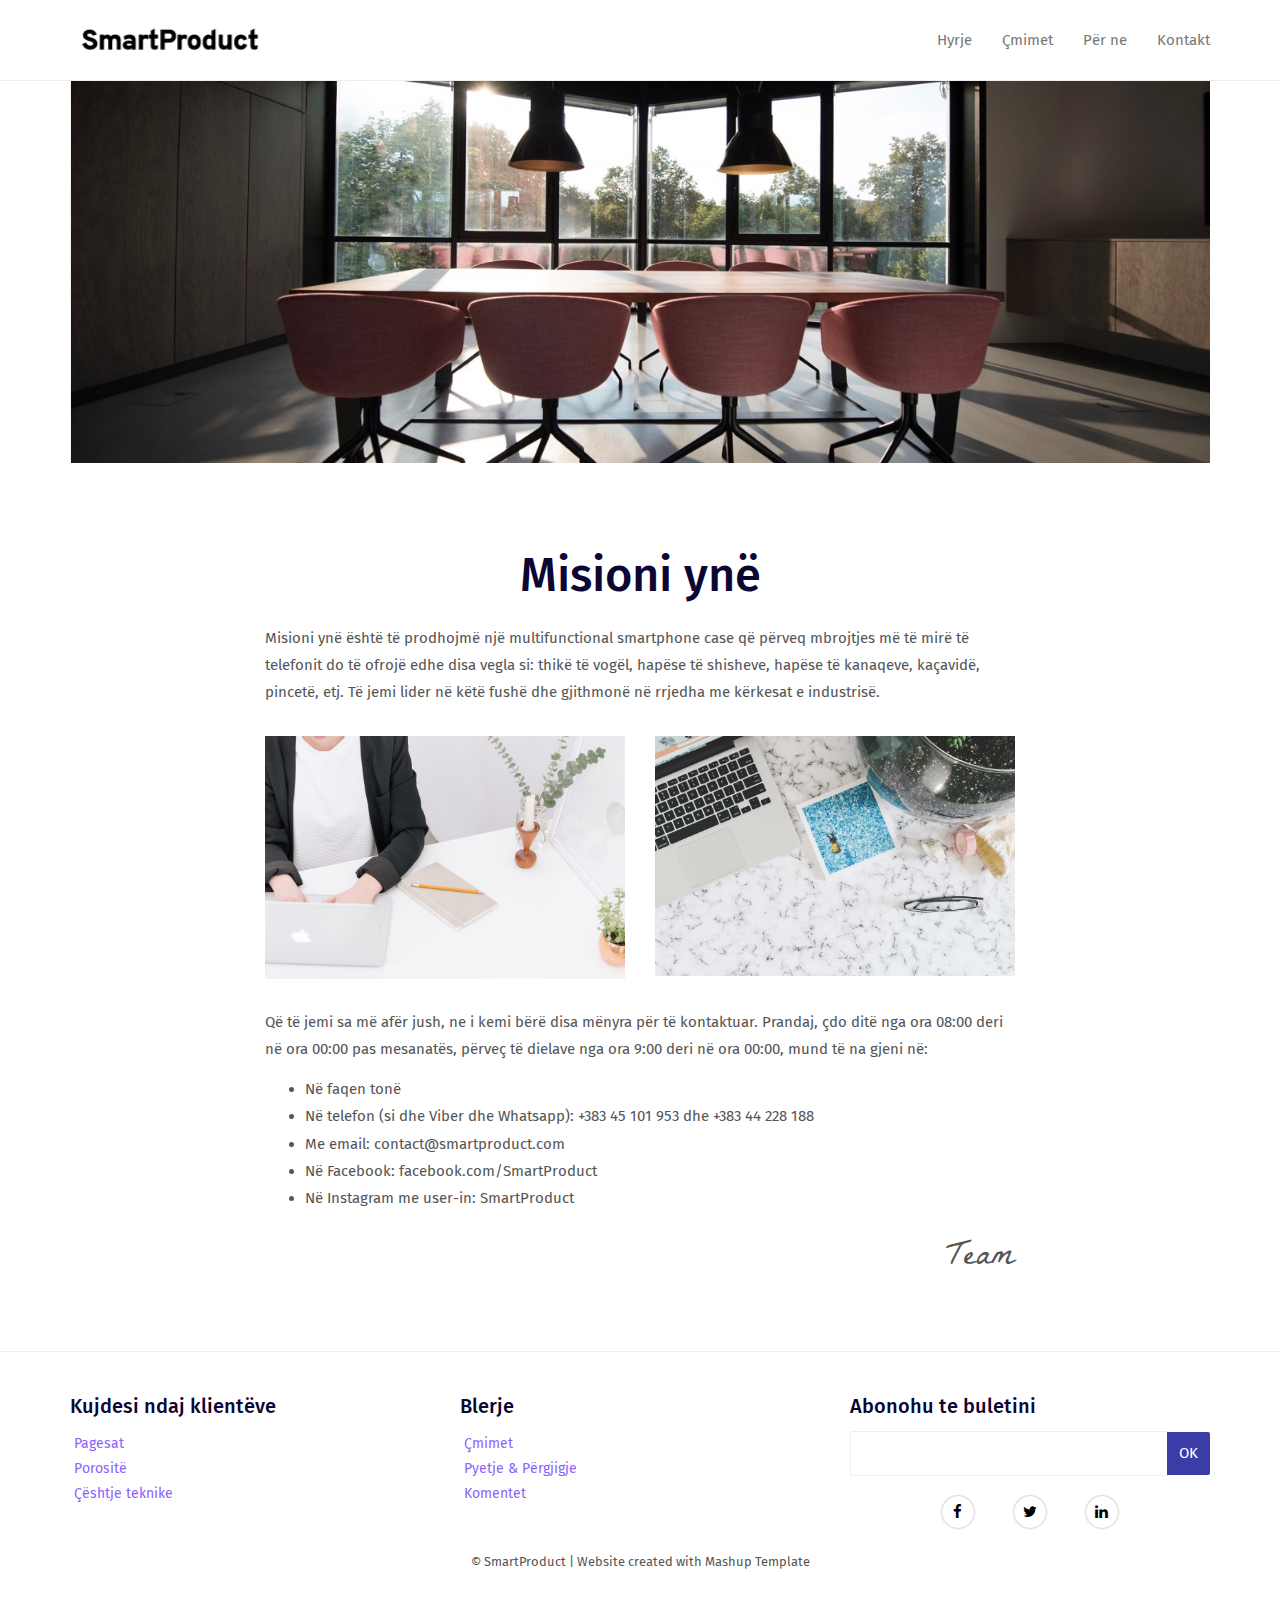
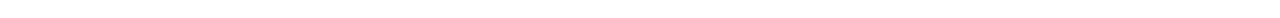
==== commit 758f071a: "Finishing touches" ====
--- a/about.html
+++ b/about.html
@@ -47,7 +47,7 @@
           <li><a href="./index.html" title="" class="active">Hyrje</a></li>
           <li><a href="./pricing.html" title=""> Çmimet </a></li>
           <li><a href="./about.html" title=""> Për ne</a></li>
-          <li><a href="./contact.html" title="">Kontakti</a></li>
+          <li><a href="./contact.html" title="">Kontakt</a></li>
                 
         </ul>
       </div>
